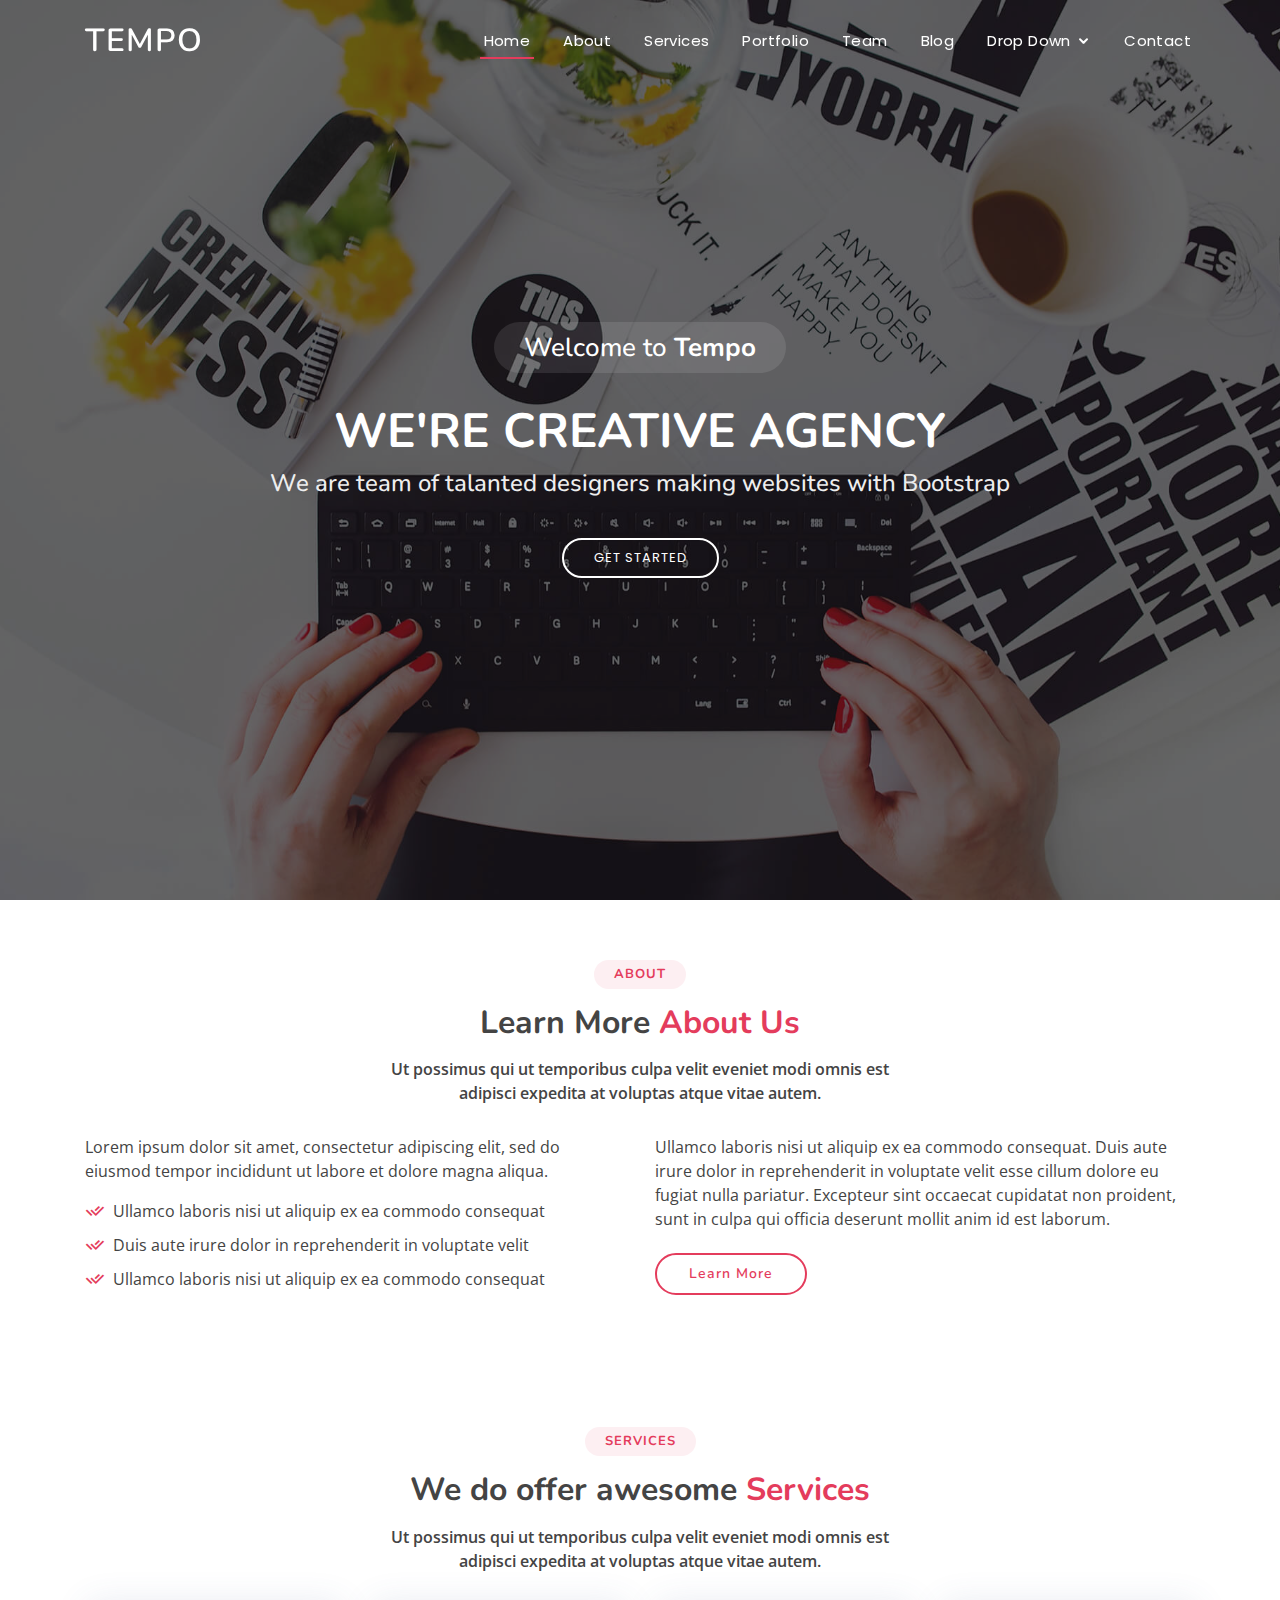
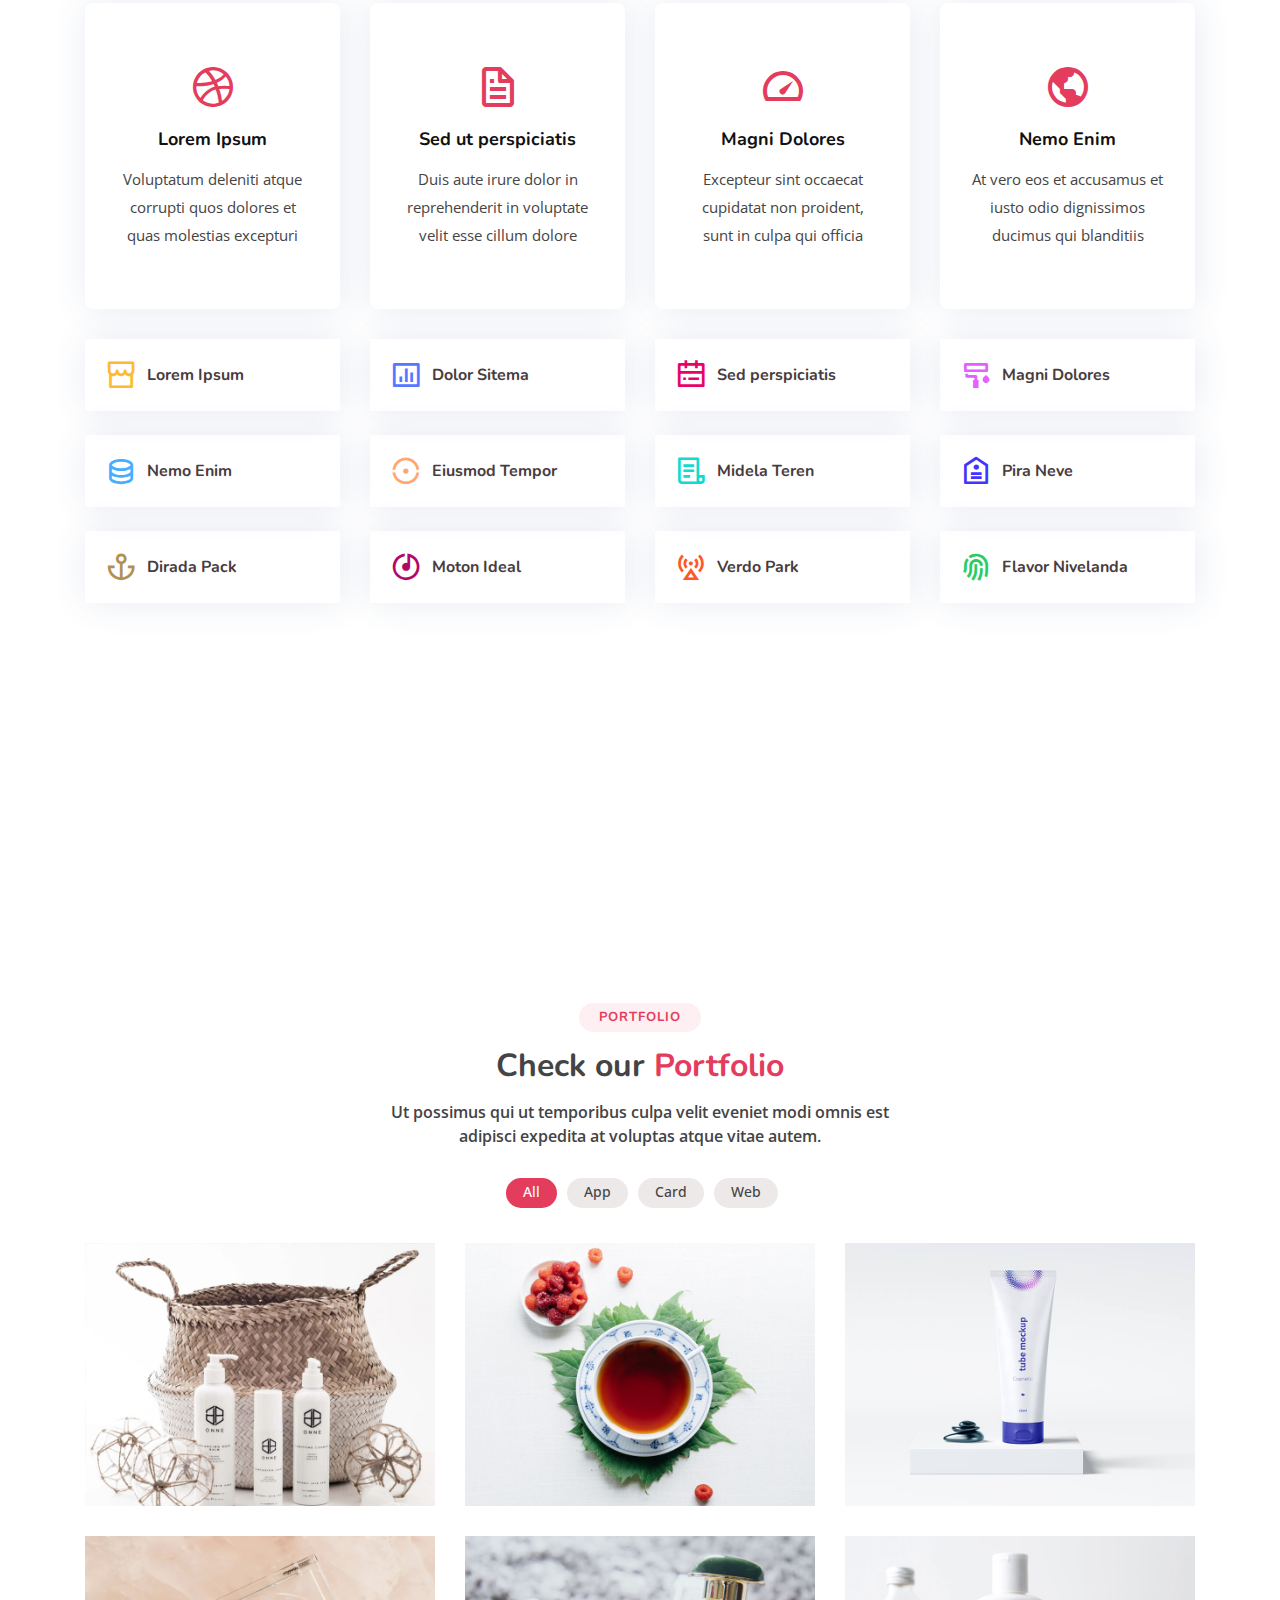
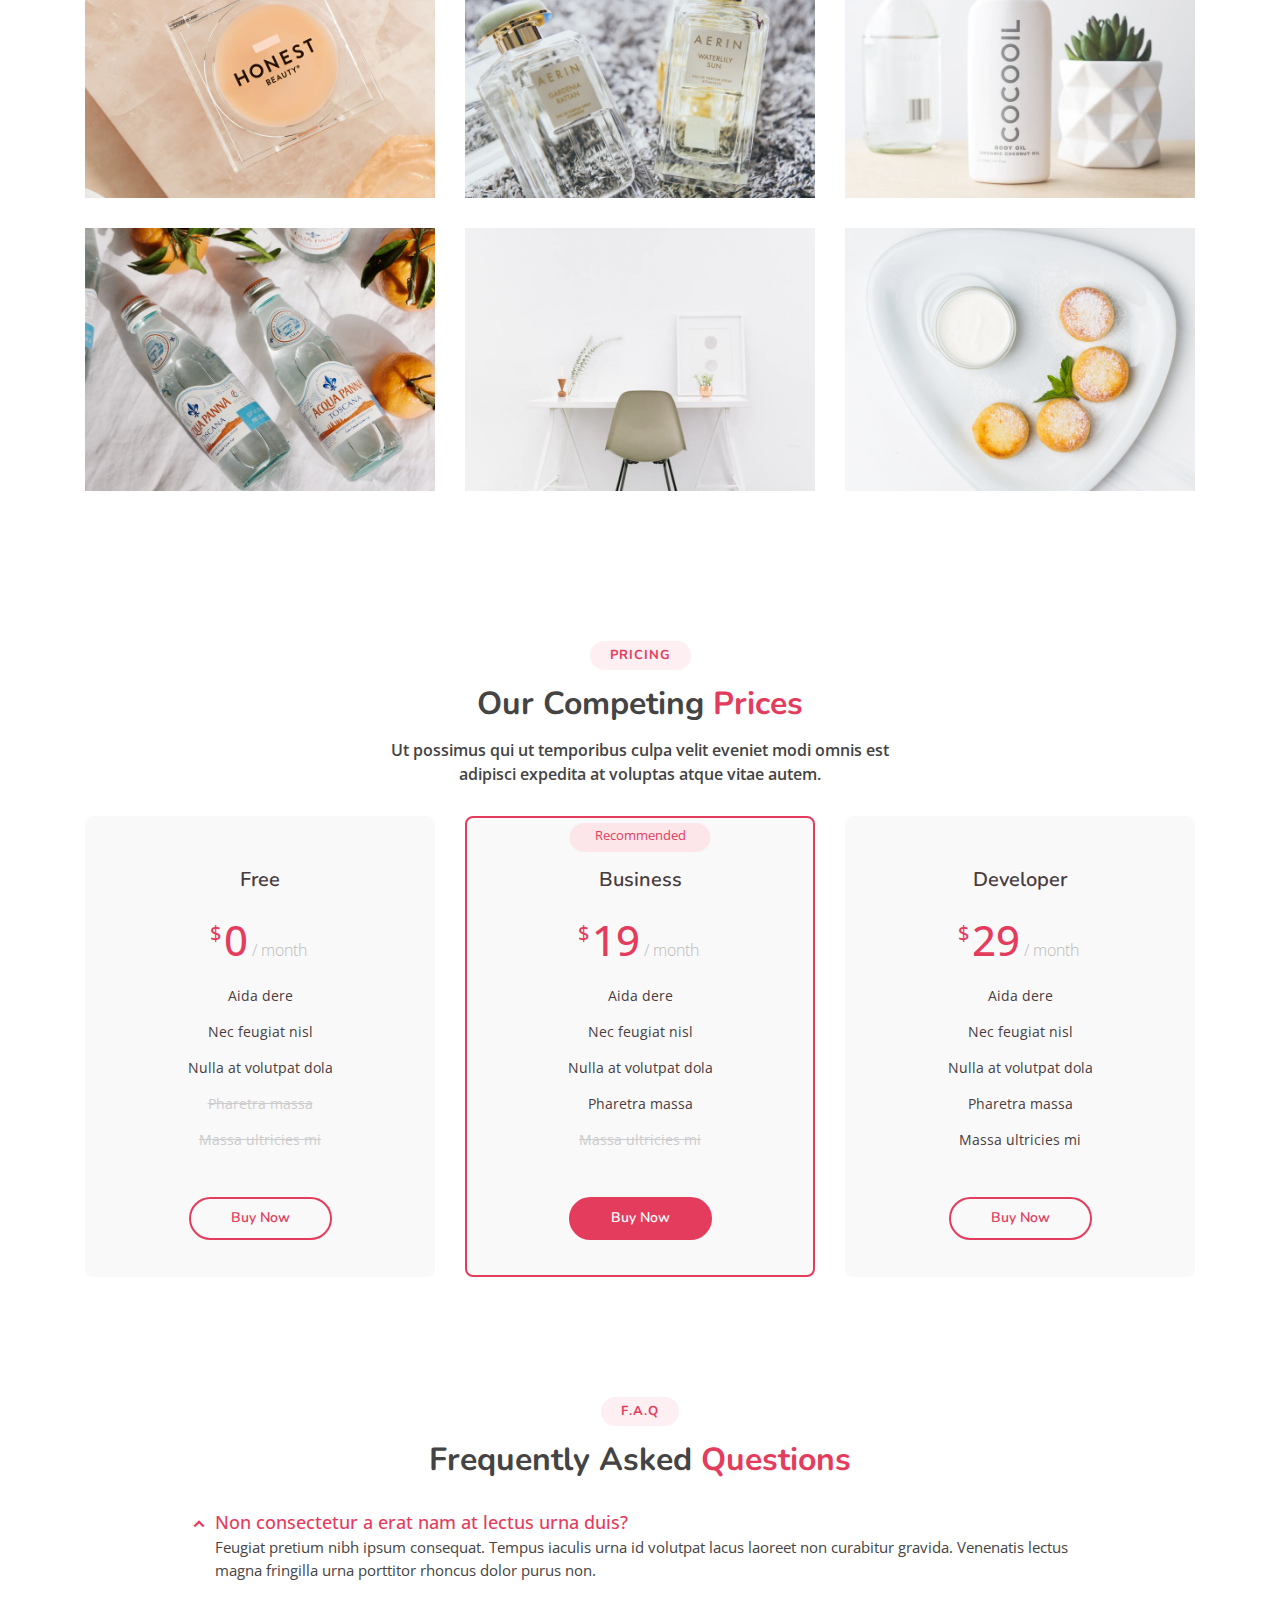
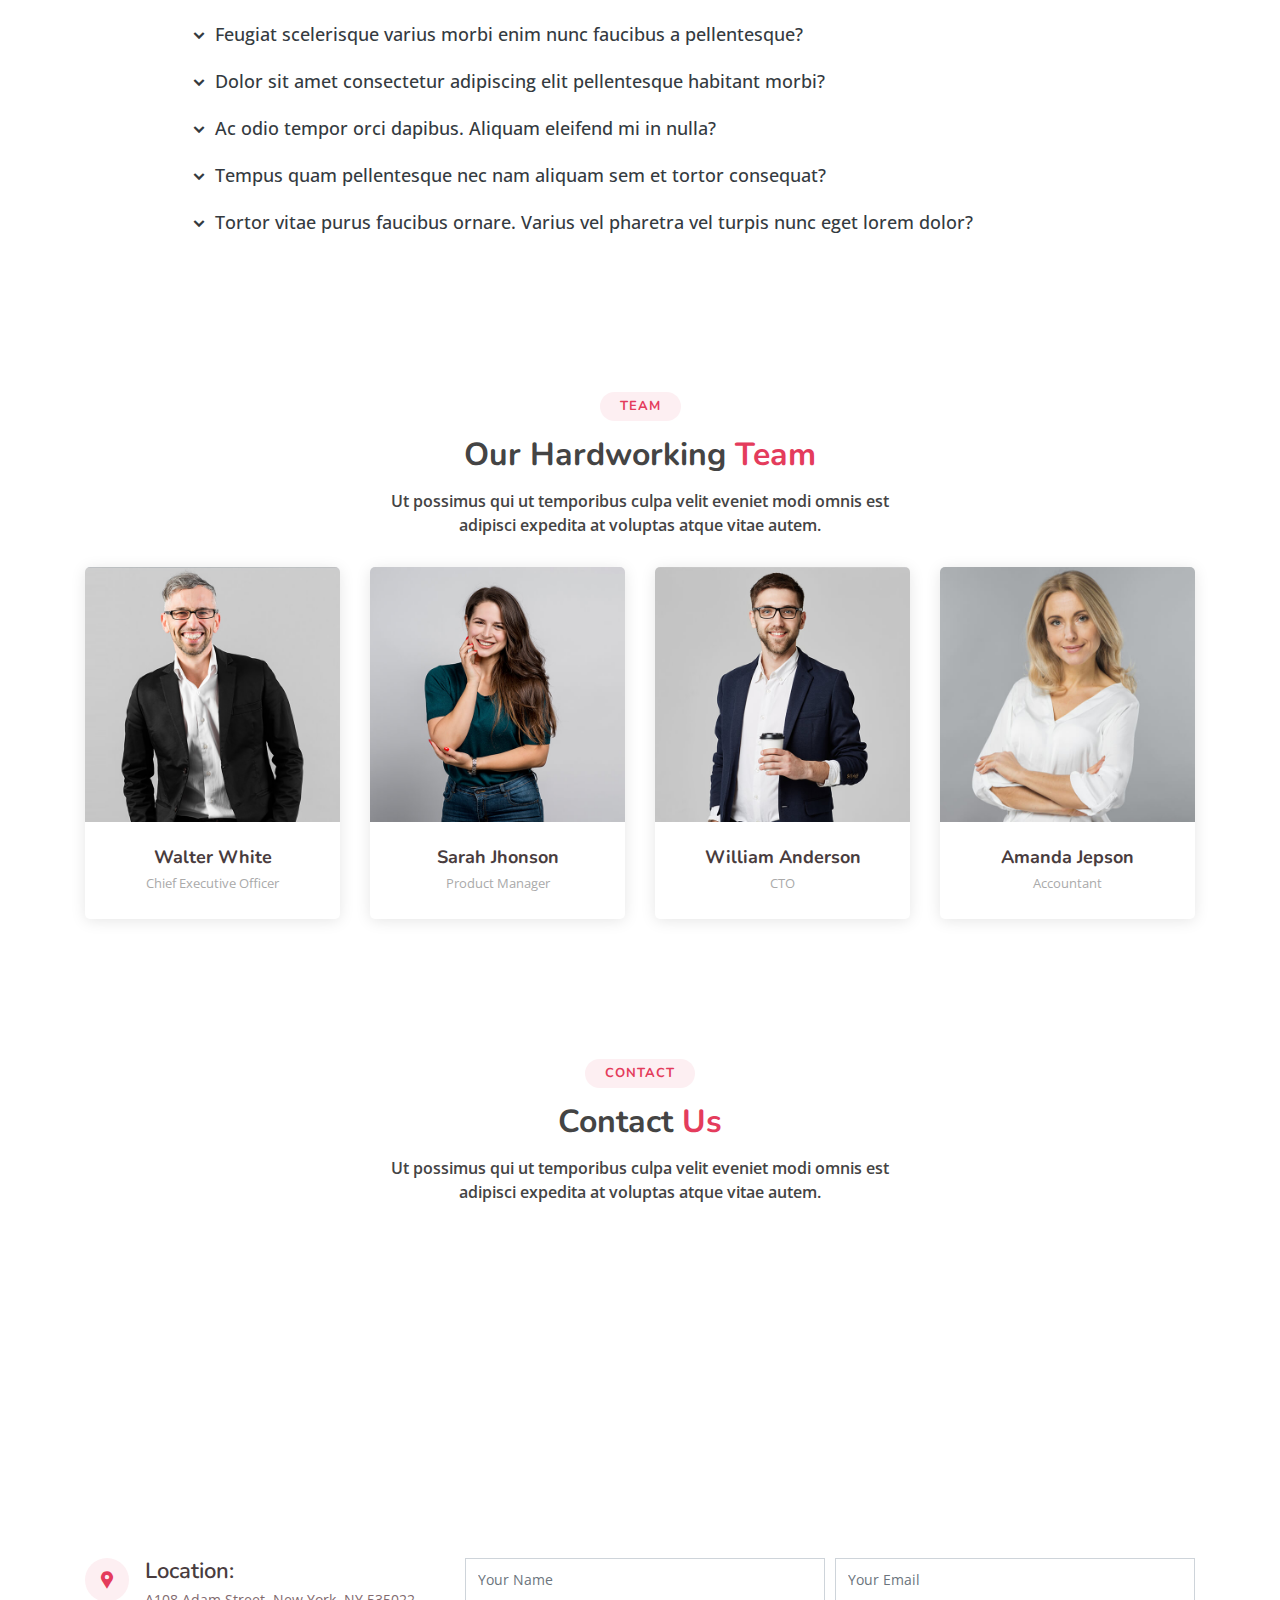
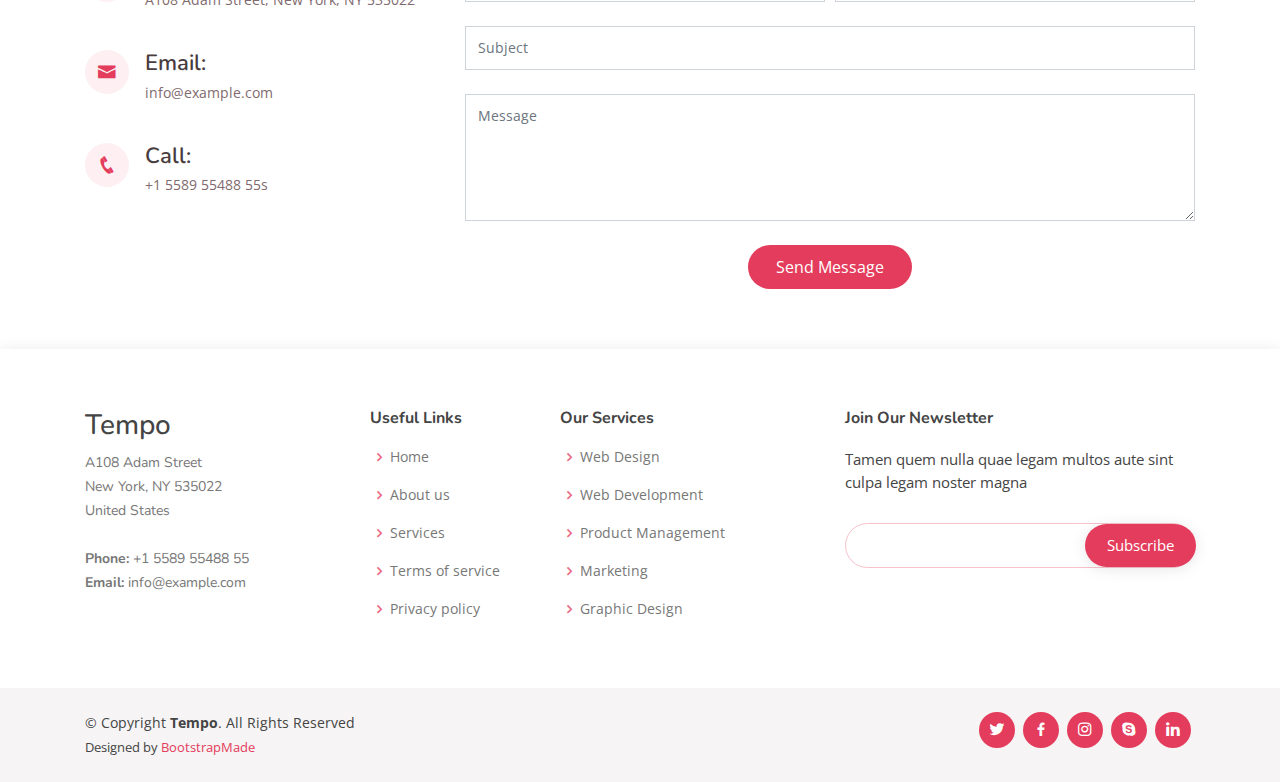
==== index.html @ faab21be "Primer commit" ====
<!DOCTYPE html>
<html lang="en">

<head>
  <meta charset="utf-8">
  <meta content="width=device-width, initial-scale=1.0" name="viewport">

  <title>Tempo Bootstrap Template - Index</title>
  <meta content="" name="descriptison">
  <meta content="" name="keywords">

  <!-- Favicons -->
  <link href="assets/img/favicon.png" rel="icon">
  <link href="assets/img/apple-touch-icon.png" rel="apple-touch-icon">

  <!-- Google Fonts -->
  <link href="https://fonts.googleapis.com/css?family=Open+Sans:300,300i,400,400i,600,600i,700,700i|Nunito:300,300i,400,400i,600,600i,700,700i|Poppins:300,300i,400,400i,500,500i,600,600i,700,700i" rel="stylesheet">

  <!-- Vendor CSS Files -->
  <link href="assets/vendor/bootstrap/css/bootstrap.min.css" rel="stylesheet">
  <link href="assets/vendor/icofont/icofont.min.css" rel="stylesheet">
  <link href="assets/vendor/boxicons/css/boxicons.min.css" rel="stylesheet">
  <link href="assets/vendor/remixicon/remixicon.css" rel="stylesheet">
  <link href="assets/vendor/venobox/venobox.css" rel="stylesheet">
  <link href="assets/vendor/owl.carousel/assets/owl.carousel.min.css" rel="stylesheet">

  <!-- Template Main CSS File -->
  <link href="assets/css/style.css" rel="stylesheet">

  <!-- =======================================================
  * Template Name: Tempo - v2.1.0
  * Template URL: https://bootstrapmade.com/tempo-free-onepage-bootstrap-theme/
  * Author: BootstrapMade.com
  * License: https://bootstrapmade.com/license/
  ======================================================== -->
</head>

<body>

  <!-- ======= Header ======= -->
  <header id="header" class="fixed-top ">
    <div class="container d-flex align-items-center">

      <h1 class="logo mr-auto"><a href="index.html">Tempo</a></h1>
      <!-- Uncomment below if you prefer to use an image logo -->
      <!-- <a href="index.html" class="logo mr-auto"><img src="assets/img/logo.png" alt="" class="img-fluid"></a>-->

      <nav class="nav-menu d-none d-lg-block">
        <ul>
          <li class="active"><a href="index.html">Home</a></li>
          <li><a href="#about">About</a></li>
          <li><a href="#services">Services</a></li>
          <li><a href="#portfolio">Portfolio</a></li>
          <li><a href="#team">Team</a></li>
          <li><a href="blog.html">Blog</a></li>
          <li class="drop-down"><a href="">Drop Down</a>
            <ul>
              <li><a href="#">Drop Down 1</a></li>
              <li class="drop-down"><a href="#">Deep Drop Down</a>
                <ul>
                  <li><a href="#">Deep Drop Down 1</a></li>
                  <li><a href="#">Deep Drop Down 2</a></li>
                  <li><a href="#">Deep Drop Down 3</a></li>
                  <li><a href="#">Deep Drop Down 4</a></li>
                  <li><a href="#">Deep Drop Down 5</a></li>
                </ul>
              </li>
              <li><a href="#">Drop Down 2</a></li>
              <li><a href="#">Drop Down 3</a></li>
              <li><a href="#">Drop Down 4</a></li>
            </ul>
          </li>
          <li><a href="#contact">Contact</a></li>

        </ul>
      </nav><!-- .nav-menu -->

    </div>
  </header><!-- End Header -->

  <!-- ======= Hero Section ======= -->
  <section id="hero">
    <div class="hero-container">
      <h3>Welcome to <strong>Tempo</strong></h3>
      <h1>We're Creative Agency</h1>
      <h2>We are team of talanted designers making websites with Bootstrap</h2>
      <a href="#about" class="btn-get-started scrollto">Get Started</a>
    </div>
  </section><!-- End Hero -->

  <main id="main">

    <!-- ======= About Section ======= -->
    <section id="about" class="about">
      <div class="container">

        <div class="section-title">
          <h2>About</h2>
          <h3>Learn More <span>About Us</span></h3>
          <p>Ut possimus qui ut temporibus culpa velit eveniet modi omnis est adipisci expedita at voluptas atque vitae autem.</p>
        </div>

        <div class="row content">
          <div class="col-lg-6">
            <p>
              Lorem ipsum dolor sit amet, consectetur adipiscing elit, sed do eiusmod tempor incididunt ut labore et dolore
              magna aliqua.
            </p>
            <ul>
              <li><i class="ri-check-double-line"></i> Ullamco laboris nisi ut aliquip ex ea commodo consequat</li>
              <li><i class="ri-check-double-line"></i> Duis aute irure dolor in reprehenderit in voluptate velit</li>
              <li><i class="ri-check-double-line"></i> Ullamco laboris nisi ut aliquip ex ea commodo consequat</li>
            </ul>
          </div>
          <div class="col-lg-6 pt-4 pt-lg-0">
            <p>
              Ullamco laboris nisi ut aliquip ex ea commodo consequat. Duis aute irure dolor in reprehenderit in voluptate
              velit esse cillum dolore eu fugiat nulla pariatur. Excepteur sint occaecat cupidatat non proident, sunt in
              culpa qui officia deserunt mollit anim id est laborum.
            </p>
            <a href="#" class="btn-learn-more">Learn More</a>
          </div>
        </div>

      </div>
    </section><!-- End About Section -->

    <!-- ======= Services Section ======= -->
    <section id="services" class="services">
      <div class="container">

        <div class="section-title">
          <h2>Services</h2>
          <h3>We do offer awesome <span>Services</span></h3>
          <p>Ut possimus qui ut temporibus culpa velit eveniet modi omnis est adipisci expedita at voluptas atque vitae autem.</p>
        </div>

        <div class="row">
          <div class="col-md-6 col-lg-3 d-flex align-items-stretch mb-5 mb-lg-0">
            <div class="icon-box">
              <div class="icon"><i class="bx bxl-dribbble"></i></div>
              <h4 class="title"><a href="">Lorem Ipsum</a></h4>
              <p class="description">Voluptatum deleniti atque corrupti quos dolores et quas molestias excepturi</p>
            </div>
          </div>

          <div class="col-md-6 col-lg-3 d-flex align-items-stretch mb-5 mb-lg-0">
            <div class="icon-box">
              <div class="icon"><i class="bx bx-file"></i></div>
              <h4 class="title"><a href="">Sed ut perspiciatis</a></h4>
              <p class="description">Duis aute irure dolor in reprehenderit in voluptate velit esse cillum dolore</p>
            </div>
          </div>

          <div class="col-md-6 col-lg-3 d-flex align-items-stretch mb-5 mb-lg-0">
            <div class="icon-box">
              <div class="icon"><i class="bx bx-tachometer"></i></div>
              <h4 class="title"><a href="">Magni Dolores</a></h4>
              <p class="description">Excepteur sint occaecat cupidatat non proident, sunt in culpa qui officia</p>
            </div>
          </div>

          <div class="col-md-6 col-lg-3 d-flex align-items-stretch mb-5 mb-lg-0">
            <div class="icon-box">
              <div class="icon"><i class="bx bx-world"></i></div>
              <h4 class="title"><a href="">Nemo Enim</a></h4>
              <p class="description">At vero eos et accusamus et iusto odio dignissimos ducimus qui blanditiis</p>
            </div>
          </div>

        </div>

      </div>
    </section><!-- End Services Section -->

    <!-- ======= Features Section ======= -->
    <section id="features" class="features">
      <div class="container">

        <div class="row">
          <div class="col-lg-3 col-md-4 col-6 col-6">
            <div class="icon-box">
              <i class="ri-store-line" style="color: #ffbb2c;"></i>
              <h3><a href="">Lorem Ipsum</a></h3>
            </div>
          </div>
          <div class="col-lg-3 col-md-4 col-6">
            <div class="icon-box">
              <i class="ri-bar-chart-box-line" style="color: #5578ff;"></i>
              <h3><a href="">Dolor Sitema</a></h3>
            </div>
          </div>
          <div class="col-lg-3 col-md-4 col-6 mt-4 mt-md-0">
            <div class="icon-box">
              <i class="ri-calendar-todo-line" style="color: #e80368;"></i>
              <h3><a href="">Sed perspiciatis</a></h3>
            </div>
          </div>
          <div class="col-lg-3 col-md-4 col-6 mt-4 mt-lg-0">
            <div class="icon-box">
              <i class="ri-paint-brush-line" style="color: #e361ff;"></i>
              <h3><a href="">Magni Dolores</a></h3>
            </div>
          </div>
          <div class="col-lg-3 col-md-4 col-6 mt-4">
            <div class="icon-box">
              <i class="ri-database-2-line" style="color: #47aeff;"></i>
              <h3><a href="">Nemo Enim</a></h3>
            </div>
          </div>
          <div class="col-lg-3 col-md-4 col-6 mt-4">
            <div class="icon-box">
              <i class="ri-gradienter-line" style="color: #ffa76e;"></i>
              <h3><a href="">Eiusmod Tempor</a></h3>
            </div>
          </div>
          <div class="col-lg-3 col-md-4 col-6 mt-4">
            <div class="icon-box">
              <i class="ri-file-list-3-line" style="color: #11dbcf;"></i>
              <h3><a href="">Midela Teren</a></h3>
            </div>
          </div>
          <div class="col-lg-3 col-md-4 col-6 mt-4">
            <div class="icon-box">
              <i class="ri-price-tag-2-line" style="color: #4233ff;"></i>
              <h3><a href="">Pira Neve</a></h3>
            </div>
          </div>
          <div class="col-lg-3 col-md-4 col-6 mt-4">
            <div class="icon-box">
              <i class="ri-anchor-line" style="color: #b2904f;"></i>
              <h3><a href="">Dirada Pack</a></h3>
            </div>
          </div>
          <div class="col-lg-3 col-md-4 col-6 mt-4">
            <div class="icon-box">
              <i class="ri-disc-line" style="color: #b20969;"></i>
              <h3><a href="">Moton Ideal</a></h3>
            </div>
          </div>
          <div class="col-lg-3 col-md-4 col-6 mt-4">
            <div class="icon-box">
              <i class="ri-base-station-line" style="color: #ff5828;"></i>
              <h3><a href="">Verdo Park</a></h3>
            </div>
          </div>
          <div class="col-lg-3 col-md-4 col-6 mt-4">
            <div class="icon-box">
              <i class="ri-fingerprint-line" style="color: #29cc61;"></i>
              <h3><a href="">Flavor Nivelanda</a></h3>
            </div>
          </div>
        </div>

      </div>
    </section><!-- End Features Section -->

    <!-- ======= Cta Section ======= -->
    <section id="cta" class="cta">
      <div class="container">

        <div class="text-center">
          <h3>Call To Action</h3>
          <p> Duis aute irure dolor in reprehenderit in voluptate velit esse cillum dolore eu fugiat nulla pariatur. Excepteur sint occaecat cupidatat non proident, sunt in culpa qui officia deserunt mollit anim id est laborum.</p>
          <a class="cta-btn" href="#">Call To Action</a>
        </div>

      </div>
    </section><!-- End Cta Section -->

    <!-- ======= Portfolio Section ======= -->
    <section id="portfolio" class="portfolio">
      <div class="container">

        <div class="section-title">
          <h2>Portfolio</h2>
          <h3>Check our <span>Portfolio</span></h3>
          <p>Ut possimus qui ut temporibus culpa velit eveniet modi omnis est adipisci expedita at voluptas atque vitae autem.</p>
        </div>

        <div class="row">
          <div class="col-lg-12 d-flex justify-content-center">
            <ul id="portfolio-flters">
              <li data-filter="*" class="filter-active">All</li>
              <li data-filter=".filter-app">App</li>
              <li data-filter=".filter-card">Card</li>
              <li data-filter=".filter-web">Web</li>
            </ul>
          </div>
        </div>

        <div class="row portfolio-container">

          <div class="col-lg-4 col-md-6 portfolio-item filter-app">
            <img src="assets/img/portfolio/portfolio-1.jpg" class="img-fluid" alt="">
            <div class="portfolio-info">
              <h4>App 1</h4>
              <p>App</p>
              <a href="assets/img/portfolio/portfolio-1.jpg" data-gall="portfolioGallery" class="venobox preview-link" title="App 1"><i class="bx bx-plus"></i></a>
              <a href="portfolio-details.html" class="details-link" title="More Details"><i class="bx bx-link"></i></a>
            </div>
          </div>

          <div class="col-lg-4 col-md-6 portfolio-item filter-web">
            <img src="assets/img/portfolio/portfolio-2.jpg" class="img-fluid" alt="">
            <div class="portfolio-info">
              <h4>Web 3</h4>
              <p>Web</p>
              <a href="assets/img/portfolio/portfolio-2.jpg" data-gall="portfolioGallery" class="venobox preview-link" title="Web 3"><i class="bx bx-plus"></i></a>
              <a href="portfolio-details.html" class="details-link" title="More Details"><i class="bx bx-link"></i></a>
            </div>
          </div>

          <div class="col-lg-4 col-md-6 portfolio-item filter-app">
            <img src="assets/img/portfolio/portfolio-3.jpg" class="img-fluid" alt="">
            <div class="portfolio-info">
              <h4>App 2</h4>
              <p>App</p>
              <a href="assets/img/portfolio/portfolio-3.jpg" data-gall="portfolioGallery" class="venobox preview-link" title="App 2"><i class="bx bx-plus"></i></a>
              <a href="portfolio-details.html" class="details-link" title="More Details"><i class="bx bx-link"></i></a>
            </div>
          </div>

          <div class="col-lg-4 col-md-6 portfolio-item filter-card">
            <img src="assets/img/portfolio/portfolio-4.jpg" class="img-fluid" alt="">
            <div class="portfolio-info">
              <h4>Card 2</h4>
              <p>Card</p>
              <a href="assets/img/portfolio/portfolio-4.jpg" data-gall="portfolioGallery" class="venobox preview-link" title="Card 2"><i class="bx bx-plus"></i></a>
              <a href="portfolio-details.html" class="details-link" title="More Details"><i class="bx bx-link"></i></a>
            </div>
          </div>

          <div class="col-lg-4 col-md-6 portfolio-item filter-web">
            <img src="assets/img/portfolio/portfolio-5.jpg" class="img-fluid" alt="">
            <div class="portfolio-info">
              <h4>Web 2</h4>
              <p>Web</p>
              <a href="assets/img/portfolio/portfolio-5.jpg" data-gall="portfolioGallery" class="venobox preview-link" title="Web 2"><i class="bx bx-plus"></i></a>
              <a href="portfolio-details.html" class="details-link" title="More Details"><i class="bx bx-link"></i></a>
            </div>
          </div>

          <div class="col-lg-4 col-md-6 portfolio-item filter-app">
            <img src="assets/img/portfolio/portfolio-6.jpg" class="img-fluid" alt="">
            <div class="portfolio-info">
              <h4>App 3</h4>
              <p>App</p>
              <a href="assets/img/portfolio/portfolio-6.jpg" data-gall="portfolioGallery" class="venobox preview-link" title="App 3"><i class="bx bx-plus"></i></a>
              <a href="portfolio-details.html" class="details-link" title="More Details"><i class="bx bx-link"></i></a>
            </div>
          </div>

          <div class="col-lg-4 col-md-6 portfolio-item filter-card">
            <img src="assets/img/portfolio/portfolio-7.jpg" class="img-fluid" alt="">
            <div class="portfolio-info">
              <h4>Card 1</h4>
              <p>Card</p>
              <a href="assets/img/portfolio/portfolio-7.jpg" data-gall="portfolioGallery" class="venobox preview-link" title="Card 1"><i class="bx bx-plus"></i></a>
              <a href="portfolio-details.html" class="details-link" title="More Details"><i class="bx bx-link"></i></a>
            </div>
          </div>

          <div class="col-lg-4 col-md-6 portfolio-item filter-card">
            <img src="assets/img/portfolio/portfolio-8.jpg" class="img-fluid" alt="">
            <div class="portfolio-info">
              <h4>Card 3</h4>
              <p>Card</p>
              <a href="assets/img/portfolio/portfolio-8.jpg" data-gall="portfolioGallery" class="venobox preview-link" title="Card 3"><i class="bx bx-plus"></i></a>
              <a href="portfolio-details.html" class="details-link" title="More Details"><i class="bx bx-link"></i></a>
            </div>
          </div>

          <div class="col-lg-4 col-md-6 portfolio-item filter-web">
            <img src="assets/img/portfolio/portfolio-9.jpg" class="img-fluid" alt="">
            <div class="portfolio-info">
              <h4>Web 3</h4>
              <p>Web</p>
              <a href="assets/img/portfolio/portfolio-9.jpg" data-gall="portfolioGallery" class="venobox preview-link" title="Web 3"><i class="bx bx-plus"></i></a>
              <a href="portfolio-details.html" class="details-link" title="More Details"><i class="bx bx-link"></i></a>
            </div>
          </div>

        </div>

      </div>
    </section><!-- End Portfolio Section -->

    <!-- ======= Pricing Section ======= -->
    <section id="pricing" class="pricing">
      <div class="container">

        <div class="section-title">
          <h2>Pricing</h2>
          <h3>Our Competing <span>Prices</span></h3>
          <p>Ut possimus qui ut temporibus culpa velit eveniet modi omnis est adipisci expedita at voluptas atque vitae autem.</p>
        </div>

        <div class="row">

          <div class="col-lg-4 col-md-6">
            <div class="box">
              <h3>Free</h3>
              <h4><sup>$</sup>0<span> / month</span></h4>
              <ul>
                <li>Aida dere</li>
                <li>Nec feugiat nisl</li>
                <li>Nulla at volutpat dola</li>
                <li class="na">Pharetra massa</li>
                <li class="na">Massa ultricies mi</li>
              </ul>
              <div class="btn-wrap">
                <a href="#" class="btn-buy">Buy Now</a>
              </div>
            </div>
          </div>

          <div class="col-lg-4 col-md-6 mt-4 mt-md-0">
            <div class="box recommended">
              <span class="recommended-badge">Recommended</span>
              <h3>Business</h3>
              <h4><sup>$</sup>19<span> / month</span></h4>
              <ul>
                <li>Aida dere</li>
                <li>Nec feugiat nisl</li>
                <li>Nulla at volutpat dola</li>
                <li>Pharetra massa</li>
                <li class="na">Massa ultricies mi</li>
              </ul>
              <div class="btn-wrap">
                <a href="#" class="btn-buy">Buy Now</a>
              </div>
            </div>
          </div>

          <div class="col-lg-4 col-md-6 mt-4 mt-lg-0">
            <div class="box">
              <h3>Developer</h3>
              <h4><sup>$</sup>29<span> / month</span></h4>
              <ul>
                <li>Aida dere</li>
                <li>Nec feugiat nisl</li>
                <li>Nulla at volutpat dola</li>
                <li>Pharetra massa</li>
                <li>Massa ultricies mi</li>
              </ul>
              <div class="btn-wrap">
                <a href="#" class="btn-buy">Buy Now</a>
              </div>
            </div>
          </div>

        </div>

      </div>
    </section><!-- End Pricing Section -->

    <!-- ======= F.A.Q Section ======= -->
    <section id="faq" class="faq">
      <div class="container">

        <div class="section-title">
          <h2>F.A.Q</h2>
          <h3>Frequently Asked <span>Questions</span></h3>
        </div>

        <ul class="faq-list">

          <li>
            <a data-toggle="collapse" class="" href="#faq1">Non consectetur a erat nam at lectus urna duis? <i class="icofont-simple-up"></i></a>
            <div id="faq1" class="collapse show" data-parent=".faq-list">
              <p>
                Feugiat pretium nibh ipsum consequat. Tempus iaculis urna id volutpat lacus laoreet non curabitur gravida. Venenatis lectus magna fringilla urna porttitor rhoncus dolor purus non.
              </p>
            </div>
          </li>

          <li>
            <a data-toggle="collapse" href="#faq2" class="collapsed">Feugiat scelerisque varius morbi enim nunc faucibus a pellentesque? <i class="icofont-simple-up"></i></a>
            <div id="faq2" class="collapse" data-parent=".faq-list">
              <p>
                Dolor sit amet consectetur adipiscing elit pellentesque habitant morbi. Id interdum velit laoreet id donec ultrices. Fringilla phasellus faucibus scelerisque eleifend donec pretium. Est pellentesque elit ullamcorper dignissim. Mauris ultrices eros in cursus turpis massa tincidunt dui.
              </p>
            </div>
          </li>

          <li>
            <a data-toggle="collapse" href="#faq3" class="collapsed">Dolor sit amet consectetur adipiscing elit pellentesque habitant morbi? <i class="icofont-simple-up"></i></a>
            <div id="faq3" class="collapse" data-parent=".faq-list">
              <p>
                Eleifend mi in nulla posuere sollicitudin aliquam ultrices sagittis orci. Faucibus pulvinar elementum integer enim. Sem nulla pharetra diam sit amet nisl suscipit. Rutrum tellus pellentesque eu tincidunt. Lectus urna duis convallis convallis tellus. Urna molestie at elementum eu facilisis sed odio morbi quis
              </p>
            </div>
          </li>

          <li>
            <a data-toggle="collapse" href="#faq4" class="collapsed">Ac odio tempor orci dapibus. Aliquam eleifend mi in nulla? <i class="icofont-simple-up"></i></a>
            <div id="faq4" class="collapse" data-parent=".faq-list">
              <p>
                Dolor sit amet consectetur adipiscing elit pellentesque habitant morbi. Id interdum velit laoreet id donec ultrices. Fringilla phasellus faucibus scelerisque eleifend donec pretium. Est pellentesque elit ullamcorper dignissim. Mauris ultrices eros in cursus turpis massa tincidunt dui.
              </p>
            </div>
          </li>

          <li>
            <a data-toggle="collapse" href="#faq5" class="collapsed">Tempus quam pellentesque nec nam aliquam sem et tortor consequat? <i class="icofont-simple-up"></i></a>
            <div id="faq5" class="collapse" data-parent=".faq-list">
              <p>
                Molestie a iaculis at erat pellentesque adipiscing commodo. Dignissim suspendisse in est ante in. Nunc vel risus commodo viverra maecenas accumsan. Sit amet nisl suscipit adipiscing bibendum est. Purus gravida quis blandit turpis cursus in
              </p>
            </div>
          </li>

          <li>
            <a data-toggle="collapse" href="#faq6" class="collapsed">Tortor vitae purus faucibus ornare. Varius vel pharetra vel turpis nunc eget lorem dolor? <i class="icofont-simple-up"></i></a>
            <div id="faq6" class="collapse" data-parent=".faq-list">
              <p>
                Laoreet sit amet cursus sit amet dictum sit amet justo. Mauris vitae ultricies leo integer malesuada nunc vel. Tincidunt eget nullam non nisi est sit amet. Turpis nunc eget lorem dolor sed. Ut venenatis tellus in metus vulputate eu scelerisque. Pellentesque diam volutpat commodo sed egestas egestas fringilla phasellus faucibus. Nibh tellus molestie nunc non blandit massa enim nec.
              </p>
            </div>
          </li>

        </ul>

      </div>
    </section><!-- End F.A.Q Section -->

    <!-- ======= Team Section ======= -->
    <section id="team" class="team">
      <div class="container">

        <div class="section-title">
          <h2>Team</h2>
          <h3>Our Hardworking <span>Team</span></h3>
          <p>Ut possimus qui ut temporibus culpa velit eveniet modi omnis est adipisci expedita at voluptas atque vitae autem.</p>
        </div>

        <div class="row">

          <div class="col-lg-3 col-md-6 d-flex align-items-stretch">
            <div class="member">
              <div class="member-img">
                <img src="assets/img/team/team-1.jpg" class="img-fluid" alt="">
                <div class="social">
                  <a href=""><i class="icofont-twitter"></i></a>
                  <a href=""><i class="icofont-facebook"></i></a>
                  <a href=""><i class="icofont-instagram"></i></a>
                  <a href=""><i class="icofont-linkedin"></i></a>
                </div>
              </div>
              <div class="member-info">
                <h4>Walter White</h4>
                <span>Chief Executive Officer</span>
              </div>
            </div>
          </div>

          <div class="col-lg-3 col-md-6 d-flex align-items-stretch">
            <div class="member">
              <div class="member-img">
                <img src="assets/img/team/team-2.jpg" class="img-fluid" alt="">
                <div class="social">
                  <a href=""><i class="icofont-twitter"></i></a>
                  <a href=""><i class="icofont-facebook"></i></a>
                  <a href=""><i class="icofont-instagram"></i></a>
                  <a href=""><i class="icofont-linkedin"></i></a>
                </div>
              </div>
              <div class="member-info">
                <h4>Sarah Jhonson</h4>
                <span>Product Manager</span>
              </div>
            </div>
          </div>

          <div class="col-lg-3 col-md-6 d-flex align-items-stretch">
            <div class="member">
              <div class="member-img">
                <img src="assets/img/team/team-3.jpg" class="img-fluid" alt="">
                <div class="social">
                  <a href=""><i class="icofont-twitter"></i></a>
                  <a href=""><i class="icofont-facebook"></i></a>
                  <a href=""><i class="icofont-instagram"></i></a>
                  <a href=""><i class="icofont-linkedin"></i></a>
                </div>
              </div>
              <div class="member-info">
                <h4>William Anderson</h4>
                <span>CTO</span>
              </div>
            </div>
          </div>

          <div class="col-lg-3 col-md-6 d-flex align-items-stretch">
            <div class="member">
              <div class="member-img">
                <img src="assets/img/team/team-4.jpg" class="img-fluid" alt="">
                <div class="social">
                  <a href=""><i class="icofont-twitter"></i></a>
                  <a href=""><i class="icofont-facebook"></i></a>
                  <a href=""><i class="icofont-instagram"></i></a>
                  <a href=""><i class="icofont-linkedin"></i></a>
                </div>
              </div>
              <div class="member-info">
                <h4>Amanda Jepson</h4>
                <span>Accountant</span>
              </div>
            </div>
          </div>

        </div>

      </div>
    </section><!-- End Team Section -->

    <!-- ======= Contact Section ======= -->
    <section id="contact" class="contact">
      <div class="container">

        <div class="section-title">
          <h2>Contact</h2>
          <h3>Contact <span>Us</span></h3>
          <p>Ut possimus qui ut temporibus culpa velit eveniet modi omnis est adipisci expedita at voluptas atque vitae autem.</p>
        </div>

        <div>
          <iframe style="border:0; width: 100%; height: 270px;" src="https://www.google.com/maps/embed?pb=!1m14!1m8!1m3!1d12097.433213460943!2d-74.0062269!3d40.7101282!3m2!1i1024!2i768!4f13.1!3m3!1m2!1s0x0%3A0xb89d1fe6bc499443!2sDowntown+Conference+Center!5e0!3m2!1smk!2sbg!4v1539943755621" frameborder="0" allowfullscreen></iframe>
        </div>

        <div class="row mt-5">

          <div class="col-lg-4">
            <div class="info">
              <div class="address">
                <i class="icofont-google-map"></i>
                <h4>Location:</h4>
                <p>A108 Adam Street, New York, NY 535022</p>
              </div>

              <div class="email">
                <i class="icofont-envelope"></i>
                <h4>Email:</h4>
                <p>info@example.com</p>
              </div>

              <div class="phone">
                <i class="icofont-phone"></i>
                <h4>Call:</h4>
                <p>+1 5589 55488 55s</p>
              </div>

            </div>

          </div>

          <div class="col-lg-8 mt-5 mt-lg-0">

            <form action="forms/contact.php" method="post" role="form" class="php-email-form">
              <div class="form-row">
                <div class="col-md-6 form-group">
                  <input type="text" name="name" class="form-control" id="name" placeholder="Your Name" data-rule="minlen:4" data-msg="Please enter at least 4 chars" />
                  <div class="validate"></div>
                </div>
                <div class="col-md-6 form-group">
                  <input type="email" class="form-control" name="email" id="email" placeholder="Your Email" data-rule="email" data-msg="Please enter a valid email" />
                  <div class="validate"></div>
                </div>
              </div>
              <div class="form-group">
                <input type="text" class="form-control" name="subject" id="subject" placeholder="Subject" data-rule="minlen:4" data-msg="Please enter at least 8 chars of subject" />
                <div class="validate"></div>
              </div>
              <div class="form-group">
                <textarea class="form-control" name="message" rows="5" data-rule="required" data-msg="Please write something for us" placeholder="Message"></textarea>
                <div class="validate"></div>
              </div>
              <div class="mb-3">
                <div class="loading">Loading</div>
                <div class="error-message"></div>
                <div class="sent-message">Your message has been sent. Thank you!</div>
              </div>
              <div class="text-center"><button type="submit">Send Message</button></div>
            </form>

          </div>

        </div>

      </div>
    </section><!-- End Contact Section -->

  </main><!-- End #main -->

  <!-- ======= Footer ======= -->
  <footer id="footer">

    <div class="footer-top">
      <div class="container">
        <div class="row">

          <div class="col-lg-3 col-md-6 footer-contact">
            <h3>Tempo</h3>
            <p>
              A108 Adam Street <br>
              New York, NY 535022<br>
              United States <br><br>
              <strong>Phone:</strong> +1 5589 55488 55<br>
              <strong>Email:</strong> info@example.com<br>
            </p>
          </div>

          <div class="col-lg-2 col-md-6 footer-links">
            <h4>Useful Links</h4>
            <ul>
              <li><i class="bx bx-chevron-right"></i> <a href="#">Home</a></li>
              <li><i class="bx bx-chevron-right"></i> <a href="#">About us</a></li>
              <li><i class="bx bx-chevron-right"></i> <a href="#">Services</a></li>
              <li><i class="bx bx-chevron-right"></i> <a href="#">Terms of service</a></li>
              <li><i class="bx bx-chevron-right"></i> <a href="#">Privacy policy</a></li>
            </ul>
          </div>

          <div class="col-lg-3 col-md-6 footer-links">
            <h4>Our Services</h4>
            <ul>
              <li><i class="bx bx-chevron-right"></i> <a href="#">Web Design</a></li>
              <li><i class="bx bx-chevron-right"></i> <a href="#">Web Development</a></li>
              <li><i class="bx bx-chevron-right"></i> <a href="#">Product Management</a></li>
              <li><i class="bx bx-chevron-right"></i> <a href="#">Marketing</a></li>
              <li><i class="bx bx-chevron-right"></i> <a href="#">Graphic Design</a></li>
            </ul>
          </div>

          <div class="col-lg-4 col-md-6 footer-newsletter">
            <h4>Join Our Newsletter</h4>
            <p>Tamen quem nulla quae legam multos aute sint culpa legam noster magna</p>
            <form action="" method="post">
              <input type="email" name="email"><input type="submit" value="Subscribe">
            </form>
          </div>

        </div>
      </div>
    </div>

    <div class="container d-md-flex py-4">

      <div class="mr-md-auto text-center text-md-left">
        <div class="copyright">
          &copy; Copyright <strong><span>Tempo</span></strong>. All Rights Reserved
        </div>
        <div class="credits">
          <!-- All the links in the footer should remain intact. -->
          <!-- You can delete the links only if you purchased the pro version. -->
          <!-- Licensing information: https://bootstrapmade.com/license/ -->
          <!-- Purchase the pro version with working PHP/AJAX contact form: https://bootstrapmade.com/tempo-free-onepage-bootstrap-theme/ -->
          Designed by <a href="https://bootstrapmade.com/">BootstrapMade</a>
        </div>
      </div>
      <div class="social-links text-center text-md-right pt-3 pt-md-0">
        <a href="#" class="twitter"><i class="bx bxl-twitter"></i></a>
        <a href="#" class="facebook"><i class="bx bxl-facebook"></i></a>
        <a href="#" class="instagram"><i class="bx bxl-instagram"></i></a>
        <a href="#" class="google-plus"><i class="bx bxl-skype"></i></a>
        <a href="#" class="linkedin"><i class="bx bxl-linkedin"></i></a>
      </div>
    </div>
  </footer><!-- End Footer -->

  <a href="#" class="back-to-top"><i class="ri-arrow-up-line"></i></a>

  <!-- Vendor JS Files -->
  <script src="assets/vendor/jquery/jquery.min.js"></script>
  <script src="assets/vendor/bootstrap/js/bootstrap.bundle.min.js"></script>
  <script src="assets/vendor/jquery.easing/jquery.easing.min.js"></script>
  <script src="assets/vendor/php-email-form/validate.js"></script>
  <script src="assets/vendor/isotope-layout/isotope.pkgd.min.js"></script>
  <script src="assets/vendor/venobox/venobox.min.js"></script>
  <script src="assets/vendor/owl.carousel/owl.carousel.min.js"></script>

  <!-- Template Main JS File -->
  <script src="assets/js/main.js"></script>

</body>

</html>
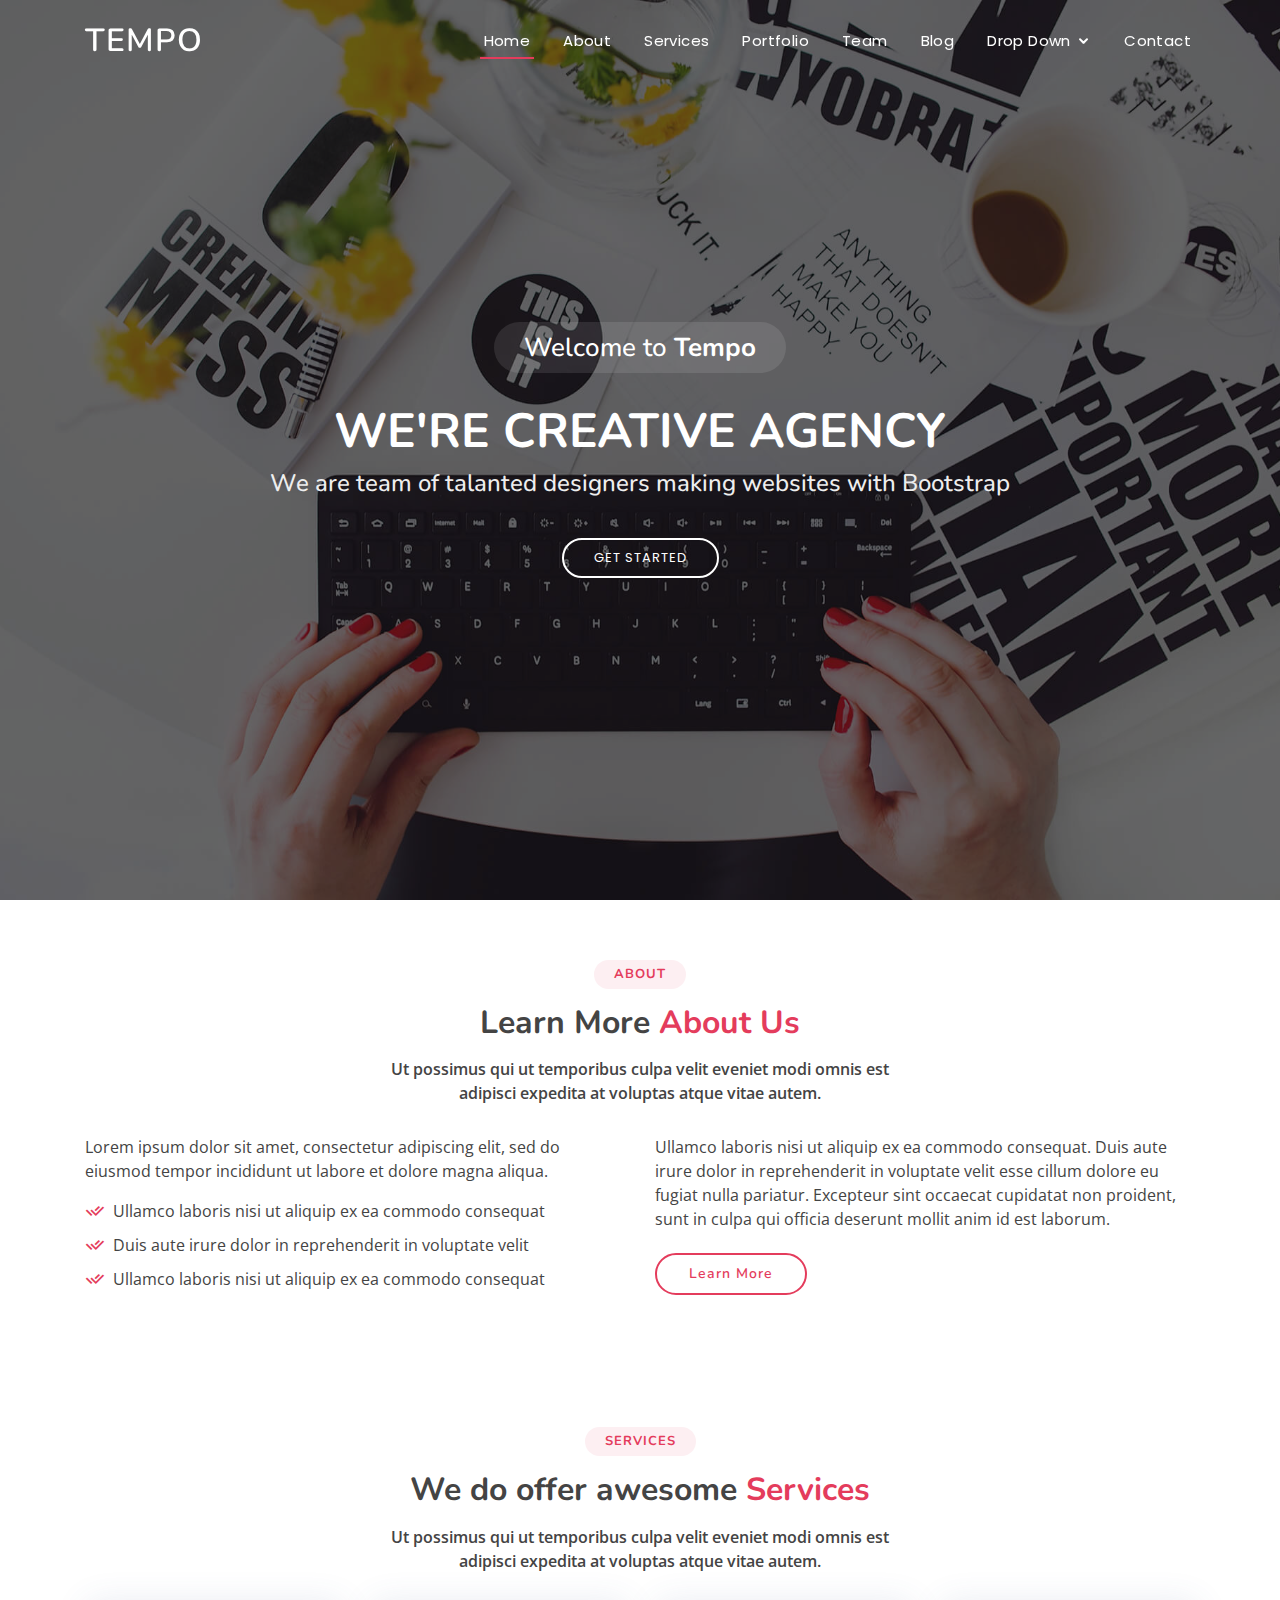
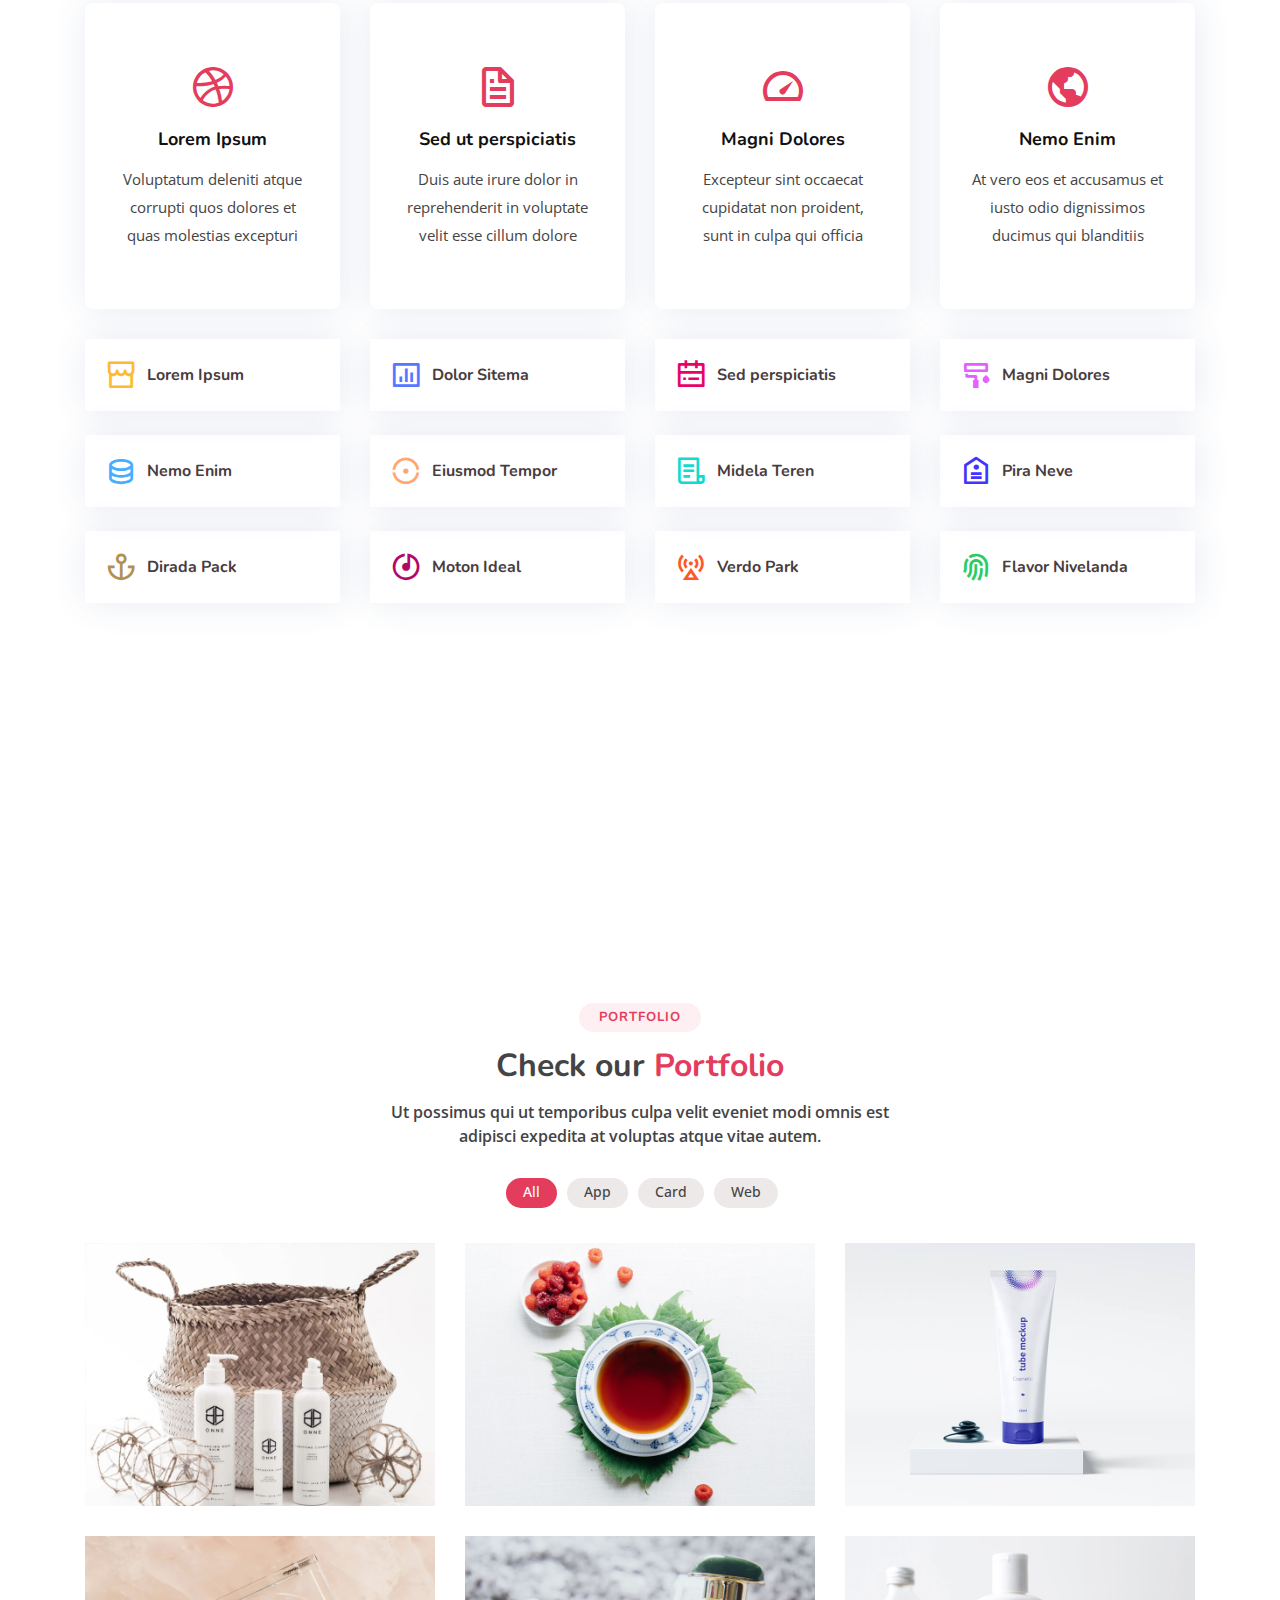
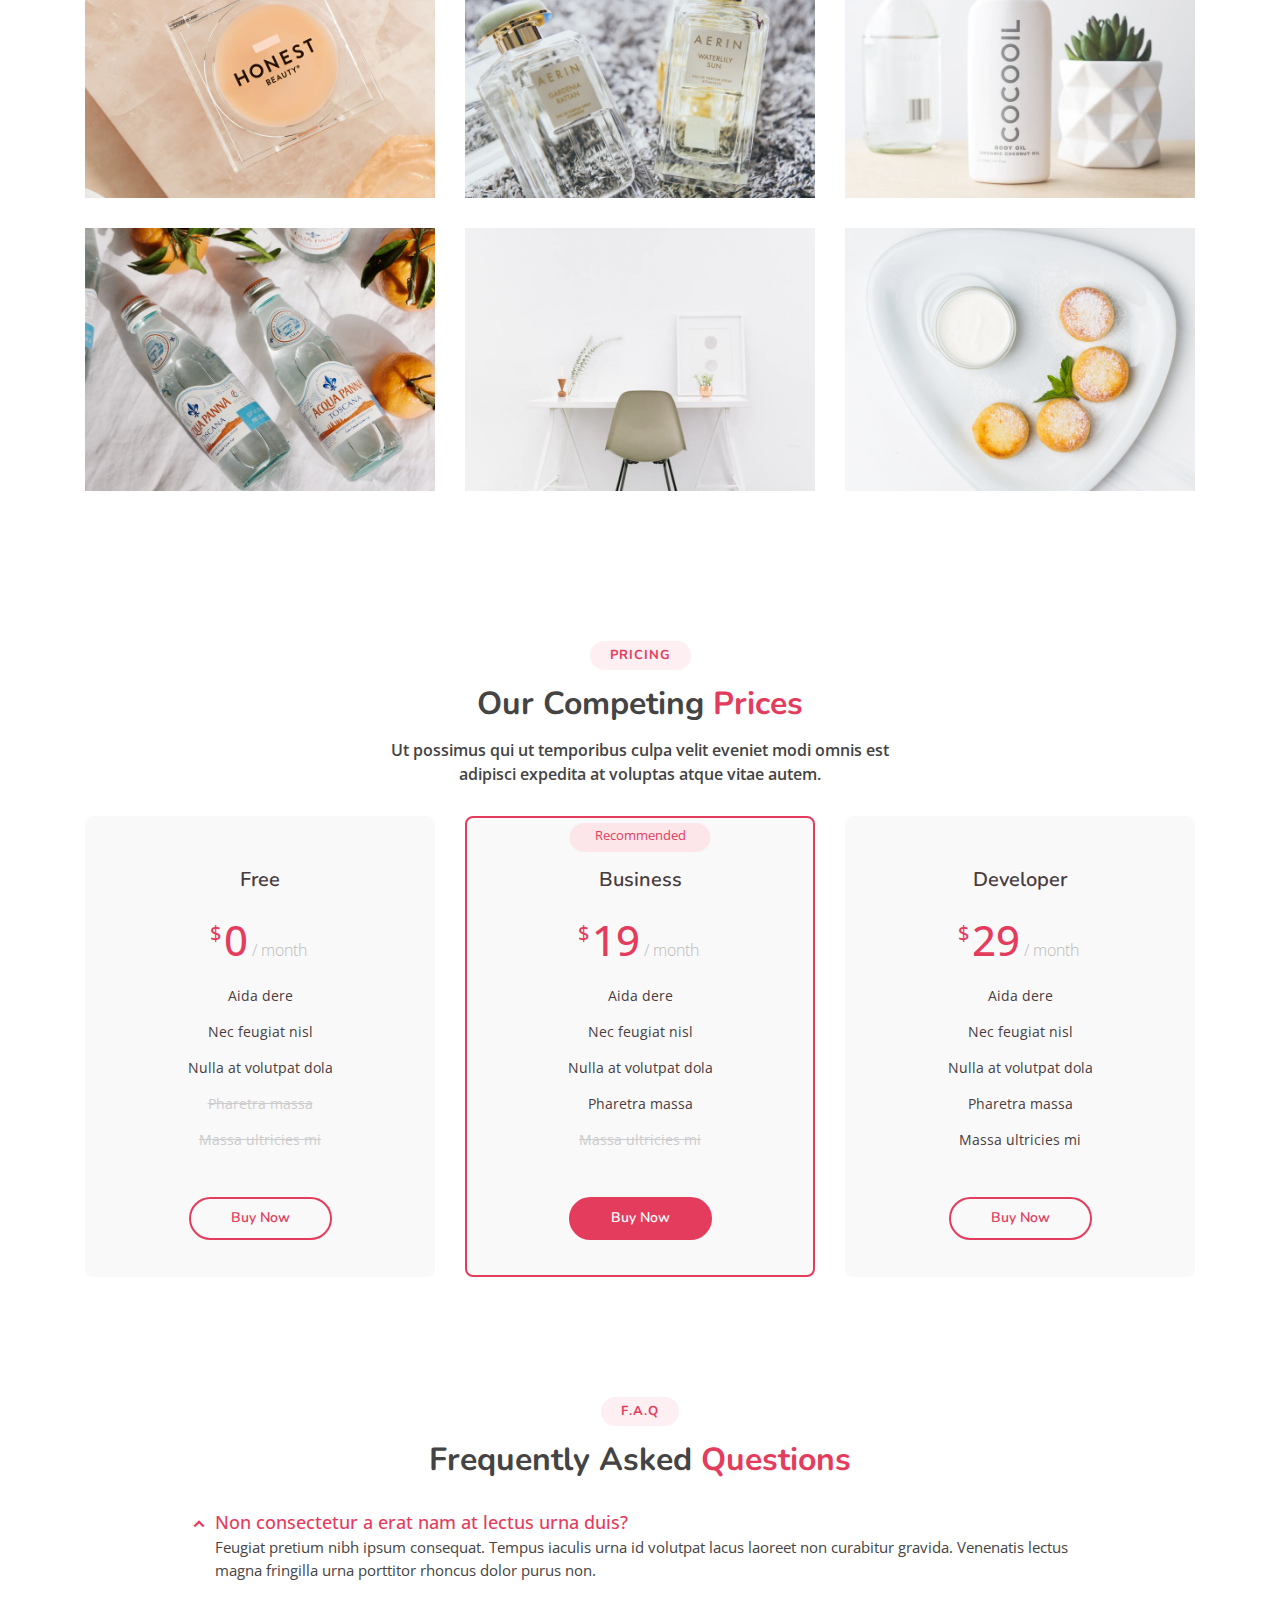
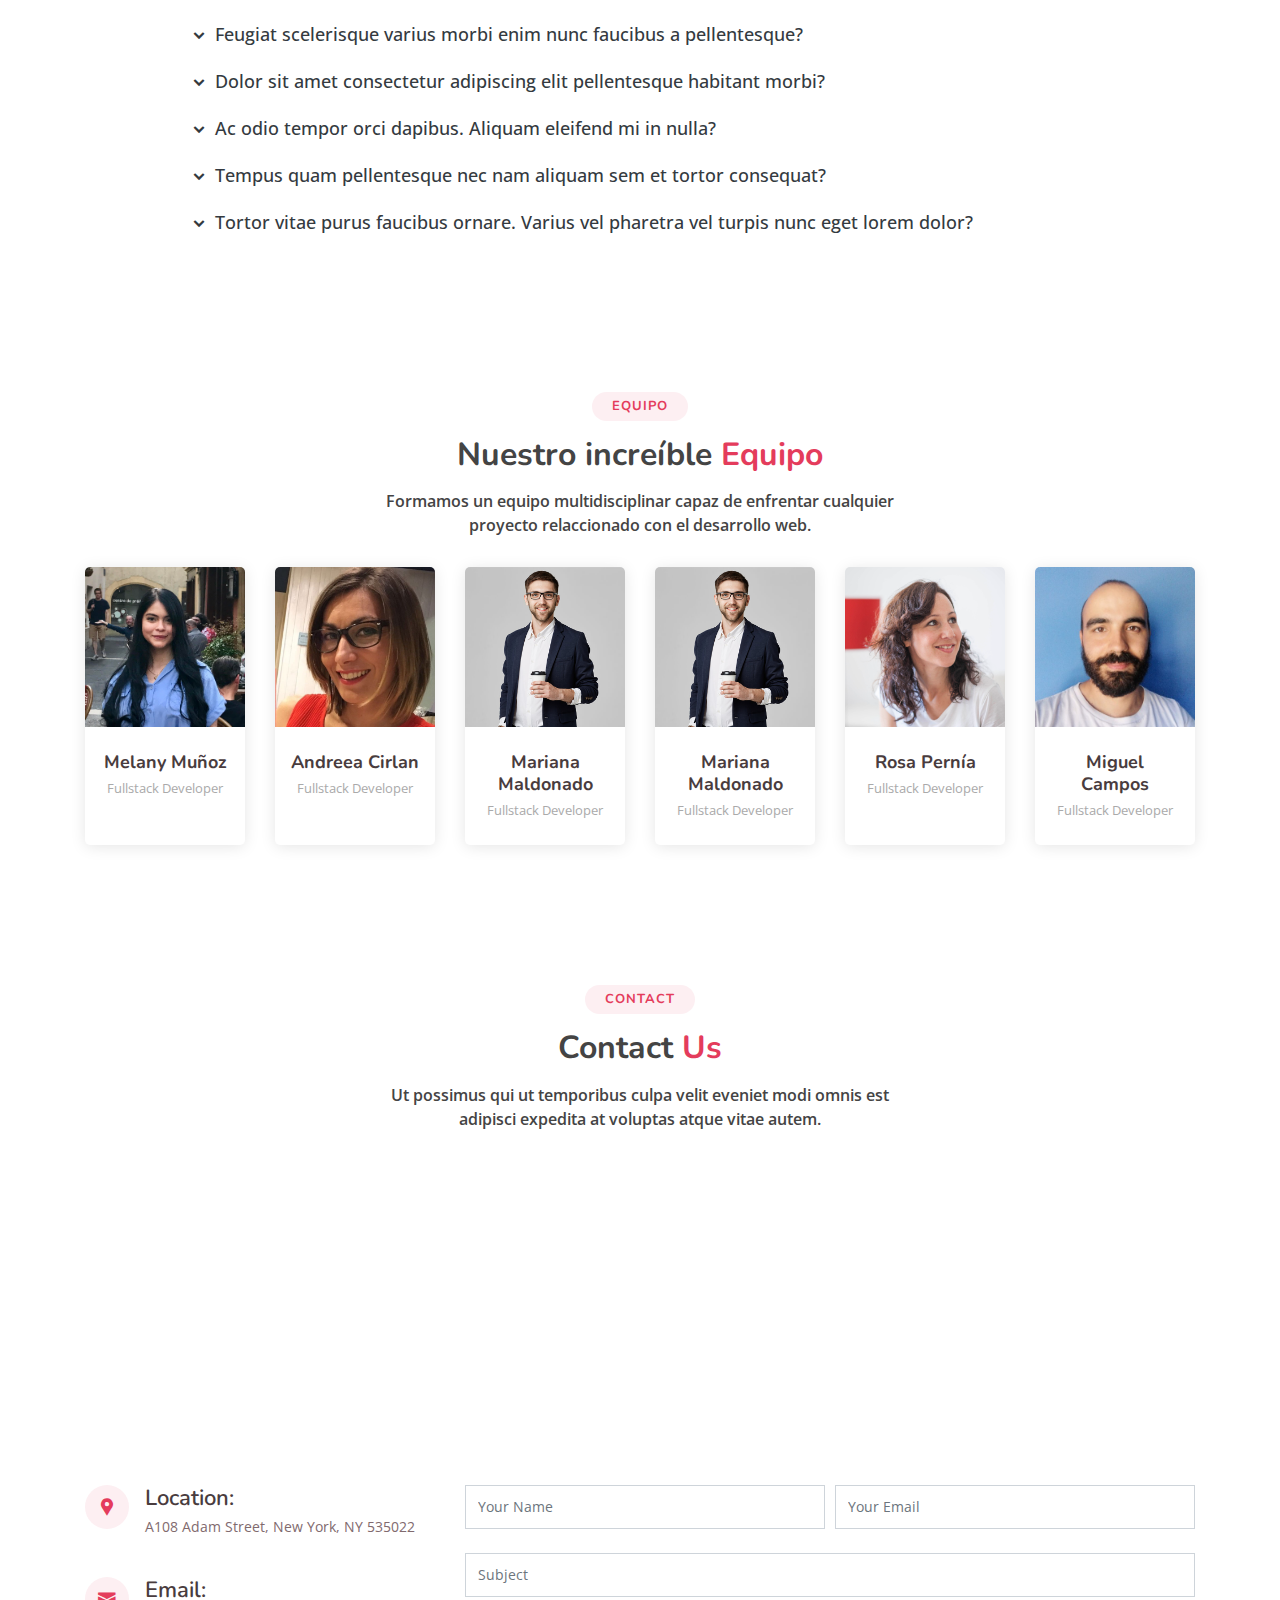
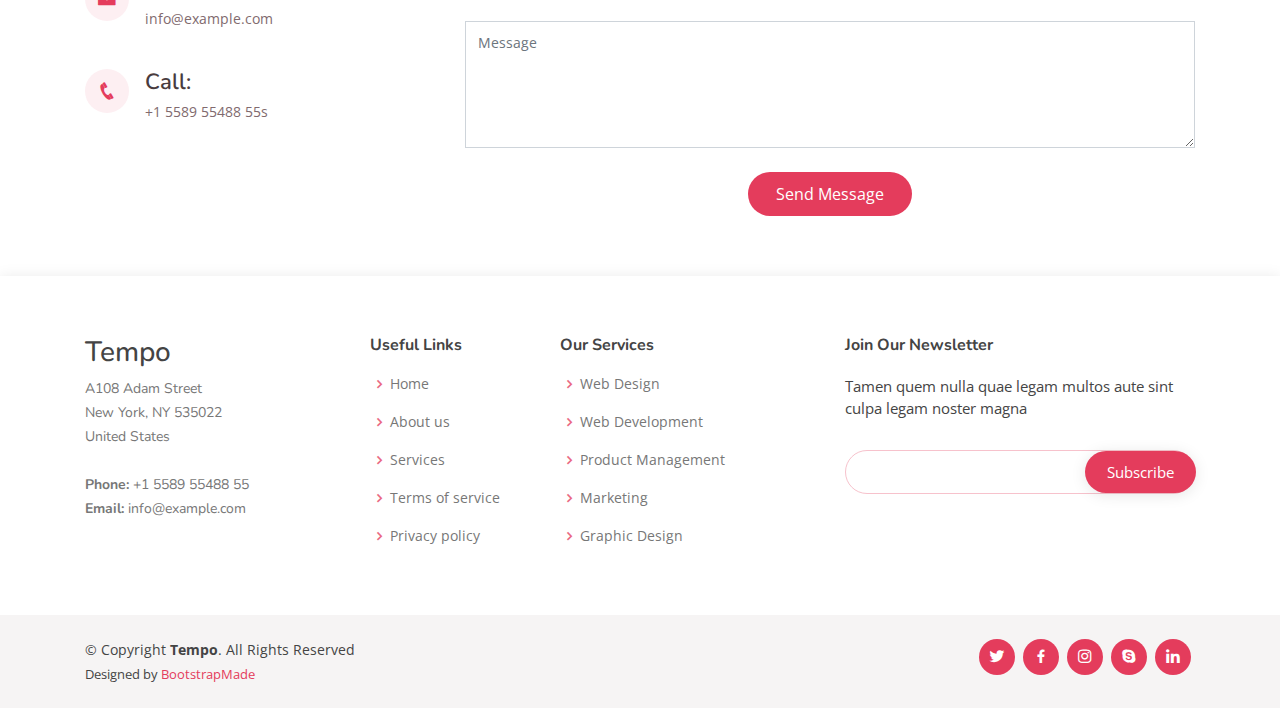
==== commit 50ead1ba: "Team section finished" ====
--- a/index.html
+++ b/index.html
@@ -26,7 +26,8 @@
 
   <!-- Template Main CSS File -->
   <link href="assets/css/style.css" rel="stylesheet">
-
+  <link rel="stylesheet" href="assets/css/style copy.css">
+  <!--<link rel="stylesheet" href="style.css">
   <!-- =======================================================
   * Template Name: Tempo - v2.1.0
   * Template URL: https://bootstrapmade.com/tempo-free-onepage-bootstrap-theme/
@@ -530,81 +531,129 @@
       <div class="container">
 
         <div class="section-title">
-          <h2>Team</h2>
-          <h3>Our Hardworking <span>Team</span></h3>
-          <p>Ut possimus qui ut temporibus culpa velit eveniet modi omnis est adipisci expedita at voluptas atque vitae autem.</p>
+          <h2>Equipo</h2>
+          <h3>Nuestro increíble <span>Equipo</span></h3>
+          <p>Formamos un equipo multidisciplinar capaz de enfrentar cualquier proyecto relaccionado con el desarrollo web.</p>
         </div>
 
         <div class="row">
 
-          <div class="col-lg-3 col-md-6 d-flex align-items-stretch">
+          <!-- 600*600 -->
+          <div class="col-lg col-md-6 d-flex align-items-stretch">
             <div class="member">
               <div class="member-img">
-                <img src="assets/img/team/team-1.jpg" class="img-fluid" alt="">
+                <a href="http://fullstack20-21.alwaysdata.net/cv/melany/">
+                  <img src="assets/img/team/Melany_cuadrado.jpg" class="img-fluid" alt="">
+                </a>
+                <div class="social">
+                  <a href="https://twitter.com/melanymunozv" target="_blank"><i class="icofont-twitter"></i></a>
+                  <a href="https://facebook.com/melanymunozv" target="_blank"><i class="icofont-facebook"></i></a>
+                  <a href="https://instagram.com/melanymunozv" target="_blank"><i class="icofont-instagram"></i></a>
+                  <a href="http://fullstack20-21.alwaysdata.net/cv/melany/" target="_blank"><i class="icofont-file-document"></i></i></a>
+                  <!--<a href=""><i class="icofont-linkedin"></i></a>-->
+                </div>
+              </div>
+              <div class="member-info">
+                <h4>Melany Muñoz</h4>
+                <span>Fullstack Developer</span>
+              </div>
+            </div>
+          </div>
+
+          <div class="col-lg col-md-6 d-flex align-items-stretch">
+            <div class="member">
+              <div class="member-img">
+                <a href="http://fullstack20-21.alwaysdata.net/cv/andreea/">
+                  <img src="assets/img/team/Andrea_cuadrado.jpg" class="img-fluid" alt="">
+                </a>
+                <div class="social">
+                  <a href="https://twitter.com/Cristina_AC_AC" target="_blank"><i class="icofont-twitter"></i></a>
+                  <a href="https://www.facebook.com/andreea.cristina.96387/" target="_blank"><i class="icofont-facebook"></i></a>
+                  <a href="https://www.instagram.com/andreea.cristina.c/" target="_blank"><i class="icofont-instagram"></i></a>
+                  <a href="https://www.linkedin.com/in/andreeacirlan/" target="_blank"><i class="icofont-linkedin"></i></a>
+                  <a href="http://fullstack20-21.alwaysdata.net/cv/andreea/" target="_blank"><i class="icofont-file-document"></i></i></a>
+                </div>
+              </div>
+              <div class="member-info">
+                <h4>Andreea Cirlan</h4>
+                <span>Fullstack Developer</span>
+              </div>
+            </div>
+          </div>
+
+          <div class="col-lg col-md-6 d-flex align-items-stretch">
+            <div class="member">
+              <div class="member-img">
+                <a href="http://fullstack20-21.alwaysdata.net/cv/mariana/">
+                  <img src="assets/img/team/team-3.jpg" class="img-fluid" alt="">
+                </a>
                 <div class="social">
                   <a href=""><i class="icofont-twitter"></i></a>
                   <a href=""><i class="icofont-facebook"></i></a>
                   <a href=""><i class="icofont-instagram"></i></a>
                   <a href=""><i class="icofont-linkedin"></i></a>
+                  <a href="http://fullstack20-21.alwaysdata.net/cv/mariana/" target="_blank"><i class="icofont-file-document"></i></i></a>
                 </div>
               </div>
               <div class="member-info">
-                <h4>Walter White</h4>
-                <span>Chief Executive Officer</span>
-              </div>
-            </div>
-          </div>
-
-          <div class="col-lg-3 col-md-6 d-flex align-items-stretch">
+                <h4>Mariana Maldonado</h4>
+                <span>Fullstack Developer</span>
+              </div>
+            </div>
+          </div>
+          
+          <div class="col-lg col-md-6 d-flex align-items-stretch">
             <div class="member">
               <div class="member-img">
-                <img src="assets/img/team/team-2.jpg" class="img-fluid" alt="">
+                <a href="http://fullstack20-21.alwaysdata.net/cv/mariana/">
+                  <img src="assets/img/team/team-3.jpg" class="img-fluid" alt="">
+                </a>
                 <div class="social">
                   <a href=""><i class="icofont-twitter"></i></a>
                   <a href=""><i class="icofont-facebook"></i></a>
                   <a href=""><i class="icofont-instagram"></i></a>
                   <a href=""><i class="icofont-linkedin"></i></a>
+                  <a href="http://fullstack20-21.alwaysdata.net/cv/mariana/" target="_blank"><i class="icofont-file-document"></i></i></a>
                 </div>
               </div>
               <div class="member-info">
-                <h4>Sarah Jhonson</h4>
-                <span>Product Manager</span>
-              </div>
-            </div>
-          </div>
-
-          <div class="col-lg-3 col-md-6 d-flex align-items-stretch">
+                <h4>Mariana Maldonado</h4>
+                <span>Fullstack Developer</span>
+              </div>
+            </div>
+          </div>
+
+          <div class="col-lg col-md-6 d-flex align-items-stretch">
             <div class="member">
               <div class="member-img">
-                <img src="assets/img/team/team-3.jpg" class="img-fluid" alt="">
+                <a href="https://rosapernia.com/" target="_blank">
+                  <img src="assets/img/team/Rosa_cuadrado.jpg" class="img-fluid" alt="">
+                </a>                
                 <div class="social">
-                  <a href=""><i class="icofont-twitter"></i></a>
-                  <a href=""><i class="icofont-facebook"></i></a>
-                  <a href=""><i class="icofont-instagram"></i></a>
-                  <a href=""><i class="icofont-linkedin"></i></a>
+                  <a href="https://linkedin.com/in/rosapernia" target="_blank"><i class="icofont-linkedin"></i></a>
+                  <a href="https://rosapernia.com/" target="_blank"><i class="icofont-file-document"></i></i></a>
                 </div>
               </div>
               <div class="member-info">
-                <h4>William Anderson</h4>
-                <span>CTO</span>
-              </div>
-            </div>
-          </div>
-
-          <div class="col-lg-3 col-md-6 d-flex align-items-stretch">
+                <h4>Rosa Pernía</h4>
+                <span>Fullstack Developer</span>
+              </div>
+            </div>
+          </div>
+          <div class="col-lg col-md-6 d-flex align-items-stretch">
             <div class="member">
               <div class="member-img">
-                <img src="assets/img/team/team-4.jpg" class="img-fluid" alt="">
+                <a href="http://fullstack20-21.alwaysdata.net/cv/miguel/" target="_blank">
+                <img src="assets/img/team/Miguel.jpg" class="img-fluid" alt="">
+              </a>
                 <div class="social">
-                  <a href=""><i class="icofont-twitter"></i></a>
-                  <a href=""><i class="icofont-facebook"></i></a>
-                  <a href=""><i class="icofont-instagram"></i></a>
-                  <a href=""><i class="icofont-linkedin"></i></a>
+                  <a href="www.linkedin.com/in/miguel-ángel-campos-vara" target="_blank"><i class="icofont-linkedin"></i></a>
+                  <a href="http://fullstack20-21.alwaysdata.net/cv/miguel/" target="_blank"><i class="icofont-file-document"></i></i></a>
                 </div>
               </div>
               <div class="member-info">
-                <h4>Amanda Jepson</h4>
-                <span>Accountant</span>
+                <h4>Miguel Campos</h4>
+                <span>Fullstack Developer</span>
               </div>
             </div>
           </div>
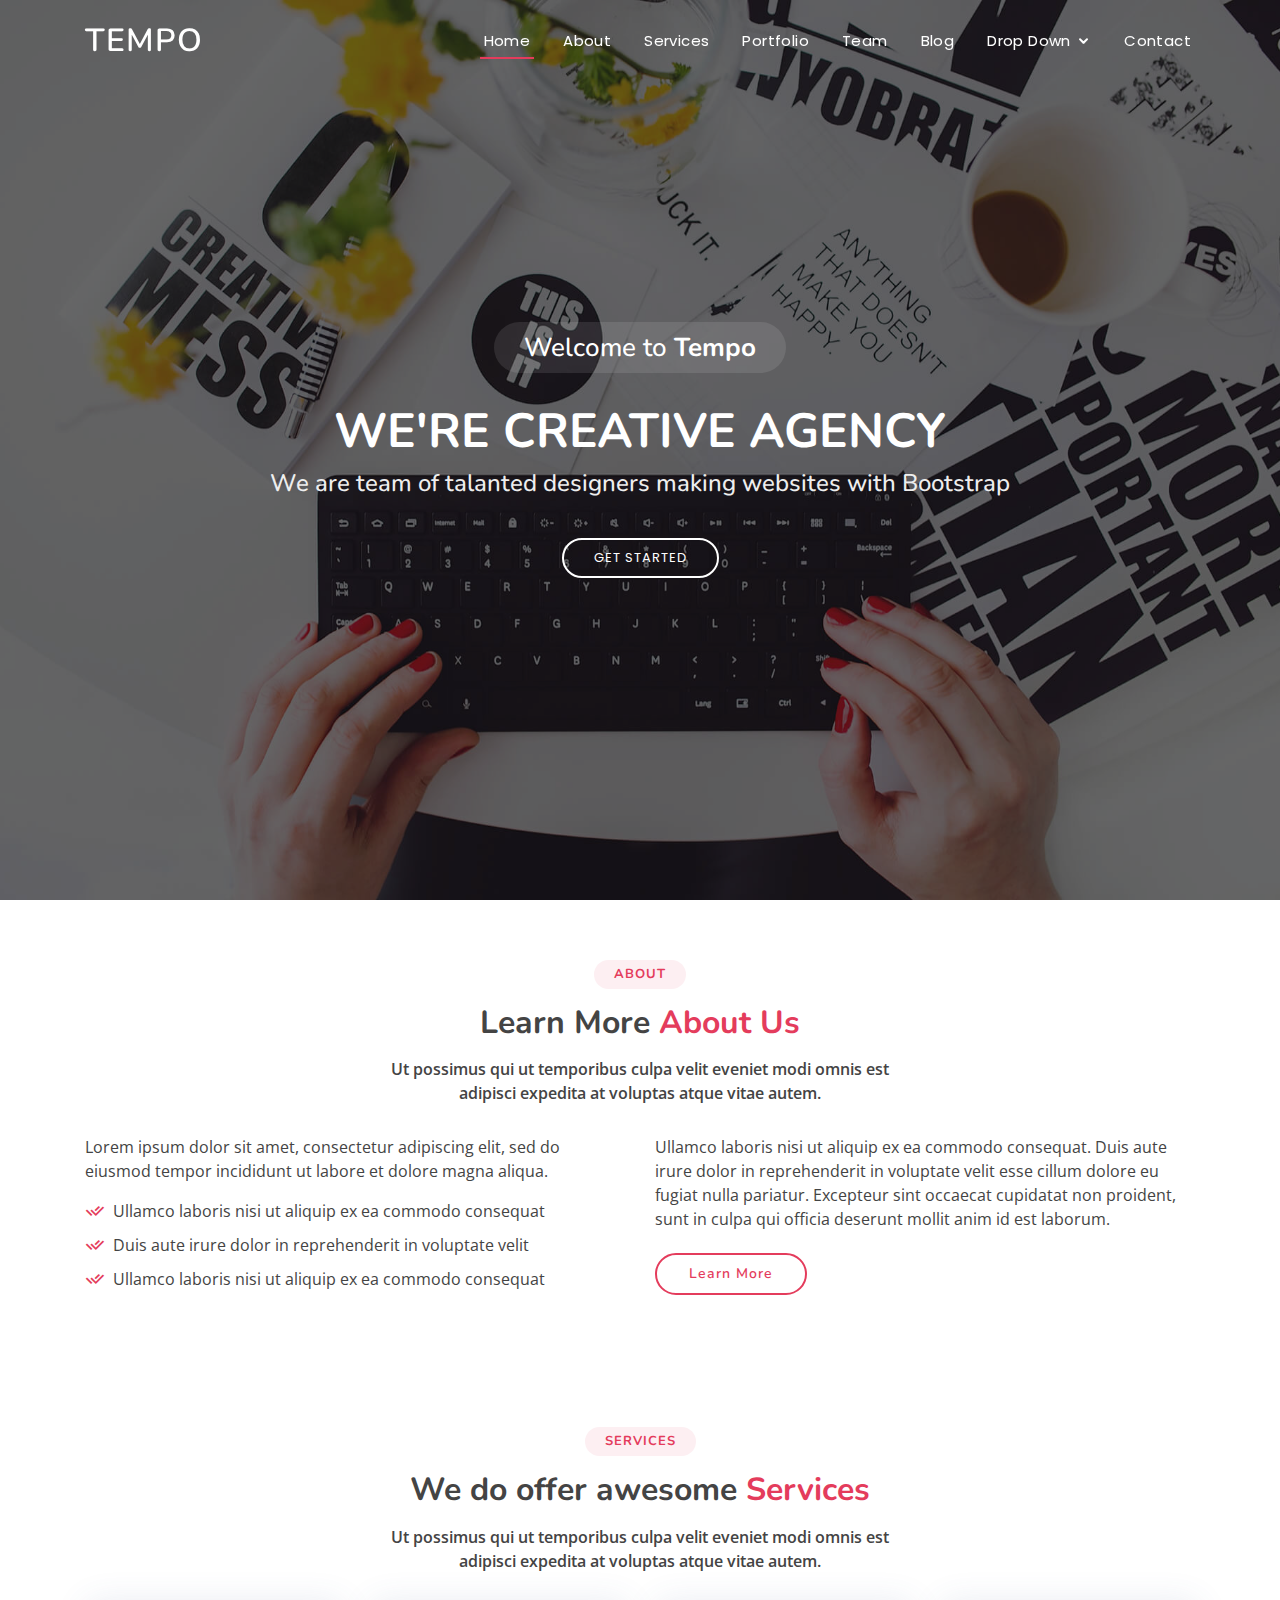
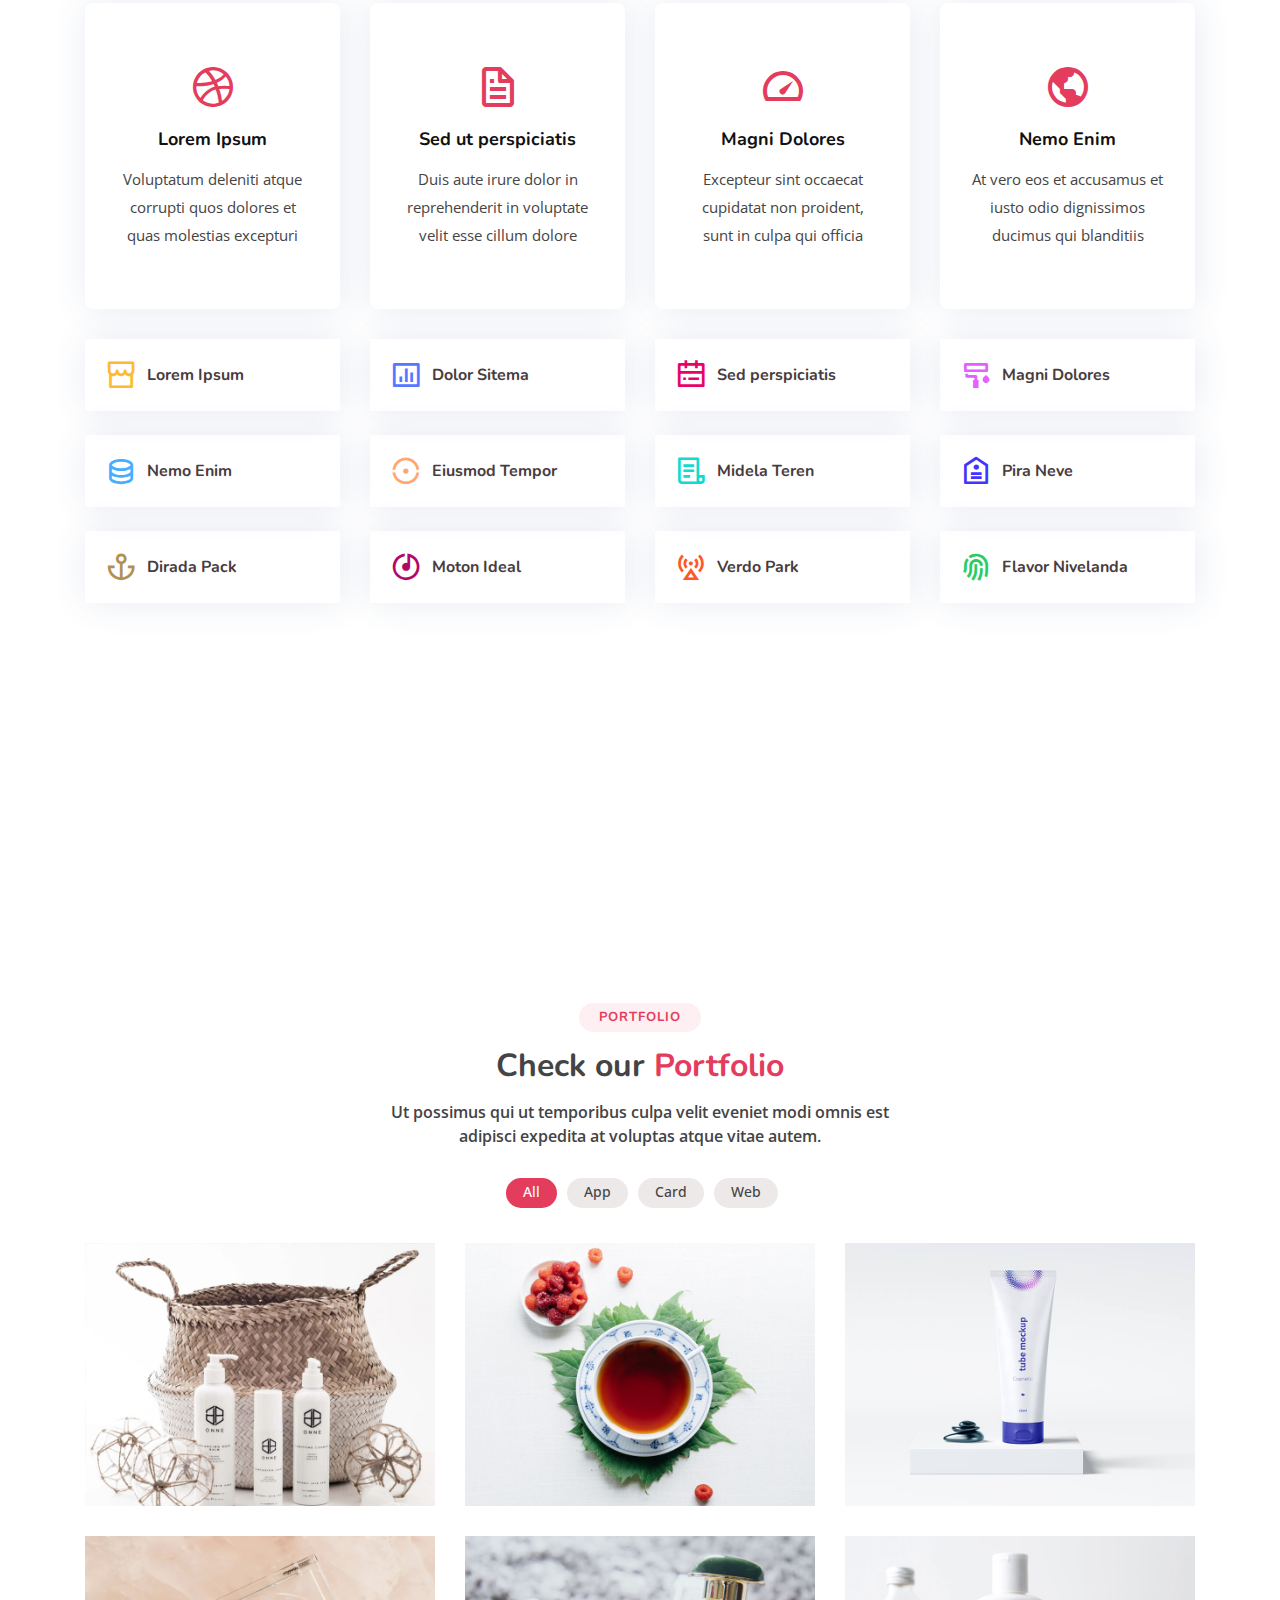
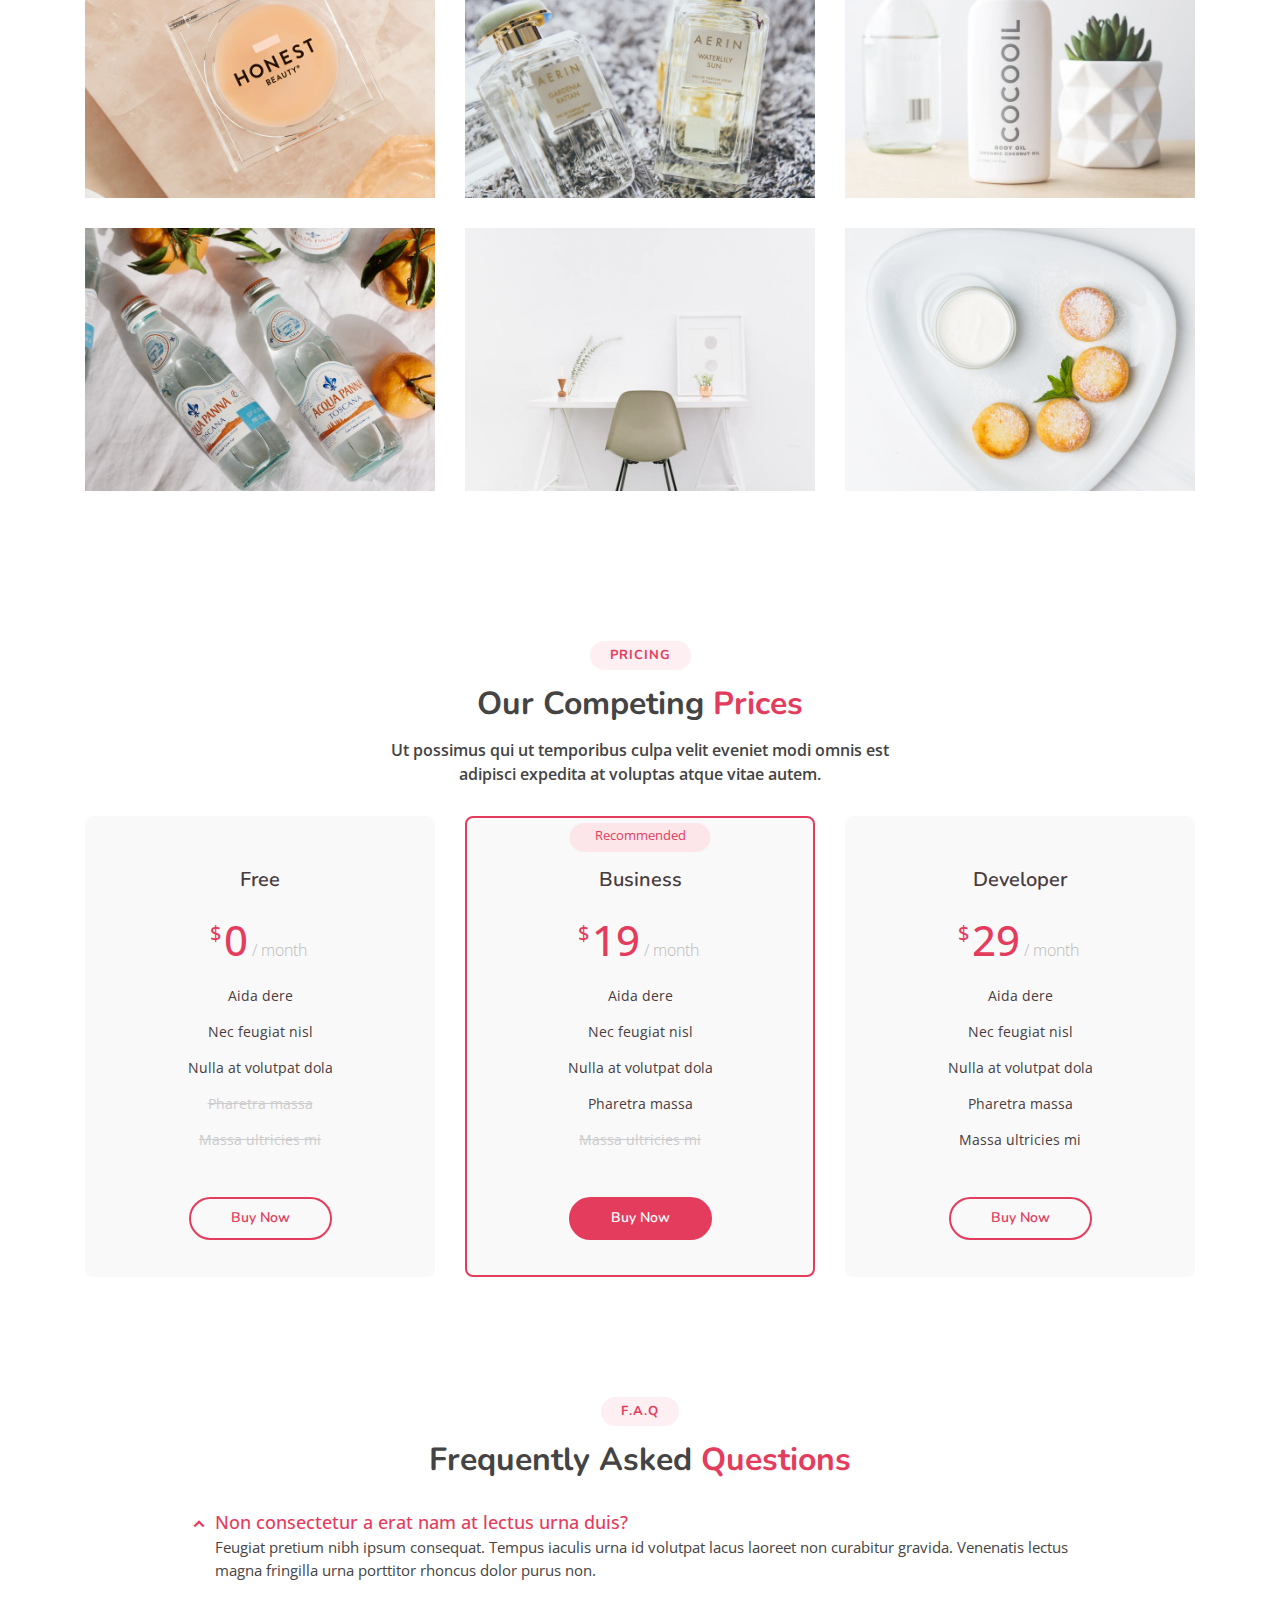
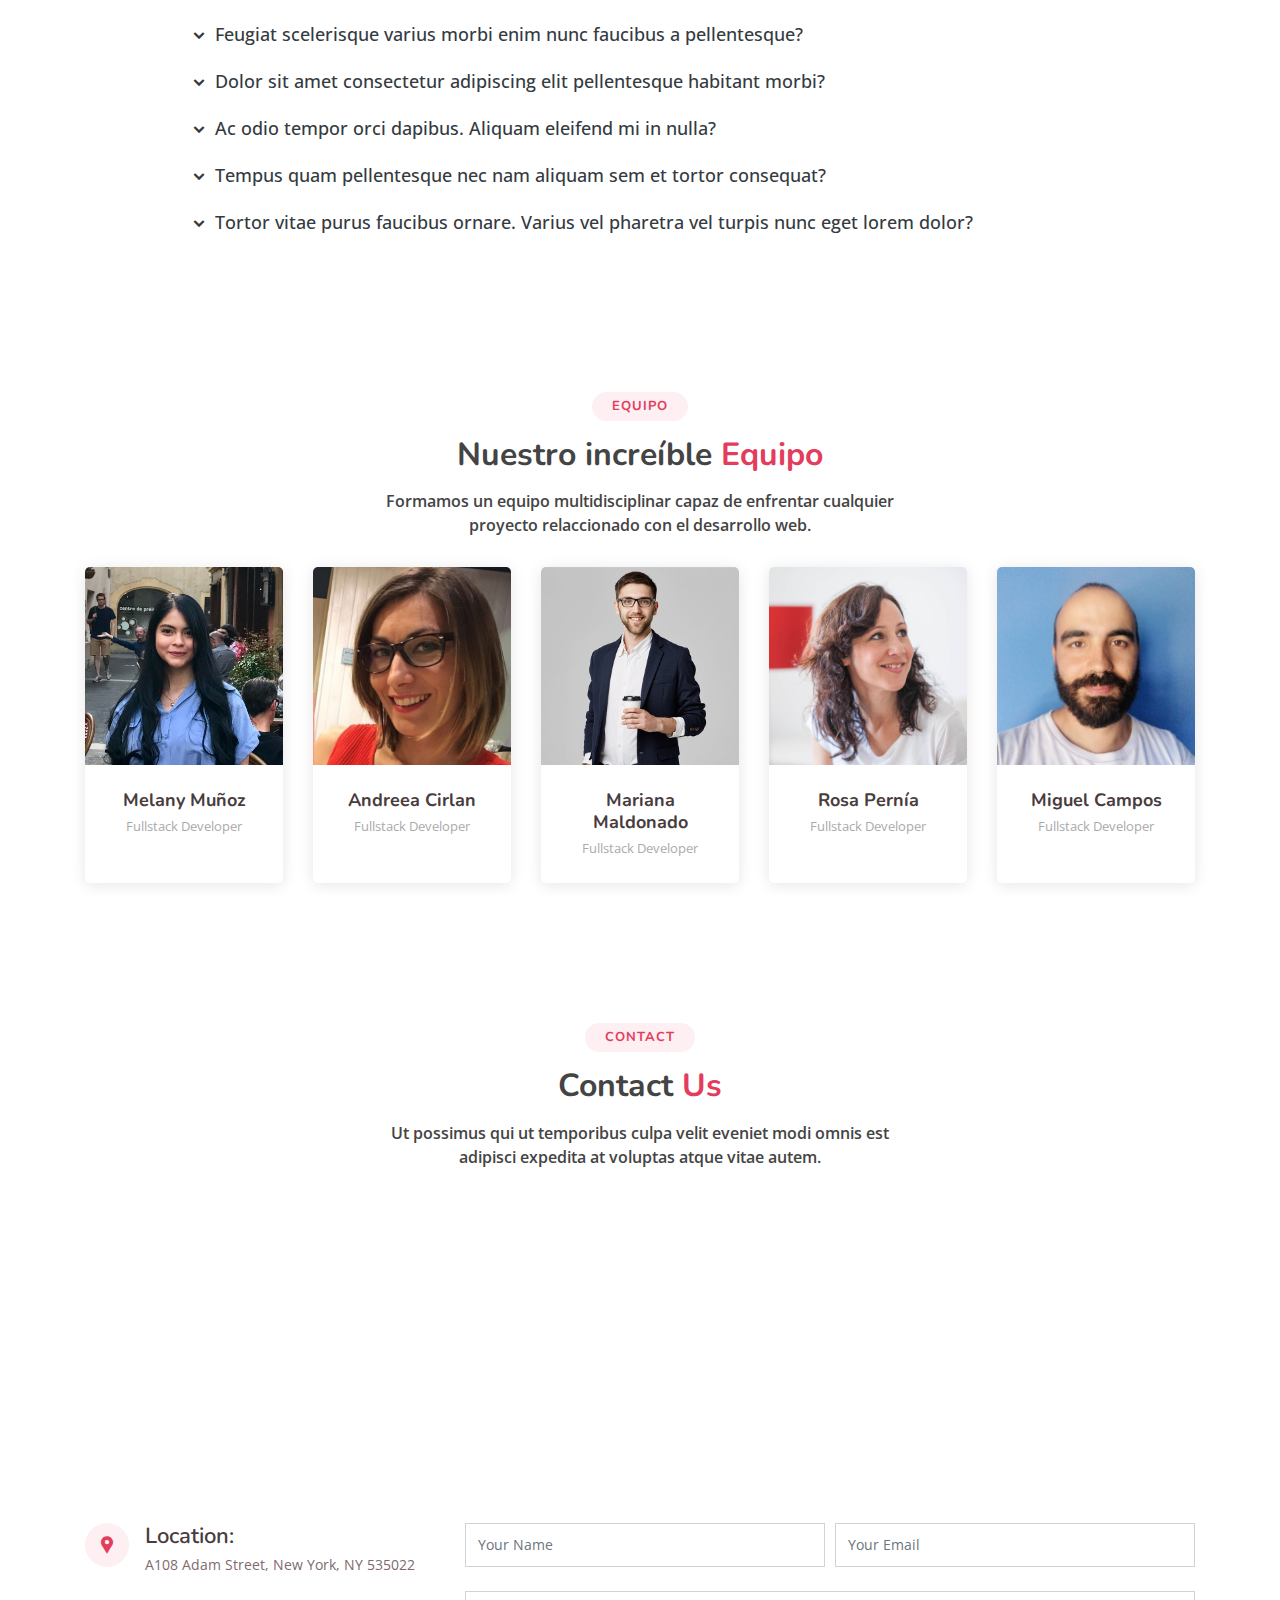
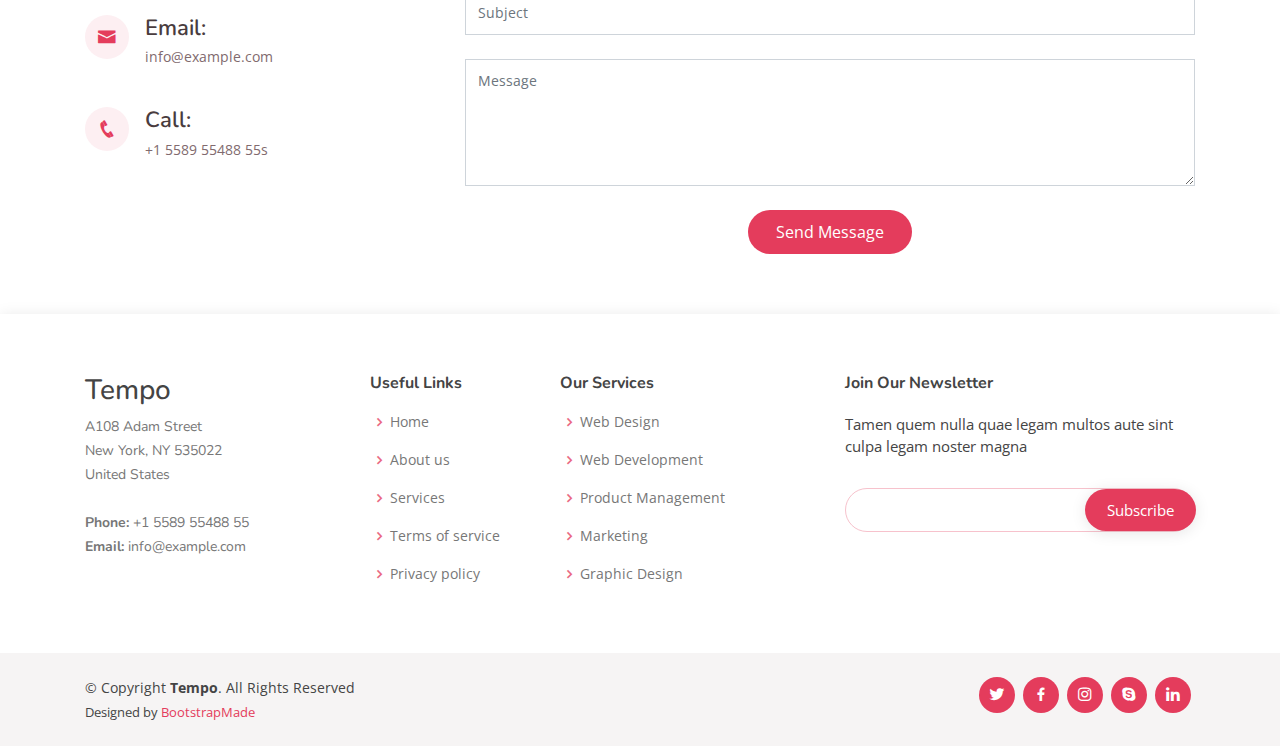
==== commit d0e1364a: "Remove duplicate member" ====
--- a/index.html
+++ b/index.html
@@ -580,27 +580,6 @@
               </div>
             </div>
           </div>
-
-          <div class="col-lg col-md-6 d-flex align-items-stretch">
-            <div class="member">
-              <div class="member-img">
-                <a href="http://fullstack20-21.alwaysdata.net/cv/mariana/">
-                  <img src="assets/img/team/team-3.jpg" class="img-fluid" alt="">
-                </a>
-                <div class="social">
-                  <a href=""><i class="icofont-twitter"></i></a>
-                  <a href=""><i class="icofont-facebook"></i></a>
-                  <a href=""><i class="icofont-instagram"></i></a>
-                  <a href=""><i class="icofont-linkedin"></i></a>
-                  <a href="http://fullstack20-21.alwaysdata.net/cv/mariana/" target="_blank"><i class="icofont-file-document"></i></i></a>
-                </div>
-              </div>
-              <div class="member-info">
-                <h4>Mariana Maldonado</h4>
-                <span>Fullstack Developer</span>
-              </div>
-            </div>
-          </div>
           
           <div class="col-lg col-md-6 d-flex align-items-stretch">
             <div class="member">
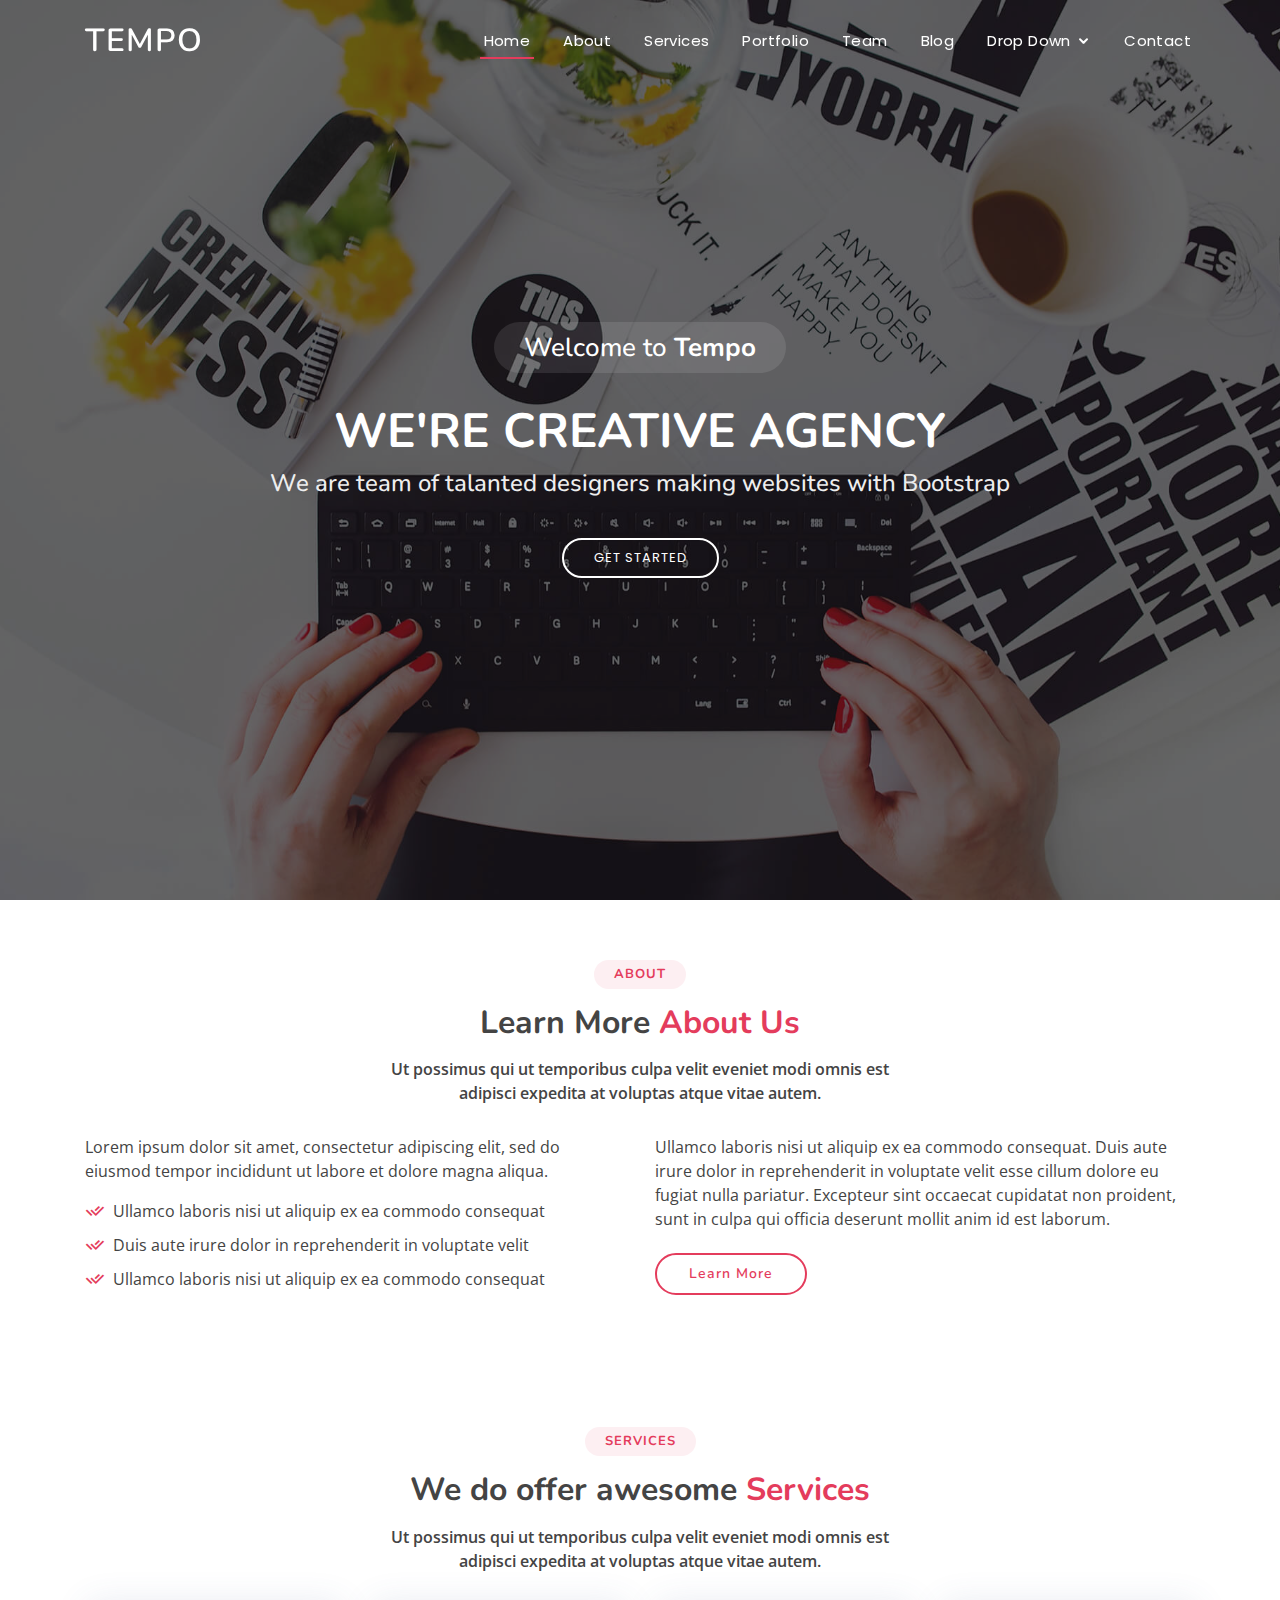
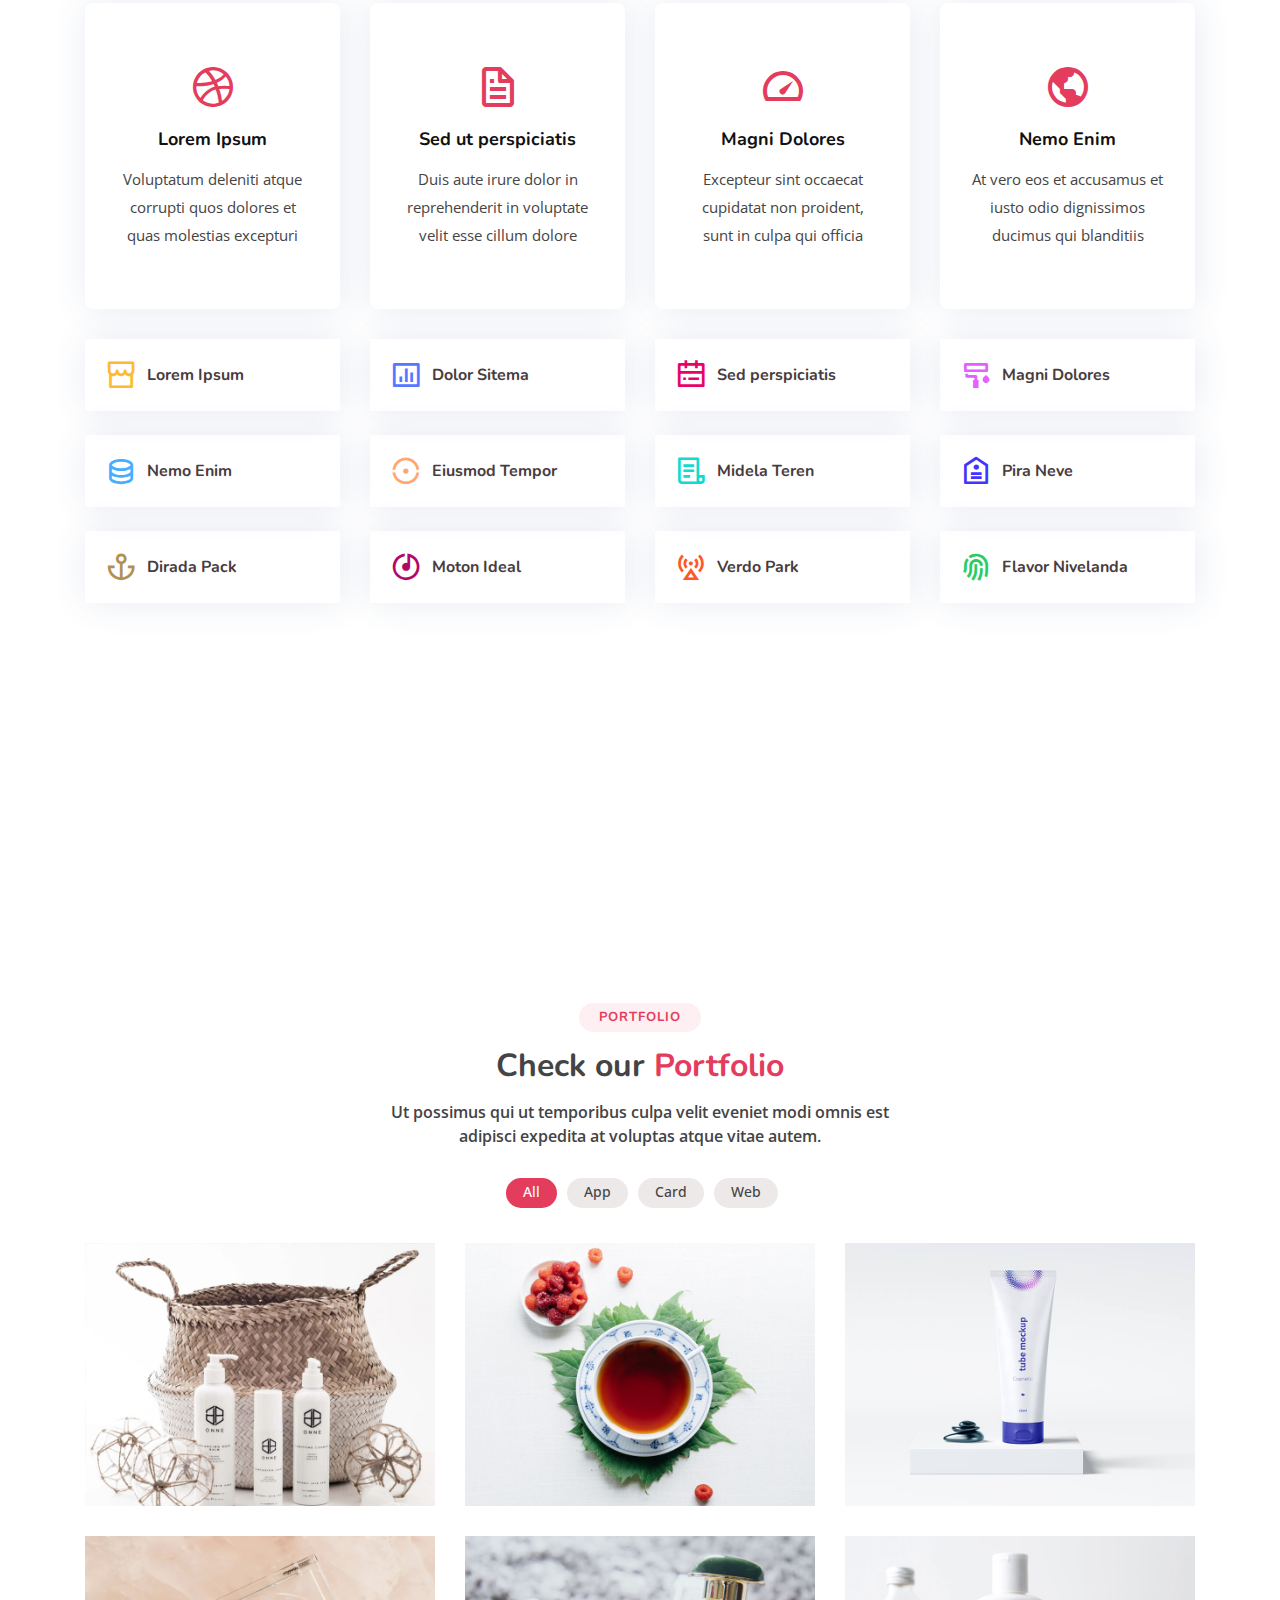
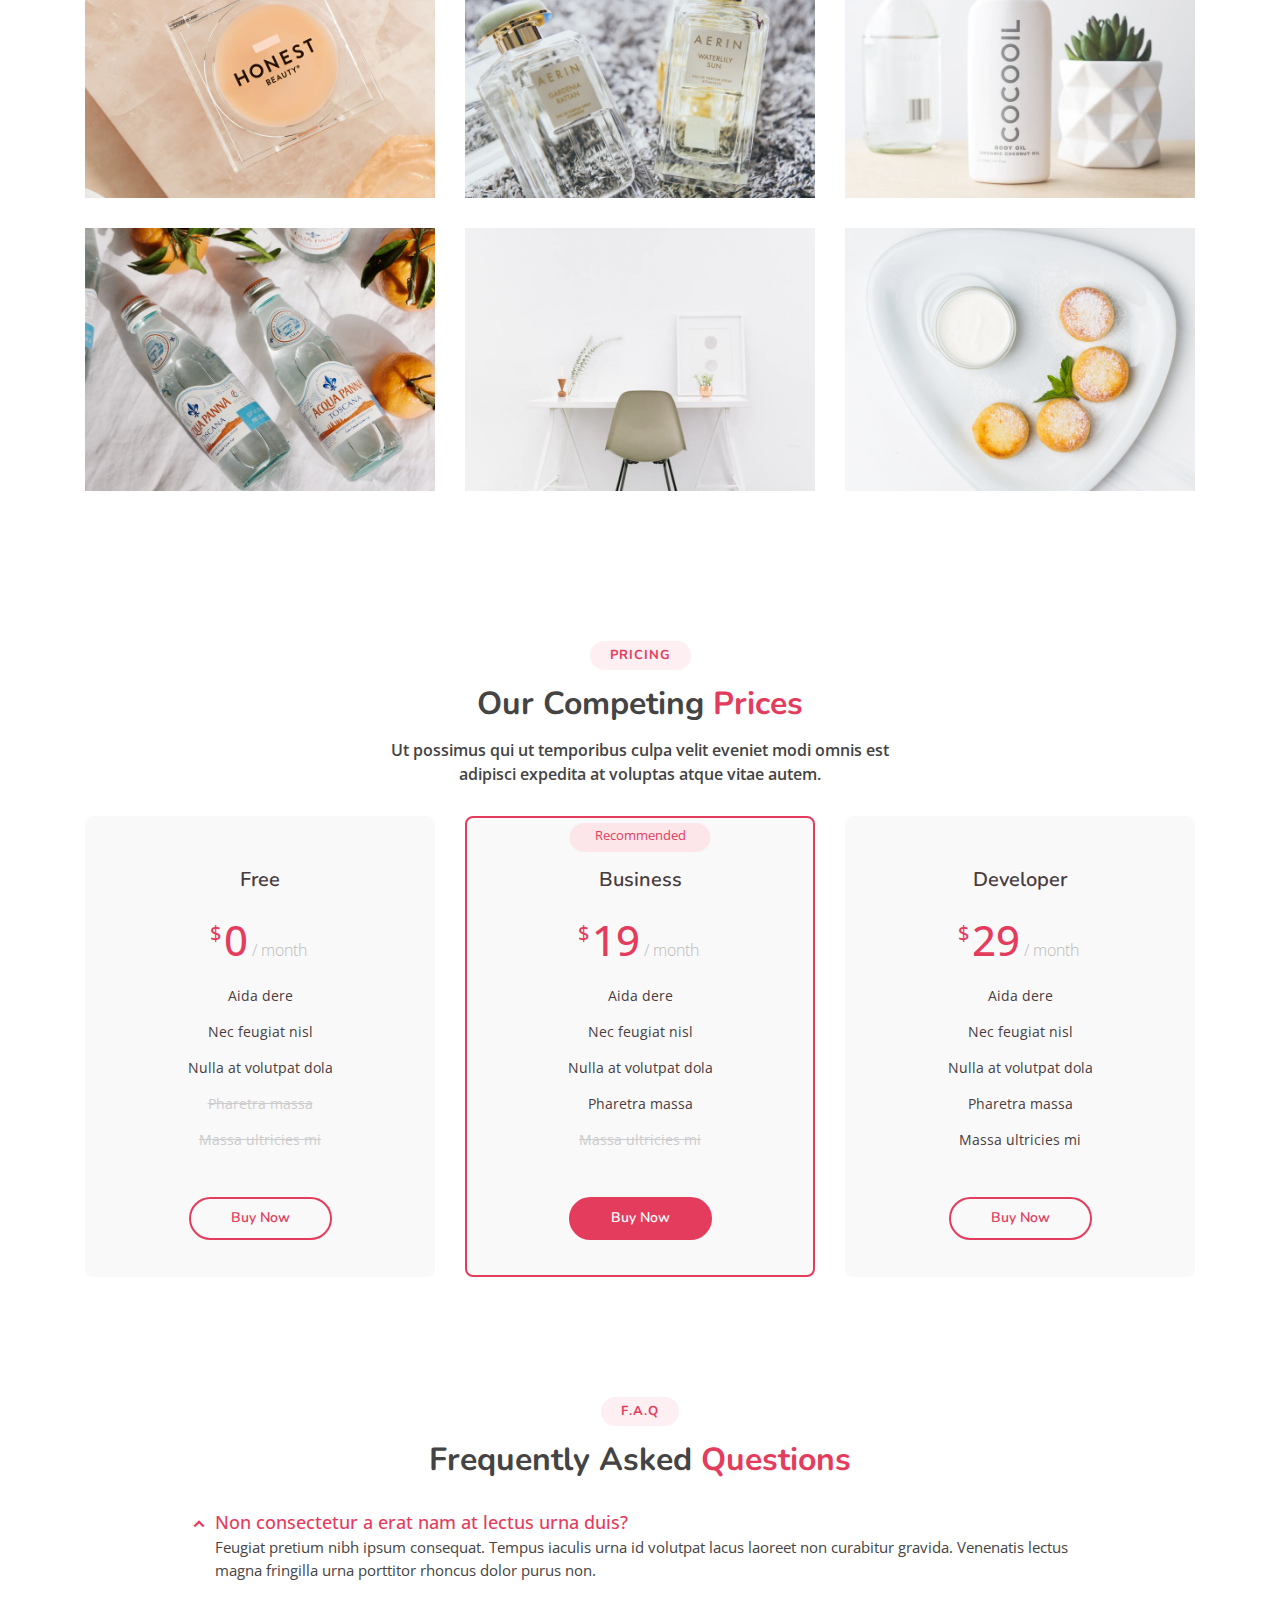
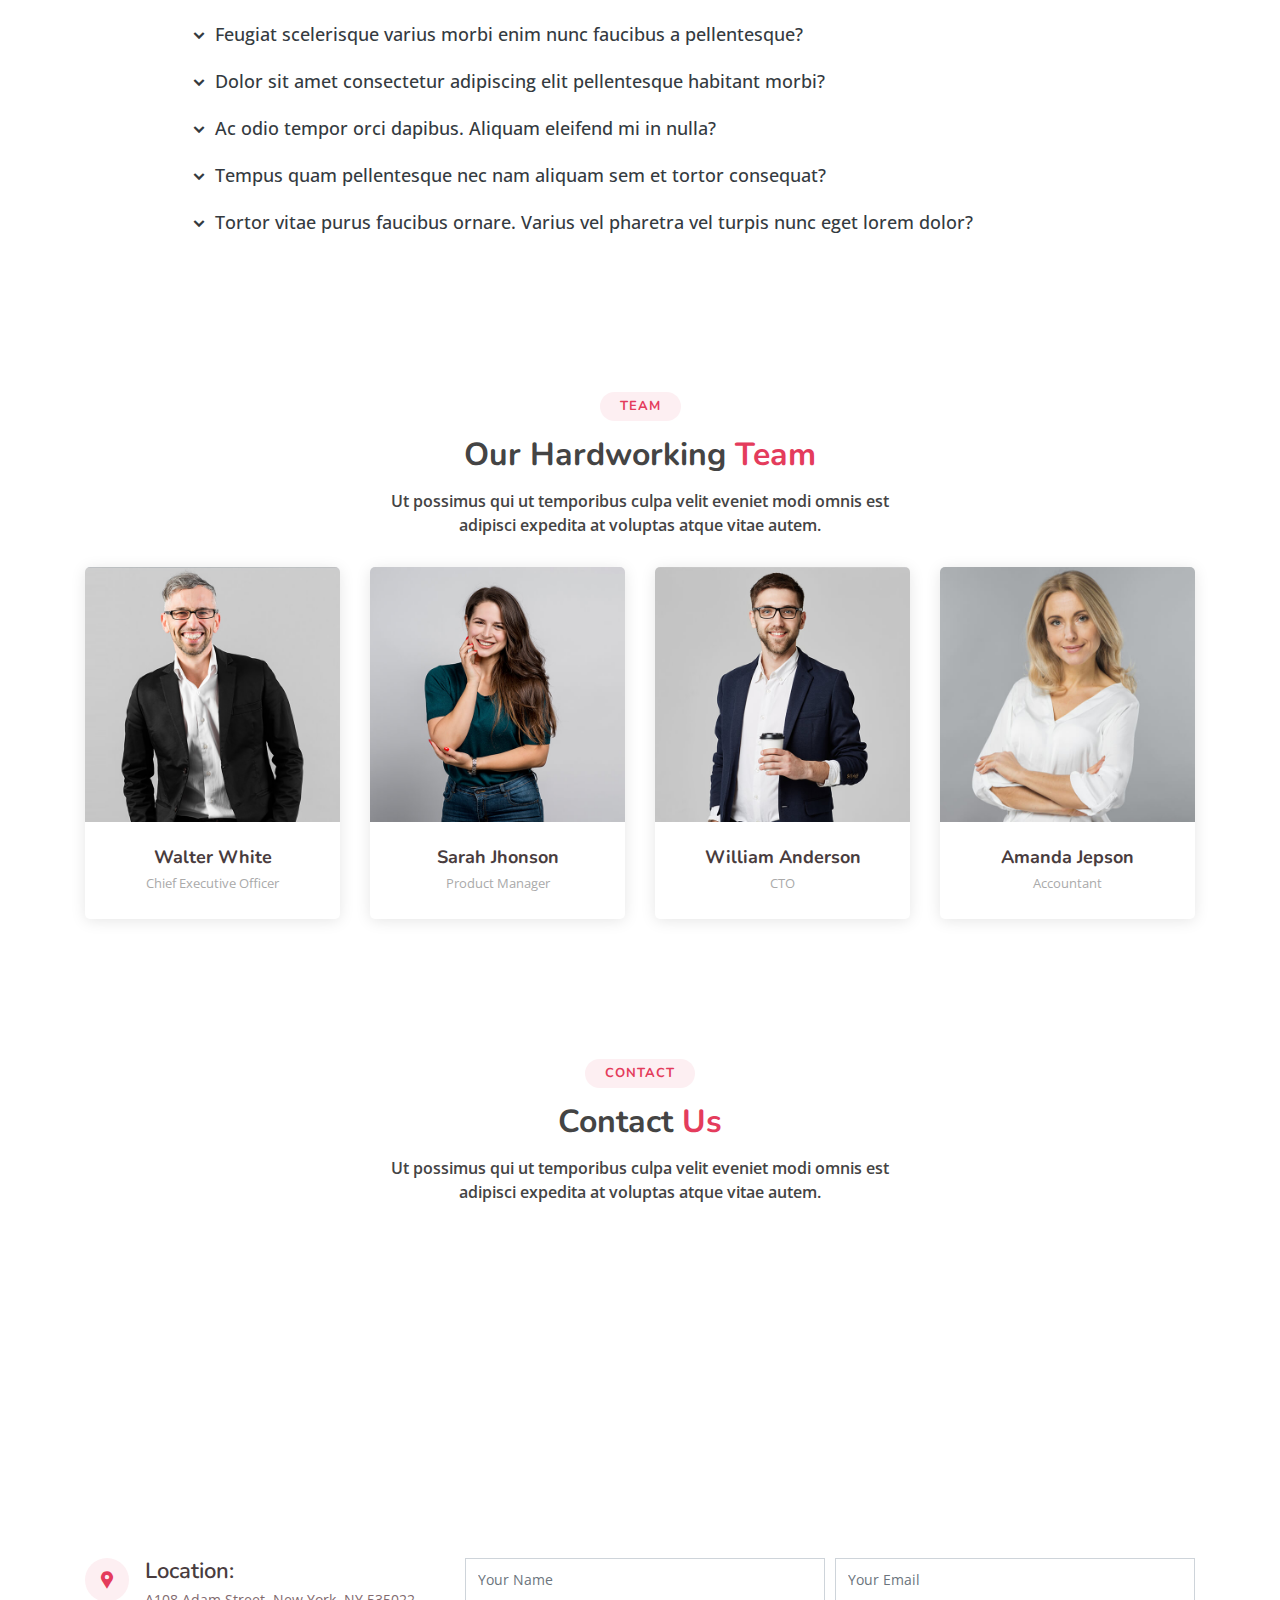
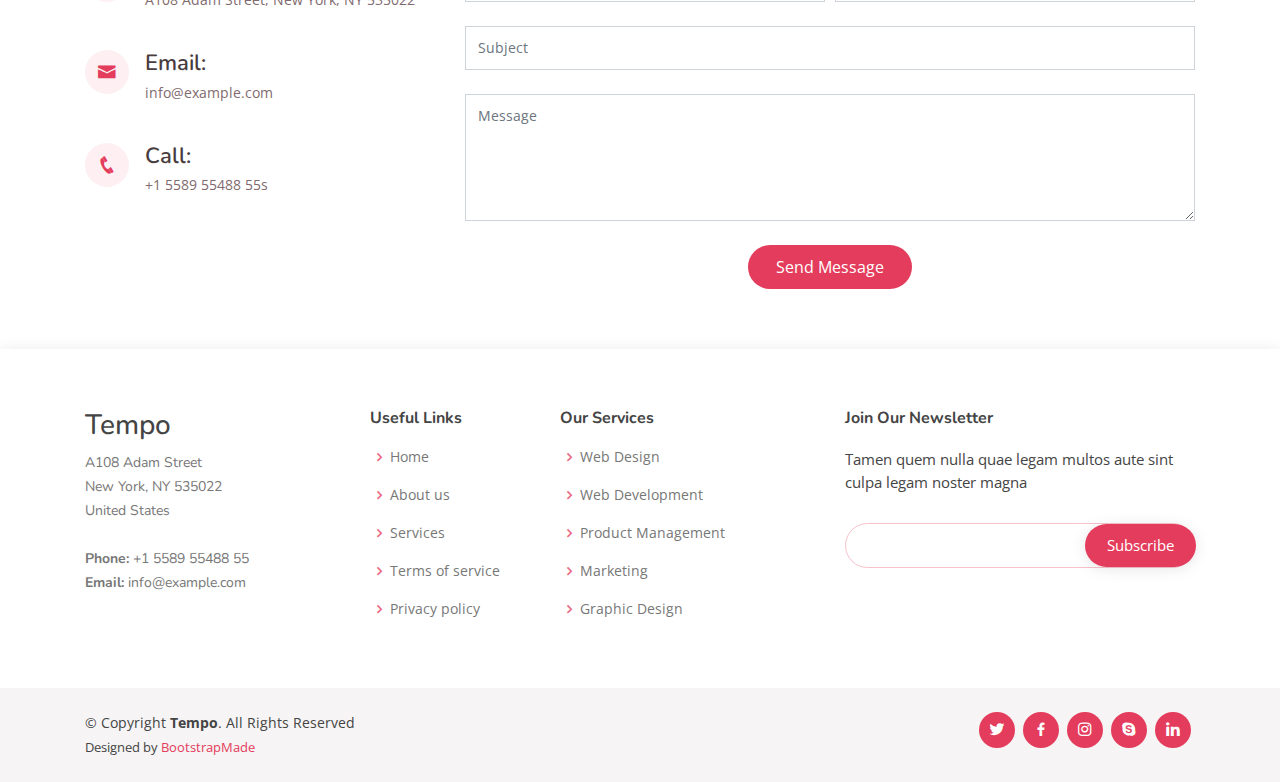
==== commit 1ba644d8: "Test" ====
--- a/index.html
+++ b/index.html
@@ -14,6 +14,7 @@
   <link href="assets/img/apple-touch-icon.png" rel="apple-touch-icon">
 
   <!-- Google Fonts -->
+  <!-- Yeniel -->
   <link href="https://fonts.googleapis.com/css?family=Open+Sans:300,300i,400,400i,600,600i,700,700i|Nunito:300,300i,400,400i,600,600i,700,700i|Poppins:300,300i,400,400i,500,500i,600,600i,700,700i" rel="stylesheet">
 
   <!-- Vendor CSS Files -->
@@ -26,8 +27,7 @@
 
   <!-- Template Main CSS File -->
   <link href="assets/css/style.css" rel="stylesheet">
-  <link rel="stylesheet" href="assets/css/style copy.css">
-  <!--<link rel="stylesheet" href="style.css">
+
   <!-- =======================================================
   * Template Name: Tempo - v2.1.0
   * Template URL: https://bootstrapmade.com/tempo-free-onepage-bootstrap-theme/
@@ -531,108 +531,81 @@
       <div class="container">
 
         <div class="section-title">
-          <h2>Equipo</h2>
-          <h3>Nuestro increíble <span>Equipo</span></h3>
-          <p>Formamos un equipo multidisciplinar capaz de enfrentar cualquier proyecto relaccionado con el desarrollo web.</p>
+          <h2>Team</h2>
+          <h3>Our Hardworking <span>Team</span></h3>
+          <p>Ut possimus qui ut temporibus culpa velit eveniet modi omnis est adipisci expedita at voluptas atque vitae autem.</p>
         </div>
 
         <div class="row">
 
-          <!-- 600*600 -->
-          <div class="col-lg col-md-6 d-flex align-items-stretch">
+          <div class="col-lg-3 col-md-6 d-flex align-items-stretch">
             <div class="member">
               <div class="member-img">
-                <a href="http://fullstack20-21.alwaysdata.net/cv/melany/">
-                  <img src="assets/img/team/Melany_cuadrado.jpg" class="img-fluid" alt="">
-                </a>
-                <div class="social">
-                  <a href="https://twitter.com/melanymunozv" target="_blank"><i class="icofont-twitter"></i></a>
-                  <a href="https://facebook.com/melanymunozv" target="_blank"><i class="icofont-facebook"></i></a>
-                  <a href="https://instagram.com/melanymunozv" target="_blank"><i class="icofont-instagram"></i></a>
-                  <a href="http://fullstack20-21.alwaysdata.net/cv/melany/" target="_blank"><i class="icofont-file-document"></i></i></a>
-                  <!--<a href=""><i class="icofont-linkedin"></i></a>-->
-                </div>
-              </div>
-              <div class="member-info">
-                <h4>Melany Muñoz</h4>
-                <span>Fullstack Developer</span>
-              </div>
-            </div>
-          </div>
-
-          <div class="col-lg col-md-6 d-flex align-items-stretch">
-            <div class="member">
-              <div class="member-img">
-                <a href="http://fullstack20-21.alwaysdata.net/cv/andreea/">
-                  <img src="assets/img/team/Andrea_cuadrado.jpg" class="img-fluid" alt="">
-                </a>
-                <div class="social">
-                  <a href="https://twitter.com/Cristina_AC_AC" target="_blank"><i class="icofont-twitter"></i></a>
-                  <a href="https://www.facebook.com/andreea.cristina.96387/" target="_blank"><i class="icofont-facebook"></i></a>
-                  <a href="https://www.instagram.com/andreea.cristina.c/" target="_blank"><i class="icofont-instagram"></i></a>
-                  <a href="https://www.linkedin.com/in/andreeacirlan/" target="_blank"><i class="icofont-linkedin"></i></a>
-                  <a href="http://fullstack20-21.alwaysdata.net/cv/andreea/" target="_blank"><i class="icofont-file-document"></i></i></a>
-                </div>
-              </div>
-              <div class="member-info">
-                <h4>Andreea Cirlan</h4>
-                <span>Fullstack Developer</span>
-              </div>
-            </div>
-          </div>
-          
-          <div class="col-lg col-md-6 d-flex align-items-stretch">
-            <div class="member">
-              <div class="member-img">
-                <a href="http://fullstack20-21.alwaysdata.net/cv/mariana/">
-                  <img src="assets/img/team/team-3.jpg" class="img-fluid" alt="">
-                </a>
+                <img src="assets/img/team/team-1.jpg" class="img-fluid" alt="">
                 <div class="social">
                   <a href=""><i class="icofont-twitter"></i></a>
                   <a href=""><i class="icofont-facebook"></i></a>
                   <a href=""><i class="icofont-instagram"></i></a>
                   <a href=""><i class="icofont-linkedin"></i></a>
-                  <a href="http://fullstack20-21.alwaysdata.net/cv/mariana/" target="_blank"><i class="icofont-file-document"></i></i></a>
                 </div>
               </div>
               <div class="member-info">
-                <h4>Mariana Maldonado</h4>
-                <span>Fullstack Developer</span>
-              </div>
-            </div>
-          </div>
-
-          <div class="col-lg col-md-6 d-flex align-items-stretch">
+                <h4>Walter White</h4>
+                <span>Chief Executive Officer</span>
+              </div>
+            </div>
+          </div>
+
+          <div class="col-lg-3 col-md-6 d-flex align-items-stretch">
             <div class="member">
               <div class="member-img">
-                <a href="https://rosapernia.com/" target="_blank">
-                  <img src="assets/img/team/Rosa_cuadrado.jpg" class="img-fluid" alt="">
-                </a>                
+                <img src="assets/img/team/team-2.jpg" class="img-fluid" alt="">
                 <div class="social">
-                  <a href="https://linkedin.com/in/rosapernia" target="_blank"><i class="icofont-linkedin"></i></a>
-                  <a href="https://rosapernia.com/" target="_blank"><i class="icofont-file-document"></i></i></a>
+                  <a href=""><i class="icofont-twitter"></i></a>
+                  <a href=""><i class="icofont-facebook"></i></a>
+                  <a href=""><i class="icofont-instagram"></i></a>
+                  <a href=""><i class="icofont-linkedin"></i></a>
                 </div>
               </div>
               <div class="member-info">
-                <h4>Rosa Pernía</h4>
-                <span>Fullstack Developer</span>
-              </div>
-            </div>
-          </div>
-          <div class="col-lg col-md-6 d-flex align-items-stretch">
+                <h4>Sarah Jhonson</h4>
+                <span>Product Manager</span>
+              </div>
+            </div>
+          </div>
+
+          <div class="col-lg-3 col-md-6 d-flex align-items-stretch">
             <div class="member">
               <div class="member-img">
-                <a href="http://fullstack20-21.alwaysdata.net/cv/miguel/" target="_blank">
-                <img src="assets/img/team/Miguel.jpg" class="img-fluid" alt="">
-              </a>
+                <img src="assets/img/team/team-3.jpg" class="img-fluid" alt="">
                 <div class="social">
-                  <a href="www.linkedin.com/in/miguel-ángel-campos-vara" target="_blank"><i class="icofont-linkedin"></i></a>
-                  <a href="http://fullstack20-21.alwaysdata.net/cv/miguel/" target="_blank"><i class="icofont-file-document"></i></i></a>
+                  <a href=""><i class="icofont-twitter"></i></a>
+                  <a href=""><i class="icofont-facebook"></i></a>
+                  <a href=""><i class="icofont-instagram"></i></a>
+                  <a href=""><i class="icofont-linkedin"></i></a>
                 </div>
               </div>
               <div class="member-info">
-                <h4>Miguel Campos</h4>
-                <span>Fullstack Developer</span>
+                <h4>William Anderson</h4>
+                <span>CTO</span>
+              </div>
+            </div>
+          </div>
+
+          <div class="col-lg-3 col-md-6 d-flex align-items-stretch">
+            <div class="member">
+              <div class="member-img">
+                <img src="assets/img/team/team-4.jpg" class="img-fluid" alt="">
+                <div class="social">
+                  <a href=""><i class="icofont-twitter"></i></a>
+                  <a href=""><i class="icofont-facebook"></i></a>
+                  <a href=""><i class="icofont-instagram"></i></a>
+                  <a href=""><i class="icofont-linkedin"></i></a>
+                </div>
+              </div>
+              <div class="member-info">
+                <h4>Amanda Jepson</h4>
+                <span>Accountant</span>
               </div>
             </div>
           </div>
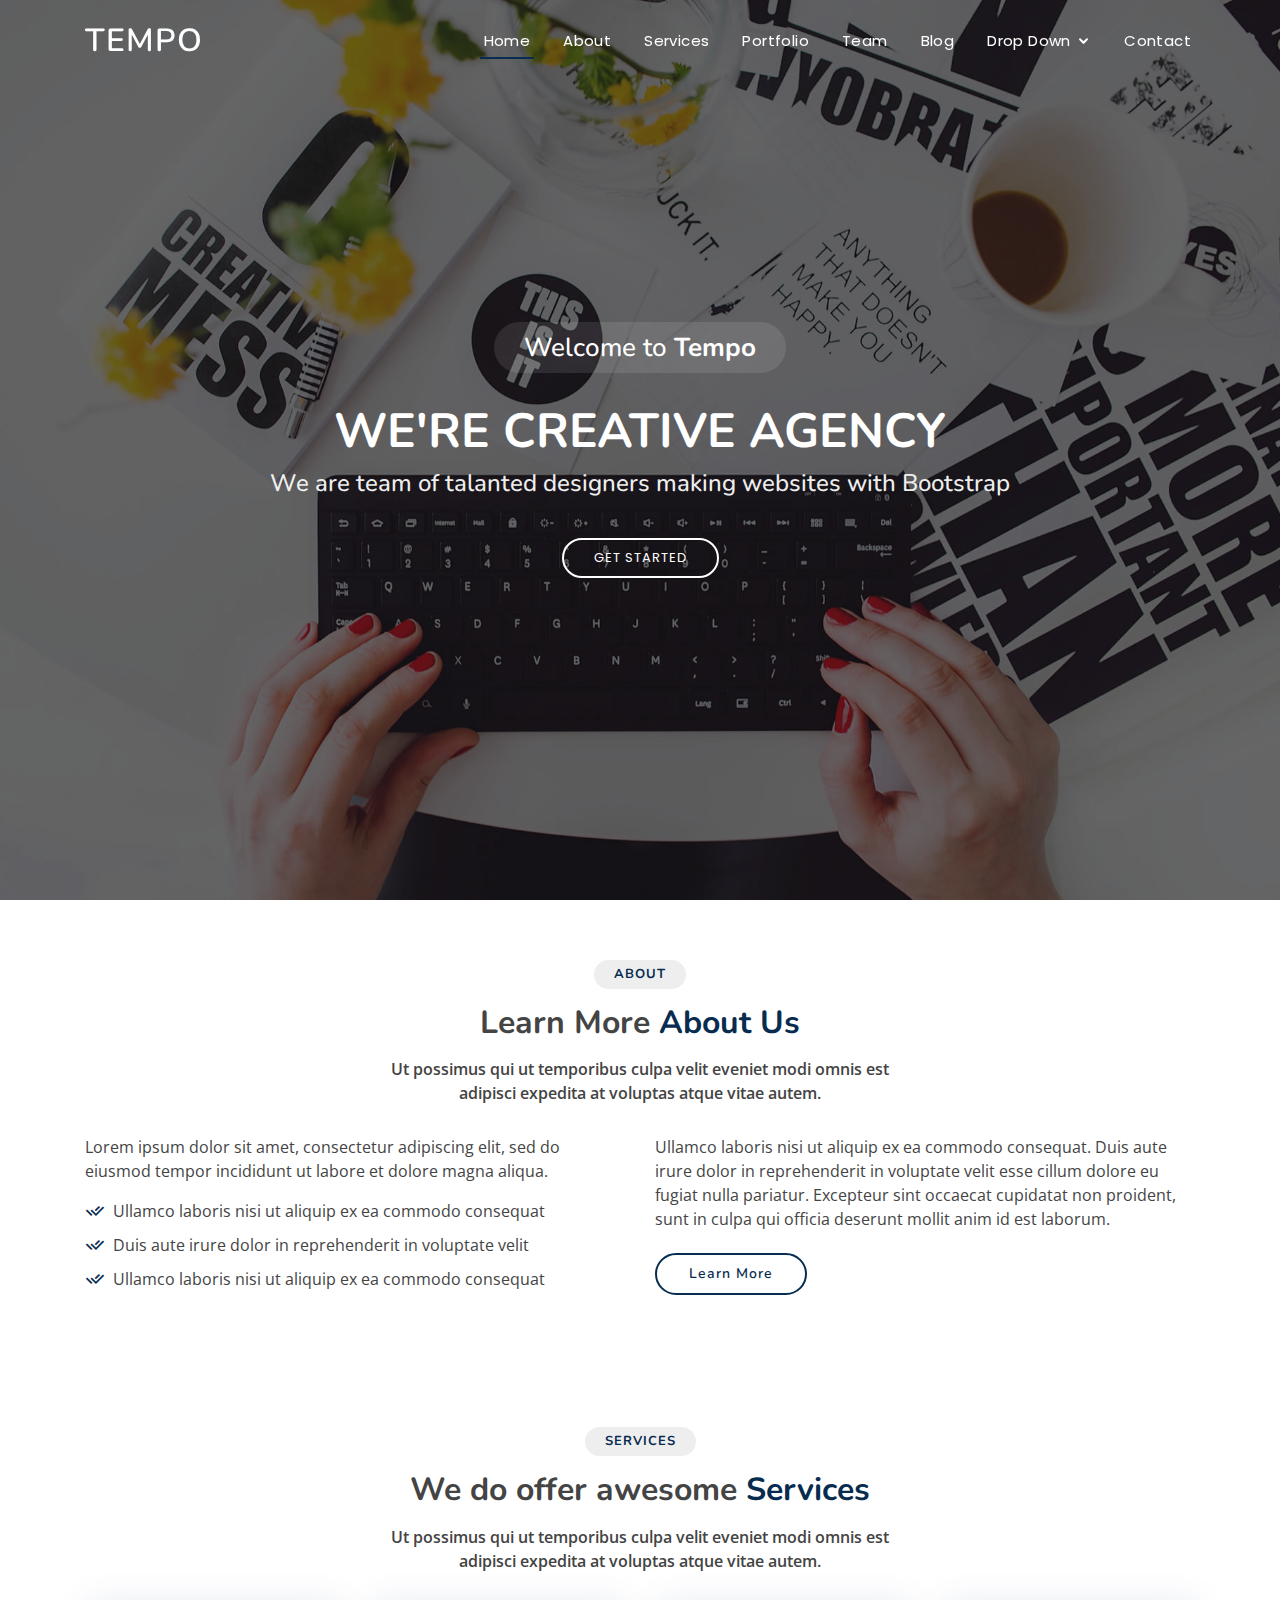
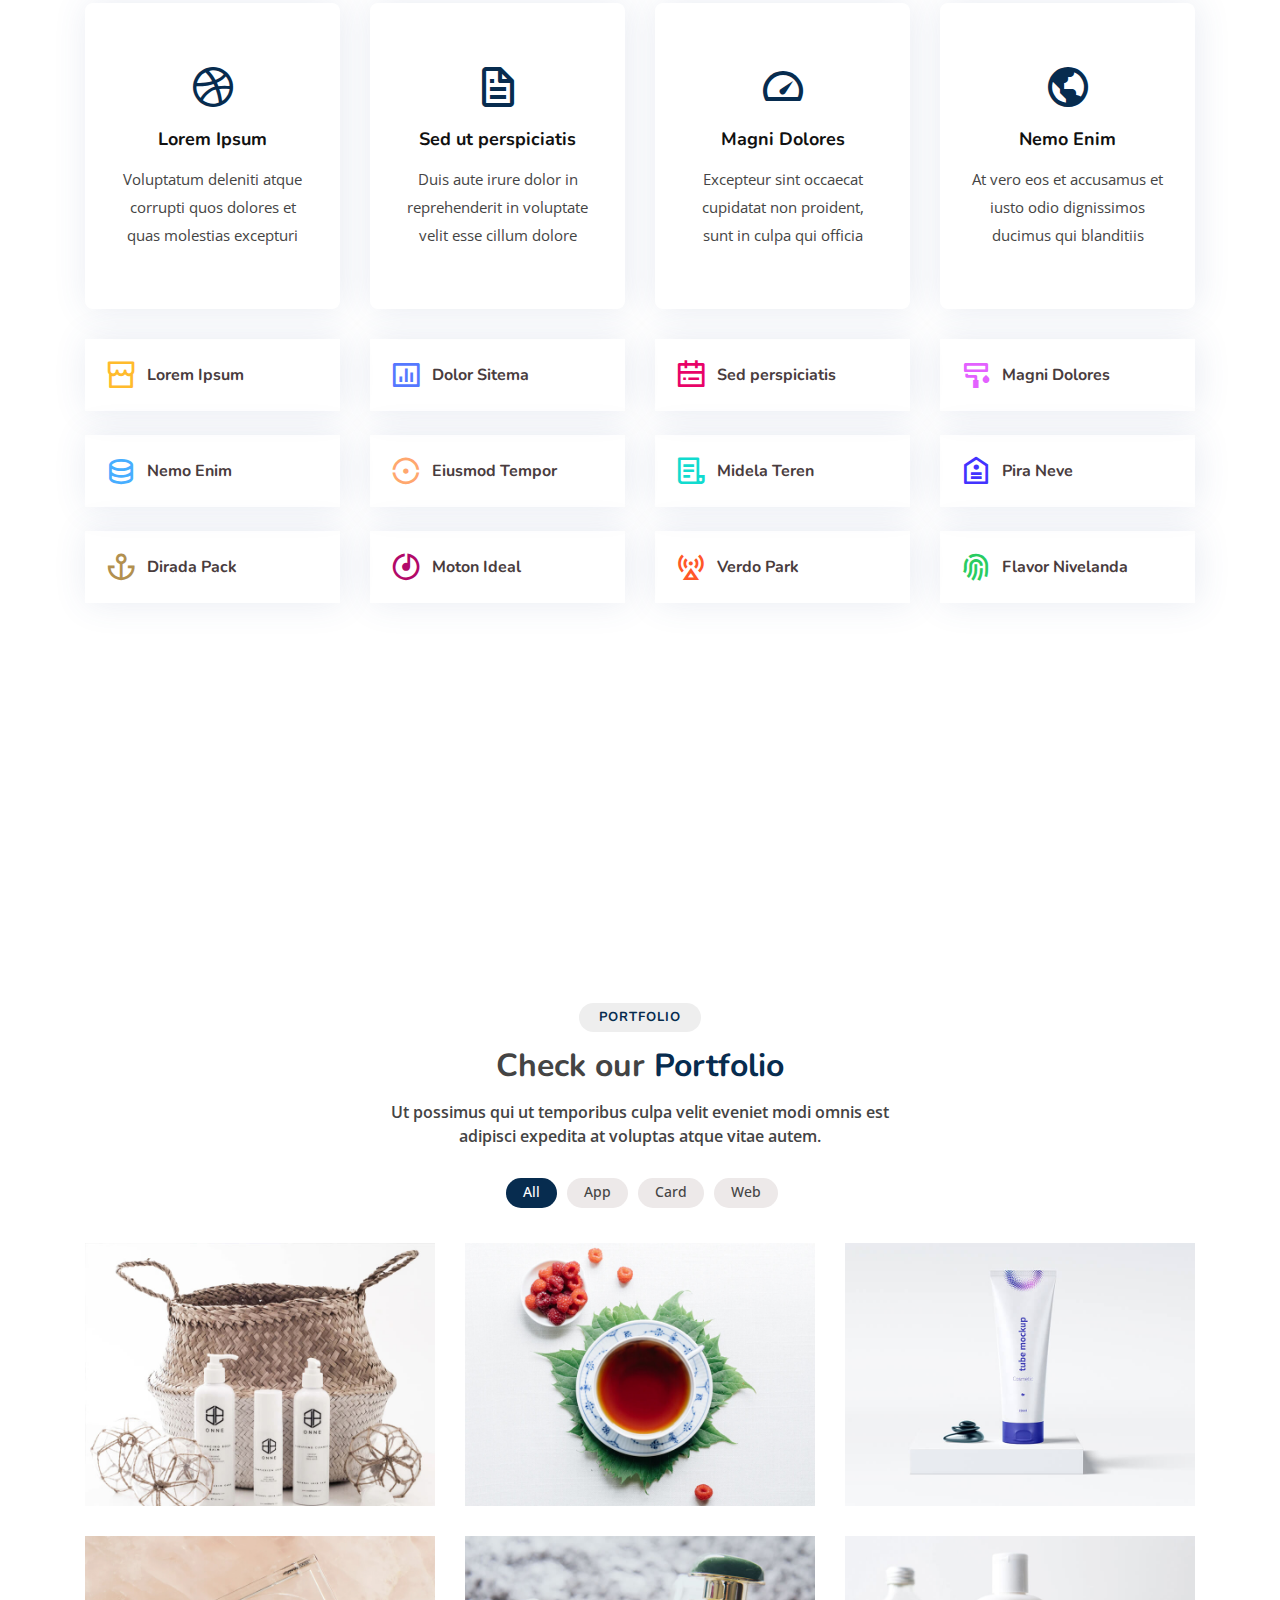
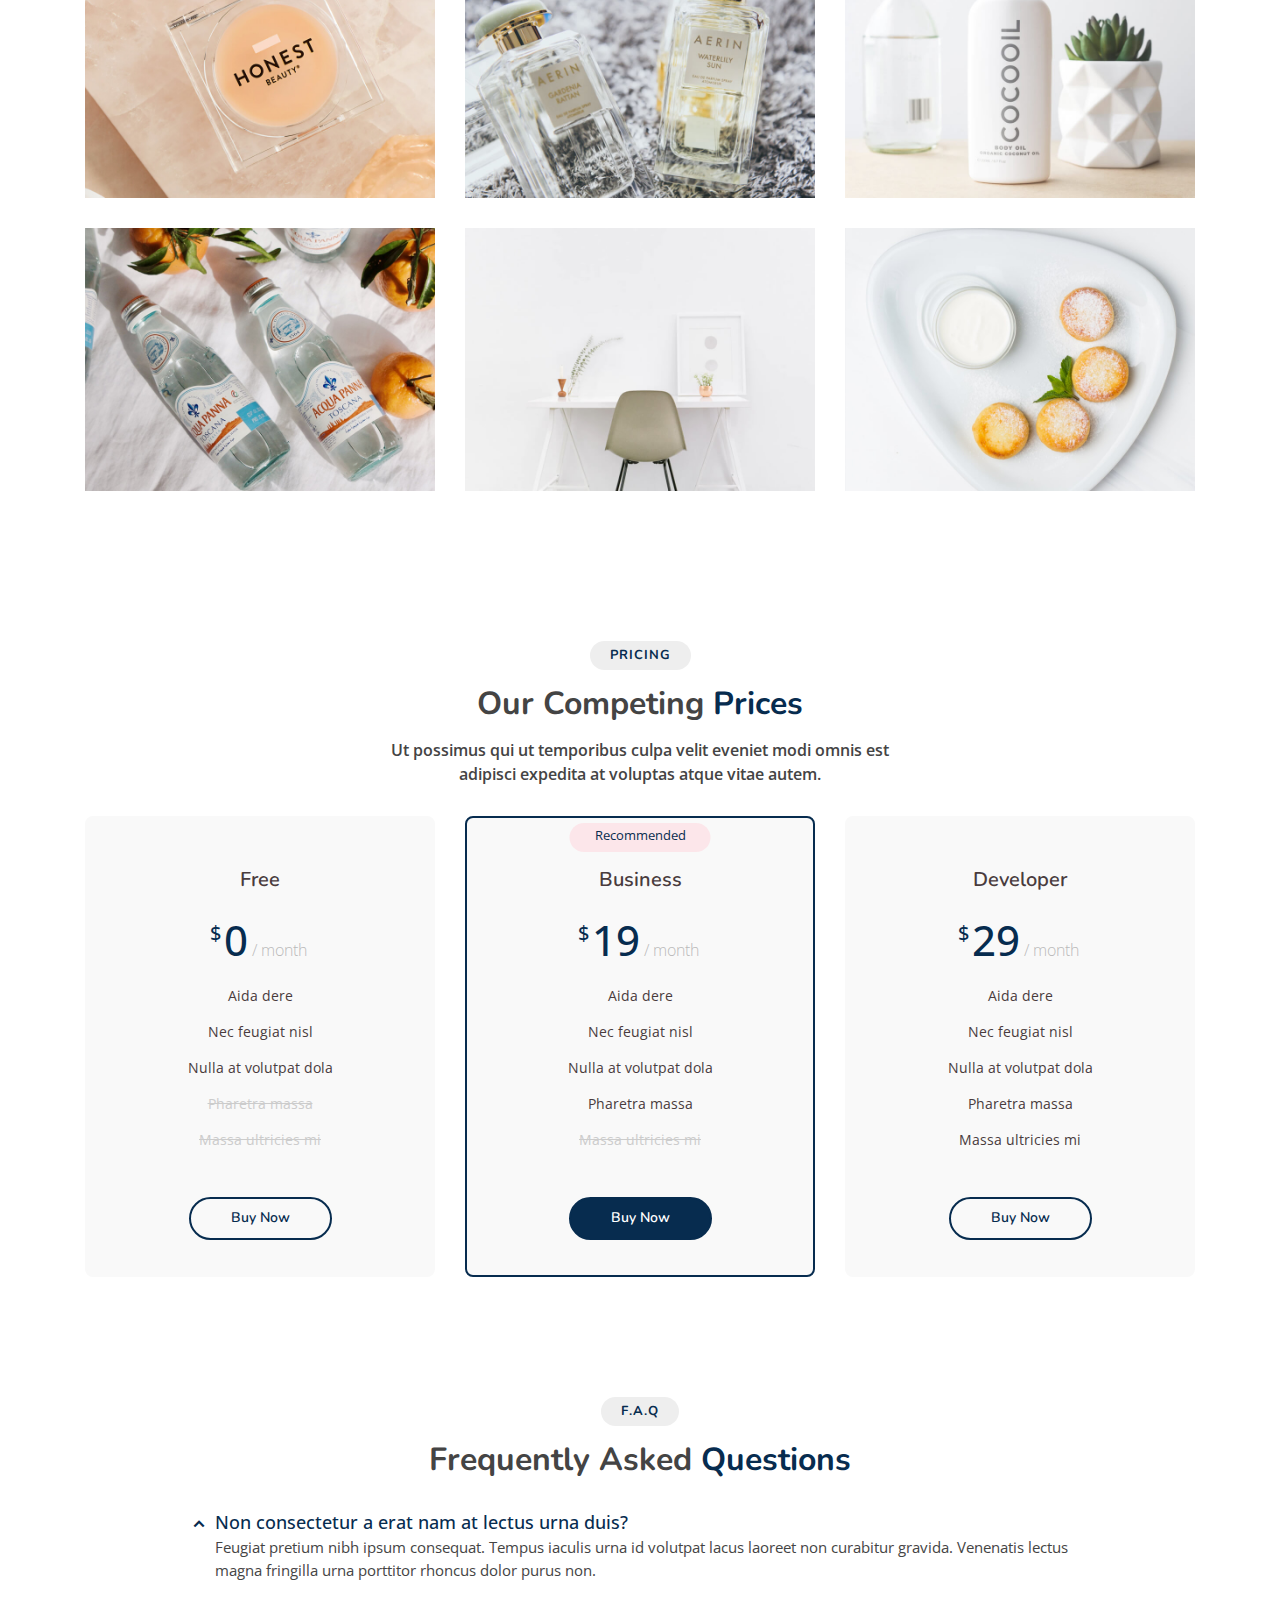
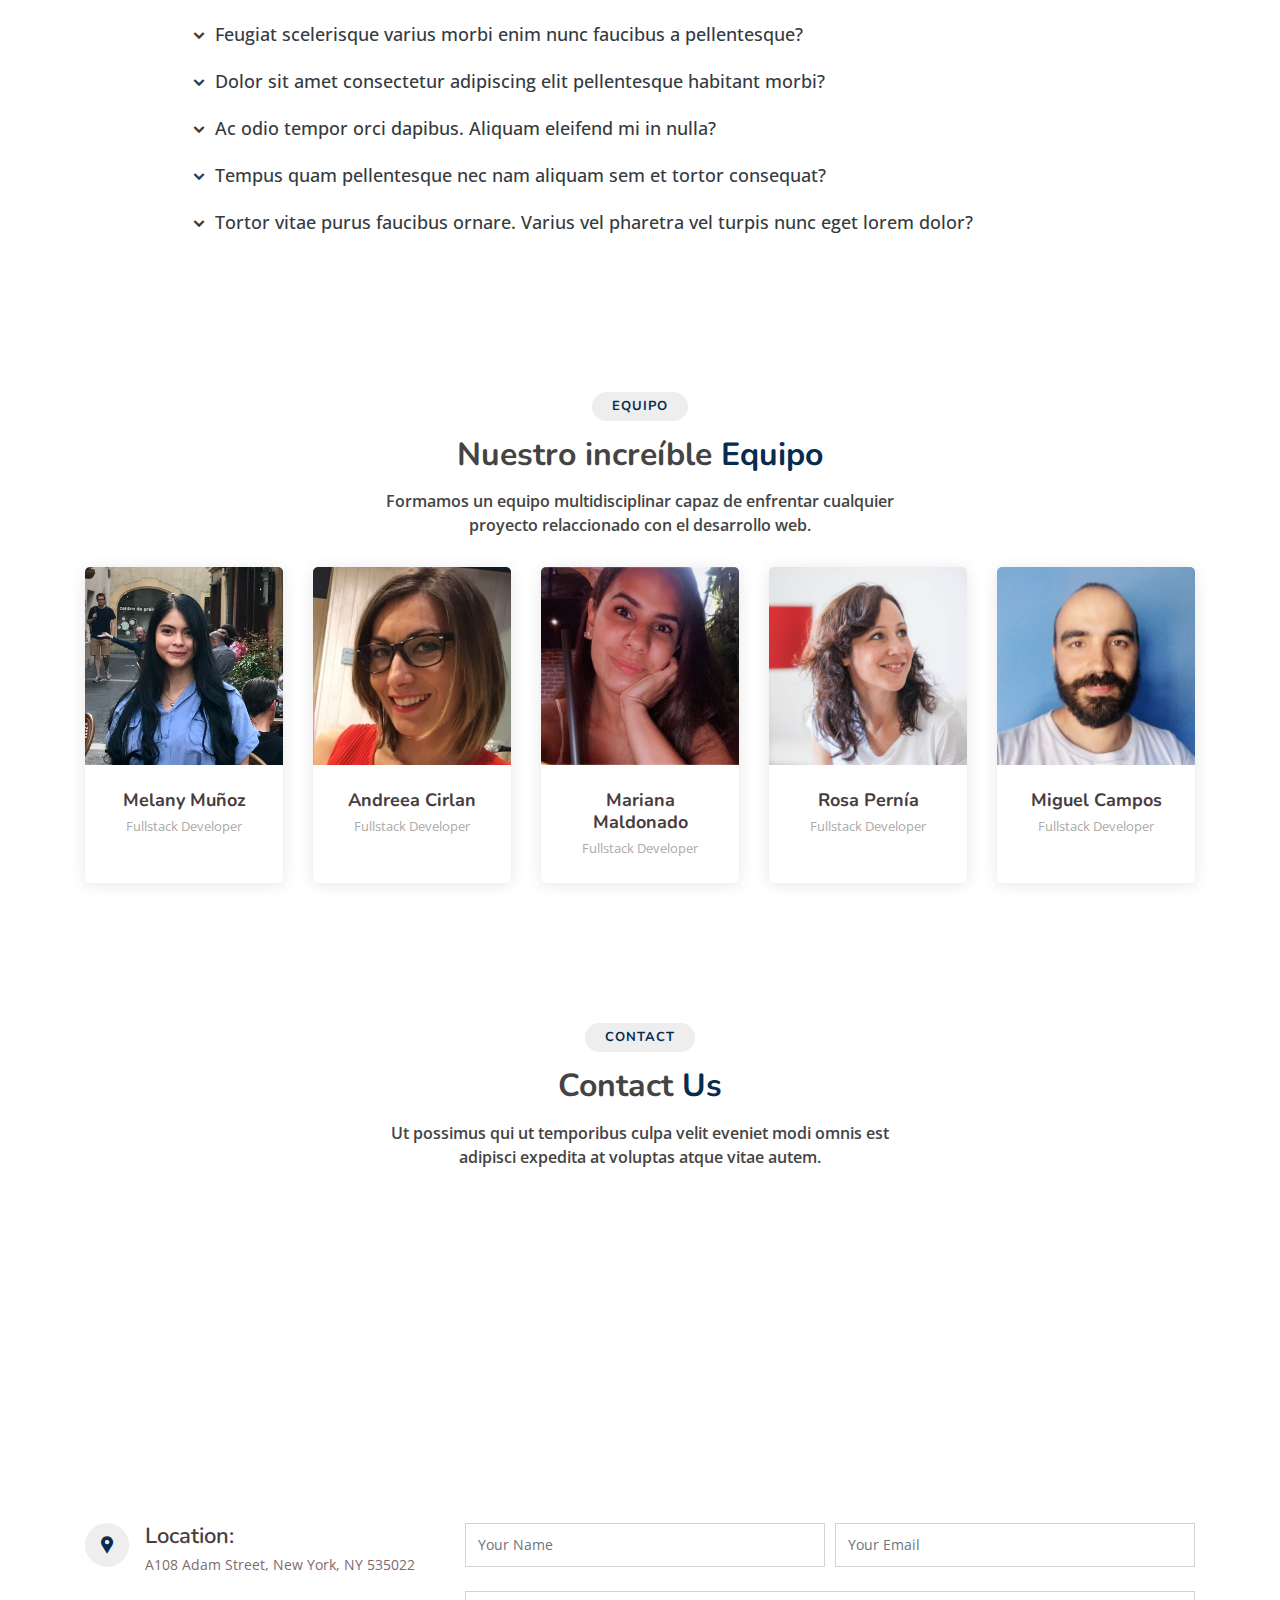
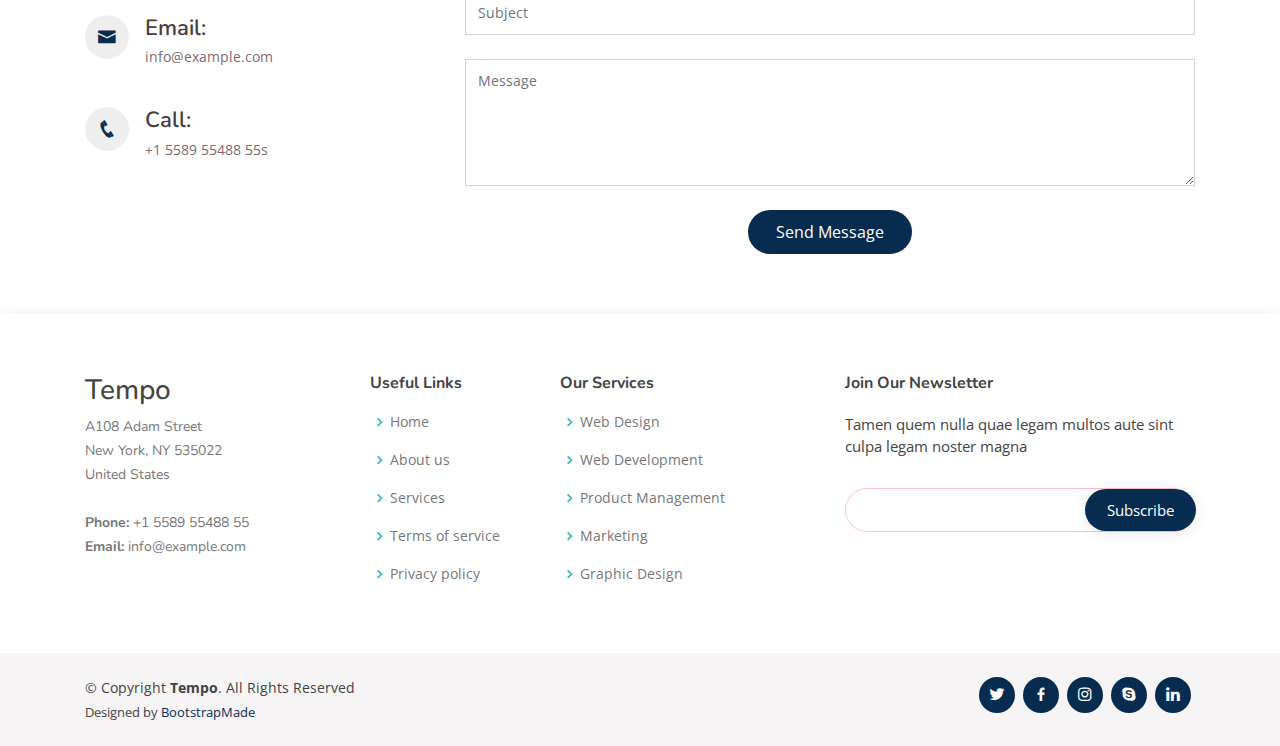
==== commit 49eab8fb: "mariana picture added and new css stylesheet" ====
--- a/index.html
+++ b/index.html
@@ -14,7 +14,6 @@
   <link href="assets/img/apple-touch-icon.png" rel="apple-touch-icon">
 
   <!-- Google Fonts -->
-  <!-- Yeniel -->
   <link href="https://fonts.googleapis.com/css?family=Open+Sans:300,300i,400,400i,600,600i,700,700i|Nunito:300,300i,400,400i,600,600i,700,700i|Poppins:300,300i,400,400i,500,500i,600,600i,700,700i" rel="stylesheet">
 
   <!-- Vendor CSS Files -->
@@ -27,8 +26,9 @@
 
   <!-- Template Main CSS File -->
   <link href="assets/css/style.css" rel="stylesheet">
-
-  <!-- =======================================================
+  <link rel="stylesheet" href="assets/css/EstiloProp.css">
+  <!--<link rel="stylesheet" href="style.css">
+  =======================================================
   * Template Name: Tempo - v2.1.0
   * Template URL: https://bootstrapmade.com/tempo-free-onepage-bootstrap-theme/
   * Author: BootstrapMade.com
@@ -531,81 +531,108 @@
       <div class="container">
 
         <div class="section-title">
-          <h2>Team</h2>
-          <h3>Our Hardworking <span>Team</span></h3>
-          <p>Ut possimus qui ut temporibus culpa velit eveniet modi omnis est adipisci expedita at voluptas atque vitae autem.</p>
+          <h2>Equipo</h2>
+          <h3>Nuestro increíble <span>Equipo</span></h3>
+          <p>Formamos un equipo multidisciplinar capaz de enfrentar cualquier proyecto relaccionado con el desarrollo web.</p>
         </div>
 
         <div class="row">
 
-          <div class="col-lg-3 col-md-6 d-flex align-items-stretch">
+          <!-- 600*600 -->
+          <div class="col-lg col-md-6 d-flex align-items-stretch">
             <div class="member">
               <div class="member-img">
-                <img src="assets/img/team/team-1.jpg" class="img-fluid" alt="">
+                <a href="http://fullstack20-21.alwaysdata.net/cv/melany/">
+                  <img src="assets/img/team/Melany_cuadrado.jpg" class="img-fluid" alt="">
+                </a>
+                <div class="social">
+                  <a href="https://twitter.com/melanymunozv" target="_blank"><i class="icofont-twitter"></i></a>
+                  <a href="https://facebook.com/melanymunozv" target="_blank"><i class="icofont-facebook"></i></a>
+                  <a href="https://instagram.com/melanymunozv" target="_blank"><i class="icofont-instagram"></i></a>
+                  <a href="http://fullstack20-21.alwaysdata.net/cv/melany/" target="_blank"><i class="icofont-file-document"></i></i></a>
+                  <!--<a href=""><i class="icofont-linkedin"></i></a>-->
+                </div>
+              </div>
+              <div class="member-info">
+                <h4>Melany Muñoz</h4>
+                <span>Fullstack Developer</span>
+              </div>
+            </div>
+          </div>
+
+          <div class="col-lg col-md-6 d-flex align-items-stretch">
+            <div class="member">
+              <div class="member-img">
+                <a href="http://fullstack20-21.alwaysdata.net/cv/andreea/">
+                  <img src="assets/img/team/Andrea_cuadrado.jpg" class="img-fluid" alt="">
+                </a>
+                <div class="social">
+                  <a href="https://twitter.com/Cristina_AC_AC" target="_blank"><i class="icofont-twitter"></i></a>
+                  <a href="https://www.facebook.com/andreea.cristina.96387/" target="_blank"><i class="icofont-facebook"></i></a>
+                  <a href="https://www.instagram.com/andreea.cristina.c/" target="_blank"><i class="icofont-instagram"></i></a>
+                  <a href="https://www.linkedin.com/in/andreeacirlan/" target="_blank"><i class="icofont-linkedin"></i></a>
+                  <a href="http://fullstack20-21.alwaysdata.net/cv/andreea/" target="_blank"><i class="icofont-file-document"></i></i></a>
+                </div>
+              </div>
+              <div class="member-info">
+                <h4>Andreea Cirlan</h4>
+                <span>Fullstack Developer</span>
+              </div>
+            </div>
+          </div>
+          
+          <div class="col-lg col-md-6 d-flex align-items-stretch">
+            <div class="member">
+              <div class="member-img">
+                <a href="http://fullstack20-21.alwaysdata.net/cv/mariana/">
+                  <img src="assets/img/team/Mariana.png" class="img-fluid" alt="">
+                </a>
                 <div class="social">
                   <a href=""><i class="icofont-twitter"></i></a>
                   <a href=""><i class="icofont-facebook"></i></a>
                   <a href=""><i class="icofont-instagram"></i></a>
                   <a href=""><i class="icofont-linkedin"></i></a>
+                  <a href="http://fullstack20-21.alwaysdata.net/cv/mariana/" target="_blank"><i class="icofont-file-document"></i></i></a>
                 </div>
               </div>
               <div class="member-info">
-                <h4>Walter White</h4>
-                <span>Chief Executive Officer</span>
-              </div>
-            </div>
-          </div>
-
-          <div class="col-lg-3 col-md-6 d-flex align-items-stretch">
+                <h4>Mariana Maldonado</h4>
+                <span>Fullstack Developer</span>
+              </div>
+            </div>
+          </div>
+
+          <div class="col-lg col-md-6 d-flex align-items-stretch">
             <div class="member">
               <div class="member-img">
-                <img src="assets/img/team/team-2.jpg" class="img-fluid" alt="">
+                <a href="https://rosapernia.com/" target="_blank">
+                  <img src="assets/img/team/Rosa_cuadrado.jpg" class="img-fluid" alt="">
+                </a>                
                 <div class="social">
-                  <a href=""><i class="icofont-twitter"></i></a>
-                  <a href=""><i class="icofont-facebook"></i></a>
-                  <a href=""><i class="icofont-instagram"></i></a>
-                  <a href=""><i class="icofont-linkedin"></i></a>
+                  <a href="https://linkedin.com/in/rosapernia" target="_blank"><i class="icofont-linkedin"></i></a>
+                  <a href="https://rosapernia.com/" target="_blank"><i class="icofont-file-document"></i></i></a>
                 </div>
               </div>
               <div class="member-info">
-                <h4>Sarah Jhonson</h4>
-                <span>Product Manager</span>
-              </div>
-            </div>
-          </div>
-
-          <div class="col-lg-3 col-md-6 d-flex align-items-stretch">
+                <h4>Rosa Pernía</h4>
+                <span>Fullstack Developer</span>
+              </div>
+            </div>
+          </div>
+          <div class="col-lg col-md-6 d-flex align-items-stretch">
             <div class="member">
               <div class="member-img">
-                <img src="assets/img/team/team-3.jpg" class="img-fluid" alt="">
+                <a href="http://fullstack20-21.alwaysdata.net/cv/miguel/" target="_blank">
+                <img src="assets/img/team/Miguel.jpg" class="img-fluid" alt="">
+              </a>
                 <div class="social">
-                  <a href=""><i class="icofont-twitter"></i></a>
-                  <a href=""><i class="icofont-facebook"></i></a>
-                  <a href=""><i class="icofont-instagram"></i></a>
-                  <a href=""><i class="icofont-linkedin"></i></a>
+                  <a href="www.linkedin.com/in/miguel-ángel-campos-vara" target="_blank"><i class="icofont-linkedin"></i></a>
+                  <a href="http://fullstack20-21.alwaysdata.net/cv/miguel/" target="_blank"><i class="icofont-file-document"></i></i></a>
                 </div>
               </div>
               <div class="member-info">
-                <h4>William Anderson</h4>
-                <span>CTO</span>
-              </div>
-            </div>
-          </div>
-
-          <div class="col-lg-3 col-md-6 d-flex align-items-stretch">
-            <div class="member">
-              <div class="member-img">
-                <img src="assets/img/team/team-4.jpg" class="img-fluid" alt="">
-                <div class="social">
-                  <a href=""><i class="icofont-twitter"></i></a>
-                  <a href=""><i class="icofont-facebook"></i></a>
-                  <a href=""><i class="icofont-instagram"></i></a>
-                  <a href=""><i class="icofont-linkedin"></i></a>
-                </div>
-              </div>
-              <div class="member-info">
-                <h4>Amanda Jepson</h4>
-                <span>Accountant</span>
+                <h4>Miguel Campos</h4>
+                <span>Fullstack Developer</span>
               </div>
             </div>
           </div>
--- a/assets/css/EstiloProp.css
+++ b/assets/css/EstiloProp.css
@@ -0,0 +1,2026 @@
+/**
+* Template Name: Tempo - v2.1.0
+* Template URL: https://bootstrapmade.com/tempo-free-onepage-bootstrap-theme/
+* Author: BootstrapMade.com
+* License: https://bootstrapmade.com/license/
+*/
+
+/*--------------------------------------------------------------
+# General
+--------------------------------------------------------------*/
+body {
+  font-family: "Open Sans", sans-serif;
+  color: #444444;
+}
+
+a {
+  color:#072c4f;
+}
+
+a:hover {
+  color: green;
+  text-decoration: none;
+}
+
+h1, h2, h3, h4, h5, h6 {
+  font-family: "Nunito", sans-serif;
+}
+
+/*--------------------------------------------------------------
+# Back to top button
+--------------------------------------------------------------*/
+.back-to-top {
+  position: fixed;
+  display: none;
+  right: 15px;
+  bottom: 15px;
+  z-index: 99999;
+  transition: 0.5s;
+}
+
+.back-to-top i {
+  display: flex;
+  align-items: center;
+  justify-content: center;
+  font-size: 18px;
+  width: 40px;
+  height: 40px;
+  border-radius: 50px;
+  background:#072c4f;
+  color: #fff;
+  transition: all 0.4s;
+}
+
+.back-to-top:hover {
+  bottom: 19px;
+}
+
+/*--------------------------------------------------------------
+# Header
+--------------------------------------------------------------*/
+#header {
+  transition: all 0.5s;
+  z-index: 997;
+  padding: 20px 0;
+}
+
+#header .logo {
+  font-size: 32px;
+  margin: 0;
+  padding: 0;
+  line-height: 1;
+  font-weight: 600;
+  letter-spacing: 1px;
+  text-transform: uppercase;
+}
+
+#header .logo a {
+  color: #fff;
+}
+
+#header .logo img {
+  max-height: 40px;
+}
+
+#header.header-scrolled, #header.header-inner-pages {
+  background: #fff;
+  box-shadow: 0px 2px 15px rgba(0, 0, 0, 0.1);
+  padding: 12px 0;
+}
+
+#header.header-scrolled .logo a, #header.header-inner-pages .logo a {
+  color: #493c3e;
+}
+
+@media (max-width: 992px) {
+  #header .logo {
+    font-size: 28px;
+  }
+}
+
+/*--------------------------------------------------------------
+# Navigation Menu
+--------------------------------------------------------------*/
+/* Desktop Navigation */
+.nav-menu ul {
+  margin: 0;
+  padding: 0;
+  list-style: none;
+}
+
+.nav-menu > ul {
+  display: flex;
+}
+
+.nav-menu > ul > li {
+  position: relative;
+  white-space: nowrap;
+  padding: 10px 0 10px 25px;
+}
+
+.nav-menu a {
+  display: block;
+  position: relative;
+  color: #fff;
+  transition: 0.3s;
+  font-size: 15px;
+  padding: 0 4px;
+  letter-spacing: 0.4px;
+  font-family: "Poppins", sans-serif;
+}
+
+.nav-menu > ul > li > a:before {
+  content: "";
+  position: absolute;
+  width: 100%;
+  height: 2px;
+  bottom: -6px;
+  left: 0;
+  background-color:#072c4f;
+  visibility: hidden;
+  transform: scaleX(0);
+  transition: all 0.3s ease-in-out 0s;
+}
+
+.nav-menu a:hover:before, .nav-menu li:hover > a:before, .nav-menu .active > a:before {
+  visibility: visible;
+  transform: scaleX(1);
+}
+
+.nav-menu .drop-down ul {
+  display: block;
+  position: absolute;
+  left: 0;
+  top: calc(100% + 30px);
+  z-index: 99;
+  opacity: 0;
+  visibility: hidden;
+  padding: 10px 0;
+  background: #fff;
+  box-shadow: 0px 0px 30px rgba(127, 137, 161, 0.25);
+  transition: 0.3s;
+}
+
+.nav-menu .drop-down:hover > ul {
+  opacity: 1;
+  top: 100%;
+  visibility: visible;
+}
+
+.nav-menu .drop-down li {
+  min-width: 180px;
+  position: relative;
+}
+
+.nav-menu .drop-down ul a {
+  padding: 10px 20px;
+  font-size: 14px;
+  text-transform: none;
+  color: #493c3e;
+}
+
+.nav-menu .drop-down ul a:hover, .nav-menu .drop-down ul .active > a, .nav-menu .drop-down ul li:hover > a {
+  color:#072c4f;
+}
+
+.nav-menu .drop-down > a:after {
+  content: "\ea99";
+  font-family: IcoFont;
+  padding-left: 5px;
+}
+
+.nav-menu .drop-down .drop-down ul {
+  top: 0;
+  left: calc(100% - 30px);
+}
+
+.nav-menu .drop-down .drop-down:hover > ul {
+  opacity: 1;
+  top: 0;
+  left: 100%;
+}
+
+.nav-menu .drop-down .drop-down > a {
+  padding-right: 35px;
+}
+
+.nav-menu .drop-down .drop-down > a:after {
+  content: "\eaa0";
+  font-family: IcoFont;
+  position: absolute;
+  right: 15px;
+}
+
+.header-scrolled .nav-menu > ul > li > a, .header-inner-pages .nav-menu > ul > li > a {
+  color: #493c3e;
+}
+
+@media (max-width: 1366px) {
+  .nav-menu .drop-down .drop-down ul {
+    left: -90%;
+  }
+  .nav-menu .drop-down .drop-down:hover > ul {
+    left: -100%;
+  }
+  .nav-menu .drop-down .drop-down > a:after {
+    content: "\ea9d";
+  }
+}
+
+/* Mobile Navigation */
+.mobile-nav-toggle {
+  position: fixed;
+  right: 15px;
+  top: 15px;
+  z-index: 9998;
+  border: 0;
+  background: none;
+  font-size: 24px;
+  transition: all 0.4s;
+  outline: none !important;
+  line-height: 1;
+  cursor: pointer;
+  text-align: right;
+}
+
+.mobile-nav-toggle i {
+  color:#072c4f;
+}
+
+.mobile-nav {
+  position: fixed;
+  top: 55px;
+  right: 15px;
+  bottom: 15px;
+  left: 15px;
+  z-index: 9999;
+  overflow-y: auto;
+  background: #fff;
+  transition: ease-in-out 0.2s;
+  opacity: 0;
+  visibility: hidden;
+  border-radius: 10px;
+  padding: 10px 0;
+}
+
+.mobile-nav * {
+  margin: 0;
+  padding: 0;
+  list-style: none;
+}
+
+.mobile-nav a {
+  display: block;
+  position: relative;
+  color: #493c3e;
+  padding: 10px 20px;
+  font-weight: 500;
+  outline: none;
+}
+
+.mobile-nav a:hover, .mobile-nav .active > a, .mobile-nav li:hover > a {
+  color:#072c4f;
+  text-decoration: none;
+}
+
+.mobile-nav .drop-down > a:after {
+  content: "\ea99";
+  font-family: IcoFont;
+  padding-left: 10px;
+  position: absolute;
+  right: 15px;
+}
+
+.mobile-nav .active.drop-down > a:after {
+  content: "\eaa1";
+}
+
+.mobile-nav .drop-down > a {
+  padding-right: 35px;
+}
+
+.mobile-nav .drop-down ul {
+  display: none;
+  overflow: hidden;
+}
+
+.mobile-nav .drop-down li {
+  padding-left: 20px;
+}
+
+.mobile-nav-overly {
+  width: 100%;
+  height: 100%;
+  z-index: 9997;
+  top: 0;
+  left: 0;
+  position: fixed;
+  background: rgba(45, 37, 38, 0.6);
+  overflow: hidden;
+  display: none;
+  transition: ease-in-out 0.2s;
+}
+
+.mobile-nav-active {
+  overflow: hidden;
+}
+
+.mobile-nav-active .mobile-nav {
+  opacity: 1;
+  visibility: visible;
+}
+
+.mobile-nav-active .mobile-nav-toggle i {
+  color: #fff;
+}
+
+/*--------------------------------------------------------------
+# Hero Section
+--------------------------------------------------------------*/
+#hero {
+  width: 100%;
+  height: 100vh;
+  background: url("../img/hero-bg.jpg") top center;
+  background-size: cover;
+  position: relative;
+}
+
+#hero:before {
+  content: "";
+  background: rgba(0, 0, 0, 0.6);
+  position: absolute;
+  bottom: 0;
+  top: 0;
+  left: 0;
+  right: 0;
+}
+
+#hero .hero-container {
+  position: absolute;
+  bottom: 0;
+  top: 0;
+  left: 0;
+  right: 0;
+  display: flex;
+  justify-content: center;
+  align-items: center;
+  flex-direction: column;
+  text-align: center;
+  padding: 0 15px;
+}
+
+#hero h3 {
+  background: rgba(255, 255, 255, 0.1);
+  color: #fff;
+  font-size: 26px;
+  padding: 10px 30px;
+  margin-bottom: 30px;
+  border-radius: 50px;
+}
+
+#hero h1 {
+  margin: 0 0 10px 0;
+  font-size: 48px;
+  font-weight: 700;
+  line-height: 56px;
+  text-transform: uppercase;
+  color: #fff;
+}
+
+#hero h2 {
+  color: #eee;
+  margin-bottom: 40px;
+  font-size: 24px;
+}
+
+#hero .btn-get-started {
+  font-family: "Poppins", sans-serif;
+  text-transform: uppercase;
+  font-weight: 400;
+  font-size: 13px;
+  letter-spacing: 1px;
+  display: inline-block;
+  padding: 8px 30px 9px 30px;
+  border-radius: 50px;
+  transition: 0.5s;
+  border: 2px solid #fff;
+  color: #fff;
+}
+
+#hero .btn-get-started:hover {
+  background:#072c4f;
+  border: 2px solid#072c4f;
+}
+
+@media (min-width: 1024px) {
+  #hero {
+    background-attachment: fixed;
+  }
+}
+
+@media (max-width: 768px) {
+  #hero h3 {
+    font-size: 22px;
+  }
+  #hero h1 {
+    font-size: 28px;
+    line-height: 36px;
+  }
+  #hero h2 {
+    font-size: 18px;
+    line-height: 24px;
+    margin-bottom: 30px;
+  }
+}
+
+@media (max-height: 500px) {
+  #hero {
+    height: 150vh;
+  }
+}
+
+/*--------------------------------------------------------------
+# Sections General
+--------------------------------------------------------------*/
+section {
+  padding: 60px 0;
+}
+
+.section-bg {
+  background-color: white;
+}
+
+.section-title {
+  text-align: center;
+  padding-bottom: 30px;
+}
+
+.section-title h2 {
+  font-size: 13px;
+  letter-spacing: 1px;
+  font-weight: 700;
+  padding: 8px 20px;
+  line-height: 1;
+  margin: 0;
+  background: #eee;
+  color:#072c4f;
+  display: inline-block;
+  text-transform: uppercase;
+  border-radius: 50px;
+}
+
+.section-title h3 {
+  margin: 15px 0 0 0;
+  font-size: 32px;
+  font-weight: 700;
+}
+
+.section-title h3 span {
+  color:#072c4f;
+}
+
+.section-title p {
+  margin: 15px auto 0 auto;
+  font-weight: 600;
+}
+
+@media (min-width: 1024px) {
+  .section-title p {
+    width: 50%;
+  }
+}
+
+/*--------------------------------------------------------------
+# About
+--------------------------------------------------------------*/
+.about .content h3 {
+  font-weight: 600;
+  font-size: 26px;
+}
+
+.about .content ul {
+  list-style: none;
+  padding: 0;
+}
+
+.about .content ul li {
+  padding-left: 28px;
+  position: relative;
+}
+
+.about .content ul li + li {
+  margin-top: 10px;
+}
+
+.about .content ul i {
+  position: absolute;
+  left: 0;
+  top: 2px;
+  font-size: 20px;
+  color:#072c4f;
+  line-height: 1;
+}
+
+.about .content p:last-child {
+  margin-bottom: 0;
+}
+
+.about .content .btn-learn-more {
+  font-family: "Nunito", sans-serif;
+  font-weight: 600;
+  font-size: 14px;
+  letter-spacing: 1px;
+  display: inline-block;
+  padding: 12px 32px;
+  border-radius: 50px;
+  transition: 0.3s;
+  line-height: 1;
+  color:#072c4f;
+  -webkit-animation-delay: 0.8s;
+  animation-delay: 0.8s;
+  margin-top: 6px;
+  border: 2px solid#072c4f;
+}
+
+.about .content .btn-learn-more:hover {
+  background:#072c4f;
+  color: #fff;
+  text-decoration: none;
+}
+
+/*--------------------------------------------------------------
+# Services
+--------------------------------------------------------------*/
+.services {
+  padding-bottom: 30px;
+}
+
+.services .icon-box {
+  padding: 60px 30px;
+  position: relative;
+  overflow: hidden;
+  background: #fff;
+  box-shadow: 2px 0 35px 0 rgba(68, 88, 144, 0.12);
+  transition: all 0.3s ease-in-out;
+  border-radius: 8px;
+  z-index: 1;
+  text-align: center;
+}
+
+.services .icon-box::before {
+  content: '';
+  position: absolute;
+  background: #eee;
+  right: 0;
+  left: 0;
+  bottom: 0;
+  top: 100%;
+  transition: all 0.4s;
+  z-index: -1;
+}
+
+.services .icon-box:hover::before {
+  background:#072c4f;
+  top: 0;
+  border-radius: 0px;
+}
+
+.services .icon {
+  margin-bottom: 15px;
+}
+
+.services .icon i {
+  font-size: 48px;
+  line-height: 1;
+  color:#072c4f;
+  transition: all 0.3s ease-in-out;
+}
+
+.services .title {
+  font-weight: 700;
+  margin-bottom: 15px;
+  font-size: 18px;
+}
+
+.services .title a {
+  color: #111;
+}
+
+.services .description {
+  font-size: 15px;
+  line-height: 28px;
+  margin-bottom: 0;
+}
+
+.services .icon-box:hover .title a, .services .icon-box:hover .description {
+  color: #fff;
+}
+
+.services .icon-box:hover .icon i {
+  color: #fff;
+}
+
+/*--------------------------------------------------------------
+# Features
+--------------------------------------------------------------*/
+.features {
+  padding-top: 0;
+}
+
+.features .icon-box {
+  display: flex;
+  align-items: center;
+  padding: 20px;
+  transition: ease-in-out 0.3s;
+  box-shadow: 2px 0 35px 0 rgba(68, 88, 144, 0.12);
+}
+
+.features .icon-box i {
+  font-size: 32px;
+  padding-right: 10px;
+  line-height: 1;
+}
+
+.features .icon-box h3 {
+  font-weight: 700;
+  margin: 0;
+  padding: 0;
+  line-height: 1;
+  font-size: 16px;
+}
+
+.features .icon-box h3 a {
+  color: #493c3e;
+  transition: ease-in-out 0.3s;
+}
+
+.features .icon-box:hover a {
+  color:#072c4f;
+}
+
+/*--------------------------------------------------------------
+# Cta
+--------------------------------------------------------------*/
+.cta {
+  background: linear-gradient(rgba(2, 2, 2, 0.5), rgba(0, 0, 0, 0.8)), url("../img/cta-bg.jpg") center center;
+  background-size: cover;
+  padding: 60px 0;
+}
+
+.cta h3 {
+  color: #fff;
+  font-size: 28px;
+  font-weight: 700;
+}
+
+.cta p {
+  color: #fff;
+}
+
+.cta .cta-btn {
+  font-family: "Nunito", sans-serif;
+  text-transform: uppercase;
+  font-weight: 500;
+  font-size: 16px;
+  letter-spacing: 1px;
+  display: inline-block;
+  padding: 8px 28px;
+  border-radius: 25px;
+  transition: 0.5s;
+  margin-top: 10px;
+  border: 2px solid #fff;
+  color: #fff;
+}
+
+.cta .cta-btn:hover {
+  background:#072c4f;
+  border: 2px solid#072c4f;
+}
+
+@media (min-width: 1024px) {
+  .cta {
+    background-attachment: fixed;
+  }
+}
+
+/*--------------------------------------------------------------
+# Portfolio
+--------------------------------------------------------------*/
+.portfolio #portfolio-flters {
+  padding: 0;
+  margin: 0 auto 25px auto;
+  list-style: none;
+  text-align: center;
+  border-radius: 50px;
+}
+
+.portfolio #portfolio-flters li {
+  cursor: pointer;
+  display: inline-block;
+  padding: 7px 17px 9px 17px;
+  font-size: 14px;
+  font-weight: 500;
+  line-height: 1;
+  color: #444444;
+  margin: 0 3px 10px 3px;
+  transition: all ease-in-out 0.3s;
+  background: #ede9e9;
+  border-radius: 50px;
+}
+
+.portfolio #portfolio-flters li:hover, .portfolio #portfolio-flters li.filter-active {
+  color: #fff;
+  background:#072c4f;
+}
+
+.portfolio #portfolio-flters li:last-child {
+  margin-right: 0;
+}
+
+.portfolio .portfolio-item {
+  margin-bottom: 30px;
+  overflow: hidden;
+}
+
+.portfolio .portfolio-item img {
+  position: relative;
+  top: 0;
+  transition: all 0.6s cubic-bezier(0.645, 0.045, 0.355, 1);
+}
+
+.portfolio .portfolio-item .portfolio-info {
+  opacity: 0;
+  position: absolute;
+  left: 15px;
+  right: 15px;
+  bottom: -50px;
+  z-index: 3;
+  transition: all ease-in-out 0.3s;
+  background:#072c4f;
+  padding: 15px 20px;
+}
+
+.portfolio .portfolio-item .portfolio-info h4 {
+  font-size: 18px;
+  color: #fff;
+  font-weight: 600;
+}
+
+.portfolio .portfolio-item .portfolio-info p {
+  color: #fff;
+  font-size: 14px;
+  margin-bottom: 0;
+}
+
+.portfolio .portfolio-item .portfolio-info .preview-link, .portfolio .portfolio-item .portfolio-info .details-link {
+  position: absolute;
+  right: 50px;
+  font-size: 24px;
+  top: calc(50% - 18px);
+  color: white;
+  transition: ease-in-out 0.3s;
+}
+
+.portfolio .portfolio-item .portfolio-info .preview-link:hover, .portfolio .portfolio-item .portfolio-info .details-link:hover {
+  color: #f7c2cc;
+}
+
+.portfolio .portfolio-item .portfolio-info .details-link {
+  right: 15px;
+}
+
+.portfolio .portfolio-item:hover img {
+  top: -30px;
+}
+
+.portfolio .portfolio-item:hover .portfolio-info {
+  opacity: 1;
+  bottom: 0;
+}
+
+/*--------------------------------------------------------------
+# Pricing
+--------------------------------------------------------------*/
+.pricing .box {
+  padding: 20px;
+  background: #f9f9f9;
+  text-align: center;
+  border-radius: 8px;
+  position: relative;
+  overflow: hidden;
+  border: 2px solid #f9f9f9;
+}
+
+.pricing .box h3 {
+  font-weight: 400;
+  padding: 15px;
+  margin-top: 15px;
+  font-size: 20px;
+  font-weight: 600;
+  color: #493c3e;
+}
+
+.pricing .box h4 {
+  font-size: 42px;
+  color:#072c4f;
+  font-weight: 500;
+  font-family: "Open Sans", sans-serif;
+  margin-bottom: 20px;
+}
+
+.pricing .box h4 sup {
+  font-size: 20px;
+  top: -15px;
+  left: -3px;
+}
+
+.pricing .box h4 span {
+  color: #bababa;
+  font-size: 16px;
+  font-weight: 300;
+}
+
+.pricing .box ul {
+  padding: 0;
+  list-style: none;
+  color: #493c3e;
+  text-align: center;
+  line-height: 20px;
+  font-size: 14px;
+}
+
+.pricing .box ul li {
+  padding-bottom: 16px;
+}
+
+.pricing .box ul i {
+  color:#072c4f;
+  font-size: 18px;
+  padding-right: 4px;
+}
+
+.pricing .box ul .na {
+  color: #ccc;
+  text-decoration: line-through;
+}
+
+.pricing .box .btn-wrap {
+  padding: 15px;
+  text-align: center;
+}
+
+.pricing .box .btn-buy {
+  display: inline-block;
+  padding: 8px 40px 10px 40px;
+  border-radius: 50px;
+  border: 2px solid#072c4f;
+  color:#072c4f;
+  font-size: 14px;
+  font-weight: 400;
+  font-family: "Nunito", sans-serif;
+  font-weight: 600;
+  transition: 0.3s;
+}
+
+.pricing .box .btn-buy:hover {
+  background:#072c4f;
+  color: #fff;
+}
+
+.pricing .recommended {
+  border-color:#072c4f;
+}
+
+.pricing .recommended .btn-buy {
+  background:#072c4f;
+  color: #fff;
+}
+
+.pricing .recommended .btn-buy:hover {
+  background: #d91e42;
+  border-color: #d91e42;
+}
+
+.pricing .recommended-badge {
+  position: absolute;
+  top: 5px;
+  left: 50%;
+  transform: translateX(-50%);
+  z-index: 1;
+  font-size: 13px;
+  padding: 3px 25px 6px 25px;
+  background: #fce6ea;
+  color:#072c4f;
+  border-radius: 50px;
+}
+
+/*--------------------------------------------------------------
+# F.A.Q
+--------------------------------------------------------------*/
+.faq {
+  padding: 60px 0;
+}
+
+.faq .faq-list {
+  padding: 0;
+  list-style: none;
+}
+
+.faq .faq-list li {
+  padding: 0 0 20px 25px;
+}
+
+.faq .faq-list a {
+  display: block;
+  position: relative;
+  font-family:#072c4f;
+  font-size: 18px;
+  font-weight: 500;
+}
+
+.faq .faq-list i {
+  font-size: 18px;
+  position: absolute;
+  left: -25px;
+  top: 6px;
+}
+
+.faq .faq-list p {
+  margin-bottom: 20px;
+  font-size: 15px;
+}
+
+.faq .faq-list a.collapse {
+  color:#072c4f;
+}
+
+.faq .faq-list a.collapsed {
+  color: #343a40;
+}
+
+.faq .faq-list a.collapsed:hover {
+  color:#072c4f;
+}
+
+.faq .faq-list a.collapsed i::before {
+  content: "\eab2" !important;
+}
+
+@media (min-width: 1280px) {
+  .faq .container {
+    padding: 0 120px;
+  }
+}
+
+/*--------------------------------------------------------------
+# Team
+--------------------------------------------------------------*/
+.team {
+  background: #fff;
+  padding: 60px 0;
+}
+
+.team .member {
+  margin-bottom: 20px;
+  overflow: hidden;
+  text-align: center;
+  border-radius: 5px;
+  background: #fff;
+  box-shadow: 0px 2px 15px rgba(0, 0, 0, 0.1);
+}
+
+.team .member .member-img {
+  position: relative;
+  overflow: hidden;
+}
+
+.team .member .social {
+  position: absolute;
+  left: 0;
+  bottom: 0;
+  right: 0;
+  height: 40px;
+  opacity: 0;
+  transition: ease-in-out 0.3s;
+  text-align: center;
+  background: rgba(255, 255, 255, 0.85);
+}
+
+.team .member .social a {
+  transition: color 0.3s;
+  color: #493c3e;
+  margin: 0 10px;
+  padding-top: 8px;
+  display: inline-block;
+}
+
+.team .member .social a:hover {
+  color:#072c4f;
+}
+
+.team .member .social i {
+  font-size: 18px;
+  margin: 0 2px;
+}
+
+.team .member .member-info {
+  padding: 25px 15px;
+}
+
+.team .member .member-info h4 {
+  font-weight: 700;
+  margin-bottom: 5px;
+  font-size: 18px;
+  color: #493c3e;
+}
+
+.team .member .member-info span {
+  display: block;
+  font-size: 13px;
+  font-weight: 400;
+  color: #aaaaaa;
+}
+
+.team .member .member-info p {
+  font-style: italic;
+  font-size: 14px;
+  line-height: 26px;
+  color: #777777;
+}
+
+.team .member:hover .social {
+  opacity: 1;
+}
+
+/*--------------------------------------------------------------
+# Contact
+--------------------------------------------------------------*/
+.contact .info {
+  width: 100%;
+  background: #fff;
+}
+
+.contact .info i {
+  font-size: 20px;
+  color:#072c4f;
+  float: left;
+  width: 44px;
+  height: 44px;
+  background: #eee;
+  display: flex;
+  justify-content: center;
+  align-items: center;
+  border-radius: 50px;
+  transition: all 0.3s ease-in-out;
+}
+
+.contact .info h4 {
+  padding: 0 0 0 60px;
+  font-size: 22px;
+  font-weight: 600;
+  margin-bottom: 5px;
+  color: #493c3e;
+}
+
+.contact .info p {
+  padding: 0 0 0 60px;
+  margin-bottom: 0;
+  font-size: 14px;
+  color: #816a6e;
+}
+
+.contact .info .email, .contact .info .phone {
+  margin-top: 40px;
+}
+
+.contact .info .email:hover i, .contact .info .address:hover i, .contact .info .phone:hover i {
+  background:#072c4f;
+  color: #fff;
+}
+
+.contact .php-email-form {
+  width: 100%;
+  background: #fff;
+}
+
+.contact .php-email-form .form-group {
+  padding-bottom: 8px;
+}
+
+.contact .php-email-form .validate {
+  display: none;
+  color: red;
+  margin: 0 0 15px 0;
+  font-weight: 400;
+  font-size: 13px;
+}
+
+.contact .php-email-form .error-message {
+  display: none;
+  color: #fff;
+  background: #ed3c0d;
+  text-align: left;
+  padding: 15px;
+  font-weight: 600;
+}
+
+.contact .php-email-form .error-message br + br {
+  margin-top: 25px;
+}
+
+.contact .php-email-form .sent-message {
+  display: none;
+  color: #fff;
+  background:#072c4f;
+  text-align: center;
+  padding: 15px;
+  font-weight: 600;
+}
+
+.contact .php-email-form .loading {
+  display: none;
+  background: #fff;
+  text-align: center;
+  padding: 15px;
+}
+
+.contact .php-email-form .loading:before {
+  content: "";
+  display: inline-block;
+  border-radius: 50%;
+  width: 24px;
+  height: 24px;
+  margin: 0 10px -6px 0;
+  border: 3px solid#072c4f;
+  border-top-color: #eee;
+  -webkit-animation: animate-loading 1s linear infinite;
+  animation: animate-loading 1s linear infinite;
+}
+
+.contact .php-email-form input, .contact .php-email-form textarea {
+  border-radius: 0;
+  box-shadow: none;
+  font-size: 14px;
+}
+
+.contact .php-email-form input:focus, .contact .php-email-form textarea:focus {
+  border-color:#072c4f;
+}
+
+.contact .php-email-form input {
+  height: 44px;
+}
+
+.contact .php-email-form textarea {
+  padding: 10px 12px;
+}
+
+.contact .php-email-form button[type="submit"] {
+  background:#072c4f;
+  border: 0;
+  padding: 10px 28px;
+  color: #fff;
+  transition: 0.4s;
+  border-radius: 50px;
+}
+
+.contact .php-email-form button[type="submit"]:hover {
+  background: #34b7a7;
+}
+
+@-webkit-keyframes animate-loading {
+  0% {
+    transform: rotate(0deg);
+  }
+  100% {
+    transform: rotate(360deg);
+  }
+}
+
+@keyframes animate-loading {
+  0% {
+    transform: rotate(0deg);
+  }
+  100% {
+    transform: rotate(360deg);
+  }
+}
+
+/*--------------------------------------------------------------
+# Breadcrumbs
+--------------------------------------------------------------*/
+.breadcrumbs {
+  padding: 15px 0;
+  background: #f6f4f4;
+  margin-top: 67px;
+}
+
+@media (max-width: 992px) {
+  .breadcrumbs {
+    margin-top: 50px;
+  }
+}
+
+.breadcrumbs h2 {
+  font-size: 26px;
+  font-weight: 600;
+}
+
+.breadcrumbs ol {
+  display: flex;
+  flex-wrap: wrap;
+  list-style: none;
+  padding: 0 0 10px 0;
+  margin: 0;
+  font-size: 14px;
+}
+
+.breadcrumbs ol li + li {
+  padding-left: 10px;
+}
+
+.breadcrumbs ol li + li::before {
+  display: inline-block;
+  padding-right: 10px;
+  color: #655356;
+  content: "/";
+}
+
+/*--------------------------------------------------------------
+# Portfolio Details
+--------------------------------------------------------------*/
+.portfolio-details {
+  padding-top: 40px;
+}
+
+.portfolio-details .portfolio-details-container {
+  position: relative;
+}
+
+.portfolio-details .portfolio-details-carousel {
+  position: relative;
+  z-index: 1;
+}
+
+.portfolio-details .portfolio-details-carousel .owl-nav, .portfolio-details .portfolio-details-carousel .owl-dots {
+  margin-top: 5px;
+  text-align: left;
+}
+
+.portfolio-details .portfolio-details-carousel .owl-dot {
+  display: inline-block;
+  margin: 0 10px 0 0;
+  width: 12px;
+  height: 12px;
+  border-radius: 50%;
+  background-color: #ddd !important;
+}
+
+.portfolio-details .portfolio-details-carousel .owl-dot.active {
+  background-color:#072c4f !important;
+}
+
+.portfolio-details .portfolio-info {
+  padding: 30px;
+  position: absolute;
+  right: 0;
+  bottom: -70px;
+  background: #fff;
+  box-shadow: 0px 2px 15px rgba(0, 0, 0, 0.1);
+  z-index: 2;
+}
+
+.portfolio-details .portfolio-info h3 {
+  font-size: 22px;
+  font-weight: 700;
+  margin-bottom: 20px;
+  padding-bottom: 20px;
+  border-bottom: 1px solid #eee;
+}
+
+.portfolio-details .portfolio-info ul {
+  list-style: none;
+  padding: 0;
+  font-size: 15px;
+}
+
+.portfolio-details .portfolio-info ul li + li {
+  margin-top: 10px;
+}
+
+.portfolio-details .portfolio-description {
+  padding-top: 50px;
+}
+
+.portfolio-details .portfolio-description h2 {
+  width: 50%;
+  font-size: 26px;
+  font-weight: 700;
+  margin-bottom: 20px;
+}
+
+.portfolio-details .portfolio-description p {
+  padding: 0 0 0 0;
+}
+
+@media (max-width: 768px) {
+  .portfolio-details .portfolio-info {
+    position: static;
+    margin-top: 30px;
+  }
+}
+
+/*--------------------------------------------------------------
+# Blog
+--------------------------------------------------------------*/
+.blog {
+  padding: 40px 0 20px 0;
+}
+
+.blog .entry {
+  padding: 20px;
+  margin-bottom: 60px;
+  overflow: hidden;
+  box-shadow: 0 4px 16px rgba(0, 0, 0, 0.1);
+}
+
+.blog .entry .entry-img {
+  max-height: 400px;
+  margin: -20px -20px 20px -20px;
+  overflow: hidden;
+}
+
+.blog .entry .entry-title {
+  font-size: 20px;
+  line-height: 26px;
+  font-weight: bold;
+  padding: 0;
+  margin: 0 0 20px 0;
+}
+
+.blog .entry .entry-title a {
+  color: #493c3e;
+  transition: 0.3s;
+}
+
+.blog .entry .entry-title a:hover {
+  color:#072c4f;
+}
+
+.blog .entry .entry-meta {
+  color: #9a8487;
+}
+
+.blog .entry .entry-meta ul {
+  display: flex;
+  flex-wrap: wrap;
+  list-style: none;
+  padding: 0;
+  margin: 0;
+}
+
+.blog .entry .entry-meta ul li {
+  margin-bottom: 15px;
+}
+
+.blog .entry .entry-meta ul li + li {
+  padding-left: 15px;
+}
+
+.blog .entry .entry-meta i {
+  font-size: 14px;
+  padding-right: 4px;
+}
+
+.blog .entry .entry-meta a {
+  color: #9a8487;
+  font-size: 14px;
+  display: inline-block;
+  line-height: 1;
+}
+
+.blog .entry .entry-content p {
+  line-height: 24px;
+  font-size: 15px;
+}
+
+.blog .entry .entry-content .read-more {
+  -moz-text-align-last: right;
+  text-align-last: right;
+}
+
+.blog .entry .entry-content .read-more a {
+  display: inline-block;
+  background:#072c4f;
+  color: #fff;
+  padding: 5px 20px 7px 20px;
+  transition: 0.3s;
+  font-size: 14px;
+  border-radius: 50px;
+}
+
+.blog .entry .entry-content .read-more a:hover {
+  background: #34b7a7;
+}
+
+.blog .entry .entry-content h3 {
+  font-size: 22px;
+  margin-top: 30px;
+  font-weight: bold;
+}
+
+.blog .entry .entry-content blockquote {
+  overflow: hidden;
+  background-color: #fafafa;
+  padding: 60px;
+  position: relative;
+  text-align: center;
+  margin: 20px 0;
+}
+
+.blog .entry .entry-content blockquote p {
+  color: #444444;
+  line-height: 1.6;
+  margin-bottom: 0;
+  font-style: italic;
+  font-weight: 500;
+  font-size: 22px;
+}
+
+.blog .entry .entry-content blockquote .quote-left {
+  position: absolute;
+  left: 20px;
+  top: 20px;
+  font-size: 36px;
+  color: #e7e7e7;
+}
+
+.blog .entry .entry-content blockquote .quote-right {
+  position: absolute;
+  right: 20px;
+  bottom: 20px;
+  font-size: 36px;
+  color: #e7e7e7;
+}
+
+.blog .entry .entry-content blockquote::after {
+  content: '';
+  position: absolute;
+  left: 0;
+  top: 0;
+  bottom: 0;
+  width: 3px;
+  background-color: #493c3e;
+  margin-top: 20px;
+  margin-bottom: 20px;
+}
+
+.blog .entry .entry-footer {
+  padding-top: 10px;
+  border-top: 1px solid #e6e6e6;
+}
+
+.blog .entry .entry-footer i {
+  color: #9a8487;
+  display: inline;
+}
+
+.blog .entry .entry-footer a {
+  color: #c3b6b8;
+  transition: 0.3s;
+}
+
+.blog .entry .entry-footer a:hover {
+  color:#072c4f;
+}
+
+.blog .entry .entry-footer .cats {
+  list-style: none;
+  display: inline;
+  padding: 0 20px 0 0;
+  font-size: 14px;
+}
+
+.blog .entry .entry-footer .cats li {
+  display: inline-block;
+}
+
+.blog .entry .entry-footer .tags {
+  list-style: none;
+  display: inline;
+  padding: 0;
+  font-size: 14px;
+}
+
+.blog .entry .entry-footer .tags li {
+  display: inline-block;
+}
+
+.blog .entry .entry-footer .tags li + li::before {
+  padding-right: 6px;
+  color: #6c757d;
+  content: ",";
+}
+
+.blog .entry .entry-footer .share {
+  font-size: 16px;
+}
+
+.blog .entry .entry-footer .share i {
+  padding-left: 5px;
+}
+
+.blog .entry-single {
+  margin-bottom: 30px;
+}
+
+.blog .entry-single .entry-title {
+  font-size: 36px;
+  line-height: 42px;
+}
+
+.blog .blog-author {
+  padding: 20px;
+  margin-bottom: 30px;
+  box-shadow: 0 4px 16px rgba(0, 0, 0, 0.1);
+}
+
+.blog .blog-author img {
+  width: 120px;
+}
+
+.blog .blog-author h4 {
+  margin-left: 140px;
+  font-weight: 600;
+  font-size: 22px;
+  margin-bottom: 0px;
+  padding: 0;
+}
+
+.blog .blog-author .social-links {
+  margin: 0 0 5px 140px;
+}
+
+.blog .blog-author .social-links a {
+  color: #b1a0a3;
+}
+
+.blog .blog-author p {
+  margin-left: 140px;
+  font-style: italic;
+  color: #b7b7b7;
+}
+
+.blog .blog-comments {
+  margin-bottom: 30px;
+}
+
+.blog .blog-comments .comments-count {
+  font-weight: bold;
+}
+
+.blog .blog-comments .comment {
+  margin-top: 30px;
+  position: relative;
+}
+
+.blog .blog-comments .comment .comment-img {
+  width: 50px;
+}
+
+.blog .blog-comments .comment h5 {
+  margin-left: 65px;
+  font-size: 16px;
+  margin-bottom: 2px;
+}
+
+.blog .blog-comments .comment h5 a {
+  font-weight: bold;
+  color: #444444;
+  transition: 0.3s;
+}
+
+.blog .blog-comments .comment h5 a:hover {
+  color:#072c4f;
+}
+
+.blog .blog-comments .comment h5 .reply {
+  padding-left: 10px;
+  color: #493c3e;
+}
+
+.blog .blog-comments .comment time {
+  margin-left: 65px;
+  display: block;
+  font-size: 14px;
+  color: #b1a0a3;
+  margin-bottom: 5px;
+}
+
+.blog .blog-comments .comment p {
+  margin-left: 65px;
+}
+
+.blog .blog-comments .comment.comment-reply {
+  padding-left: 40px;
+}
+
+.blog .blog-comments .reply-form {
+  margin-top: 30px;
+  padding: 30px;
+  box-shadow: 0 4px 16px rgba(0, 0, 0, 0.1);
+}
+
+.blog .blog-comments .reply-form h4 {
+  font-weight: bold;
+  font-size: 22px;
+}
+
+.blog .blog-comments .reply-form p {
+  font-size: 14px;
+}
+
+.blog .blog-comments .reply-form input {
+  border-radius: 0;
+  padding: 20px 10px;
+  font-size: 14px;
+}
+
+.blog .blog-comments .reply-form input:focus {
+  box-shadow: none;
+  border-color: #f096a7;
+}
+
+.blog .blog-comments .reply-form textarea {
+  border-radius: 0;
+  padding: 10px 10px;
+  font-size: 14px;
+}
+
+.blog .blog-comments .reply-form textarea:focus {
+  box-shadow: none;
+  border-color: #f096a7;
+}
+
+.blog .blog-comments .reply-form .form-group {
+  margin-bottom: 25px;
+}
+
+.blog .blog-comments .reply-form .btn-primary {
+  border-radius: 0;
+  padding: 10px 20px;
+  border: 0;
+  border-radius: 50px;
+  background-color: #493c3e;
+}
+
+.blog .blog-comments .reply-form .btn-primary:hover {
+  background-color:#072c4f;
+}
+
+.blog .blog-pagination {
+  color: #816a6e;
+}
+
+.blog .blog-pagination ul {
+  display: flex;
+  padding-left: 0;
+  list-style: none;
+}
+
+.blog .blog-pagination li {
+  border: 1px solid white;
+  margin: 0 5px;
+  transition: 0.3s;
+}
+
+.blog .blog-pagination li.active {
+  background: white;
+}
+
+.blog .blog-pagination li a {
+  color: #aaaaaa;
+  padding: 7px 16px;
+  display: inline-block;
+}
+
+.blog .blog-pagination li.active, .blog .blog-pagination li:hover {
+  background:#072c4f;
+  border: 1px solid#072c4f;
+}
+
+.blog .blog-pagination li.active a, .blog .blog-pagination li:hover a {
+  color: #fff;
+}
+
+.blog .blog-pagination li.disabled {
+  background: #fff;
+  border: 1px solid white;
+}
+
+.blog .blog-pagination li.disabled i {
+  color: #f1f1f1;
+  padding: 10px 16px;
+  display: inline-block;
+}
+
+.blog .sidebar {
+  padding: 30px;
+  margin: 0 0 60px 20px;
+  box-shadow: 0 4px 16px rgba(0, 0, 0, 0.1);
+}
+
+.blog .sidebar .sidebar-title {
+  font-size: 20px;
+  font-weight: 700;
+  padding: 0 0 0 0;
+  margin: 0 0 15px 0;
+  color: #493c3e;
+  position: relative;
+}
+
+.blog .sidebar .sidebar-item {
+  margin-bottom: 30px;
+}
+
+.blog .sidebar .search-form form {
+  background: #fff;
+  border: 1px solid #d3cacb;
+  padding: 3px 10px;
+  position: relative;
+  border-radius: 50px;
+}
+
+.blog .sidebar .search-form form input[type="text"] {
+  border: 0;
+  padding: 4px;
+  width: calc(100% - 42px);
+}
+
+.blog .sidebar .search-form form button {
+  position: absolute;
+  border-radius: 50px;
+  top: 0;
+  right: -2px;
+  bottom: 0;
+  border: 0;
+  background: none;
+  font-size: 16px;
+  padding: 0 20px;
+  margin: -1px;
+  background:#072c4f;
+  color: #fff;
+  transition: 0.3s;
+}
+
+.blog .sidebar .search-form form button:hover {
+  background: #34b7a7;
+}
+
+.blog .sidebar .categories ul {
+  list-style: none;
+  padding: 0;
+}
+
+.blog .sidebar .categories ul li + li {
+  padding-top: 10px;
+}
+
+.blog .sidebar .categories ul a {
+  color: #655356;
+}
+
+.blog .sidebar .categories ul a:hover {
+  color:#072c4f;
+}
+
+.blog .sidebar .categories ul a span {
+  padding-left: 5px;
+  color: #b1a0a3;
+  font-size: 14px;
+}
+
+.blog .sidebar .recent-posts .post-item + .post-item {
+  margin-top: 15px;
+}
+
+.blog .sidebar .recent-posts img {
+  width: 80px;
+  float: left;
+}
+
+.blog .sidebar .recent-posts h4 {
+  font-size: 15px;
+  margin-left: 95px;
+  font-weight: bold;
+}
+
+.blog .sidebar .recent-posts h4 a {
+  color: #110e0e;
+  transition: 0.3s;
+}
+
+.blog .sidebar .recent-posts h4 a:hover {
+  color:#072c4f;
+}
+
+.blog .sidebar .recent-posts time {
+  display: block;
+  margin-left: 95px;
+  font-style: italic;
+  font-size: 14px;
+  color: #b1a0a3;
+}
+
+.blog .sidebar .tags {
+  margin-bottom: -10px;
+}
+
+.blog .sidebar .tags ul {
+  list-style: none;
+  padding: 0;
+}
+
+.blog .sidebar .tags ul li {
+  display: inline-block;
+}
+
+.blog .sidebar .tags ul a {
+  color: #8e767a;
+  font-size: 14px;
+  padding: 6px 14px;
+  margin: 0 6px 8px 0;
+  border: 1px solid #ede9e9;
+  display: inline-block;
+  border-radius: 50px;
+  transition: 0.3s;
+}
+
+.blog .sidebar .tags ul a:hover {
+  color: #fff;
+  border: 1px solid#072c4f;
+  background:#072c4f;
+}
+
+.blog .sidebar .tags ul a span {
+  padding-left: 5px;
+  color: #dfd8d9;
+  font-size: 14px;
+}
+
+/*--------------------------------------------------------------
+# Footer
+--------------------------------------------------------------*/
+#footer {
+  color: #444444;
+  font-size: 14px;
+  background: #f6f4f4;
+  box-shadow: 0px 2px 15px rgba(0, 0, 0, 0.1);
+}
+
+#footer .footer-top {
+  padding: 60px 0 30px 0;
+  background: #fff;
+}
+
+#footer .footer-top .footer-contact {
+  margin-bottom: 30px;
+}
+
+#footer .footer-top .footer-contact h4 {
+  font-size: 22px;
+  margin: 0 0 30px 0;
+  padding: 2px 0 2px 0;
+  line-height: 1;
+  font-weight: 700;
+}
+
+#footer .footer-top .footer-contact p {
+  font-size: 14px;
+  line-height: 24px;
+  margin-bottom: 0;
+  font-family: "Nunito", sans-serif;
+  color: #777777;
+}
+
+#footer .footer-top h4 {
+  font-size: 16px;
+  font-weight: bold;
+  color: #444444;
+  position: relative;
+  padding-bottom: 12px;
+}
+
+#footer .footer-top .footer-links {
+  margin-bottom: 30px;
+}
+
+#footer .footer-top .footer-links ul {
+  list-style: none;
+  padding: 0;
+  margin: 0;
+}
+
+#footer .footer-top .footer-links ul i {
+  padding-right: 2px;
+  color: #34b7a7;
+  font-size: 18px;
+  line-height: 1;
+}
+
+#footer .footer-top .footer-links ul li {
+  padding: 10px 0;
+  display: flex;
+  align-items: center;
+}
+
+#footer .footer-top .footer-links ul li:first-child {
+  padding-top: 0;
+}
+
+#footer .footer-top .footer-links ul a {
+  color: #777777;
+  transition: 0.3s;
+  display: inline-block;
+  line-height: 1;
+}
+
+#footer .footer-top .footer-links ul a:hover {
+  text-decoration: none;
+  color:#072c4f;
+}
+
+#footer .footer-newsletter {
+  font-size: 15px;
+}
+
+#footer .footer-newsletter h4 {
+  font-size: 16px;
+  font-weight: bold;
+  color: #444444;
+  position: relative;
+  padding-bottom: 12px;
+}
+
+#footer .footer-newsletter form {
+  margin-top: 30px;
+  background: #fff;
+  padding: 6px 10px;
+  position: relative;
+  border-radius: 50px;
+  text-align: left;
+  border: 1px solid #f7c2cc;
+}
+
+#footer .footer-newsletter form input[type="email"] {
+  border: 0;
+  padding: 4px 8px;
+  width: calc(100% - 100px);
+}
+
+#footer .footer-newsletter form input[type="submit"] {
+  position: absolute;
+  top: 0;
+  right: -2px;
+  bottom: 0;
+  border: 0;
+  background: none;
+  font-size: 15px;
+  padding: 0 22px;
+  background:#072c4f;
+  color: #fff;
+  transition: 0.3s;
+  border-radius: 50px;
+  box-shadow: 0px 2px 15px rgba(0, 0, 0, 0.1);
+}
+
+#footer .footer-newsletter form input[type="submit"]:hover {
+  background: #34b7a7;
+}
+
+#footer .credits {
+  padding-top: 5px;
+  font-size: 13px;
+  color: #444444;
+}
+
+#footer .social-links a {
+  font-size: 18px;
+  display: inline-block;
+  background:#072c4f;
+  color: #fff;
+  line-height: 1;
+  padding: 8px 0;
+  margin-right: 4px;
+  border-radius: 50%;
+  text-align: center;
+  width: 36px;
+  height: 36px;
+  transition: 0.3s;
+}
+
+#footer .social-links a:hover {
+  background: #34b7a7;
+  color: #fff;
+  text-decoration: none;
+}
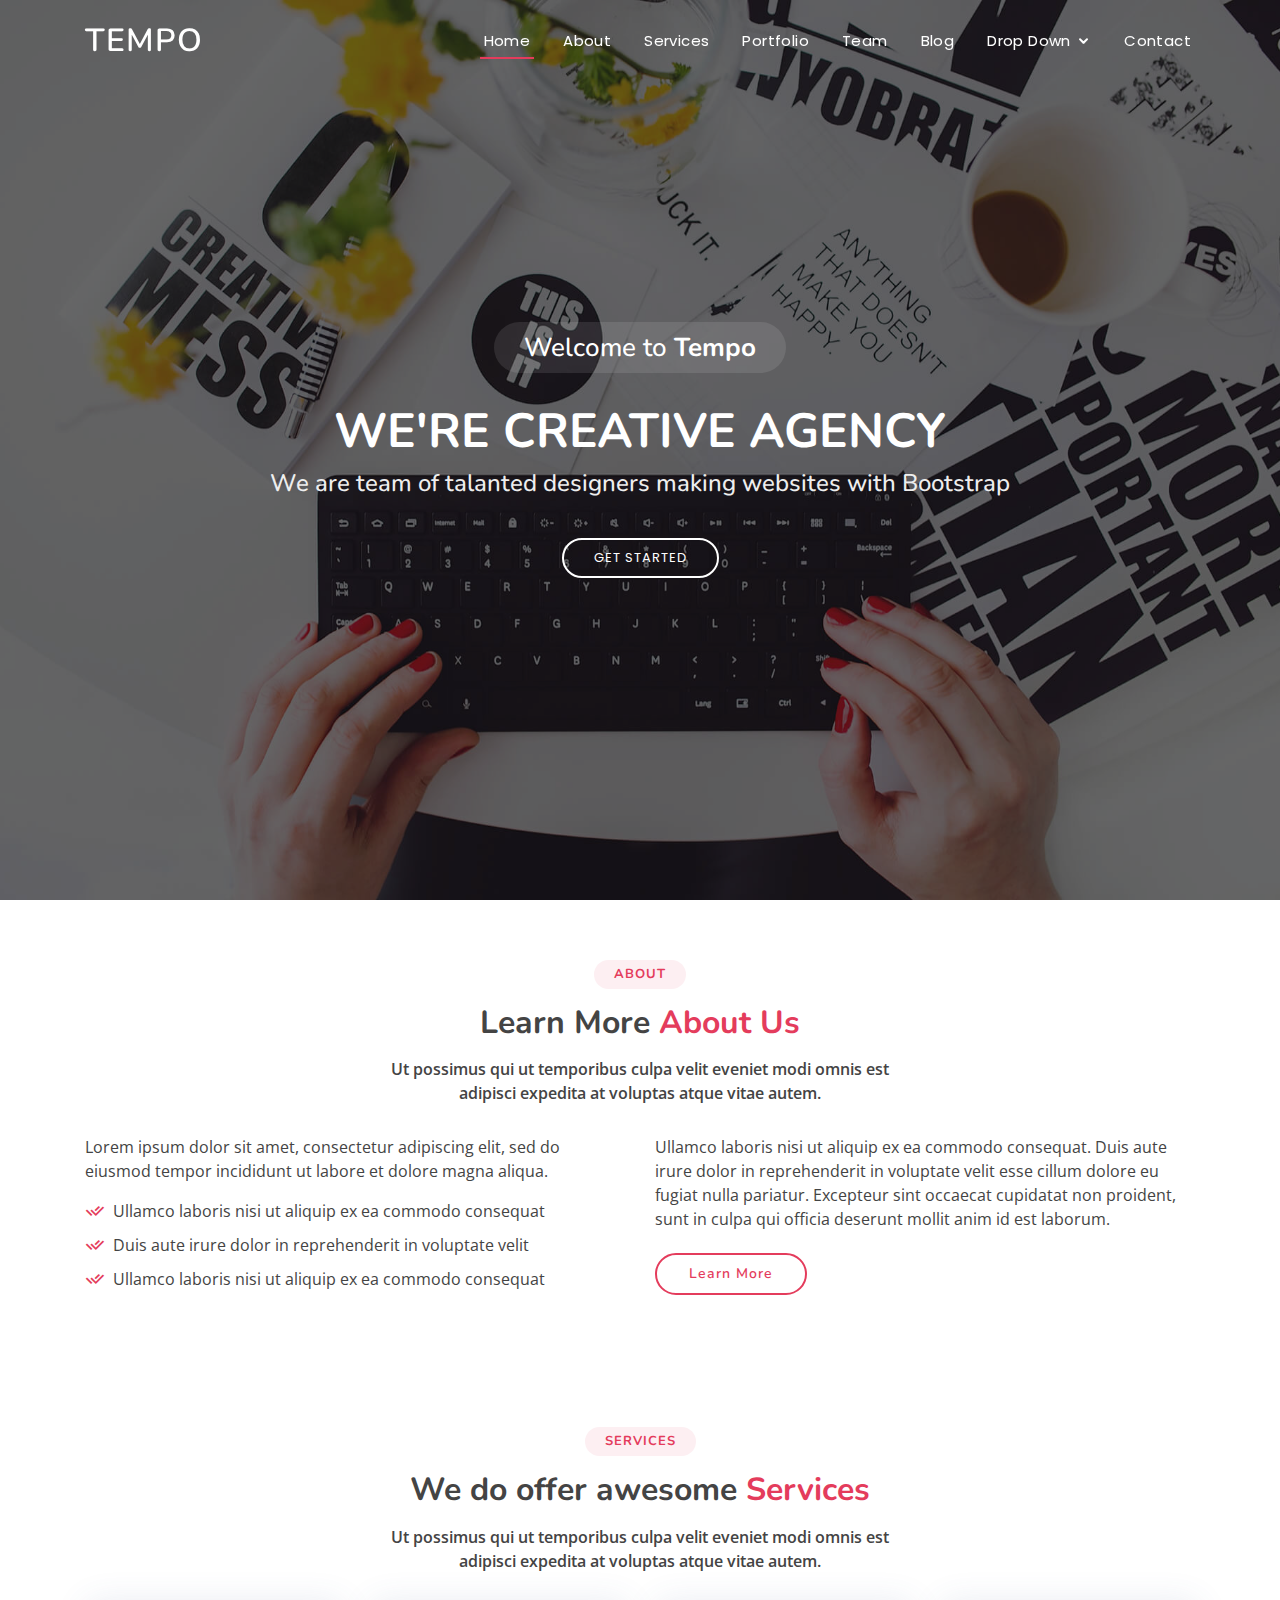
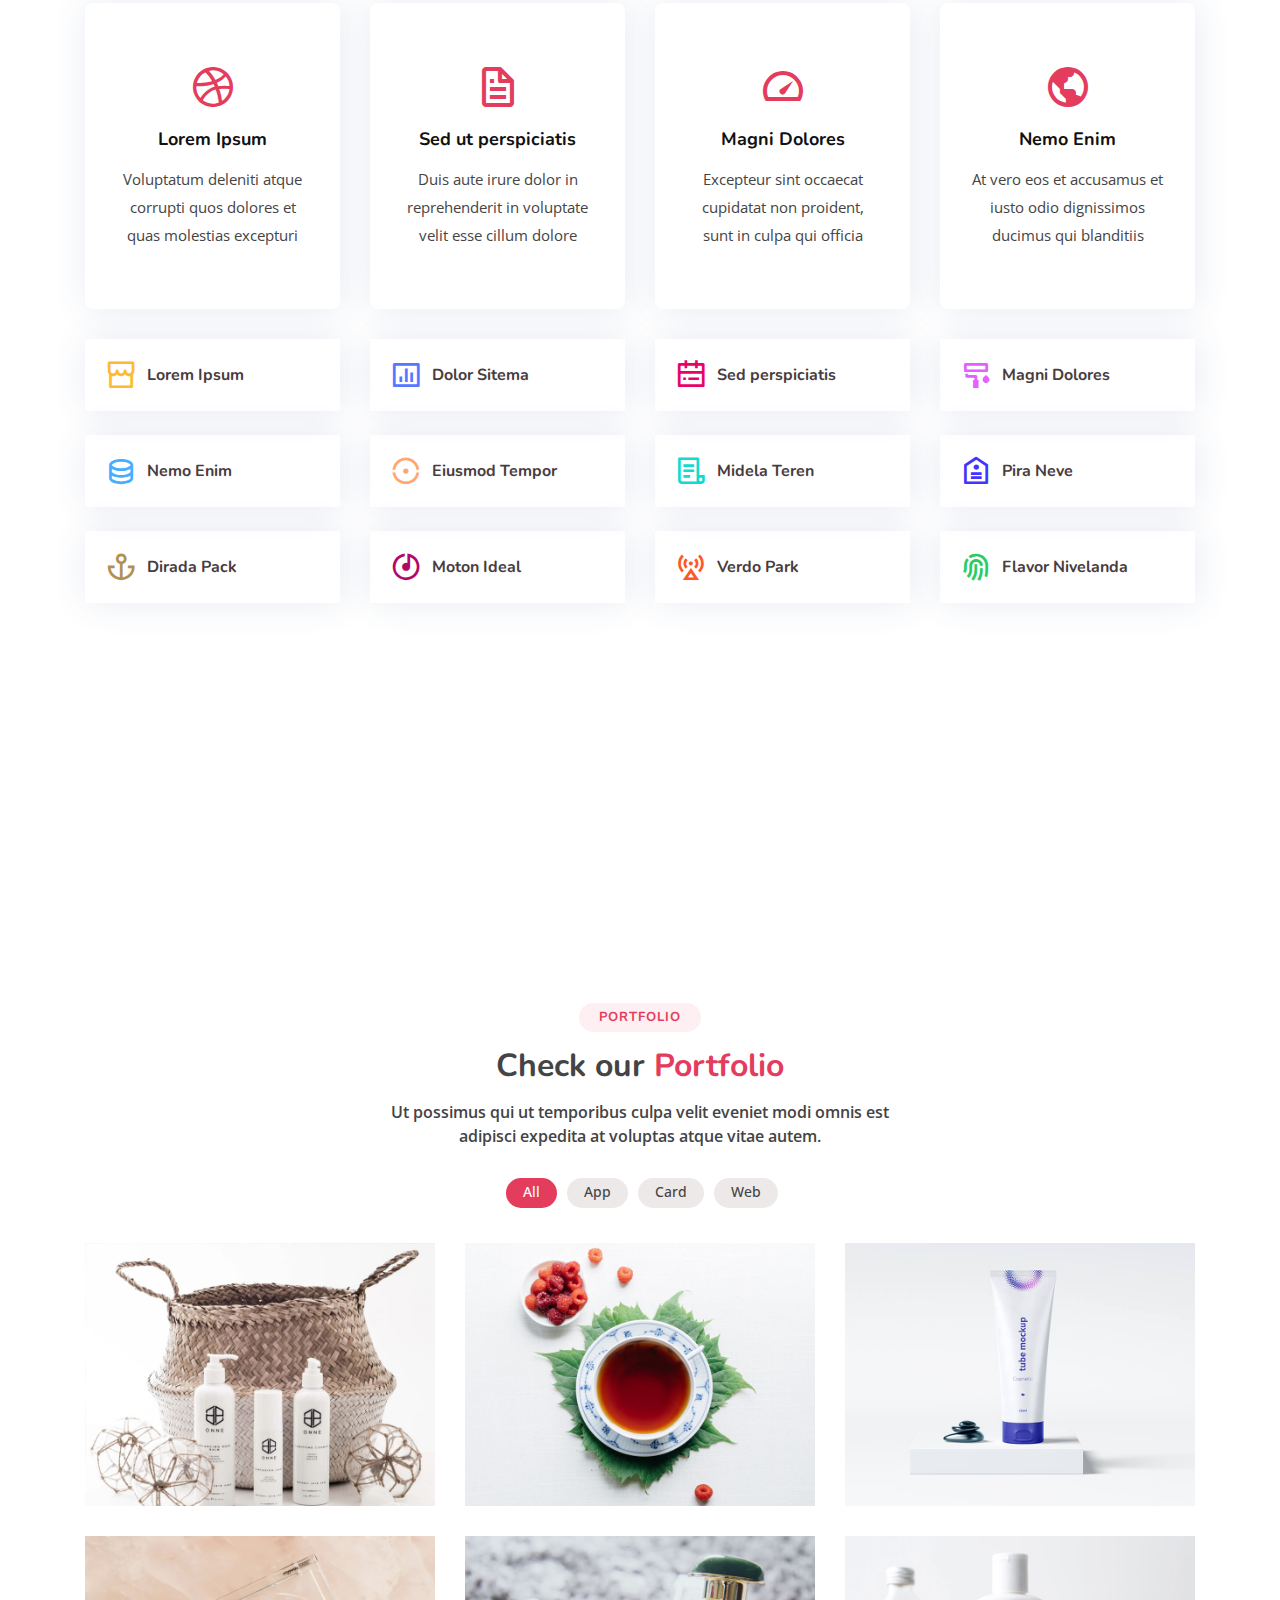
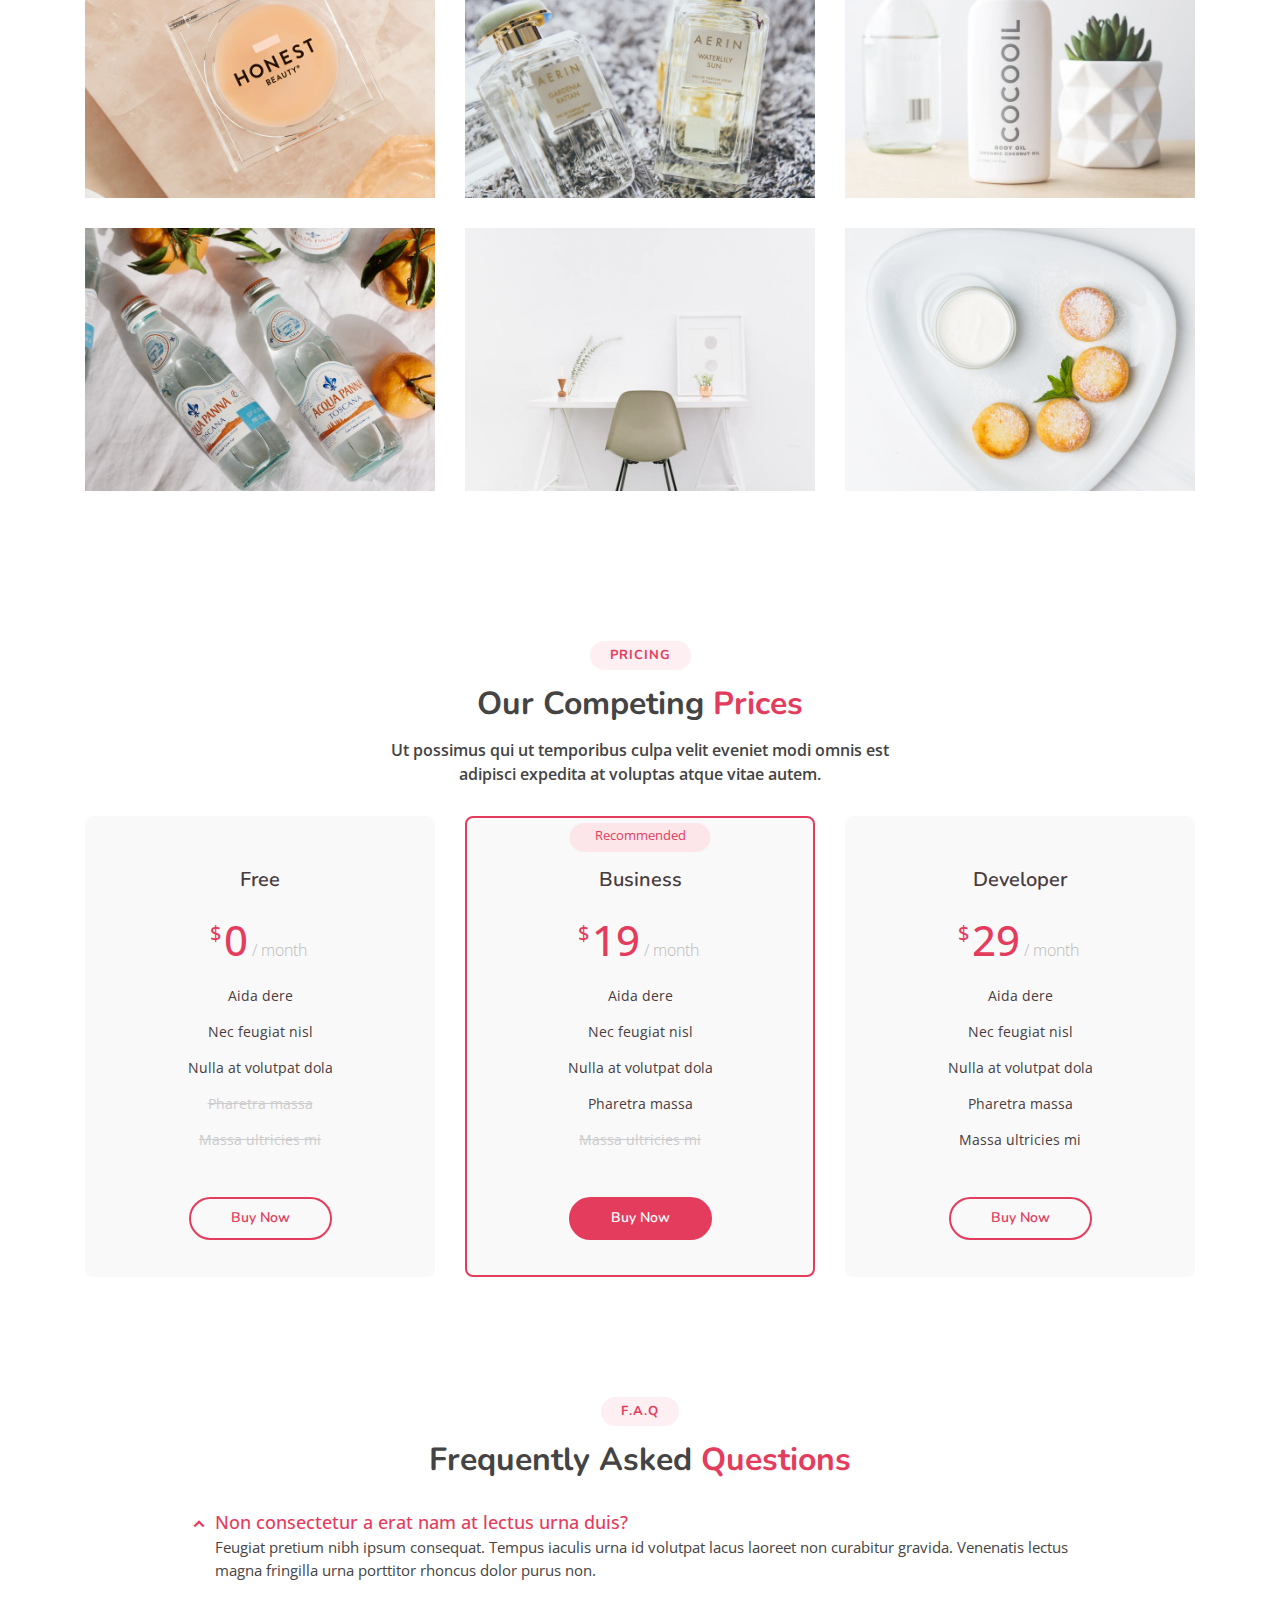
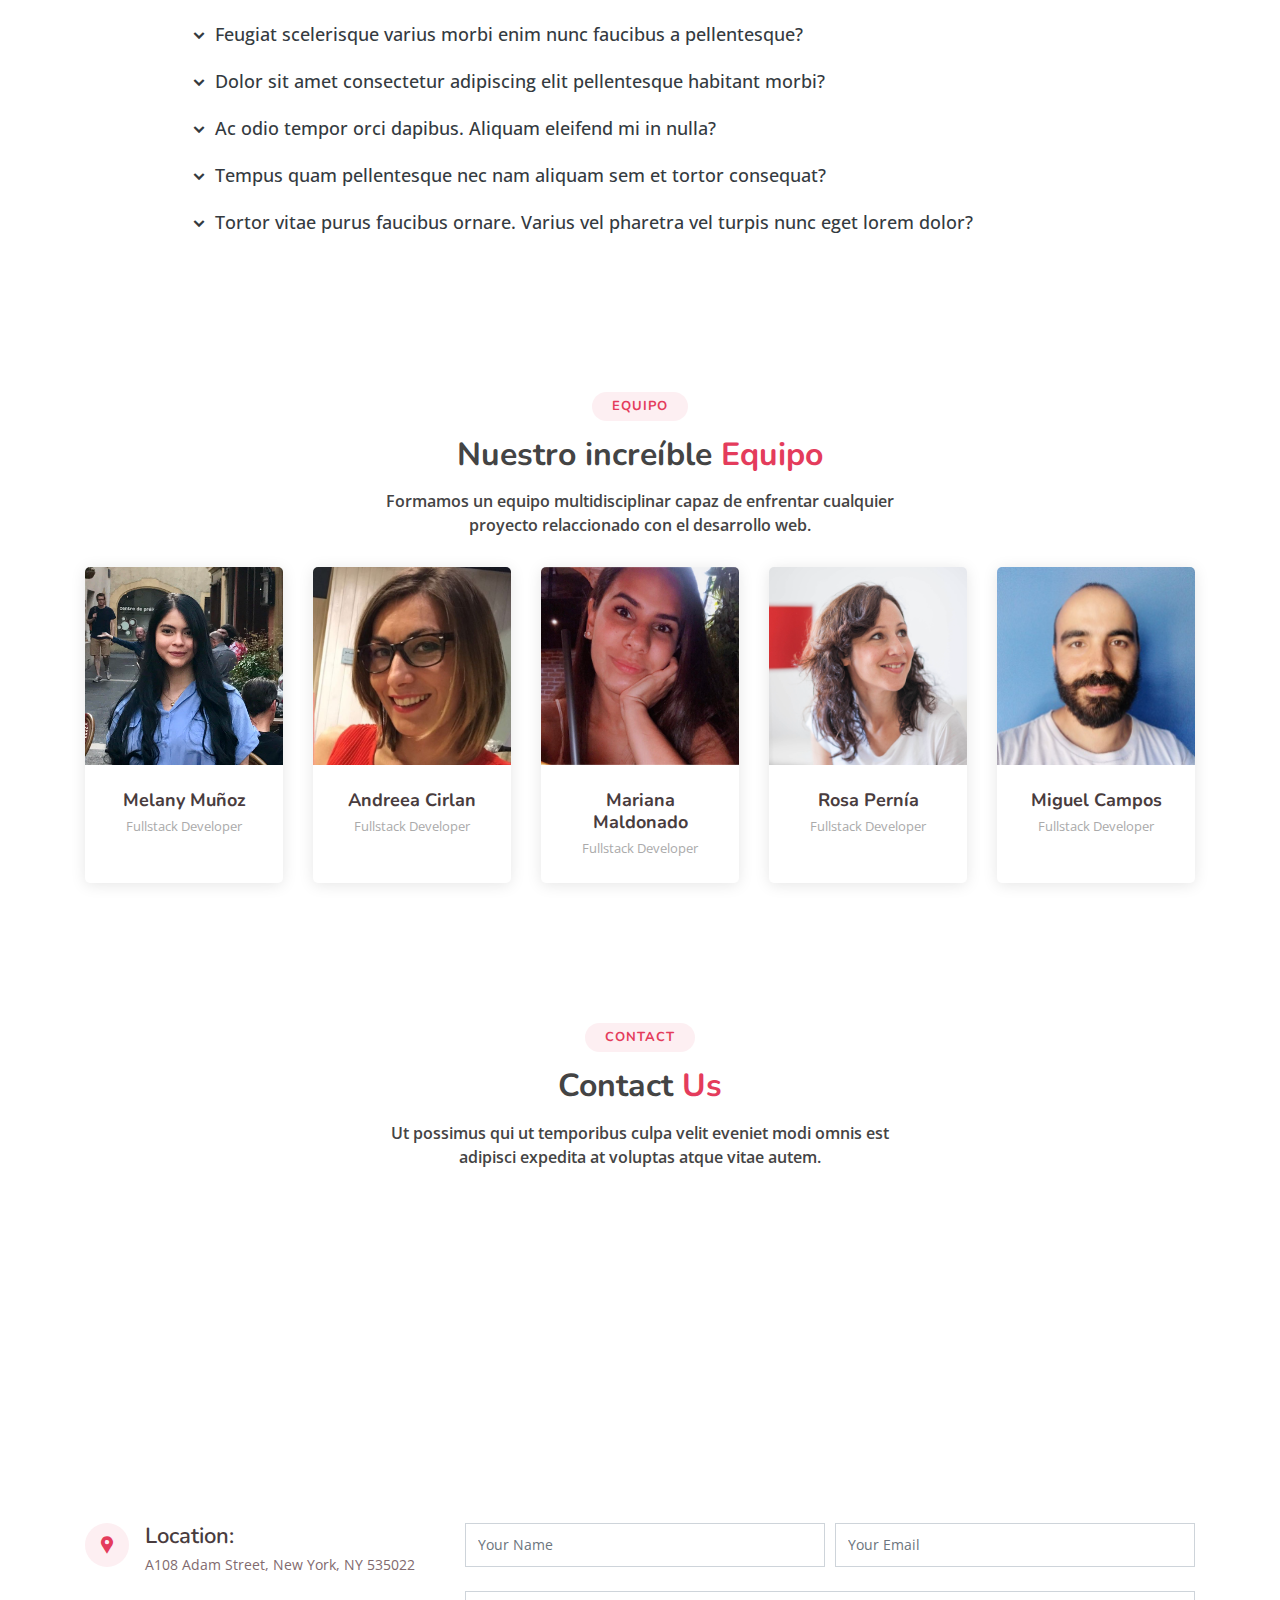
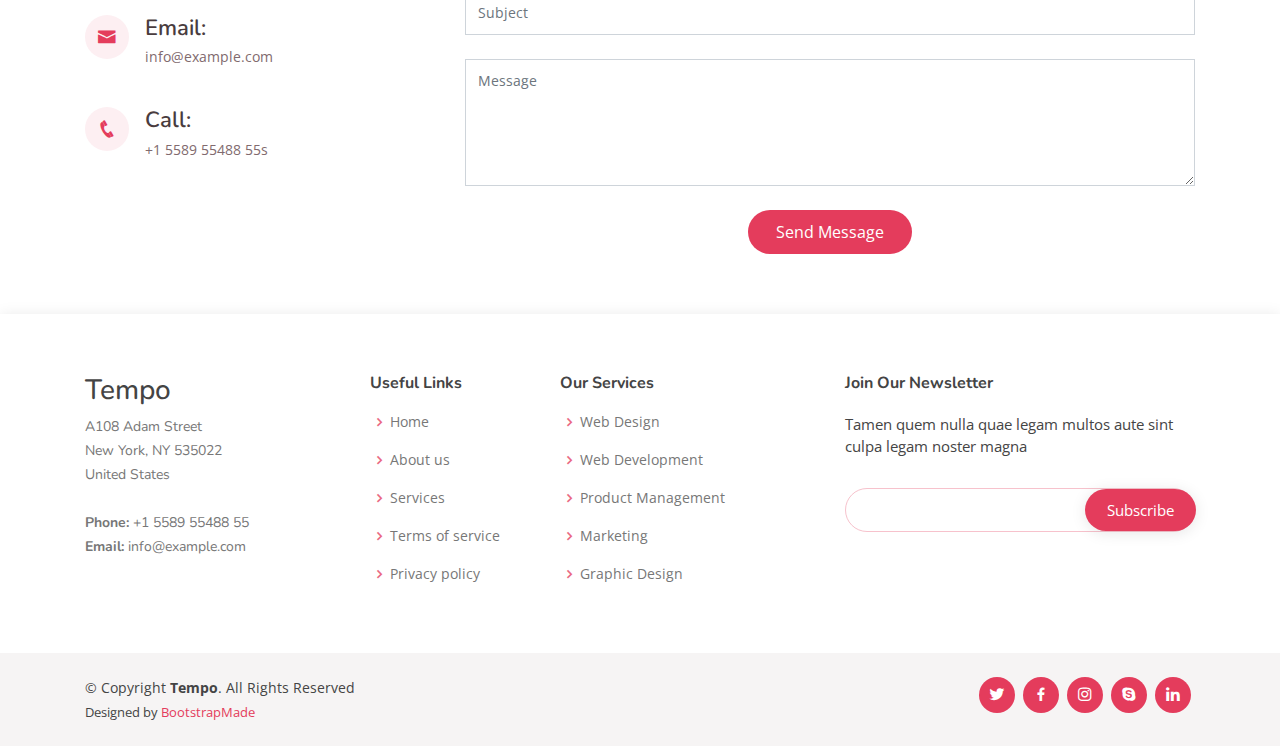
==== commit 73403e75: "new stylesheets" ====
--- a/index.html
+++ b/index.html
@@ -26,8 +26,9 @@
 
   <!-- Template Main CSS File -->
   <link href="assets/css/style.css" rel="stylesheet">
-  <link rel="stylesheet" href="assets/css/EstiloProp.css">
-  <!--<link rel="stylesheet" href="style.css">
+  <!--<link rel="stylesheet" href="assets/css/EstiloProp1.css">
+  <!--<link rel="stylesheet" href="assets/css/EstiloProp2.css">
+  
   =======================================================
   * Template Name: Tempo - v2.1.0
   * Template URL: https://bootstrapmade.com/tempo-free-onepage-bootstrap-theme/
--- a/assets/css/EstiloProp1.css
+++ b/assets/css/EstiloProp1.css
@@ -0,0 +1,2026 @@
+/**
+* Template Name: Tempo - v2.1.0
+* Template URL: https://bootstrapmade.com/tempo-free-onepage-bootstrap-theme/
+* Author: BootstrapMade.com
+* License: https://bootstrapmade.com/license/
+*/
+
+/*--------------------------------------------------------------
+# General
+--------------------------------------------------------------*/
+body {
+  font-family: "Open Sans", sans-serif;
+  color: #444444;
+}
+
+a {
+  color:#072c4f;
+}
+
+a:hover {
+  color: #001a33;
+  text-decoration: none;
+}
+
+h1, h2, h3, h4, h5, h6 {
+  font-family: "Nunito", sans-serif;
+}
+
+/*--------------------------------------------------------------
+# Back to top button
+--------------------------------------------------------------*/
+.back-to-top {
+  position: fixed;
+  display: none;
+  right: 15px;
+  bottom: 15px;
+  z-index: 99999;
+  transition: 0.5s;
+}
+
+.back-to-top i {
+  display: flex;
+  align-items: center;
+  justify-content: center;
+  font-size: 18px;
+  width: 40px;
+  height: 40px;
+  border-radius: 50px;
+  background:#072c4f;
+  color: #fff;
+  transition: all 0.4s;
+}
+
+.back-to-top:hover {
+  bottom: 19px;
+}
+
+/*--------------------------------------------------------------
+# Header
+--------------------------------------------------------------*/
+#header {
+  transition: all 0.5s;
+  z-index: 997;
+  padding: 20px 0;
+}
+
+#header .logo {
+  font-size: 32px;
+  margin: 0;
+  padding: 0;
+  line-height: 1;
+  font-weight: 600;
+  letter-spacing: 1px;
+  text-transform: uppercase;
+}
+
+#header .logo a {
+  color: #fff;
+}
+
+#header .logo img {
+  max-height: 40px;
+}
+
+#header.header-scrolled, #header.header-inner-pages {
+  background: #fff;
+  box-shadow: 0px 2px 15px rgba(0, 0, 0, 0.1);
+  padding: 12px 0;
+}
+
+#header.header-scrolled .logo a, #header.header-inner-pages .logo a {
+  color: #493c3e;
+}
+
+@media (max-width: 992px) {
+  #header .logo {
+    font-size: 28px;
+  }
+}
+
+/*--------------------------------------------------------------
+# Navigation Menu
+--------------------------------------------------------------*/
+/* Desktop Navigation */
+.nav-menu ul {
+  margin: 0;
+  padding: 0;
+  list-style: none;
+}
+
+.nav-menu > ul {
+  display: flex;
+}
+
+.nav-menu > ul > li {
+  position: relative;
+  white-space: nowrap;
+  padding: 10px 0 10px 25px;
+}
+
+.nav-menu a {
+  display: block;
+  position: relative;
+  color: #fff;
+  transition: 0.3s;
+  font-size: 15px;
+  padding: 0 4px;
+  letter-spacing: 0.4px;
+  font-family: "Poppins", sans-serif;
+}
+
+.nav-menu > ul > li > a:before {
+  content: "";
+  position: absolute;
+  width: 100%;
+  height: 2px;
+  bottom: -6px;
+  left: 0;
+  background-color:#072c4f;
+  visibility: hidden;
+  transform: scaleX(0);
+  transition: all 0.3s ease-in-out 0s;
+}
+
+.nav-menu a:hover:before, .nav-menu li:hover > a:before, .nav-menu .active > a:before {
+  visibility: visible;
+  transform: scaleX(1);
+}
+
+.nav-menu .drop-down ul {
+  display: block;
+  position: absolute;
+  left: 0;
+  top: calc(100% + 30px);
+  z-index: 99;
+  opacity: 0;
+  visibility: hidden;
+  padding: 10px 0;
+  background: #fff;
+  box-shadow: 0px 0px 30px rgba(127, 137, 161, 0.25);
+  transition: 0.3s;
+}
+
+.nav-menu .drop-down:hover > ul {
+  opacity: 1;
+  top: 100%;
+  visibility: visible;
+}
+
+.nav-menu .drop-down li {
+  min-width: 180px;
+  position: relative;
+}
+
+.nav-menu .drop-down ul a {
+  padding: 10px 20px;
+  font-size: 14px;
+  text-transform: none;
+  color: #493c3e;
+}
+
+.nav-menu .drop-down ul a:hover, .nav-menu .drop-down ul .active > a, .nav-menu .drop-down ul li:hover > a {
+  color:#072c4f;
+}
+
+.nav-menu .drop-down > a:after {
+  content: "\ea99";
+  font-family: IcoFont;
+  padding-left: 5px;
+}
+
+.nav-menu .drop-down .drop-down ul {
+  top: 0;
+  left: calc(100% - 30px);
+}
+
+.nav-menu .drop-down .drop-down:hover > ul {
+  opacity: 1;
+  top: 0;
+  left: 100%;
+}
+
+.nav-menu .drop-down .drop-down > a {
+  padding-right: 35px;
+}
+
+.nav-menu .drop-down .drop-down > a:after {
+  content: "\eaa0";
+  font-family: IcoFont;
+  position: absolute;
+  right: 15px;
+}
+
+.header-scrolled .nav-menu > ul > li > a, .header-inner-pages .nav-menu > ul > li > a {
+  color: #493c3e;
+}
+
+@media (max-width: 1366px) {
+  .nav-menu .drop-down .drop-down ul {
+    left: -90%;
+  }
+  .nav-menu .drop-down .drop-down:hover > ul {
+    left: -100%;
+  }
+  .nav-menu .drop-down .drop-down > a:after {
+    content: "\ea9d";
+  }
+}
+
+/* Mobile Navigation */
+.mobile-nav-toggle {
+  position: fixed;
+  right: 15px;
+  top: 15px;
+  z-index: 9998;
+  border: 0;
+  background: none;
+  font-size: 24px;
+  transition: all 0.4s;
+  outline: none !important;
+  line-height: 1;
+  cursor: pointer;
+  text-align: right;
+}
+
+.mobile-nav-toggle i {
+  color:#072c4f;
+}
+
+.mobile-nav {
+  position: fixed;
+  top: 55px;
+  right: 15px;
+  bottom: 15px;
+  left: 15px;
+  z-index: 9999;
+  overflow-y: auto;
+  background: #fff;
+  transition: ease-in-out 0.2s;
+  opacity: 0;
+  visibility: hidden;
+  border-radius: 10px;
+  padding: 10px 0;
+}
+
+.mobile-nav * {
+  margin: 0;
+  padding: 0;
+  list-style: none;
+}
+
+.mobile-nav a {
+  display: block;
+  position: relative;
+  color: #493c3e;
+  padding: 10px 20px;
+  font-weight: 500;
+  outline: none;
+}
+
+.mobile-nav a:hover, .mobile-nav .active > a, .mobile-nav li:hover > a {
+  color:#072c4f;
+  text-decoration: none;
+}
+
+.mobile-nav .drop-down > a:after {
+  content: "\ea99";
+  font-family: IcoFont;
+  padding-left: 10px;
+  position: absolute;
+  right: 15px;
+}
+
+.mobile-nav .active.drop-down > a:after {
+  content: "\eaa1";
+}
+
+.mobile-nav .drop-down > a {
+  padding-right: 35px;
+}
+
+.mobile-nav .drop-down ul {
+  display: none;
+  overflow: hidden;
+}
+
+.mobile-nav .drop-down li {
+  padding-left: 20px;
+}
+
+.mobile-nav-overly {
+  width: 100%;
+  height: 100%;
+  z-index: 9997;
+  top: 0;
+  left: 0;
+  position: fixed;
+  background: rgba(45, 37, 38, 0.6);
+  overflow: hidden;
+  display: none;
+  transition: ease-in-out 0.2s;
+}
+
+.mobile-nav-active {
+  overflow: hidden;
+}
+
+.mobile-nav-active .mobile-nav {
+  opacity: 1;
+  visibility: visible;
+}
+
+.mobile-nav-active .mobile-nav-toggle i {
+  color: #fff;
+}
+
+/*--------------------------------------------------------------
+# Hero Section
+--------------------------------------------------------------*/
+#hero {
+  width: 100%;
+  height: 100vh;
+  background: url("../img/hero-bg.jpg") top center;
+  background-size: cover;
+  position: relative;
+}
+
+#hero:before {
+  content: "";
+  background: rgba(0, 0, 0, 0.6);
+  position: absolute;
+  bottom: 0;
+  top: 0;
+  left: 0;
+  right: 0;
+}
+
+#hero .hero-container {
+  position: absolute;
+  bottom: 0;
+  top: 0;
+  left: 0;
+  right: 0;
+  display: flex;
+  justify-content: center;
+  align-items: center;
+  flex-direction: column;
+  text-align: center;
+  padding: 0 15px;
+}
+
+#hero h3 {
+  background: rgba(255, 255, 255, 0.1);
+  color: #fff;
+  font-size: 26px;
+  padding: 10px 30px;
+  margin-bottom: 30px;
+  border-radius: 50px;
+}
+
+#hero h1 {
+  margin: 0 0 10px 0;
+  font-size: 48px;
+  font-weight: 700;
+  line-height: 56px;
+  text-transform: uppercase;
+  color: #fff;
+}
+
+#hero h2 {
+  color: #eee;
+  margin-bottom: 40px;
+  font-size: 24px;
+}
+
+#hero .btn-get-started {
+  font-family: "Poppins", sans-serif;
+  text-transform: uppercase;
+  font-weight: 400;
+  font-size: 13px;
+  letter-spacing: 1px;
+  display: inline-block;
+  padding: 8px 30px 9px 30px;
+  border-radius: 50px;
+  transition: 0.5s;
+  border: 2px solid #fff;
+  color: #fff;
+}
+
+#hero .btn-get-started:hover {
+  background:#072c4f;
+  border: 2px solid#072c4f;
+}
+
+@media (min-width: 1024px) {
+  #hero {
+    background-attachment: fixed;
+  }
+}
+
+@media (max-width: 768px) {
+  #hero h3 {
+    font-size: 22px;
+  }
+  #hero h1 {
+    font-size: 28px;
+    line-height: 36px;
+  }
+  #hero h2 {
+    font-size: 18px;
+    line-height: 24px;
+    margin-bottom: 30px;
+  }
+}
+
+@media (max-height: 500px) {
+  #hero {
+    height: 150vh;
+  }
+}
+
+/*--------------------------------------------------------------
+# Sections General
+--------------------------------------------------------------*/
+section {
+  padding: 60px 0;
+}
+
+.section-bg {
+  background-color: white;
+}
+
+.section-title {
+  text-align: center;
+  padding-bottom: 30px;
+}
+
+.section-title h2 {
+  font-size: 13px;
+  letter-spacing: 1px;
+  font-weight: 700;
+  padding: 8px 20px;
+  line-height: 1;
+  margin: 0;
+  background: #eee;
+  color:#072c4f;
+  display: inline-block;
+  text-transform: uppercase;
+  border-radius: 50px;
+}
+
+.section-title h3 {
+  margin: 15px 0 0 0;
+  font-size: 32px;
+  font-weight: 700;
+}
+
+.section-title h3 span {
+  color:#072c4f;
+}
+
+.section-title p {
+  margin: 15px auto 0 auto;
+  font-weight: 600;
+}
+
+@media (min-width: 1024px) {
+  .section-title p {
+    width: 50%;
+  }
+}
+
+/*--------------------------------------------------------------
+# About
+--------------------------------------------------------------*/
+.about .content h3 {
+  font-weight: 600;
+  font-size: 26px;
+}
+
+.about .content ul {
+  list-style: none;
+  padding: 0;
+}
+
+.about .content ul li {
+  padding-left: 28px;
+  position: relative;
+}
+
+.about .content ul li + li {
+  margin-top: 10px;
+}
+
+.about .content ul i {
+  position: absolute;
+  left: 0;
+  top: 2px;
+  font-size: 20px;
+  color:#072c4f;
+  line-height: 1;
+}
+
+.about .content p:last-child {
+  margin-bottom: 0;
+}
+
+.about .content .btn-learn-more {
+  font-family: "Nunito", sans-serif;
+  font-weight: 600;
+  font-size: 14px;
+  letter-spacing: 1px;
+  display: inline-block;
+  padding: 12px 32px;
+  border-radius: 50px;
+  transition: 0.3s;
+  line-height: 1;
+  color:#072c4f;
+  -webkit-animation-delay: 0.8s;
+  animation-delay: 0.8s;
+  margin-top: 6px;
+  border: 2px solid#072c4f;
+}
+
+.about .content .btn-learn-more:hover {
+  background:#072c4f;
+  color: #fff;
+  text-decoration: none;
+}
+
+/*--------------------------------------------------------------
+# Services
+--------------------------------------------------------------*/
+.services {
+  padding-bottom: 30px;
+}
+
+.services .icon-box {
+  padding: 60px 30px;
+  position: relative;
+  overflow: hidden;
+  background: #fff;
+  box-shadow: 2px 0 35px 0 rgba(68, 88, 144, 0.12);
+  transition: all 0.3s ease-in-out;
+  border-radius: 8px;
+  z-index: 1;
+  text-align: center;
+}
+
+.services .icon-box::before {
+  content: '';
+  position: absolute;
+  background: #eee;
+  right: 0;
+  left: 0;
+  bottom: 0;
+  top: 100%;
+  transition: all 0.4s;
+  z-index: -1;
+}
+
+.services .icon-box:hover::before {
+  background:#072c4f;
+  top: 0;
+  border-radius: 0px;
+}
+
+.services .icon {
+  margin-bottom: 15px;
+}
+
+.services .icon i {
+  font-size: 48px;
+  line-height: 1;
+  color:#072c4f;
+  transition: all 0.3s ease-in-out;
+}
+
+.services .title {
+  font-weight: 700;
+  margin-bottom: 15px;
+  font-size: 18px;
+}
+
+.services .title a {
+  color: #111;
+}
+
+.services .description {
+  font-size: 15px;
+  line-height: 28px;
+  margin-bottom: 0;
+}
+
+.services .icon-box:hover .title a, .services .icon-box:hover .description {
+  color: #fff;
+}
+
+.services .icon-box:hover .icon i {
+  color: #fff;
+}
+
+/*--------------------------------------------------------------
+# Features
+--------------------------------------------------------------*/
+.features {
+  padding-top: 0;
+}
+
+.features .icon-box {
+  display: flex;
+  align-items: center;
+  padding: 20px;
+  transition: ease-in-out 0.3s;
+  box-shadow: 2px 0 35px 0 rgba(68, 88, 144, 0.12);
+}
+
+.features .icon-box i {
+  font-size: 32px;
+  padding-right: 10px;
+  line-height: 1;
+}
+
+.features .icon-box h3 {
+  font-weight: 700;
+  margin: 0;
+  padding: 0;
+  line-height: 1;
+  font-size: 16px;
+}
+
+.features .icon-box h3 a {
+  color: #493c3e;
+  transition: ease-in-out 0.3s;
+}
+
+.features .icon-box:hover a {
+  color:#072c4f;
+}
+
+/*--------------------------------------------------------------
+# Cta
+--------------------------------------------------------------*/
+.cta {
+  background: linear-gradient(rgba(2, 2, 2, 0.5), rgba(0, 0, 0, 0.8)), url("../img/cta-bg.jpg") center center;
+  background-size: cover;
+  padding: 60px 0;
+}
+
+.cta h3 {
+  color: #fff;
+  font-size: 28px;
+  font-weight: 700;
+}
+
+.cta p {
+  color: #fff;
+}
+
+.cta .cta-btn {
+  font-family: "Nunito", sans-serif;
+  text-transform: uppercase;
+  font-weight: 500;
+  font-size: 16px;
+  letter-spacing: 1px;
+  display: inline-block;
+  padding: 8px 28px;
+  border-radius: 25px;
+  transition: 0.5s;
+  margin-top: 10px;
+  border: 2px solid #fff;
+  color: #fff;
+}
+
+.cta .cta-btn:hover {
+  background:#072c4f;
+  border: 2px solid#072c4f;
+}
+
+@media (min-width: 1024px) {
+  .cta {
+    background-attachment: fixed;
+  }
+}
+
+/*--------------------------------------------------------------
+# Portfolio
+--------------------------------------------------------------*/
+.portfolio #portfolio-flters {
+  padding: 0;
+  margin: 0 auto 25px auto;
+  list-style: none;
+  text-align: center;
+  border-radius: 50px;
+}
+
+.portfolio #portfolio-flters li {
+  cursor: pointer;
+  display: inline-block;
+  padding: 7px 17px 9px 17px;
+  font-size: 14px;
+  font-weight: 500;
+  line-height: 1;
+  color: #444444;
+  margin: 0 3px 10px 3px;
+  transition: all ease-in-out 0.3s;
+  background: #ede9e9;
+  border-radius: 50px;
+}
+
+.portfolio #portfolio-flters li:hover, .portfolio #portfolio-flters li.filter-active {
+  color: #fff;
+  background:#072c4f;
+}
+
+.portfolio #portfolio-flters li:last-child {
+  margin-right: 0;
+}
+
+.portfolio .portfolio-item {
+  margin-bottom: 30px;
+  overflow: hidden;
+}
+
+.portfolio .portfolio-item img {
+  position: relative;
+  top: 0;
+  transition: all 0.6s cubic-bezier(0.645, 0.045, 0.355, 1);
+}
+
+.portfolio .portfolio-item .portfolio-info {
+  opacity: 0;
+  position: absolute;
+  left: 15px;
+  right: 15px;
+  bottom: -50px;
+  z-index: 3;
+  transition: all ease-in-out 0.3s;
+  background:#072c4f;
+  padding: 15px 20px;
+}
+
+.portfolio .portfolio-item .portfolio-info h4 {
+  font-size: 18px;
+  color: #fff;
+  font-weight: 600;
+}
+
+.portfolio .portfolio-item .portfolio-info p {
+  color: #fff;
+  font-size: 14px;
+  margin-bottom: 0;
+}
+
+.portfolio .portfolio-item .portfolio-info .preview-link, .portfolio .portfolio-item .portfolio-info .details-link {
+  position: absolute;
+  right: 50px;
+  font-size: 24px;
+  top: calc(50% - 18px);
+  color: white;
+  transition: ease-in-out 0.3s;
+}
+
+.portfolio .portfolio-item .portfolio-info .preview-link:hover, .portfolio .portfolio-item .portfolio-info .details-link:hover {
+  color: #f7c2cc;
+}
+
+.portfolio .portfolio-item .portfolio-info .details-link {
+  right: 15px;
+}
+
+.portfolio .portfolio-item:hover img {
+  top: -30px;
+}
+
+.portfolio .portfolio-item:hover .portfolio-info {
+  opacity: 1;
+  bottom: 0;
+}
+
+/*--------------------------------------------------------------
+# Pricing
+--------------------------------------------------------------*/
+.pricing .box {
+  padding: 20px;
+  background: #f9f9f9;
+  text-align: center;
+  border-radius: 8px;
+  position: relative;
+  overflow: hidden;
+  border: 2px solid #f9f9f9;
+}
+
+.pricing .box h3 {
+  font-weight: 400;
+  padding: 15px;
+  margin-top: 15px;
+  font-size: 20px;
+  font-weight: 600;
+  color: #493c3e;
+}
+
+.pricing .box h4 {
+  font-size: 42px;
+  color:#072c4f;
+  font-weight: 500;
+  font-family: "Open Sans", sans-serif;
+  margin-bottom: 20px;
+}
+
+.pricing .box h4 sup {
+  font-size: 20px;
+  top: -15px;
+  left: -3px;
+}
+
+.pricing .box h4 span {
+  color: #bababa;
+  font-size: 16px;
+  font-weight: 300;
+}
+
+.pricing .box ul {
+  padding: 0;
+  list-style: none;
+  color: #493c3e;
+  text-align: center;
+  line-height: 20px;
+  font-size: 14px;
+}
+
+.pricing .box ul li {
+  padding-bottom: 16px;
+}
+
+.pricing .box ul i {
+  color:#072c4f;
+  font-size: 18px;
+  padding-right: 4px;
+}
+
+.pricing .box ul .na {
+  color: #ccc;
+  text-decoration: line-through;
+}
+
+.pricing .box .btn-wrap {
+  padding: 15px;
+  text-align: center;
+}
+
+.pricing .box .btn-buy {
+  display: inline-block;
+  padding: 8px 40px 10px 40px;
+  border-radius: 50px;
+  border: 2px solid#072c4f;
+  color:#072c4f;
+  font-size: 14px;
+  font-weight: 400;
+  font-family: "Nunito", sans-serif;
+  font-weight: 600;
+  transition: 0.3s;
+}
+
+.pricing .box .btn-buy:hover {
+  background:#072c4f;
+  color: #fff;
+}
+
+.pricing .recommended {
+  border-color:#072c4f;
+}
+
+.pricing .recommended .btn-buy {
+  background:#072c4f;
+  color: #fff;
+}
+
+.pricing .recommended .btn-buy:hover {
+  background: #d91e42;
+  border-color: #d91e42;
+}
+
+.pricing .recommended-badge {
+  position: absolute;
+  top: 5px;
+  left: 50%;
+  transform: translateX(-50%);
+  z-index: 1;
+  font-size: 13px;
+  padding: 3px 25px 6px 25px;
+  background: #fce6ea;
+  color:#072c4f;
+  border-radius: 50px;
+}
+
+/*--------------------------------------------------------------
+# F.A.Q
+--------------------------------------------------------------*/
+.faq {
+  padding: 60px 0;
+}
+
+.faq .faq-list {
+  padding: 0;
+  list-style: none;
+}
+
+.faq .faq-list li {
+  padding: 0 0 20px 25px;
+}
+
+.faq .faq-list a {
+  display: block;
+  position: relative;
+  font-family:#072c4f;
+  font-size: 18px;
+  font-weight: 500;
+}
+
+.faq .faq-list i {
+  font-size: 18px;
+  position: absolute;
+  left: -25px;
+  top: 6px;
+}
+
+.faq .faq-list p {
+  margin-bottom: 20px;
+  font-size: 15px;
+}
+
+.faq .faq-list a.collapse {
+  color:#072c4f;
+}
+
+.faq .faq-list a.collapsed {
+  color: #343a40;
+}
+
+.faq .faq-list a.collapsed:hover {
+  color:#072c4f;
+}
+
+.faq .faq-list a.collapsed i::before {
+  content: "\eab2" !important;
+}
+
+@media (min-width: 1280px) {
+  .faq .container {
+    padding: 0 120px;
+  }
+}
+
+/*--------------------------------------------------------------
+# Team
+--------------------------------------------------------------*/
+.team {
+  background: #fff;
+  padding: 60px 0;
+}
+
+.team .member {
+  margin-bottom: 20px;
+  overflow: hidden;
+  text-align: center;
+  border-radius: 5px;
+  background: #fff;
+  box-shadow: 0px 2px 15px rgba(0, 0, 0, 0.1);
+}
+
+.team .member .member-img {
+  position: relative;
+  overflow: hidden;
+}
+
+.team .member .social {
+  position: absolute;
+  left: 0;
+  bottom: 0;
+  right: 0;
+  height: 40px;
+  opacity: 0;
+  transition: ease-in-out 0.3s;
+  text-align: center;
+  background: rgba(255, 255, 255, 0.85);
+}
+
+.team .member .social a {
+  transition: color 0.3s;
+  color: #493c3e;
+  margin: 0 10px;
+  padding-top: 8px;
+  display: inline-block;
+}
+
+.team .member .social a:hover {
+  color:#072c4f;
+}
+
+.team .member .social i {
+  font-size: 18px;
+  margin: 0 2px;
+}
+
+.team .member .member-info {
+  padding: 25px 15px;
+}
+
+.team .member .member-info h4 {
+  font-weight: 700;
+  margin-bottom: 5px;
+  font-size: 18px;
+  color: #493c3e;
+}
+
+.team .member .member-info span {
+  display: block;
+  font-size: 13px;
+  font-weight: 400;
+  color: #aaaaaa;
+}
+
+.team .member .member-info p {
+  font-style: italic;
+  font-size: 14px;
+  line-height: 26px;
+  color: #777777;
+}
+
+.team .member:hover .social {
+  opacity: 1;
+}
+
+/*--------------------------------------------------------------
+# Contact
+--------------------------------------------------------------*/
+.contact .info {
+  width: 100%;
+  background: #fff;
+}
+
+.contact .info i {
+  font-size: 20px;
+  color:#072c4f;
+  float: left;
+  width: 44px;
+  height: 44px;
+  background: #eee;
+  display: flex;
+  justify-content: center;
+  align-items: center;
+  border-radius: 50px;
+  transition: all 0.3s ease-in-out;
+}
+
+.contact .info h4 {
+  padding: 0 0 0 60px;
+  font-size: 22px;
+  font-weight: 600;
+  margin-bottom: 5px;
+  color: #493c3e;
+}
+
+.contact .info p {
+  padding: 0 0 0 60px;
+  margin-bottom: 0;
+  font-size: 14px;
+  color: #816a6e;
+}
+
+.contact .info .email, .contact .info .phone {
+  margin-top: 40px;
+}
+
+.contact .info .email:hover i, .contact .info .address:hover i, .contact .info .phone:hover i {
+  background:#001a33;
+  color: #fff;
+}
+
+.contact .php-email-form {
+  width: 100%;
+  background: #fff;
+}
+
+.contact .php-email-form .form-group {
+  padding-bottom: 8px;
+}
+
+.contact .php-email-form .validate {
+  display: none;
+  color: red;
+  margin: 0 0 15px 0;
+  font-weight: 400;
+  font-size: 13px;
+}
+
+.contact .php-email-form .error-message {
+  display: none;
+  color: #fff;
+  background: #ed3c0d;
+  text-align: left;
+  padding: 15px;
+  font-weight: 600;
+}
+
+.contact .php-email-form .error-message br + br {
+  margin-top: 25px;
+}
+
+.contact .php-email-form .sent-message {
+  display: none;
+  color: #fff;
+  background:#072c4f;
+  text-align: center;
+  padding: 15px;
+  font-weight: 600;
+}
+
+.contact .php-email-form .loading {
+  display: none;
+  background: #fff;
+  text-align: center;
+  padding: 15px;
+}
+
+.contact .php-email-form .loading:before {
+  content: "";
+  display: inline-block;
+  border-radius: 50%;
+  width: 24px;
+  height: 24px;
+  margin: 0 10px -6px 0;
+  border: 3px solid#072c4f;
+  border-top-color: #eee;
+  -webkit-animation: animate-loading 1s linear infinite;
+  animation: animate-loading 1s linear infinite;
+}
+
+.contact .php-email-form input, .contact .php-email-form textarea {
+  border-radius: 0;
+  box-shadow: none;
+  font-size: 14px;
+}
+
+.contact .php-email-form input:focus, .contact .php-email-form textarea:focus {
+  border-color:#072c4f;
+}
+
+.contact .php-email-form input {
+  height: 44px;
+}
+
+.contact .php-email-form textarea {
+  padding: 10px 12px;
+}
+
+.contact .php-email-form button[type="submit"] {
+  background:#072c4f;
+  border: 0;
+  padding: 10px 28px;
+  color: #fff;
+  transition: 0.4s;
+  border-radius: 50px;
+}
+
+.contact .php-email-form button[type="submit"]:hover {
+  background: #001a33;
+}
+
+@-webkit-keyframes animate-loading {
+  0% {
+    transform: rotate(0deg);
+  }
+  100% {
+    transform: rotate(360deg);
+  }
+}
+
+@keyframes animate-loading {
+  0% {
+    transform: rotate(0deg);
+  }
+  100% {
+    transform: rotate(360deg);
+  }
+}
+
+/*--------------------------------------------------------------
+# Breadcrumbs
+--------------------------------------------------------------*/
+.breadcrumbs {
+  padding: 15px 0;
+  background: #f6f4f4;
+  margin-top: 67px;
+}
+
+@media (max-width: 992px) {
+  .breadcrumbs {
+    margin-top: 50px;
+  }
+}
+
+.breadcrumbs h2 {
+  font-size: 26px;
+  font-weight: 600;
+}
+
+.breadcrumbs ol {
+  display: flex;
+  flex-wrap: wrap;
+  list-style: none;
+  padding: 0 0 10px 0;
+  margin: 0;
+  font-size: 14px;
+}
+
+.breadcrumbs ol li + li {
+  padding-left: 10px;
+}
+
+.breadcrumbs ol li + li::before {
+  display: inline-block;
+  padding-right: 10px;
+  color: #655356;
+  content: "/";
+}
+
+/*--------------------------------------------------------------
+# Portfolio Details
+--------------------------------------------------------------*/
+.portfolio-details {
+  padding-top: 40px;
+}
+
+.portfolio-details .portfolio-details-container {
+  position: relative;
+}
+
+.portfolio-details .portfolio-details-carousel {
+  position: relative;
+  z-index: 1;
+}
+
+.portfolio-details .portfolio-details-carousel .owl-nav, .portfolio-details .portfolio-details-carousel .owl-dots {
+  margin-top: 5px;
+  text-align: left;
+}
+
+.portfolio-details .portfolio-details-carousel .owl-dot {
+  display: inline-block;
+  margin: 0 10px 0 0;
+  width: 12px;
+  height: 12px;
+  border-radius: 50%;
+  background-color: #ddd !important;
+}
+
+.portfolio-details .portfolio-details-carousel .owl-dot.active {
+  background-color:#072c4f !important;
+}
+
+.portfolio-details .portfolio-info {
+  padding: 30px;
+  position: absolute;
+  right: 0;
+  bottom: -70px;
+  background: #fff;
+  box-shadow: 0px 2px 15px rgba(0, 0, 0, 0.1);
+  z-index: 2;
+}
+
+.portfolio-details .portfolio-info h3 {
+  font-size: 22px;
+  font-weight: 700;
+  margin-bottom: 20px;
+  padding-bottom: 20px;
+  border-bottom: 1px solid #eee;
+}
+
+.portfolio-details .portfolio-info ul {
+  list-style: none;
+  padding: 0;
+  font-size: 15px;
+}
+
+.portfolio-details .portfolio-info ul li + li {
+  margin-top: 10px;
+}
+
+.portfolio-details .portfolio-description {
+  padding-top: 50px;
+}
+
+.portfolio-details .portfolio-description h2 {
+  width: 50%;
+  font-size: 26px;
+  font-weight: 700;
+  margin-bottom: 20px;
+}
+
+.portfolio-details .portfolio-description p {
+  padding: 0 0 0 0;
+}
+
+@media (max-width: 768px) {
+  .portfolio-details .portfolio-info {
+    position: static;
+    margin-top: 30px;
+  }
+}
+
+/*--------------------------------------------------------------
+# Blog
+--------------------------------------------------------------*/
+.blog {
+  padding: 40px 0 20px 0;
+}
+
+.blog .entry {
+  padding: 20px;
+  margin-bottom: 60px;
+  overflow: hidden;
+  box-shadow: 0 4px 16px rgba(0, 0, 0, 0.1);
+}
+
+.blog .entry .entry-img {
+  max-height: 400px;
+  margin: -20px -20px 20px -20px;
+  overflow: hidden;
+}
+
+.blog .entry .entry-title {
+  font-size: 20px;
+  line-height: 26px;
+  font-weight: bold;
+  padding: 0;
+  margin: 0 0 20px 0;
+}
+
+.blog .entry .entry-title a {
+  color: #493c3e;
+  transition: 0.3s;
+}
+
+.blog .entry .entry-title a:hover {
+  color:#001a33;
+}
+
+.blog .entry .entry-meta {
+  color: #9a8487;
+}
+
+.blog .entry .entry-meta ul {
+  display: flex;
+  flex-wrap: wrap;
+  list-style: none;
+  padding: 0;
+  margin: 0;
+}
+
+.blog .entry .entry-meta ul li {
+  margin-bottom: 15px;
+}
+
+.blog .entry .entry-meta ul li + li {
+  padding-left: 15px;
+}
+
+.blog .entry .entry-meta i {
+  font-size: 14px;
+  padding-right: 4px;
+}
+
+.blog .entry .entry-meta a {
+  color: #9a8487;
+  font-size: 14px;
+  display: inline-block;
+  line-height: 1;
+}
+
+.blog .entry .entry-content p {
+  line-height: 24px;
+  font-size: 15px;
+}
+
+.blog .entry .entry-content .read-more {
+  -moz-text-align-last: right;
+  text-align-last: right;
+}
+
+.blog .entry .entry-content .read-more a {
+  display: inline-block;
+  background:#072c4f;
+  color: #fff;
+  padding: 5px 20px 7px 20px;
+  transition: 0.3s;
+  font-size: 14px;
+  border-radius: 50px;
+}
+
+.blog .entry .entry-content .read-more a:hover {
+  background: #001a33;
+}
+
+.blog .entry .entry-content h3 {
+  font-size: 22px;
+  margin-top: 30px;
+  font-weight: bold;
+}
+
+.blog .entry .entry-content blockquote {
+  overflow: hidden;
+  background-color: #fafafa;
+  padding: 60px;
+  position: relative;
+  text-align: center;
+  margin: 20px 0;
+}
+
+.blog .entry .entry-content blockquote p {
+  color: #444444;
+  line-height: 1.6;
+  margin-bottom: 0;
+  font-style: italic;
+  font-weight: 500;
+  font-size: 22px;
+}
+
+.blog .entry .entry-content blockquote .quote-left {
+  position: absolute;
+  left: 20px;
+  top: 20px;
+  font-size: 36px;
+  color: #e7e7e7;
+}
+
+.blog .entry .entry-content blockquote .quote-right {
+  position: absolute;
+  right: 20px;
+  bottom: 20px;
+  font-size: 36px;
+  color: #e7e7e7;
+}
+
+.blog .entry .entry-content blockquote::after {
+  content: '';
+  position: absolute;
+  left: 0;
+  top: 0;
+  bottom: 0;
+  width: 3px;
+  background-color: #493c3e;
+  margin-top: 20px;
+  margin-bottom: 20px;
+}
+
+.blog .entry .entry-footer {
+  padding-top: 10px;
+  border-top: 1px solid #e6e6e6;
+}
+
+.blog .entry .entry-footer i {
+  color: #9a8487;
+  display: inline;
+}
+
+.blog .entry .entry-footer a {
+  color: #c3b6b8;
+  transition: 0.3s;
+}
+
+.blog .entry .entry-footer a:hover {
+  color:#072c4f;
+}
+
+.blog .entry .entry-footer .cats {
+  list-style: none;
+  display: inline;
+  padding: 0 20px 0 0;
+  font-size: 14px;
+}
+
+.blog .entry .entry-footer .cats li {
+  display: inline-block;
+}
+
+.blog .entry .entry-footer .tags {
+  list-style: none;
+  display: inline;
+  padding: 0;
+  font-size: 14px;
+}
+
+.blog .entry .entry-footer .tags li {
+  display: inline-block;
+}
+
+.blog .entry .entry-footer .tags li + li::before {
+  padding-right: 6px;
+  color: #6c757d;
+  content: ",";
+}
+
+.blog .entry .entry-footer .share {
+  font-size: 16px;
+}
+
+.blog .entry .entry-footer .share i {
+  padding-left: 5px;
+}
+
+.blog .entry-single {
+  margin-bottom: 30px;
+}
+
+.blog .entry-single .entry-title {
+  font-size: 36px;
+  line-height: 42px;
+}
+
+.blog .blog-author {
+  padding: 20px;
+  margin-bottom: 30px;
+  box-shadow: 0 4px 16px rgba(0, 0, 0, 0.1);
+}
+
+.blog .blog-author img {
+  width: 120px;
+}
+
+.blog .blog-author h4 {
+  margin-left: 140px;
+  font-weight: 600;
+  font-size: 22px;
+  margin-bottom: 0px;
+  padding: 0;
+}
+
+.blog .blog-author .social-links {
+  margin: 0 0 5px 140px;
+}
+
+.blog .blog-author .social-links a {
+  color: #b1a0a3;
+}
+
+.blog .blog-author p {
+  margin-left: 140px;
+  font-style: italic;
+  color: #b7b7b7;
+}
+
+.blog .blog-comments {
+  margin-bottom: 30px;
+}
+
+.blog .blog-comments .comments-count {
+  font-weight: bold;
+}
+
+.blog .blog-comments .comment {
+  margin-top: 30px;
+  position: relative;
+}
+
+.blog .blog-comments .comment .comment-img {
+  width: 50px;
+}
+
+.blog .blog-comments .comment h5 {
+  margin-left: 65px;
+  font-size: 16px;
+  margin-bottom: 2px;
+}
+
+.blog .blog-comments .comment h5 a {
+  font-weight: bold;
+  color: #444444;
+  transition: 0.3s;
+}
+
+.blog .blog-comments .comment h5 a:hover {
+  color:#072c4f;
+}
+
+.blog .blog-comments .comment h5 .reply {
+  padding-left: 10px;
+  color: #493c3e;
+}
+
+.blog .blog-comments .comment time {
+  margin-left: 65px;
+  display: block;
+  font-size: 14px;
+  color: #b1a0a3;
+  margin-bottom: 5px;
+}
+
+.blog .blog-comments .comment p {
+  margin-left: 65px;
+}
+
+.blog .blog-comments .comment.comment-reply {
+  padding-left: 40px;
+}
+
+.blog .blog-comments .reply-form {
+  margin-top: 30px;
+  padding: 30px;
+  box-shadow: 0 4px 16px rgba(0, 0, 0, 0.1);
+}
+
+.blog .blog-comments .reply-form h4 {
+  font-weight: bold;
+  font-size: 22px;
+}
+
+.blog .blog-comments .reply-form p {
+  font-size: 14px;
+}
+
+.blog .blog-comments .reply-form input {
+  border-radius: 0;
+  padding: 20px 10px;
+  font-size: 14px;
+}
+
+.blog .blog-comments .reply-form input:focus {
+  box-shadow: none;
+  border-color: #f096a7;
+}
+
+.blog .blog-comments .reply-form textarea {
+  border-radius: 0;
+  padding: 10px 10px;
+  font-size: 14px;
+}
+
+.blog .blog-comments .reply-form textarea:focus {
+  box-shadow: none;
+  border-color: #f096a7;
+}
+
+.blog .blog-comments .reply-form .form-group {
+  margin-bottom: 25px;
+}
+
+.blog .blog-comments .reply-form .btn-primary {
+  border-radius: 0;
+  padding: 10px 20px;
+  border: 0;
+  border-radius: 50px;
+  background-color: #493c3e;
+}
+
+.blog .blog-comments .reply-form .btn-primary:hover {
+  background-color:#072c4f;
+}
+
+.blog .blog-pagination {
+  color: #816a6e;
+}
+
+.blog .blog-pagination ul {
+  display: flex;
+  padding-left: 0;
+  list-style: none;
+}
+
+.blog .blog-pagination li {
+  border: 1px solid white;
+  margin: 0 5px;
+  transition: 0.3s;
+}
+
+.blog .blog-pagination li.active {
+  background: white;
+}
+
+.blog .blog-pagination li a {
+  color: #aaaaaa;
+  padding: 7px 16px;
+  display: inline-block;
+}
+
+.blog .blog-pagination li.active, .blog .blog-pagination li:hover {
+  background:#072c4f;
+  border: 1px solid#072c4f;
+}
+
+.blog .blog-pagination li.active a, .blog .blog-pagination li:hover a {
+  color: #fff;
+}
+
+.blog .blog-pagination li.disabled {
+  background: #fff;
+  border: 1px solid white;
+}
+
+.blog .blog-pagination li.disabled i {
+  color: #f1f1f1;
+  padding: 10px 16px;
+  display: inline-block;
+}
+
+.blog .sidebar {
+  padding: 30px;
+  margin: 0 0 60px 20px;
+  box-shadow: 0 4px 16px rgba(0, 0, 0, 0.1);
+}
+
+.blog .sidebar .sidebar-title {
+  font-size: 20px;
+  font-weight: 700;
+  padding: 0 0 0 0;
+  margin: 0 0 15px 0;
+  color: #493c3e;
+  position: relative;
+}
+
+.blog .sidebar .sidebar-item {
+  margin-bottom: 30px;
+}
+
+.blog .sidebar .search-form form {
+  background: #fff;
+  border: 1px solid #d3cacb;
+  padding: 3px 10px;
+  position: relative;
+  border-radius: 50px;
+}
+
+.blog .sidebar .search-form form input[type="text"] {
+  border: 0;
+  padding: 4px;
+  width: calc(100% - 42px);
+}
+
+.blog .sidebar .search-form form button {
+  position: absolute;
+  border-radius: 50px;
+  top: 0;
+  right: -2px;
+  bottom: 0;
+  border: 0;
+  background: none;
+  font-size: 16px;
+  padding: 0 20px;
+  margin: -1px;
+  background:#072c4f;
+  color: #fff;
+  transition: 0.3s;
+}
+
+.blog .sidebar .search-form form button:hover {
+  background: #001a33;
+}
+
+.blog .sidebar .categories ul {
+  list-style: none;
+  padding: 0;
+}
+
+.blog .sidebar .categories ul li + li {
+  padding-top: 10px;
+}
+
+.blog .sidebar .categories ul a {
+  color: #655356;
+}
+
+.blog .sidebar .categories ul a:hover {
+  color:#072c4f;
+}
+
+.blog .sidebar .categories ul a span {
+  padding-left: 5px;
+  color: #b1a0a3;
+  font-size: 14px;
+}
+
+.blog .sidebar .recent-posts .post-item + .post-item {
+  margin-top: 15px;
+}
+
+.blog .sidebar .recent-posts img {
+  width: 80px;
+  float: left;
+}
+
+.blog .sidebar .recent-posts h4 {
+  font-size: 15px;
+  margin-left: 95px;
+  font-weight: bold;
+}
+
+.blog .sidebar .recent-posts h4 a {
+  color: #110e0e;
+  transition: 0.3s;
+}
+
+.blog .sidebar .recent-posts h4 a:hover {
+  color:#072c4f;
+}
+
+.blog .sidebar .recent-posts time {
+  display: block;
+  margin-left: 95px;
+  font-style: italic;
+  font-size: 14px;
+  color: #b1a0a3;
+}
+
+.blog .sidebar .tags {
+  margin-bottom: -10px;
+}
+
+.blog .sidebar .tags ul {
+  list-style: none;
+  padding: 0;
+}
+
+.blog .sidebar .tags ul li {
+  display: inline-block;
+}
+
+.blog .sidebar .tags ul a {
+  color: #8e767a;
+  font-size: 14px;
+  padding: 6px 14px;
+  margin: 0 6px 8px 0;
+  border: 1px solid #ede9e9;
+  display: inline-block;
+  border-radius: 50px;
+  transition: 0.3s;
+}
+
+.blog .sidebar .tags ul a:hover {
+  color: #fff;
+  border: 1px solid#072c4f;
+  background:#072c4f;
+}
+
+.blog .sidebar .tags ul a span {
+  padding-left: 5px;
+  color: #dfd8d9;
+  font-size: 14px;
+}
+
+/*--------------------------------------------------------------
+# Footer
+--------------------------------------------------------------*/
+#footer {
+  color: #444444;
+  font-size: 14px;
+  background: #f6f4f4;
+  box-shadow: 0px 2px 15px rgba(0, 0, 0, 0.1);
+}
+
+#footer .footer-top {
+  padding: 60px 0 30px 0;
+  background: #fff;
+}
+
+#footer .footer-top .footer-contact {
+  margin-bottom: 30px;
+}
+
+#footer .footer-top .footer-contact h4 {
+  font-size: 22px;
+  margin: 0 0 30px 0;
+  padding: 2px 0 2px 0;
+  line-height: 1;
+  font-weight: 700;
+}
+
+#footer .footer-top .footer-contact p {
+  font-size: 14px;
+  line-height: 24px;
+  margin-bottom: 0;
+  font-family: "Nunito", sans-serif;
+  color: #777777;
+}
+
+#footer .footer-top h4 {
+  font-size: 16px;
+  font-weight: bold;
+  color: #444444;
+  position: relative;
+  padding-bottom: 12px;
+}
+
+#footer .footer-top .footer-links {
+  margin-bottom: 30px;
+}
+
+#footer .footer-top .footer-links ul {
+  list-style: none;
+  padding: 0;
+  margin: 0;
+}
+
+#footer .footer-top .footer-links ul i {
+  padding-right: 2px;
+  color: #001a33;
+  font-size: 18px;
+  line-height: 1;
+}
+
+#footer .footer-top .footer-links ul li {
+  padding: 10px 0;
+  display: flex;
+  align-items: center;
+}
+
+#footer .footer-top .footer-links ul li:first-child {
+  padding-top: 0;
+}
+
+#footer .footer-top .footer-links ul a {
+  color: #777777;
+  transition: 0.3s;
+  display: inline-block;
+  line-height: 1;
+}
+
+#footer .footer-top .footer-links ul a:hover {
+  text-decoration: none;
+  color:#072c4f;
+}
+
+#footer .footer-newsletter {
+  font-size: 15px;
+}
+
+#footer .footer-newsletter h4 {
+  font-size: 16px;
+  font-weight: bold;
+  color: #444444;
+  position: relative;
+  padding-bottom: 12px;
+}
+
+#footer .footer-newsletter form {
+  margin-top: 30px;
+  background: #fff;
+  padding: 6px 10px;
+  position: relative;
+  border-radius: 50px;
+  text-align: left;
+  border: 1px solid #f7c2cc;
+}
+
+#footer .footer-newsletter form input[type="email"] {
+  border: 0;
+  padding: 4px 8px;
+  width: calc(100% - 100px);
+}
+
+#footer .footer-newsletter form input[type="submit"] {
+  position: absolute;
+  top: 0;
+  right: -2px;
+  bottom: 0;
+  border: 0;
+  background: none;
+  font-size: 15px;
+  padding: 0 22px;
+  background:#072c4f;
+  color: #fff;
+  transition: 0.3s;
+  border-radius: 50px;
+  box-shadow: 0px 2px 15px rgba(0, 0, 0, 0.1);
+}
+
+#footer .footer-newsletter form input[type="submit"]:hover {
+  background: #001a33;
+}
+
+#footer .credits {
+  padding-top: 5px;
+  font-size: 13px;
+  color: #444444;
+}
+
+#footer .social-links a {
+  font-size: 18px;
+  display: inline-block;
+  background:#072c4f;
+  color: #fff;
+  line-height: 1;
+  padding: 8px 0;
+  margin-right: 4px;
+  border-radius: 50%;
+  text-align: center;
+  width: 36px;
+  height: 36px;
+  transition: 0.3s;
+}
+
+#footer .social-links a:hover {
+  background: #001a33;
+  color: #fff;
+  text-decoration: none;
+}
--- a/assets/css/EstiloProp2.css
+++ b/assets/css/EstiloProp2.css
@@ -0,0 +1,2024 @@
+/**
+* Template Name: Tempo - v2.1.0
+* Template URL: https://bootstrapmade.com/tempo-free-onepage-bootstrap-theme/
+* Author: BootstrapMade.com
+* License: https://bootstrapmade.com/license/
+*/
+
+/*--------------------------------------------------------------
+# General
+--------------------------------------------------------------*/
+body {
+  font-family: "Open Sans", sans-serif;
+  color: #444444;
+}
+
+
+a {
+  color: #34b7a7;
+}
+
+a:hover {
+  color: #60cfc2;
+  text-decoration: none;
+}
+
+h1, h2, h3, h4, h5, h6 {
+  font-family: "Nunito", sans-serif;
+}
+
+/*--------------------------------------------------------------
+# Back to top button
+--------------------------------------------------------------*/
+.back-to-top {
+  position: fixed;
+  display: none;
+  right: 15px;
+  bottom: 15px;
+  z-index: 99999;
+  transition: 0.5s;
+}
+
+.back-to-top i {
+  display: flex;
+  align-items: center;
+  justify-content: center;
+  font-size: 18px;
+  width: 40px;
+  height: 40px;
+  border-radius: 50px;
+  background: #34b7a7;
+  color: #fff;
+  transition: all 0.4s;
+}
+
+.back-to-top:hover {
+  bottom: 19px;
+}
+
+/*--------------------------------------------------------------
+# Header
+--------------------------------------------------------------*/
+#header {
+  transition: all 0.5s;
+  z-index: 997;
+  padding: 20px 0;
+}
+
+#header .logo {
+  font-size: 32px;
+  margin: 0;
+  padding: 0;
+  line-height: 1;
+  font-weight: 600;
+  letter-spacing: 1px;
+  text-transform: uppercase;
+}
+
+#header .logo a {
+  color: #fff;
+}
+
+#header .logo img {
+  max-height: 40px;
+}
+
+#header.header-scrolled, #header.header-inner-pages {
+  background: #fff;
+  box-shadow: 0px 2px 15px rgba(0, 0, 0, 0.1);
+  padding: 12px 0;
+}
+
+#header.header-scrolled .logo a, #header.header-inner-pages .logo a {
+  color: #493c3e;
+}
+
+@media (max-width: 992px) {
+  #header .logo {
+    font-size: 28px;
+  }
+}
+
+/*--------------------------------------------------------------
+# Navigation Menu
+--------------------------------------------------------------*/
+/* Desktop Navigation */
+.nav-menu ul {
+  margin: 0;
+  padding: 0;
+  list-style: none;
+}
+
+.nav-menu > ul {
+  display: flex;
+}
+
+.nav-menu > ul > li {
+  position: relative;
+  white-space: nowrap;
+  padding: 10px 0 10px 25px;
+}
+
+.nav-menu a {
+  display: block;
+  position: relative;
+  color: #fff;
+  transition: 0.3s;
+  font-size: 15px;
+  padding: 0 4px;
+  letter-spacing: 0.4px;
+  font-family: "Poppins", sans-serif;
+}
+
+.nav-menu > ul > li > a:before {
+  content: "";
+  position: absolute;
+  width: 100%;
+  height: 2px;
+  bottom: -6px;
+  left: 0;
+  background-color: #34b7a7;
+  visibility: hidden;
+  transform: scaleX(0);
+  transition: all 0.3s ease-in-out 0s;
+}
+
+.nav-menu a:hover:before, .nav-menu li:hover > a:before, .nav-menu .active > a:before {
+  visibility: visible;
+  transform: scaleX(1);
+}
+
+.nav-menu .drop-down ul {
+  display: block;
+  position: absolute;
+  left: 0;
+  top: calc(100% + 30px);
+  z-index: 99;
+  opacity: 0;
+  visibility: hidden;
+  padding: 10px 0;
+  background: #fff;
+  box-shadow: 0px 0px 30px rgba(127, 137, 161, 0.25);
+  transition: 0.3s;
+}
+
+.nav-menu .drop-down:hover > ul {
+  opacity: 1;
+  top: 100%;
+  visibility: visible;
+}
+
+.nav-menu .drop-down li {
+  min-width: 180px;
+  position: relative;
+}
+
+.nav-menu .drop-down ul a {
+  padding: 10px 20px;
+  font-size: 14px;
+  text-transform: none;
+  color: #493c3e;
+}
+
+.nav-menu .drop-down ul a:hover, .nav-menu .drop-down ul .active > a, .nav-menu .drop-down ul li:hover > a {
+  color: #34b7a7;
+}
+
+.nav-menu .drop-down > a:after {
+  content: "\ea99";
+  font-family: IcoFont;
+  padding-left: 5px;
+}
+
+.nav-menu .drop-down .drop-down ul {
+  top: 0;
+  left: calc(100% - 30px);
+}
+
+.nav-menu .drop-down .drop-down:hover > ul {
+  opacity: 1;
+  top: 0;
+  left: 100%;
+}
+
+.nav-menu .drop-down .drop-down > a {
+  padding-right: 35px;
+}
+
+.nav-menu .drop-down .drop-down > a:after {
+  content: "\eaa0";
+  font-family: IcoFont;
+  position: absolute;
+  right: 15px;
+}
+
+.header-scrolled .nav-menu > ul > li > a, .header-inner-pages .nav-menu > ul > li > a {
+  color: #493c3e;
+}
+
+@media (max-width: 1366px) {
+  .nav-menu .drop-down .drop-down ul {
+    left: -90%;
+  }
+  .nav-menu .drop-down .drop-down:hover > ul {
+    left: -100%;
+  }
+  .nav-menu .drop-down .drop-down > a:after {
+    content: "\ea9d";
+  }
+}
+
+/* Mobile Navigation */
+.mobile-nav-toggle {
+  position: fixed;
+  right: 15px;
+  top: 15px;
+  z-index: 9998;
+  border: 0;
+  background: none;
+  font-size: 24px;
+  transition: all 0.4s;
+  outline: none !important;
+  line-height: 1;
+  cursor: pointer;
+  text-align: right;
+}
+
+.mobile-nav-toggle i {
+  color: #34b7a7;
+}
+
+.mobile-nav {
+  position: fixed;
+  top: 55px;
+  right: 15px;
+  bottom: 15px;
+  left: 15px;
+  z-index: 9999;
+  overflow-y: auto;
+  background: #fff;
+  transition: ease-in-out 0.2s;
+  opacity: 0;
+  visibility: hidden;
+  border-radius: 10px;
+  padding: 10px 0;
+}
+
+.mobile-nav * {
+  margin: 0;
+  padding: 0;
+  list-style: none;
+}
+
+.mobile-nav a {
+  display: block;
+  position: relative;
+  color: #493c3e;
+  padding: 10px 20px;
+  font-weight: 500;
+  outline: none;
+}
+
+.mobile-nav a:hover, .mobile-nav .active > a, .mobile-nav li:hover > a {
+  color: #34b7a7;
+  text-decoration: none;
+}
+
+.mobile-nav .drop-down > a:after {
+  content: "\ea99";
+  font-family: IcoFont;
+  padding-left: 10px;
+  position: absolute;
+  right: 15px;
+}
+
+.mobile-nav .active.drop-down > a:after {
+  content: "\eaa1";
+}
+
+.mobile-nav .drop-down > a {
+  padding-right: 35px;
+}
+
+.mobile-nav .drop-down ul {
+  display: none;
+  overflow: hidden;
+}
+
+.mobile-nav .drop-down li {
+  padding-left: 20px;
+}
+
+.mobile-nav-overly {
+  width: 100%;
+  height: 100%;
+  z-index: 9997;
+  top: 0;
+  left: 0;
+  position: fixed;
+  background: rgba(45, 37, 38, 0.6);
+  overflow: hidden;
+  display: none;
+  transition: ease-in-out 0.2s;
+}
+
+.mobile-nav-active {
+  overflow: hidden;
+}
+
+.mobile-nav-active .mobile-nav {
+  opacity: 1;
+  visibility: visible;
+}
+
+.mobile-nav-active .mobile-nav-toggle i {
+  color: #fff;
+}
+
+/*--------------------------------------------------------------
+# Hero Section
+--------------------------------------------------------------*/
+#hero {
+  width: 100%;
+  height: 100vh;
+  background: url("../img/hero-bg.jpg") top center;
+  background-size: cover;
+  position: relative;
+}
+
+#hero:before {
+  content: "";
+  background: rgba(0, 0, 0, 0.6);
+  position: absolute;
+  bottom: 0;
+  top: 0;
+  left: 0;
+  right: 0;
+}
+
+#hero .hero-container {
+  position: absolute;
+  bottom: 0;
+  top: 0;
+  left: 0;
+  right: 0;
+  display: flex;
+  justify-content: center;
+  align-items: center;
+  flex-direction: column;
+  text-align: center;
+  padding: 0 15px;
+}
+
+#hero h3 {
+  background: rgba(255, 255, 255, 0.1);
+  color: #fff;
+  font-size: 26px;
+  padding: 10px 30px;
+  margin-bottom: 30px;
+  border-radius: 50px;
+}
+
+#hero h1 {
+  margin: 0 0 10px 0;
+  font-size: 48px;
+  font-weight: 700;
+  line-height: 56px;
+  text-transform: uppercase;
+  color: #fff;
+}
+
+#hero h2 {
+  color: #eee;
+  margin-bottom: 40px;
+  font-size: 24px;
+}
+
+#hero .btn-get-started {
+  font-family: "Poppins", sans-serif;
+  text-transform: uppercase;
+  font-weight: 400;
+  font-size: 13px;
+  letter-spacing: 1px;
+  display: inline-block;
+  padding: 8px 30px 9px 30px;
+  border-radius: 50px;
+  transition: 0.5s;
+  border: 2px solid #fff;
+  color: #fff;
+}
+
+#hero .btn-get-started:hover {
+  background: #34b7a7;
+  border: 2px solid #34b7a7;
+}
+
+@media (min-width: 1024px) {
+  #hero {
+    background-attachment: fixed;
+  }
+}
+
+@media (max-width: 768px) {
+  #hero h3 {
+    font-size: 22px;
+  }
+  #hero h1 {
+    font-size: 28px;
+    line-height: 36px;
+  }
+  #hero h2 {
+    font-size: 18px;
+    line-height: 24px;
+    margin-bottom: 30px;
+  }
+}
+
+@media (max-height: 500px) {
+  #hero {
+    height: 150vh;
+  }
+}
+
+/*--------------------------------------------------------------
+# Sections General
+--------------------------------------------------------------*/
+section {
+  padding: 60px 0;
+}
+
+.section-bg {
+  background-color: white;
+}
+
+.section-title {
+  text-align: center;
+  padding-bottom: 30px;
+}
+
+.section-title h2 {
+  font-size: 13px;
+  letter-spacing: 1px;
+  font-weight: 700;
+  padding: 8px 20px;
+  line-height: 1;
+  margin: 0;
+  color: #34b7a7;
+  display: inline-block;
+  text-transform: uppercase;
+  border-radius: 50px;
+}
+
+.section-title h3 {
+  margin: 15px 0 0 0;
+  font-size: 32px;
+  font-weight: 700;
+}
+
+.section-title h3 span {
+  color: #34b7a7;
+}
+
+.section-title p {
+  margin: 15px auto 0 auto;
+  font-weight: 600;
+}
+
+@media (min-width: 1024px) {
+  .section-title p {
+    width: 50%;
+  }
+}
+
+/*--------------------------------------------------------------
+# About
+--------------------------------------------------------------*/
+.about .content h3 {
+  font-weight: 600;
+  font-size: 26px;
+}
+
+.about .content ul {
+  list-style: none;
+  padding: 0;
+}
+
+.about .content ul li {
+  padding-left: 28px;
+  position: relative;
+}
+
+.about .content ul li + li {
+  margin-top: 10px;
+}
+
+.about .content ul i {
+  position: absolute;
+  left: 0;
+  top: 2px;
+  font-size: 20px;
+  color: #34b7a7;
+  line-height: 1;
+}
+
+.about .content p:last-child {
+  margin-bottom: 0;
+}
+
+.about .content .btn-learn-more {
+  font-family: "Nunito", sans-serif;
+  font-weight: 600;
+  font-size: 14px;
+  letter-spacing: 1px;
+  display: inline-block;
+  padding: 12px 32px;
+  border-radius: 50px;
+  transition: 0.3s;
+  line-height: 1;
+  color: #34b7a7;
+  -webkit-animation-delay: 0.8s;
+  animation-delay: 0.8s;
+  margin-top: 6px;
+  border: 2px solid #34b7a7;
+}
+
+.about .content .btn-learn-more:hover {
+  background: #34b7a7;
+  color: #fff;
+  text-decoration: none;
+}
+
+/*--------------------------------------------------------------
+# Services
+--------------------------------------------------------------*/
+.services {
+  padding-bottom: 30px;
+}
+
+.services .icon-box {
+  padding: 60px 30px;
+  position: relative;
+  overflow: hidden;
+  background: #fff;
+  box-shadow: 2px 0 35px 0 rgba(68, 88, 144, 0.12);
+  transition: all 0.3s ease-in-out;
+  border-radius: 8px;
+  z-index: 1;
+  text-align: center;
+}
+
+.services .icon-box::before {
+  content: '';
+  position: absolute;
+  right: 0;
+  left: 0;
+  bottom: 0;
+  top: 100%;
+  transition: all 0.4s;
+  z-index: -1;
+}
+
+.services .icon-box:hover::before {
+  background: #34b7a7;
+  top: 0;
+  border-radius: 0px;
+}
+
+.services .icon {
+  margin-bottom: 15px;
+}
+
+.services .icon i {
+  font-size: 48px;
+  line-height: 1;
+  color: #34b7a7;
+  transition: all 0.3s ease-in-out;
+}
+
+.services .title {
+  font-weight: 700;
+  margin-bottom: 15px;
+  font-size: 18px;
+}
+
+.services .title a {
+  color: #111;
+}
+
+.services .description {
+  font-size: 15px;
+  line-height: 28px;
+  margin-bottom: 0;
+}
+
+.services .icon-box:hover .title a, .services .icon-box:hover .description {
+  color: #fff;
+}
+
+.services .icon-box:hover .icon i {
+  color: #fff;
+}
+
+/*--------------------------------------------------------------
+# Features
+--------------------------------------------------------------*/
+.features {
+  padding-top: 0;
+}
+
+.features .icon-box {
+  display: flex;
+  align-items: center;
+  padding: 20px;
+  transition: ease-in-out 0.3s;
+  box-shadow: 2px 0 35px 0 rgba(68, 88, 144, 0.12);
+}
+
+.features .icon-box i {
+  font-size: 32px;
+  padding-right: 10px;
+  line-height: 1;
+}
+
+.features .icon-box h3 {
+  font-weight: 700;
+  margin: 0;
+  padding: 0;
+  line-height: 1;
+  font-size: 16px;
+}
+
+.features .icon-box h3 a {
+  color: #493c3e;
+  transition: ease-in-out 0.3s;
+}
+
+.features .icon-box:hover a {
+  color: #34b7a7;
+}
+
+/*--------------------------------------------------------------
+# Cta
+--------------------------------------------------------------*/
+.cta {
+  background: linear-gradient(rgba(2, 2, 2, 0.5), rgba(0, 0, 0, 0.8)), url("../img/cta-bg.jpg") center center;
+  background-size: cover;
+  padding: 60px 0;
+}
+
+.cta h3 {
+  color: #fff;
+  font-size: 28px;
+  font-weight: 700;
+}
+
+.cta p {
+  color: #fff;
+}
+
+.cta .cta-btn {
+  font-family: "Nunito", sans-serif;
+  text-transform: uppercase;
+  font-weight: 500;
+  font-size: 16px;
+  letter-spacing: 1px;
+  display: inline-block;
+  padding: 8px 28px;
+  border-radius: 25px;
+  transition: 0.5s;
+  margin-top: 10px;
+  border: 2px solid #fff;
+  color: #fff;
+}
+
+.cta .cta-btn:hover {
+  background: #34b7a7;
+  border: 2px solid #34b7a7;
+}
+
+@media (min-width: 1024px) {
+  .cta {
+    background-attachment: fixed;
+  }
+}
+
+/*--------------------------------------------------------------
+# Portfolio
+--------------------------------------------------------------*/
+.portfolio #portfolio-flters {
+  padding: 0;
+  margin: 0 auto 25px auto;
+  list-style: none;
+  text-align: center;
+  border-radius: 50px;
+}
+
+.portfolio #portfolio-flters li {
+  cursor: pointer;
+  display: inline-block;
+  padding: 7px 17px 9px 17px;
+  font-size: 14px;
+  font-weight: 500;
+  line-height: 1;
+  color: #444444;
+  margin: 0 3px 10px 3px;
+  transition: all ease-in-out 0.3s;
+  background: #ede9e9;
+  border-radius: 50px;
+}
+
+.portfolio #portfolio-flters li:hover, .portfolio #portfolio-flters li.filter-active {
+  color: #fff;
+  background: #34b7a7;
+}
+
+.portfolio #portfolio-flters li:last-child {
+  margin-right: 0;
+}
+
+.portfolio .portfolio-item {
+  margin-bottom: 30px;
+  overflow: hidden;
+}
+
+.portfolio .portfolio-item img {
+  position: relative;
+  top: 0;
+  transition: all 0.6s cubic-bezier(0.645, 0.045, 0.355, 1);
+}
+
+.portfolio .portfolio-item .portfolio-info {
+  opacity: 0;
+  position: absolute;
+  left: 15px;
+  right: 15px;
+  bottom: -50px;
+  z-index: 3;
+  transition: all ease-in-out 0.3s;
+  background: #34b7a7;
+  padding: 15px 20px;
+}
+
+.portfolio .portfolio-item .portfolio-info h4 {
+  font-size: 18px;
+  color: #fff;
+  font-weight: 600;
+}
+
+.portfolio .portfolio-item .portfolio-info p {
+  color: #fff;
+  font-size: 14px;
+  margin-bottom: 0;
+}
+
+.portfolio .portfolio-item .portfolio-info .preview-link, .portfolio .portfolio-item .portfolio-info .details-link {
+  position: absolute;
+  right: 50px;
+  font-size: 24px;
+  top: calc(50% - 18px);
+  color: white;
+  transition: ease-in-out 0.3s;
+}
+
+.portfolio .portfolio-item .portfolio-info .preview-link:hover, .portfolio .portfolio-item .portfolio-info .details-link:hover {
+  color: #f7c2cc;
+}
+
+.portfolio .portfolio-item .portfolio-info .details-link {
+  right: 15px;
+}
+
+.portfolio .portfolio-item:hover img {
+  top: -30px;
+}
+
+.portfolio .portfolio-item:hover .portfolio-info {
+  opacity: 1;
+  bottom: 0;
+}
+
+/*--------------------------------------------------------------
+# Pricing
+--------------------------------------------------------------*/
+.pricing .box {
+  padding: 20px;
+  background: #f9f9f9;
+  text-align: center;
+  border-radius: 8px;
+  position: relative;
+  overflow: hidden;
+  border: 2px solid #f9f9f9;
+}
+
+.pricing .box h3 {
+  font-weight: 400;
+  padding: 15px;
+  margin-top: 15px;
+  font-size: 20px;
+  font-weight: 600;
+  color: #493c3e;
+}
+
+.pricing .box h4 {
+  font-size: 42px;
+  color: #34b7a7;
+  font-weight: 500;
+  font-family: "Open Sans", sans-serif;
+  margin-bottom: 20px;
+}
+
+.pricing .box h4 sup {
+  font-size: 20px;
+  top: -15px;
+  left: -3px;
+}
+
+.pricing .box h4 span {
+  color: #bababa;
+  font-size: 16px;
+  font-weight: 300;
+}
+
+.pricing .box ul {
+  padding: 0;
+  list-style: none;
+  color: #493c3e;
+  text-align: center;
+  line-height: 20px;
+  font-size: 14px;
+}
+
+.pricing .box ul li {
+  padding-bottom: 16px;
+}
+
+.pricing .box ul i {
+  color: #34b7a7;
+  font-size: 18px;
+  padding-right: 4px;
+}
+
+.pricing .box ul .na {
+  color: #ccc;
+  text-decoration: line-through;
+}
+
+.pricing .box .btn-wrap {
+  padding: 15px;
+  text-align: center;
+}
+
+.pricing .box .btn-buy {
+  display: inline-block;
+  padding: 8px 40px 10px 40px;
+  border-radius: 50px;
+  border: 2px solid #34b7a7;
+  color: #34b7a7;
+  font-size: 14px;
+  font-weight: 400;
+  font-family: "Nunito", sans-serif;
+  font-weight: 600;
+  transition: 0.3s;
+}
+
+.pricing .box .btn-buy:hover {
+  background: #34b7a7;
+  color: #fff;
+}
+
+.pricing .recommended {
+  border-color: #34b7a7;
+}
+
+.pricing .recommended .btn-buy {
+  background: #34b7a7;
+  color: #fff;
+}
+
+.pricing .recommended .btn-buy:hover {
+  background: #d91e42;
+  border-color: #d91e42;
+}
+
+.pricing .recommended-badge {
+  position: absolute;
+  top: 5px;
+  left: 50%;
+  transform: translateX(-50%);
+  z-index: 1;
+  font-size: 13px;
+  padding: 3px 25px 6px 25px;
+  background: #fce6ea;
+  color: #34b7a7;
+  border-radius: 50px;
+}
+
+/*--------------------------------------------------------------
+# F.A.Q
+--------------------------------------------------------------*/
+.faq {
+  padding: 60px 0;
+}
+
+.faq .faq-list {
+  padding: 0;
+  list-style: none;
+}
+
+.faq .faq-list li {
+  padding: 0 0 20px 25px;
+}
+
+.faq .faq-list a {
+  display: block;
+  position: relative;
+  font-family: #34b7a7;
+  font-size: 18px;
+  font-weight: 500;
+}
+
+.faq .faq-list i {
+  font-size: 18px;
+  position: absolute;
+  left: -25px;
+  top: 6px;
+}
+
+.faq .faq-list p {
+  margin-bottom: 20px;
+  font-size: 15px;
+}
+
+.faq .faq-list a.collapse {
+  color: #34b7a7;
+}
+
+.faq .faq-list a.collapsed {
+  color: #343a40;
+}
+
+.faq .faq-list a.collapsed:hover {
+  color: #34b7a7;
+}
+
+.faq .faq-list a.collapsed i::before {
+  content: "\eab2" !important;
+}
+
+@media (min-width: 1280px) {
+  .faq .container {
+    padding: 0 120px;
+  }
+}
+
+/*--------------------------------------------------------------
+# Team
+--------------------------------------------------------------*/
+.team {
+  background: #fff;
+  padding: 60px 0;
+}
+
+.team .member {
+  margin-bottom: 20px;
+  overflow: hidden;
+  text-align: center;
+  border-radius: 5px;
+  background: #fff;
+  box-shadow: 0px 2px 15px rgba(0, 0, 0, 0.1);
+}
+
+.team .member .member-img {
+  position: relative;
+  overflow: hidden;
+}
+
+.team .member .social {
+  position: absolute;
+  left: 0;
+  bottom: 0;
+  right: 0;
+  height: 40px;
+  opacity: 0;
+  transition: ease-in-out 0.3s;
+  text-align: center;
+  background: rgba(255, 255, 255, 0.85);
+}
+
+.team .member .social a {
+  transition: color 0.3s;
+  color: #493c3e;
+  margin: 0 10px;
+  padding-top: 8px;
+  display: inline-block;
+}
+
+.team .member .social a:hover {
+  color: #34b7a7;
+}
+
+.team .member .social i {
+  font-size: 18px;
+  margin: 0 2px;
+}
+
+.team .member .member-info {
+  padding: 25px 15px;
+}
+
+.team .member .member-info h4 {
+  font-weight: 700;
+  margin-bottom: 5px;
+  font-size: 18px;
+  color: #493c3e;
+}
+
+.team .member .member-info span {
+  display: block;
+  font-size: 13px;
+  font-weight: 400;
+  color: #aaaaaa;
+}
+
+.team .member .member-info p {
+  font-style: italic;
+  font-size: 14px;
+  line-height: 26px;
+  color: #777777;
+}
+
+.team .member:hover .social {
+  opacity: 1;
+}
+
+/*--------------------------------------------------------------
+# Contact
+--------------------------------------------------------------*/
+.contact .info {
+  width: 100%;
+  background: #fff;
+}
+
+.contact .info i {
+  font-size: 20px;
+  color: #34b7a7;
+  float: left;
+  width: 44px;
+  height: 44px;
+  display: flex;
+  justify-content: center;
+  align-items: center;
+  border-radius: 50px;
+  transition: all 0.3s ease-in-out;
+}
+
+.contact .info h4 {
+  padding: 0 0 0 60px;
+  font-size: 22px;
+  font-weight: 600;
+  margin-bottom: 5px;
+  color: #493c3e;
+}
+
+.contact .info p {
+  padding: 0 0 0 60px;
+  margin-bottom: 0;
+  font-size: 14px;
+  color: #816a6e;
+}
+
+.contact .info .email, .contact .info .phone {
+  margin-top: 40px;
+}
+
+.contact .info .email:hover i, .contact .info .address:hover i, .contact .info .phone:hover i {
+  background: #34b7a7;
+  color: #fff;
+}
+
+.contact .php-email-form {
+  width: 100%;
+  background: #fff;
+}
+
+.contact .php-email-form .form-group {
+  padding-bottom: 8px;
+}
+
+.contact .php-email-form .validate {
+  display: none;
+  color: red;
+  margin: 0 0 15px 0;
+  font-weight: 400;
+  font-size: 13px;
+}
+
+.contact .php-email-form .error-message {
+  display: none;
+  color: #fff;
+  background: #ed3c0d;
+  text-align: left;
+  padding: 15px;
+  font-weight: 600;
+}
+
+.contact .php-email-form .error-message br + br {
+  margin-top: 25px;
+}
+
+.contact .php-email-form .sent-message {
+  display: none;
+  color: #fff;
+  background: #18d26e;
+  text-align: center;
+  padding: 15px;
+  font-weight: 600;
+}
+
+.contact .php-email-form .loading {
+  display: none;
+  background: #fff;
+  text-align: center;
+  padding: 15px;
+}
+
+.contact .php-email-form .loading:before {
+  content: "";
+  display: inline-block;
+  border-radius: 50%;
+  width: 24px;
+  height: 24px;
+  margin: 0 10px -6px 0;
+  border: 3px solid #18d26e;
+  border-top-color: #eee;
+  -webkit-animation: animate-loading 1s linear infinite;
+  animation: animate-loading 1s linear infinite;
+}
+
+.contact .php-email-form input, .contact .php-email-form textarea {
+  border-radius: 0;
+  box-shadow: none;
+  font-size: 14px;
+}
+
+.contact .php-email-form input:focus, .contact .php-email-form textarea:focus {
+  border-color: #34b7a7;
+}
+
+.contact .php-email-form input {
+  height: 44px;
+}
+
+.contact .php-email-form textarea {
+  padding: 10px 12px;
+}
+
+.contact .php-email-form button[type="submit"] {
+  background: #34b7a7;
+  border: 0;
+  padding: 10px 28px;
+  color: #fff;
+  transition: 0.4s;
+  border-radius: 50px;
+}
+
+.contact .php-email-form button[type="submit"]:hover {
+  background:#60cfc2;
+}
+
+@-webkit-keyframes animate-loading {
+  0% {
+    transform: rotate(0deg);
+  }
+  100% {
+    transform: rotate(360deg);
+  }
+}
+
+@keyframes animate-loading {
+  0% {
+    transform: rotate(0deg);
+  }
+  100% {
+    transform: rotate(360deg);
+  }
+}
+
+/*--------------------------------------------------------------
+# Breadcrumbs
+--------------------------------------------------------------*/
+.breadcrumbs {
+  padding: 15px 0;
+  background: #f6f4f4;
+  margin-top: 67px;
+}
+
+@media (max-width: 992px) {
+  .breadcrumbs {
+    margin-top: 50px;
+  }
+}
+
+.breadcrumbs h2 {
+  font-size: 26px;
+  font-weight: 600;
+}
+
+.breadcrumbs ol {
+  display: flex;
+  flex-wrap: wrap;
+  list-style: none;
+  padding: 0 0 10px 0;
+  margin: 0;
+  font-size: 14px;
+}
+
+.breadcrumbs ol li + li {
+  padding-left: 10px;
+}
+
+.breadcrumbs ol li + li::before {
+  display: inline-block;
+  padding-right: 10px;
+  color: #655356;
+  content: "/";
+}
+
+/*--------------------------------------------------------------
+# Portfolio Details
+--------------------------------------------------------------*/
+.portfolio-details {
+  padding-top: 40px;
+}
+
+.portfolio-details .portfolio-details-container {
+  position: relative;
+}
+
+.portfolio-details .portfolio-details-carousel {
+  position: relative;
+  z-index: 1;
+}
+
+.portfolio-details .portfolio-details-carousel .owl-nav, .portfolio-details .portfolio-details-carousel .owl-dots {
+  margin-top: 5px;
+  text-align: left;
+}
+
+.portfolio-details .portfolio-details-carousel .owl-dot {
+  display: inline-block;
+  margin: 0 10px 0 0;
+  width: 12px;
+  height: 12px;
+  border-radius: 50%;
+  background-color: #ddd !important;
+}
+
+.portfolio-details .portfolio-details-carousel .owl-dot.active {
+  background-color: #34b7a7 !important;
+}
+
+.portfolio-details .portfolio-info {
+  padding: 30px;
+  position: absolute;
+  right: 0;
+  bottom: -70px;
+  background: #fff;
+  box-shadow: 0px 2px 15px rgba(0, 0, 0, 0.1);
+  z-index: 2;
+}
+
+.portfolio-details .portfolio-info h3 {
+  font-size: 22px;
+  font-weight: 700;
+  margin-bottom: 20px;
+  padding-bottom: 20px;
+  border-bottom: 1px solid #eee;
+}
+
+.portfolio-details .portfolio-info ul {
+  list-style: none;
+  padding: 0;
+  font-size: 15px;
+}
+
+.portfolio-details .portfolio-info ul li + li {
+  margin-top: 10px;
+}
+
+.portfolio-details .portfolio-description {
+  padding-top: 50px;
+}
+
+.portfolio-details .portfolio-description h2 {
+  width: 50%;
+  font-size: 26px;
+  font-weight: 700;
+  margin-bottom: 20px;
+}
+
+.portfolio-details .portfolio-description p {
+  padding: 0 0 0 0;
+}
+
+@media (max-width: 768px) {
+  .portfolio-details .portfolio-info {
+    position: static;
+    margin-top: 30px;
+  }
+}
+
+/*--------------------------------------------------------------
+# Blog
+--------------------------------------------------------------*/
+.blog {
+  padding: 40px 0 20px 0;
+}
+
+.blog .entry {
+  padding: 20px;
+  margin-bottom: 60px;
+  overflow: hidden;
+  box-shadow: 0 4px 16px rgba(0, 0, 0, 0.1);
+}
+
+.blog .entry .entry-img {
+  max-height: 400px;
+  margin: -20px -20px 20px -20px;
+  overflow: hidden;
+}
+
+.blog .entry .entry-title {
+  font-size: 20px;
+  line-height: 26px;
+  font-weight: bold;
+  padding: 0;
+  margin: 0 0 20px 0;
+}
+
+.blog .entry .entry-title a {
+  color: #493c3e;
+  transition: 0.3s;
+}
+
+.blog .entry .entry-title a:hover {
+  color: #34b7a7;
+}
+
+.blog .entry .entry-meta {
+  color: #9a8487;
+}
+
+.blog .entry .entry-meta ul {
+  display: flex;
+  flex-wrap: wrap;
+  list-style: none;
+  padding: 0;
+  margin: 0;
+}
+
+.blog .entry .entry-meta ul li {
+  margin-bottom: 15px;
+}
+
+.blog .entry .entry-meta ul li + li {
+  padding-left: 15px;
+}
+
+.blog .entry .entry-meta i {
+  font-size: 14px;
+  padding-right: 4px;
+}
+
+.blog .entry .entry-meta a {
+  color: #9a8487;
+  font-size: 14px;
+  display: inline-block;
+  line-height: 1;
+}
+
+.blog .entry .entry-content p {
+  line-height: 24px;
+  font-size: 15px;
+}
+
+.blog .entry .entry-content .read-more {
+  -moz-text-align-last: right;
+  text-align-last: right;
+}
+
+.blog .entry .entry-content .read-more a {
+  display: inline-block;
+  background: #34b7a7;
+  color: #fff;
+  padding: 5px 20px 7px 20px;
+  transition: 0.3s;
+  font-size: 14px;
+  border-radius: 50px;
+}
+
+.blog .entry .entry-content .read-more a:hover {
+  background:#60cfc2;
+}
+
+.blog .entry .entry-content h3 {
+  font-size: 22px;
+  margin-top: 30px;
+  font-weight: bold;
+}
+
+.blog .entry .entry-content blockquote {
+  overflow: hidden;
+  background-color: #fafafa;
+  padding: 60px;
+  position: relative;
+  text-align: center;
+  margin: 20px 0;
+}
+
+.blog .entry .entry-content blockquote p {
+  color: #444444;
+  line-height: 1.6;
+  margin-bottom: 0;
+  font-style: italic;
+  font-weight: 500;
+  font-size: 22px;
+}
+
+.blog .entry .entry-content blockquote .quote-left {
+  position: absolute;
+  left: 20px;
+  top: 20px;
+  font-size: 36px;
+  color: #e7e7e7;
+}
+
+.blog .entry .entry-content blockquote .quote-right {
+  position: absolute;
+  right: 20px;
+  bottom: 20px;
+  font-size: 36px;
+  color: #e7e7e7;
+}
+
+.blog .entry .entry-content blockquote::after {
+  content: '';
+  position: absolute;
+  left: 0;
+  top: 0;
+  bottom: 0;
+  width: 3px;
+  background-color: #493c3e;
+  margin-top: 20px;
+  margin-bottom: 20px;
+}
+
+.blog .entry .entry-footer {
+  padding-top: 10px;
+  border-top: 1px solid #e6e6e6;
+}
+
+.blog .entry .entry-footer i {
+  color: #9a8487;
+  display: inline;
+}
+
+.blog .entry .entry-footer a {
+  color: #c3b6b8;
+  transition: 0.3s;
+}
+
+.blog .entry .entry-footer a:hover {
+  color: #34b7a7;
+}
+
+.blog .entry .entry-footer .cats {
+  list-style: none;
+  display: inline;
+  padding: 0 20px 0 0;
+  font-size: 14px;
+}
+
+.blog .entry .entry-footer .cats li {
+  display: inline-block;
+}
+
+.blog .entry .entry-footer .tags {
+  list-style: none;
+  display: inline;
+  padding: 0;
+  font-size: 14px;
+}
+
+.blog .entry .entry-footer .tags li {
+  display: inline-block;
+}
+
+.blog .entry .entry-footer .tags li + li::before {
+  padding-right: 6px;
+  color: #6c757d;
+  content: ",";
+}
+
+.blog .entry .entry-footer .share {
+  font-size: 16px;
+}
+
+.blog .entry .entry-footer .share i {
+  padding-left: 5px;
+}
+
+.blog .entry-single {
+  margin-bottom: 30px;
+}
+
+.blog .entry-single .entry-title {
+  font-size: 36px;
+  line-height: 42px;
+}
+
+.blog .blog-author {
+  padding: 20px;
+  margin-bottom: 30px;
+  box-shadow: 0 4px 16px rgba(0, 0, 0, 0.1);
+}
+
+.blog .blog-author img {
+  width: 120px;
+}
+
+.blog .blog-author h4 {
+  margin-left: 140px;
+  font-weight: 600;
+  font-size: 22px;
+  margin-bottom: 0px;
+  padding: 0;
+}
+
+.blog .blog-author .social-links {
+  margin: 0 0 5px 140px;
+}
+
+.blog .blog-author .social-links a {
+  color: #b1a0a3;
+}
+
+.blog .blog-author p {
+  margin-left: 140px;
+  font-style: italic;
+  color: #b7b7b7;
+}
+
+.blog .blog-comments {
+  margin-bottom: 30px;
+}
+
+.blog .blog-comments .comments-count {
+  font-weight: bold;
+}
+
+.blog .blog-comments .comment {
+  margin-top: 30px;
+  position: relative;
+}
+
+.blog .blog-comments .comment .comment-img {
+  width: 50px;
+}
+
+.blog .blog-comments .comment h5 {
+  margin-left: 65px;
+  font-size: 16px;
+  margin-bottom: 2px;
+}
+
+.blog .blog-comments .comment h5 a {
+  font-weight: bold;
+  color: #444444;
+  transition: 0.3s;
+}
+
+.blog .blog-comments .comment h5 a:hover {
+  color: #34b7a7;
+}
+
+.blog .blog-comments .comment h5 .reply {
+  padding-left: 10px;
+  color: #493c3e;
+}
+
+.blog .blog-comments .comment time {
+  margin-left: 65px;
+  display: block;
+  font-size: 14px;
+  color: #b1a0a3;
+  margin-bottom: 5px;
+}
+
+.blog .blog-comments .comment p {
+  margin-left: 65px;
+}
+
+.blog .blog-comments .comment.comment-reply {
+  padding-left: 40px;
+}
+
+.blog .blog-comments .reply-form {
+  margin-top: 30px;
+  padding: 30px;
+  box-shadow: 0 4px 16px rgba(0, 0, 0, 0.1);
+}
+
+.blog .blog-comments .reply-form h4 {
+  font-weight: bold;
+  font-size: 22px;
+}
+
+.blog .blog-comments .reply-form p {
+  font-size: 14px;
+}
+
+.blog .blog-comments .reply-form input {
+  border-radius: 0;
+  padding: 20px 10px;
+  font-size: 14px;
+}
+
+.blog .blog-comments .reply-form input:focus {
+  box-shadow: none;
+  border-color: #f096a7;
+}
+
+.blog .blog-comments .reply-form textarea {
+  border-radius: 0;
+  padding: 10px 10px;
+  font-size: 14px;
+}
+
+.blog .blog-comments .reply-form textarea:focus {
+  box-shadow: none;
+  border-color: #f096a7;
+}
+
+.blog .blog-comments .reply-form .form-group {
+  margin-bottom: 25px;
+}
+
+.blog .blog-comments .reply-form .btn-primary {
+  border-radius: 0;
+  padding: 10px 20px;
+  border: 0;
+  border-radius: 50px;
+  background-color: #493c3e;
+}
+
+.blog .blog-comments .reply-form .btn-primary:hover {
+  background-color: #34b7a7;
+}
+
+.blog .blog-pagination {
+  color: #816a6e;
+}
+
+.blog .blog-pagination ul {
+  display: flex;
+  padding-left: 0;
+  list-style: none;
+}
+
+.blog .blog-pagination li {
+  border: 1px solid white;
+  margin: 0 5px;
+  transition: 0.3s;
+}
+
+.blog .blog-pagination li.active {
+  background: white;
+}
+
+.blog .blog-pagination li a {
+  color: #aaaaaa;
+  padding: 7px 16px;
+  display: inline-block;
+}
+
+.blog .blog-pagination li.active, .blog .blog-pagination li:hover {
+  background: #34b7a7;
+  border: 1px solid #34b7a7;
+}
+
+.blog .blog-pagination li.active a, .blog .blog-pagination li:hover a {
+  color: #fff;
+}
+
+.blog .blog-pagination li.disabled {
+  background: #fff;
+  border: 1px solid white;
+}
+
+.blog .blog-pagination li.disabled i {
+  color: #f1f1f1;
+  padding: 10px 16px;
+  display: inline-block;
+}
+
+.blog .sidebar {
+  padding: 30px;
+  margin: 0 0 60px 20px;
+  box-shadow: 0 4px 16px rgba(0, 0, 0, 0.1);
+}
+
+.blog .sidebar .sidebar-title {
+  font-size: 20px;
+  font-weight: 700;
+  padding: 0 0 0 0;
+  margin: 0 0 15px 0;
+  color: #493c3e;
+  position: relative;
+}
+
+.blog .sidebar .sidebar-item {
+  margin-bottom: 30px;
+}
+
+.blog .sidebar .search-form form {
+  background: #fff;
+  border: 1px solid #d3cacb;
+  padding: 3px 10px;
+  position: relative;
+  border-radius: 50px;
+}
+
+.blog .sidebar .search-form form input[type="text"] {
+  border: 0;
+  padding: 4px;
+  width: calc(100% - 42px);
+}
+
+.blog .sidebar .search-form form button {
+  position: absolute;
+  border-radius: 50px;
+  top: 0;
+  right: -2px;
+  bottom: 0;
+  border: 0;
+  background: none;
+  font-size: 16px;
+  padding: 0 20px;
+  margin: -1px;
+  background: #34b7a7;
+  color: #fff;
+  transition: 0.3s;
+}
+
+.blog .sidebar .search-form form button:hover {
+  background:#60cfc2;
+}
+
+.blog .sidebar .categories ul {
+  list-style: none;
+  padding: 0;
+}
+
+.blog .sidebar .categories ul li + li {
+  padding-top: 10px;
+}
+
+.blog .sidebar .categories ul a {
+  color: #655356;
+}
+
+.blog .sidebar .categories ul a:hover {
+  color: #34b7a7;
+}
+
+.blog .sidebar .categories ul a span {
+  padding-left: 5px;
+  color: #b1a0a3;
+  font-size: 14px;
+}
+
+.blog .sidebar .recent-posts .post-item + .post-item {
+  margin-top: 15px;
+}
+
+.blog .sidebar .recent-posts img {
+  width: 80px;
+  float: left;
+}
+
+.blog .sidebar .recent-posts h4 {
+  font-size: 15px;
+  margin-left: 95px;
+  font-weight: bold;
+}
+
+.blog .sidebar .recent-posts h4 a {
+  color: #110e0e;
+  transition: 0.3s;
+}
+
+.blog .sidebar .recent-posts h4 a:hover {
+  color: #34b7a7;
+}
+
+.blog .sidebar .recent-posts time {
+  display: block;
+  margin-left: 95px;
+  font-style: italic;
+  font-size: 14px;
+  color: #b1a0a3;
+}
+
+.blog .sidebar .tags {
+  margin-bottom: -10px;
+}
+
+.blog .sidebar .tags ul {
+  list-style: none;
+  padding: 0;
+}
+
+.blog .sidebar .tags ul li {
+  display: inline-block;
+}
+
+.blog .sidebar .tags ul a {
+  color: #8e767a;
+  font-size: 14px;
+  padding: 6px 14px;
+  margin: 0 6px 8px 0;
+  border: 1px solid #ede9e9;
+  display: inline-block;
+  border-radius: 50px;
+  transition: 0.3s;
+}
+
+.blog .sidebar .tags ul a:hover {
+  color: #fff;
+  border: 1px solid #34b7a7;
+  background: #34b7a7;
+}
+
+.blog .sidebar .tags ul a span {
+  padding-left: 5px;
+  color: #dfd8d9;
+  font-size: 14px;
+}
+
+/*--------------------------------------------------------------
+# Footer
+--------------------------------------------------------------*/
+#footer {
+  color: #444444;
+  font-size: 14px;
+  background: #f6f4f4;
+  box-shadow: 0px 2px 15px rgba(0, 0, 0, 0.1);
+}
+
+#footer .footer-top {
+  padding: 60px 0 30px 0;
+  background: #fff;
+}
+
+#footer .footer-top .footer-contact {
+  margin-bottom: 30px;
+}
+
+#footer .footer-top .footer-contact h4 {
+  font-size: 22px;
+  margin: 0 0 30px 0;
+  padding: 2px 0 2px 0;
+  line-height: 1;
+  font-weight: 700;
+}
+
+#footer .footer-top .footer-contact p {
+  font-size: 14px;
+  line-height: 24px;
+  margin-bottom: 0;
+  font-family: "Nunito", sans-serif;
+  color: #777777;
+}
+
+#footer .footer-top h4 {
+  font-size: 16px;
+  font-weight: bold;
+  color: #444444;
+  position: relative;
+  padding-bottom: 12px;
+}
+
+#footer .footer-top .footer-links {
+  margin-bottom: 30px;
+}
+
+#footer .footer-top .footer-links ul {
+  list-style: none;
+  padding: 0;
+  margin: 0;
+}
+
+#footer .footer-top .footer-links ul i {
+  padding-right: 2px;
+  color: #60cfc2;
+  font-size: 18px;
+  line-height: 1;
+}
+
+#footer .footer-top .footer-links ul li {
+  padding: 10px 0;
+  display: flex;
+  align-items: center;
+}
+
+#footer .footer-top .footer-links ul li:first-child {
+  padding-top: 0;
+}
+
+#footer .footer-top .footer-links ul a {
+  color: #777777;
+  transition: 0.3s;
+  display: inline-block;
+  line-height: 1;
+}
+
+#footer .footer-top .footer-links ul a:hover {
+  text-decoration: none;
+  color: #34b7a7;
+}
+
+#footer .footer-newsletter {
+  font-size: 15px;
+}
+
+#footer .footer-newsletter h4 {
+  font-size: 16px;
+  font-weight: bold;
+  color: #444444;
+  position: relative;
+  padding-bottom: 12px;
+}
+
+#footer .footer-newsletter form {
+  margin-top: 30px;
+  background: #fff;
+  padding: 6px 10px;
+  position: relative;
+  border-radius: 50px;
+  text-align: left;
+  border: 1px solid #f7c2cc;
+}
+
+#footer .footer-newsletter form input[type="email"] {
+  border: 0;
+  padding: 4px 8px;
+  width: calc(100% - 100px);
+}
+
+#footer .footer-newsletter form input[type="submit"] {
+  position: absolute;
+  top: 0;
+  right: -2px;
+  bottom: 0;
+  border: 0;
+  background: none;
+  font-size: 15px;
+  padding: 0 22px;
+  background: #34b7a7;
+  color: #fff;
+  transition: 0.3s;
+  border-radius: 50px;
+  box-shadow: 0px 2px 15px rgba(0, 0, 0, 0.1);
+}
+
+#footer .footer-newsletter form input[type="submit"]:hover {
+  background:#60cfc2;
+}
+
+#footer .credits {
+  padding-top: 5px;
+  font-size: 13px;
+  color: #444444;
+}
+
+#footer .social-links a {
+  font-size: 18px;
+  display: inline-block;
+  background: #34b7a7;
+  color: #fff;
+  line-height: 1;
+  padding: 8px 0;
+  margin-right: 4px;
+  border-radius: 50%;
+  text-align: center;
+  width: 36px;
+  height: 36px;
+  transition: 0.3s;
+}
+
+#footer .social-links a:hover {
+  background:#60cfc2;
+  color: #fff;
+  text-decoration: none;
+}
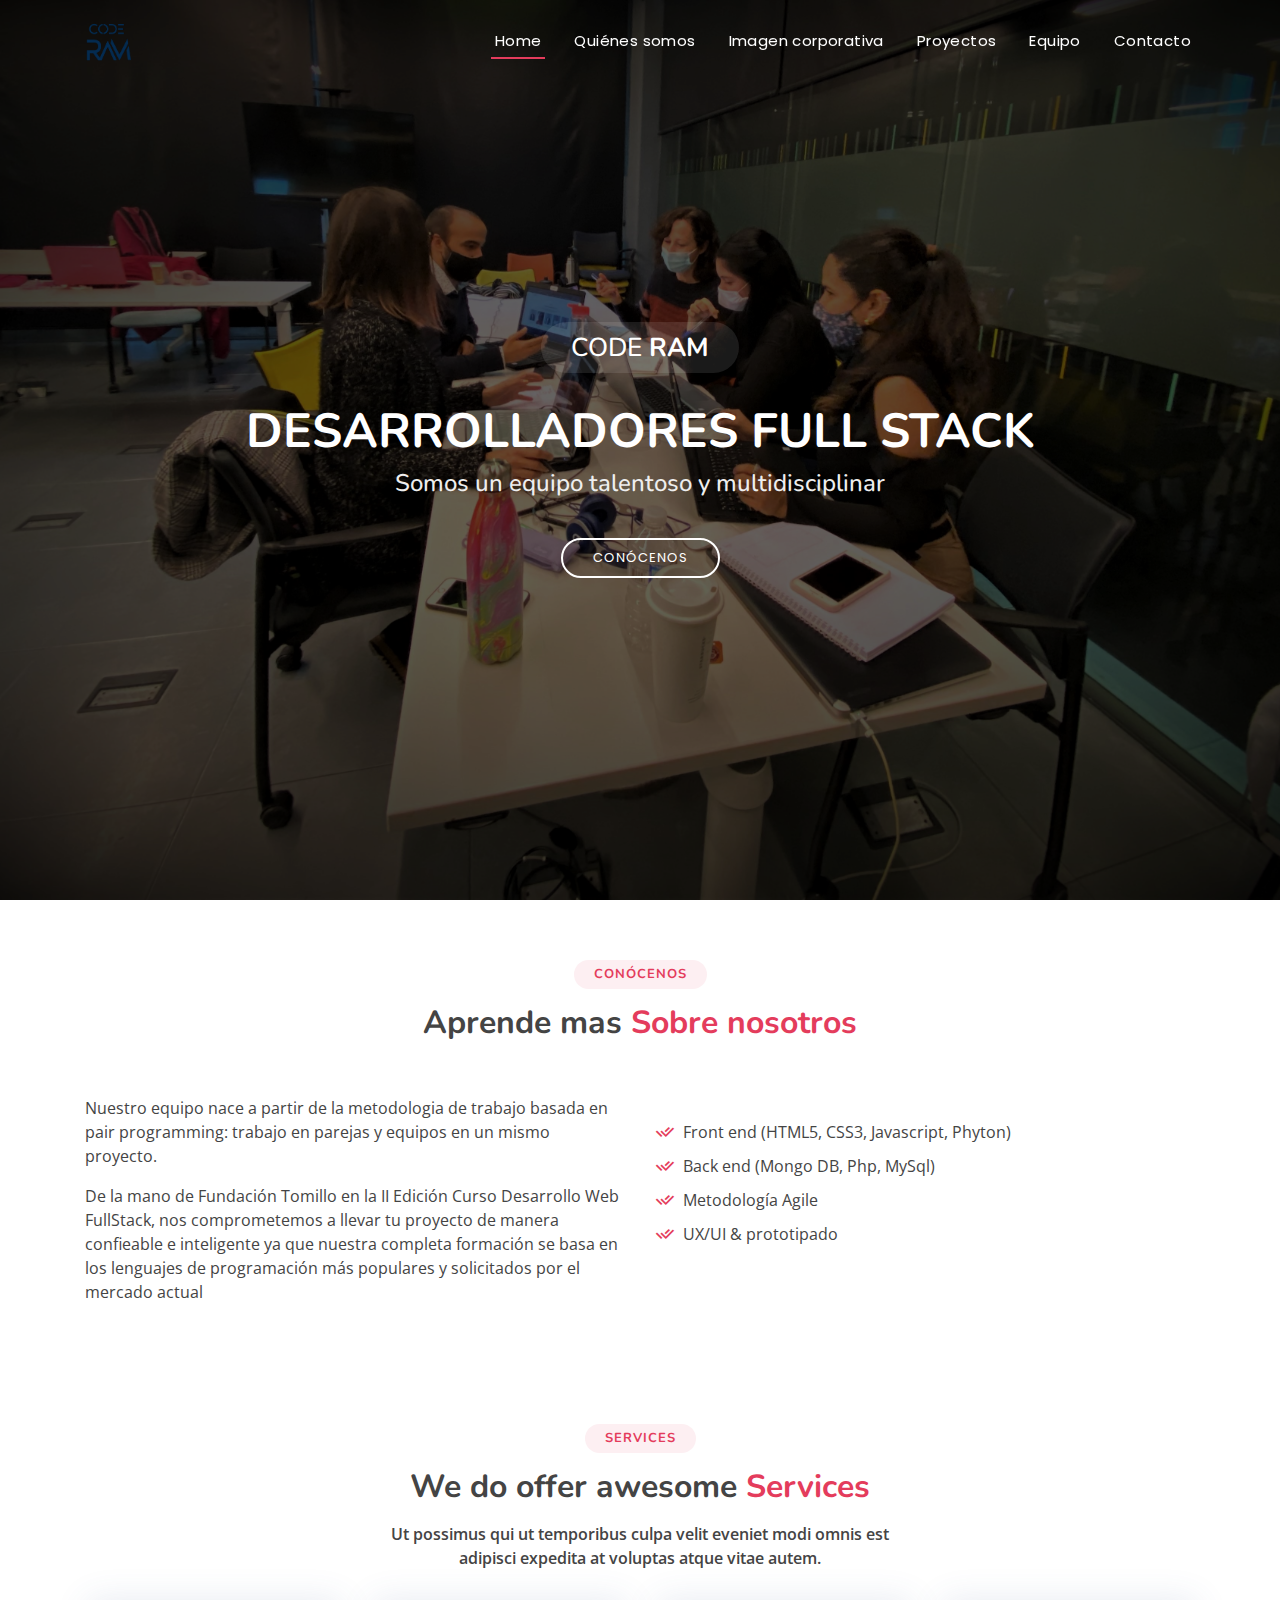
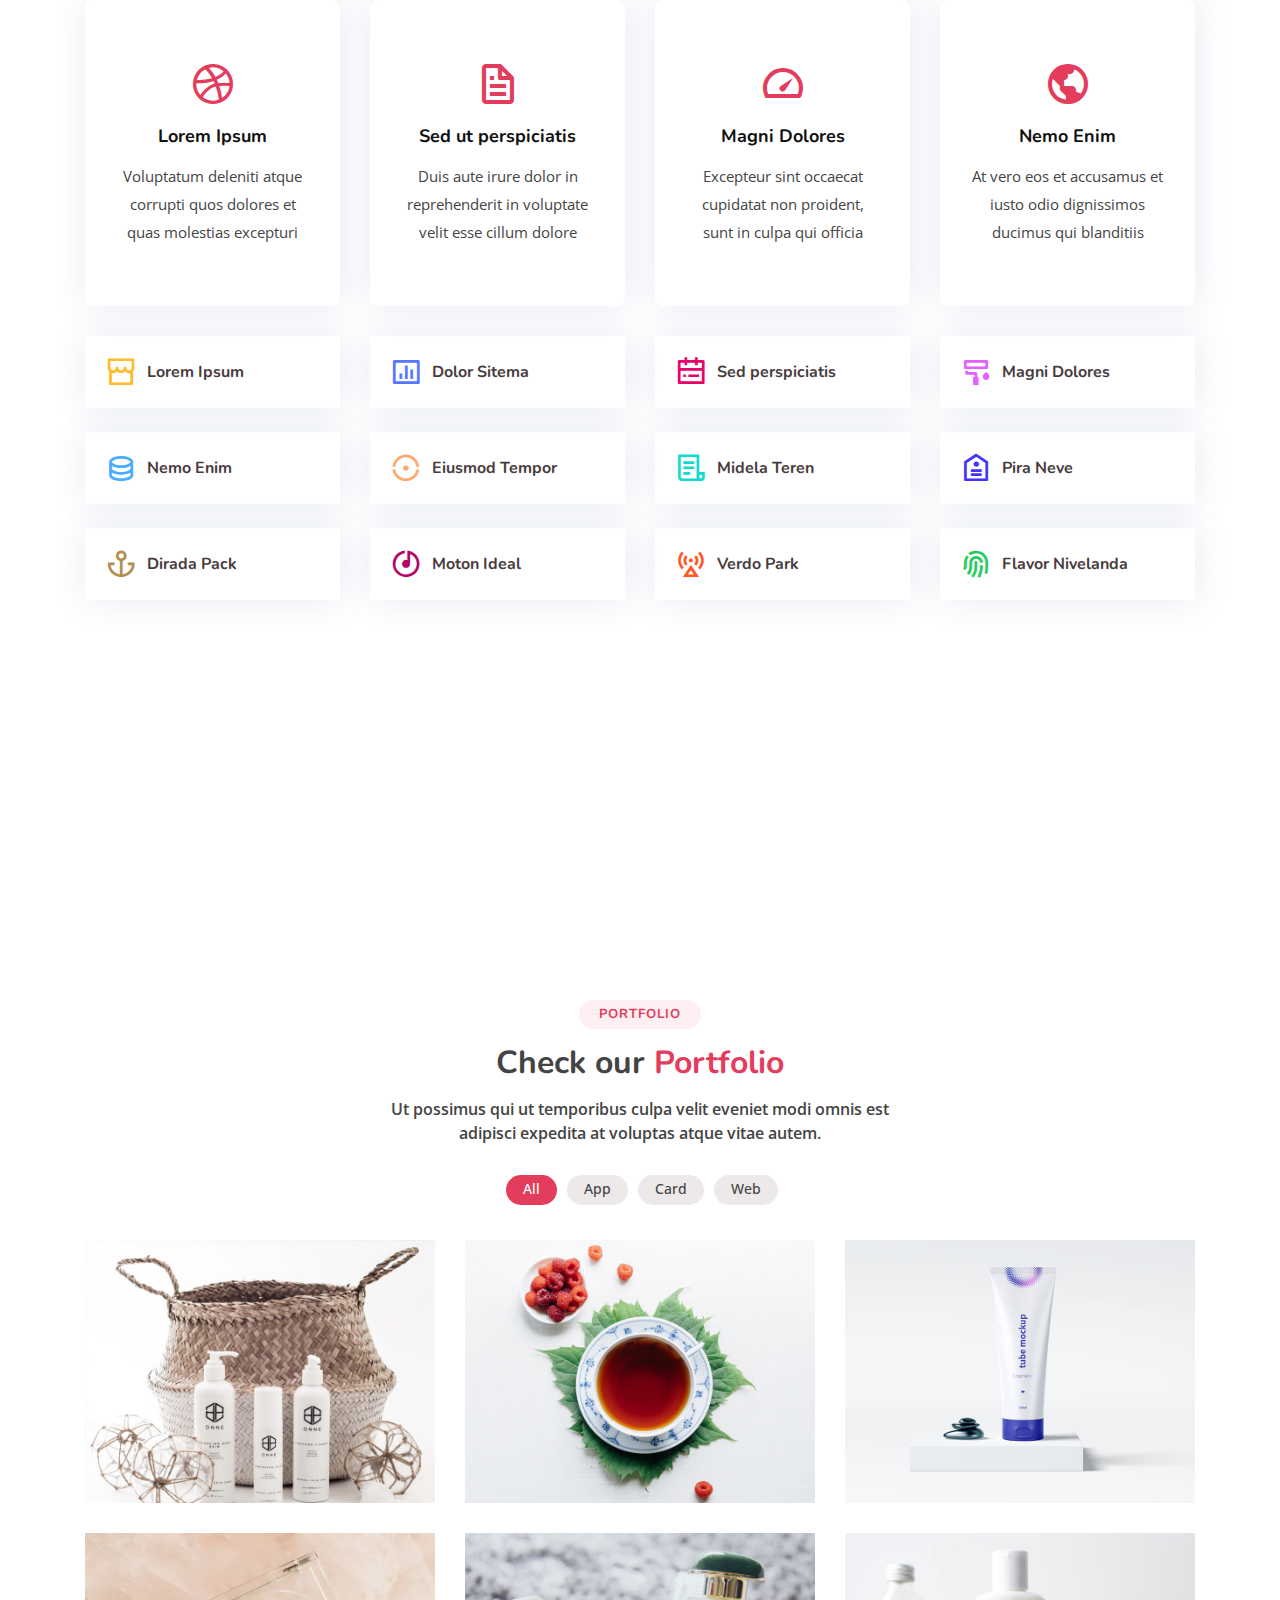
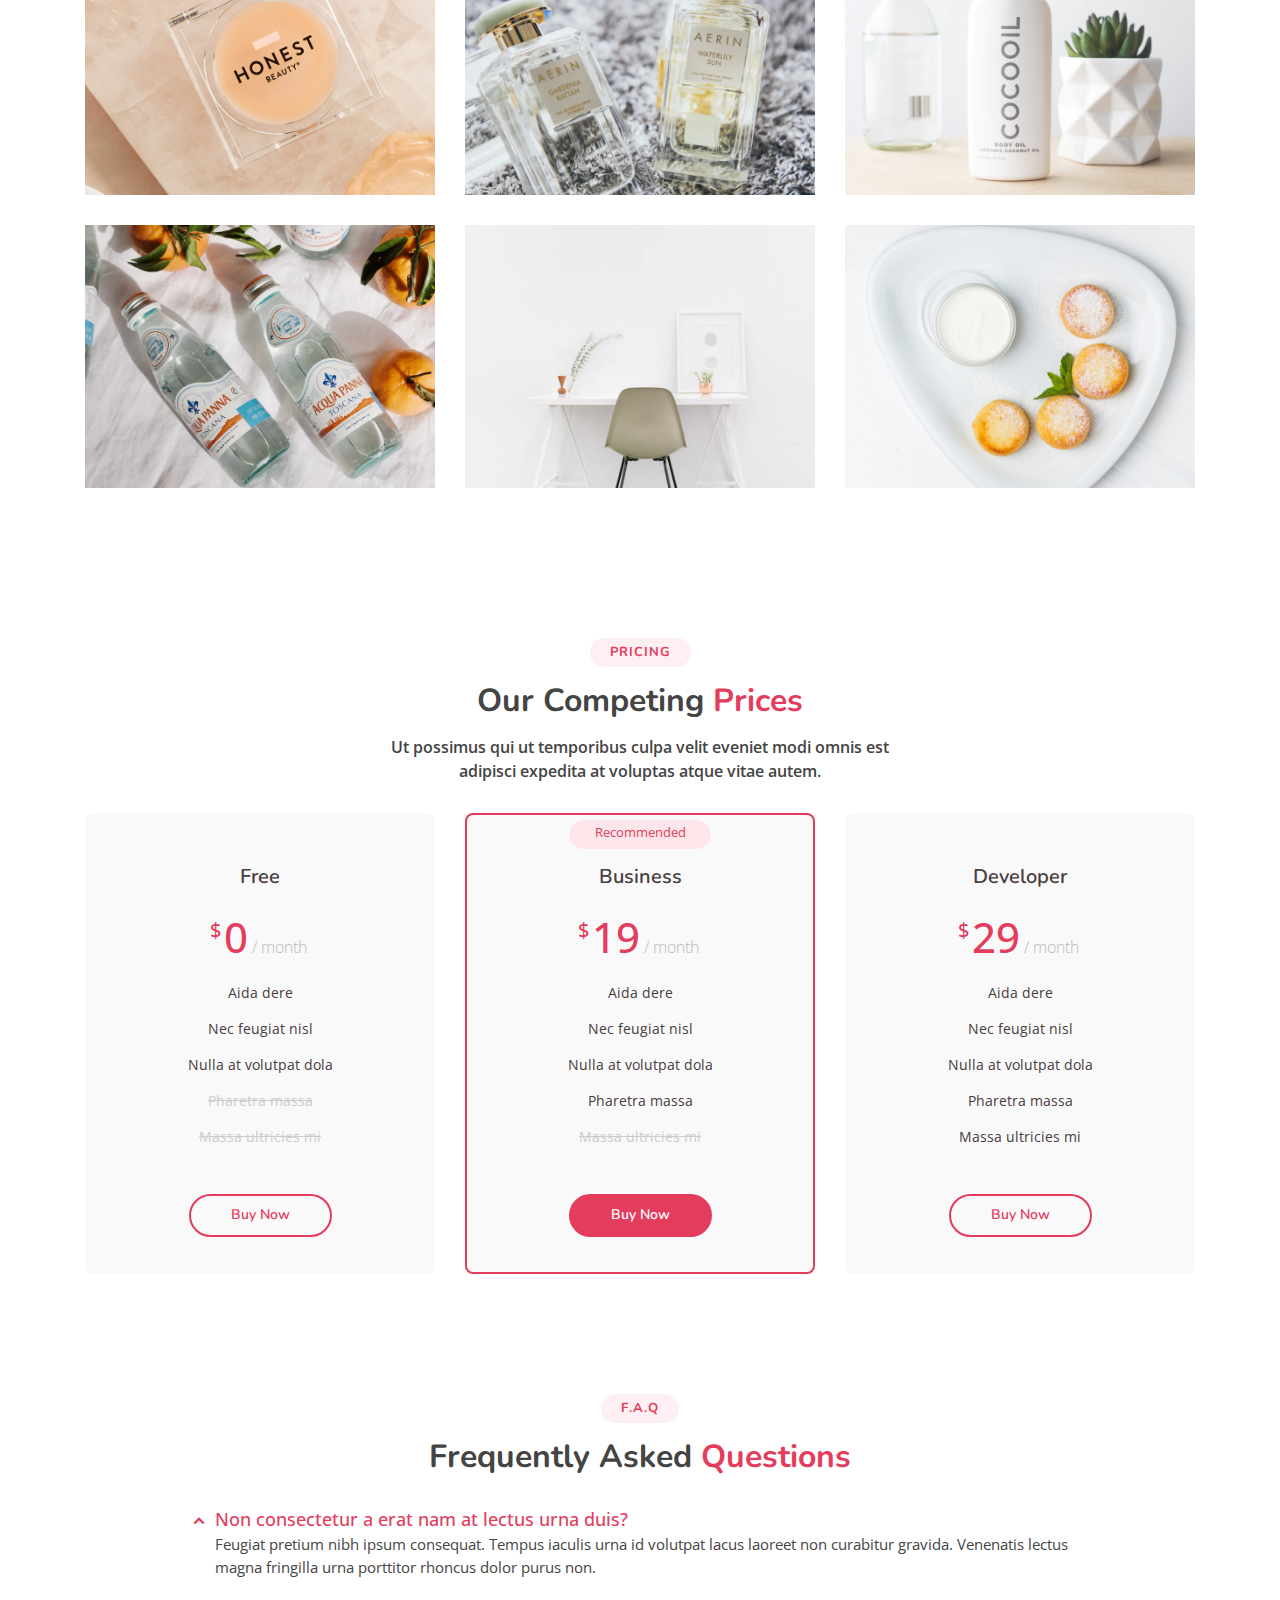
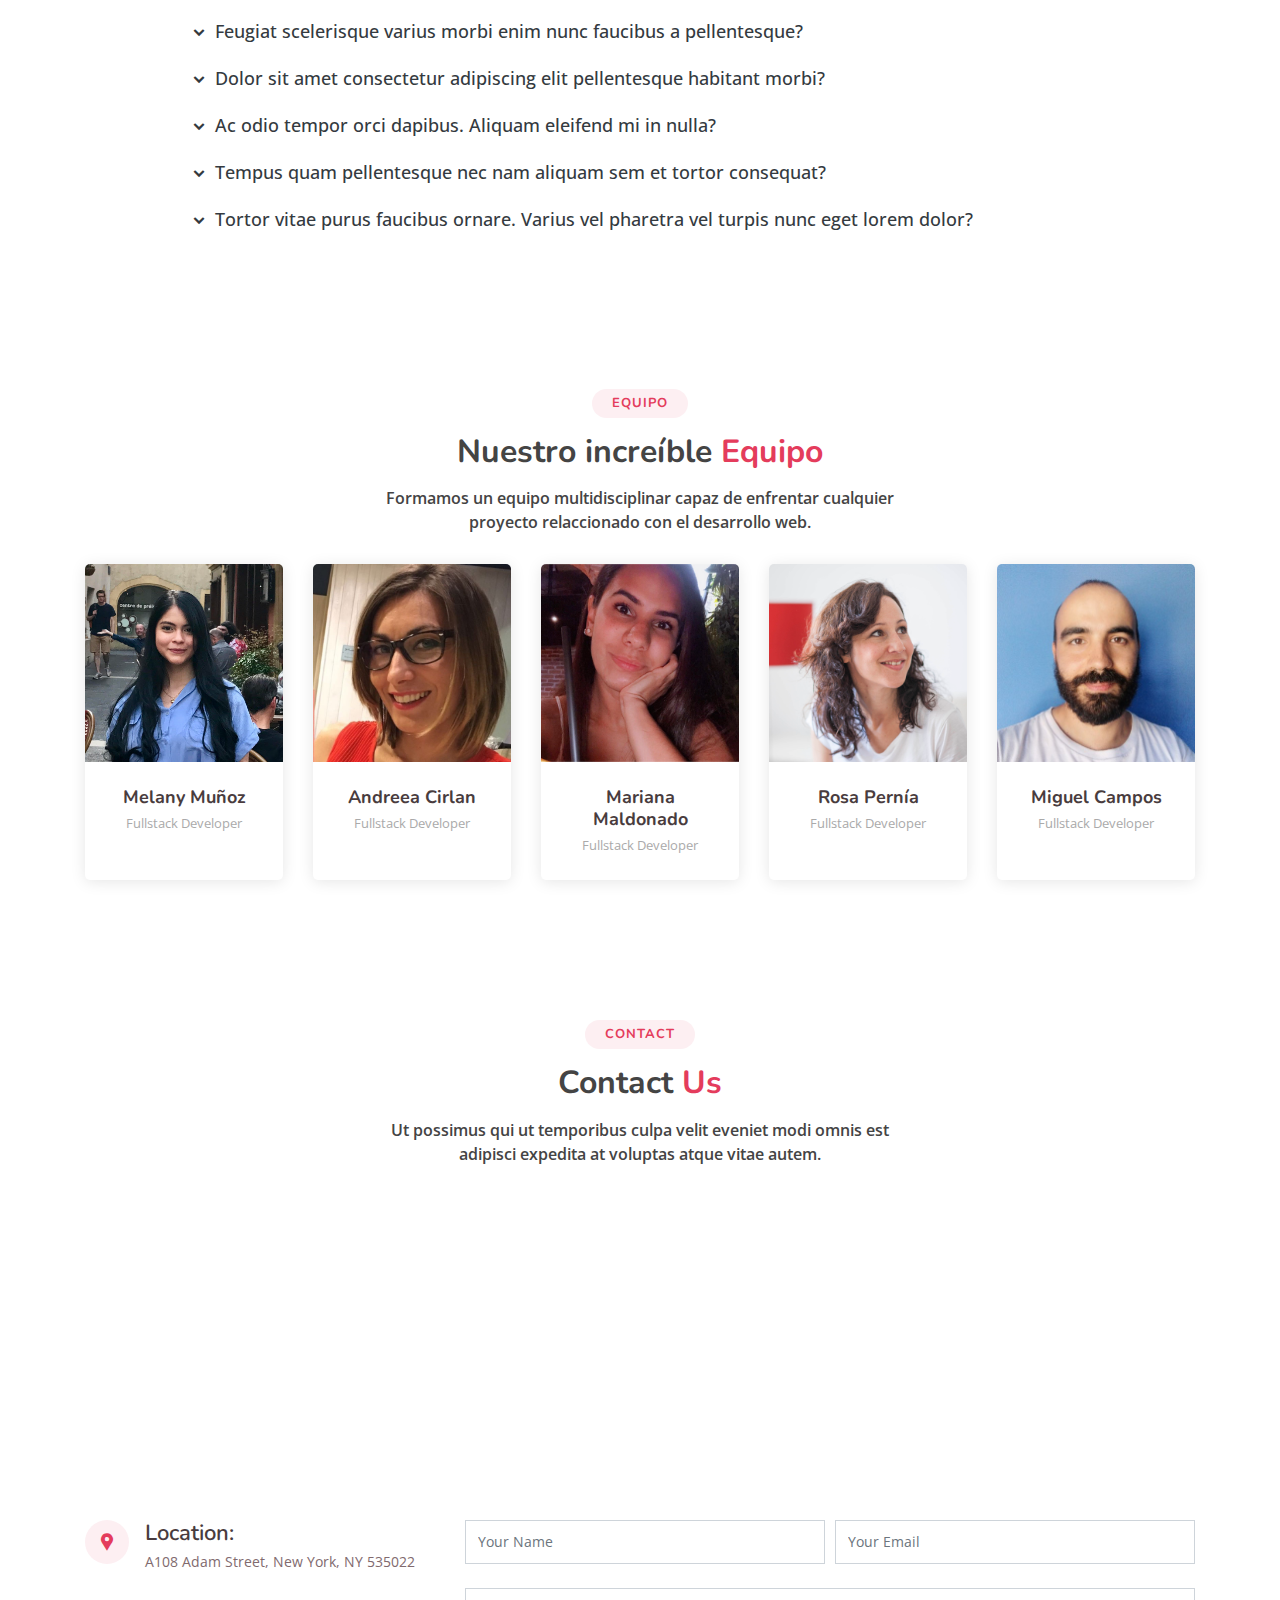
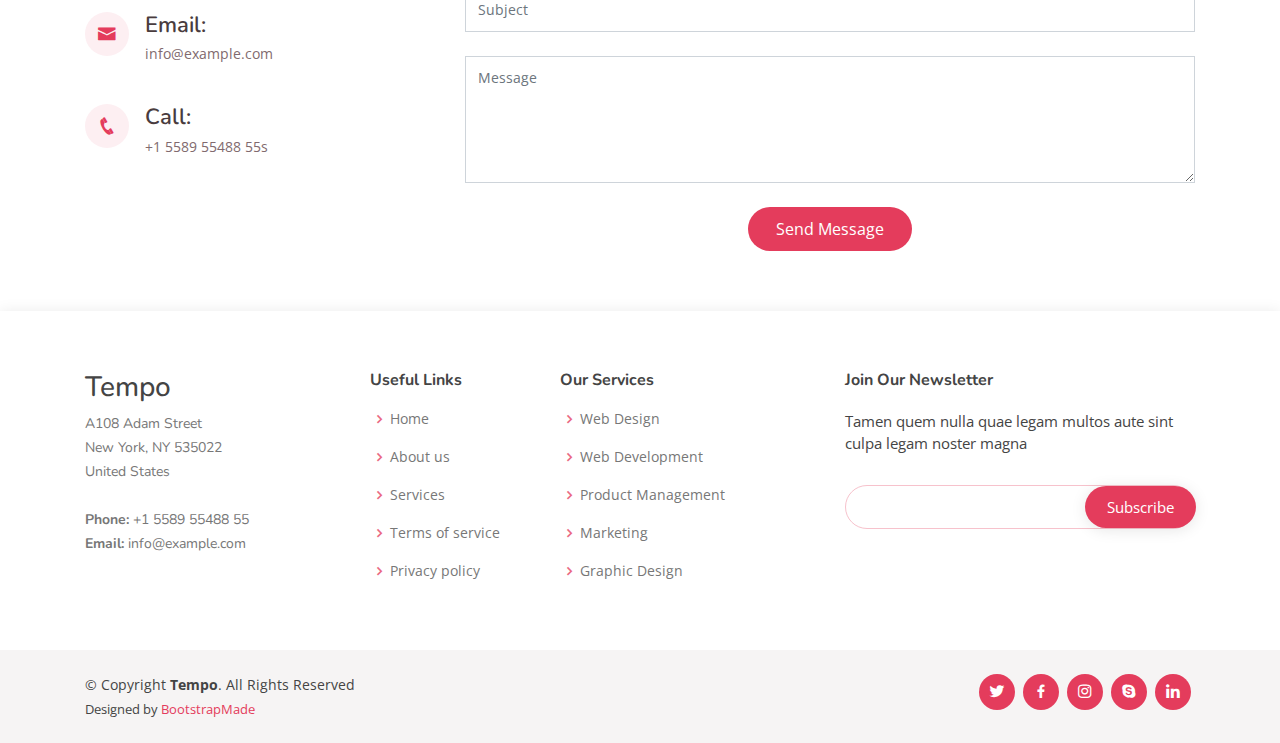
==== commit a9958f58: "melany section and changes" ====
--- a/index.html
+++ b/index.html
@@ -43,37 +43,18 @@
   <header id="header" class="fixed-top ">
     <div class="container d-flex align-items-center">
 
-      <h1 class="logo mr-auto"><a href="index.html">Tempo</a></h1>
+      
       <!-- Uncomment below if you prefer to use an image logo -->
-      <!-- <a href="index.html" class="logo mr-auto"><img src="assets/img/logo.png" alt="" class="img-fluid"></a>-->
+      <a href="index.html" class="logo mr-auto"><img src="assets/img/LOGOram.png" alt="" class="img-fluid"></a>
 
       <nav class="nav-menu d-none d-lg-block">
         <ul>
           <li class="active"><a href="index.html">Home</a></li>
-          <li><a href="#about">About</a></li>
-          <li><a href="#services">Services</a></li>
-          <li><a href="#portfolio">Portfolio</a></li>
-          <li><a href="#team">Team</a></li>
-          <li><a href="blog.html">Blog</a></li>
-          <li class="drop-down"><a href="">Drop Down</a>
-            <ul>
-              <li><a href="#">Drop Down 1</a></li>
-              <li class="drop-down"><a href="#">Deep Drop Down</a>
-                <ul>
-                  <li><a href="#">Deep Drop Down 1</a></li>
-                  <li><a href="#">Deep Drop Down 2</a></li>
-                  <li><a href="#">Deep Drop Down 3</a></li>
-                  <li><a href="#">Deep Drop Down 4</a></li>
-                  <li><a href="#">Deep Drop Down 5</a></li>
-                </ul>
-              </li>
-              <li><a href="#">Drop Down 2</a></li>
-              <li><a href="#">Drop Down 3</a></li>
-              <li><a href="#">Drop Down 4</a></li>
-            </ul>
-          </li>
-          <li><a href="#contact">Contact</a></li>
-
+          <li><a href="#about">Quiénes somos</a></li>
+          <li><a href="#services">Imagen corporativa</a></li>
+          <li><a href="#portfolio">Proyectos</a></li>
+          <li><a href="#team">Equipo</a></li>
+          <li><a href="#contact">Contacto</a></li>
         </ul>
       </nav><!-- .nav-menu -->
 
@@ -83,10 +64,10 @@
   <!-- ======= Hero Section ======= -->
   <section id="hero">
     <div class="hero-container">
-      <h3>Welcome to <strong>Tempo</strong></h3>
-      <h1>We're Creative Agency</h1>
-      <h2>We are team of talanted designers making websites with Bootstrap</h2>
-      <a href="#about" class="btn-get-started scrollto">Get Started</a>
+      <h3>CODE <span><strong>RAM</strong></h3>
+      <h1>Desarrolladores Full Stack</h1>
+      <h2>Somos un equipo talentoso y multidisciplinar</h2>
+      <a href="#about" class="btn-get-started scrollto">Conócenos</a>
     </div>
   </section><!-- End Hero -->
 
@@ -97,35 +78,34 @@
       <div class="container">
 
         <div class="section-title">
-          <h2>About</h2>
-          <h3>Learn More <span>About Us</span></h3>
-          <p>Ut possimus qui ut temporibus culpa velit eveniet modi omnis est adipisci expedita at voluptas atque vitae autem.</p>
-        </div>
-
+          <h2>Conócenos</h2>
+          <h3>Aprende mas <span>Sobre nosotros</span></h3>
+        </div>
         <div class="row content">
           <div class="col-lg-6">
+            <br>
             <p>
-              Lorem ipsum dolor sit amet, consectetur adipiscing elit, sed do eiusmod tempor incididunt ut labore et dolore
-              magna aliqua.
+              Nuestro equipo nace a partir de la metodologia de trabajo basada en pair programming: trabajo en parejas y
+              equipos en un mismo proyecto. </p>
+            <p>
+              De la mano de Fundación Tomillo en la II Edición Curso Desarrollo Web FullStack, nos comprometemos a
+              llevar tu proyecto de manera confieable e inteligente ya que nuestra completa formación se basa en los
+              lenguajes de programación más populares y solicitados por el mercado actual
             </p>
+          </div>
+          <div class="col-lg-6 pt-4 pt-lg-0">
             <ul>
-              <li><i class="ri-check-double-line"></i> Ullamco laboris nisi ut aliquip ex ea commodo consequat</li>
-              <li><i class="ri-check-double-line"></i> Duis aute irure dolor in reprehenderit in voluptate velit</li>
-              <li><i class="ri-check-double-line"></i> Ullamco laboris nisi ut aliquip ex ea commodo consequat</li>
+              <br> <br>
+              <li><i class="ri-check-double-line"></i> Front end (HTML5, CSS3, Javascript, Phyton)</li>
+              <li><i class="ri-check-double-line"></i> Back end (Mongo DB, Php, MySql)</li>
+              <li><i class="ri-check-double-line"></i> Metodología Agile</li>
+              <li><i class="ri-check-double-line"></i> UX/UI & prototipado</li>
             </ul>
           </div>
-          <div class="col-lg-6 pt-4 pt-lg-0">
-            <p>
-              Ullamco laboris nisi ut aliquip ex ea commodo consequat. Duis aute irure dolor in reprehenderit in voluptate
-              velit esse cillum dolore eu fugiat nulla pariatur. Excepteur sint occaecat cupidatat non proident, sunt in
-              culpa qui officia deserunt mollit anim id est laborum.
-            </p>
-            <a href="#" class="btn-learn-more">Learn More</a>
-          </div>
-        </div>
-
-      </div>
-    </section><!-- End About Section -->
+        </div>
+
+      </div>
+    </section>
 
     <!-- ======= Services Section ======= -->
     <section id="services" class="services">
--- a/assets/css/style.css
+++ b/assets/css/style.css
@@ -340,7 +340,7 @@
 #hero {
   width: 100%;
   height: 100vh;
-  background: url("../img/hero-bg.jpg") top center;
+  background: url("../img/banner.jpg") top center;
   background-size: cover;
   position: relative;
 }
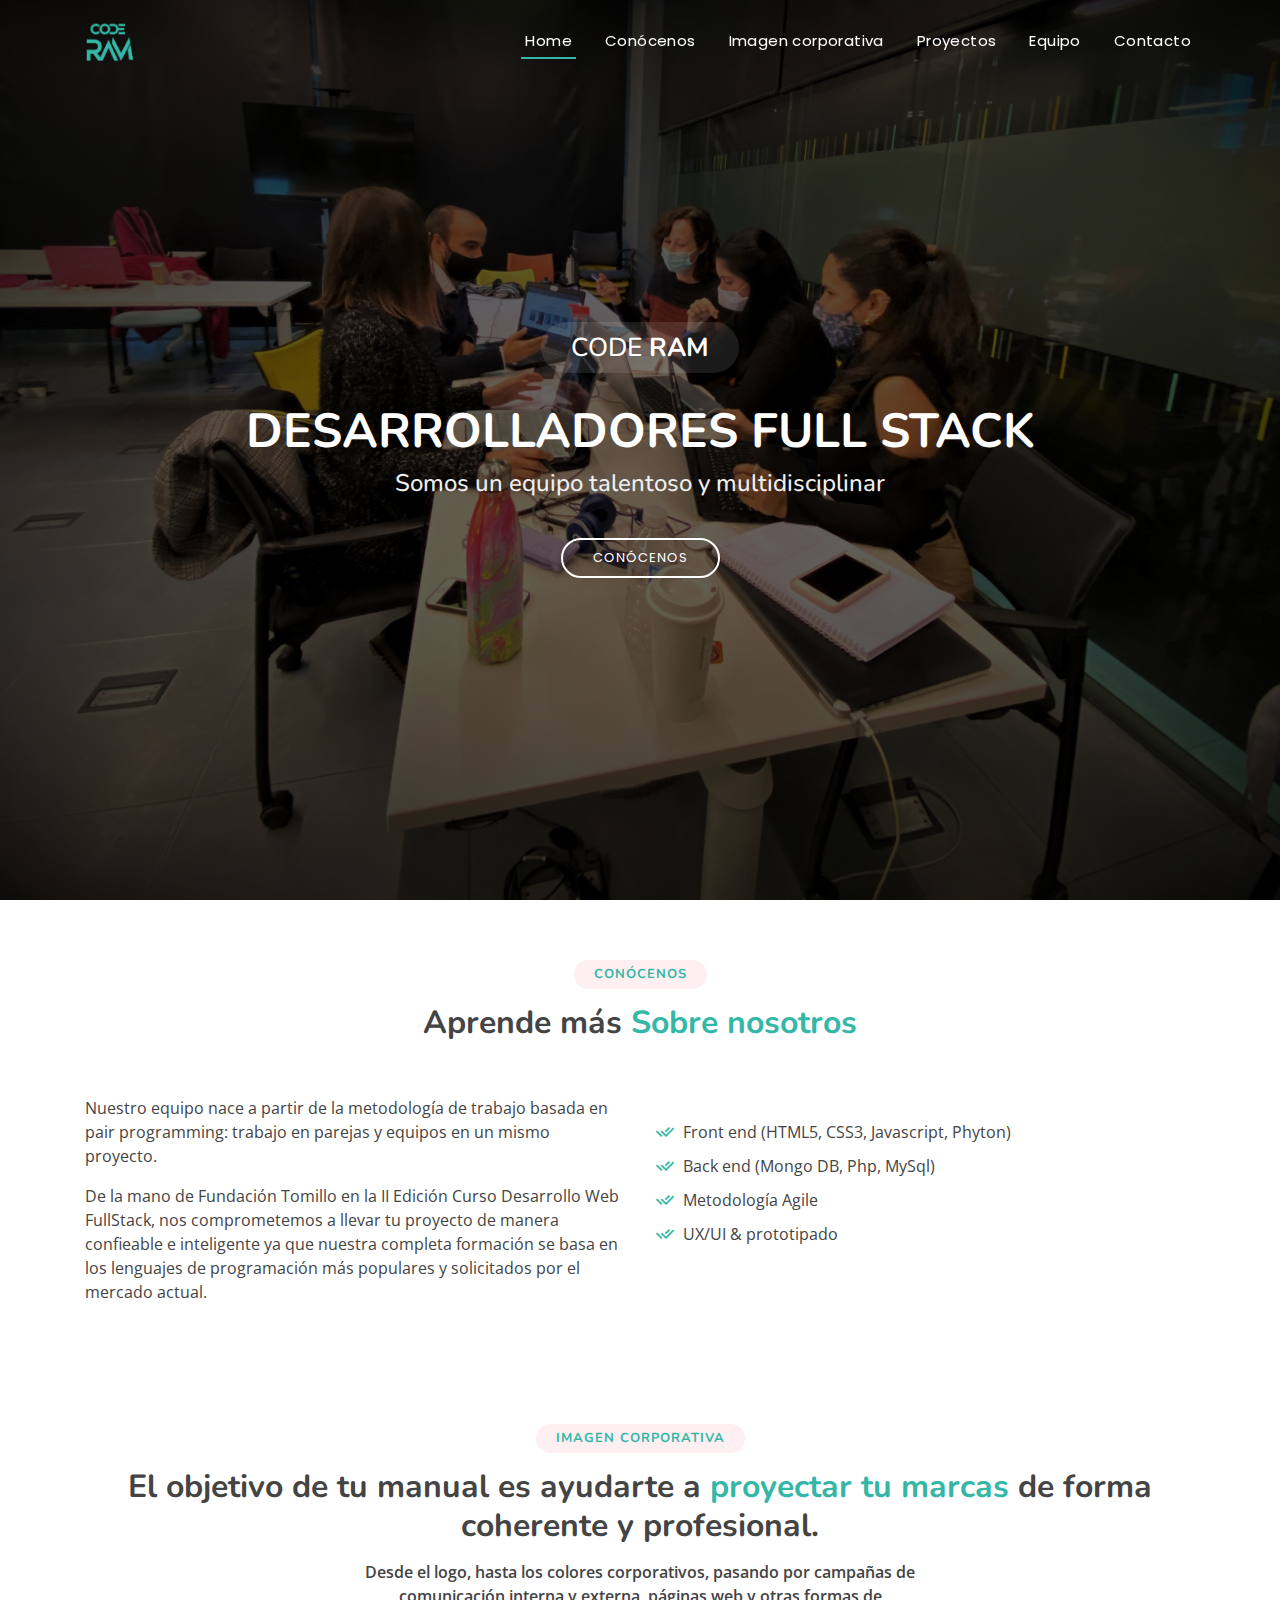
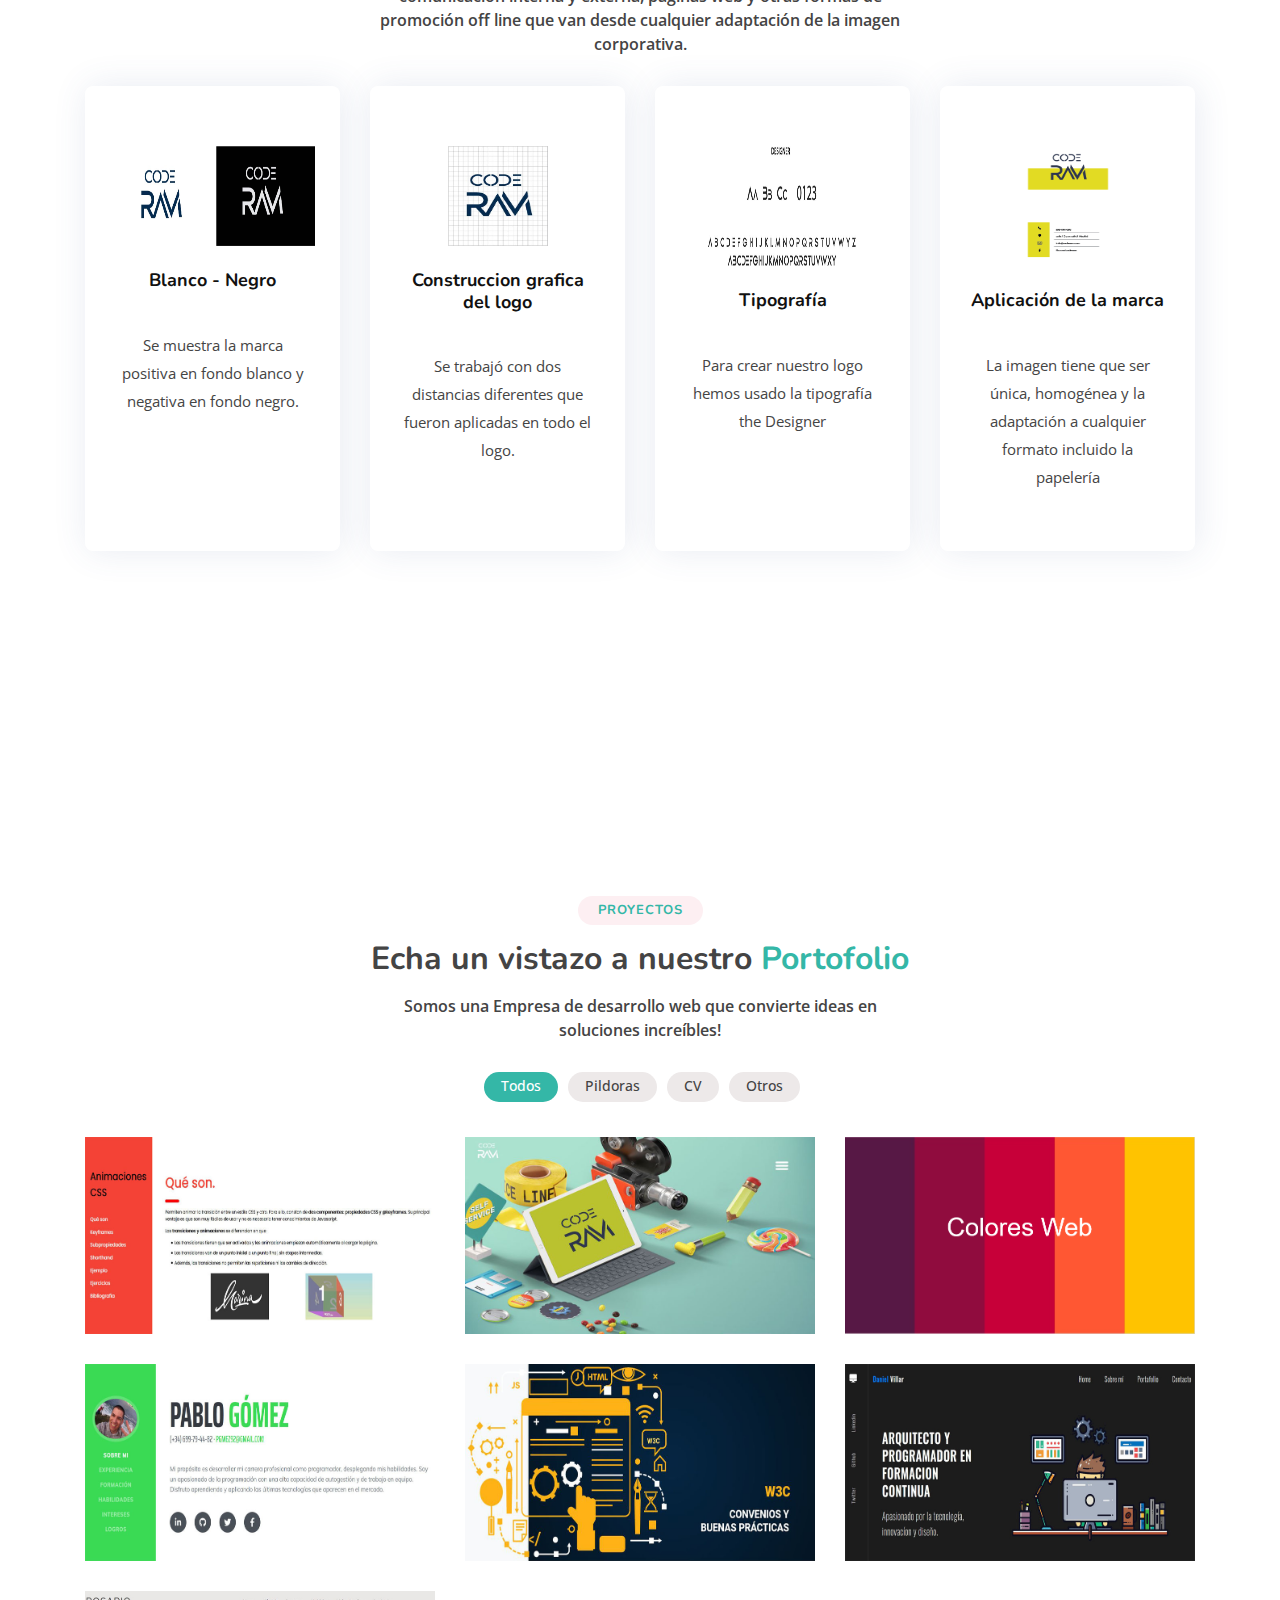
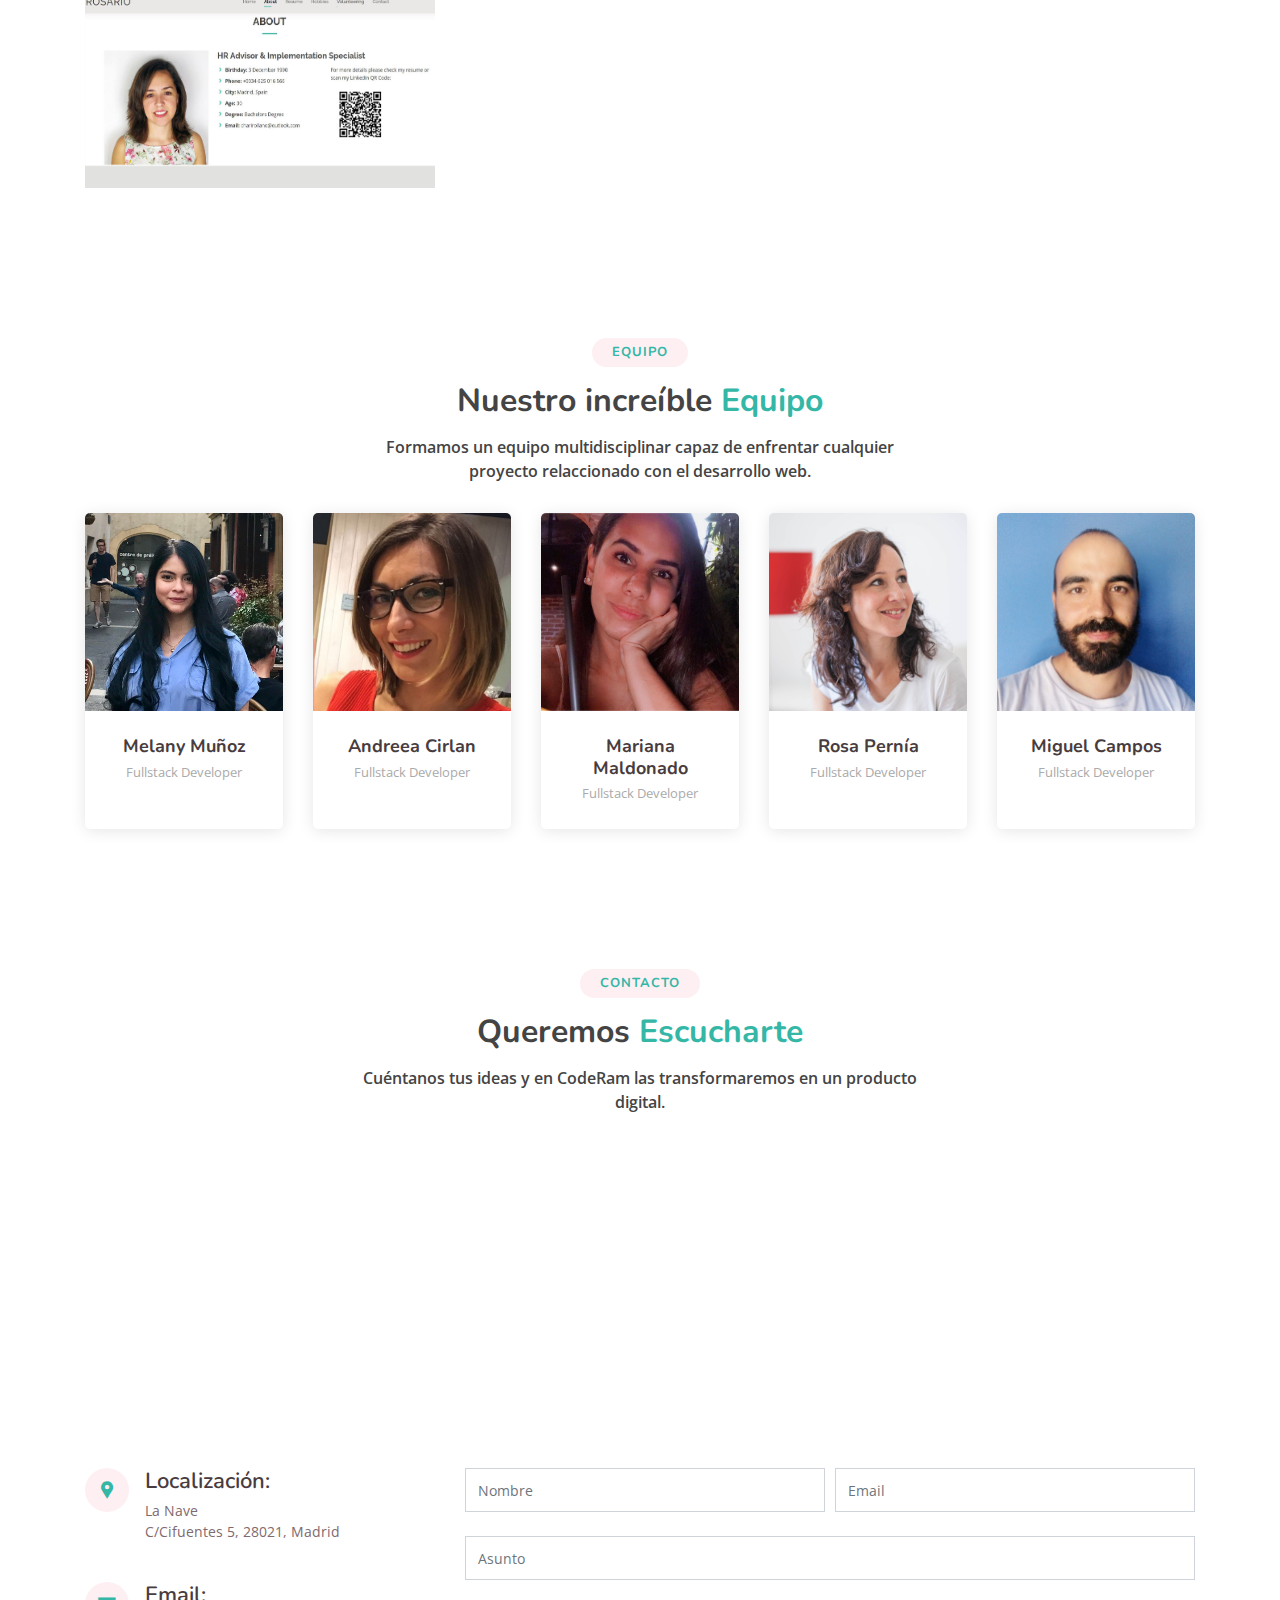
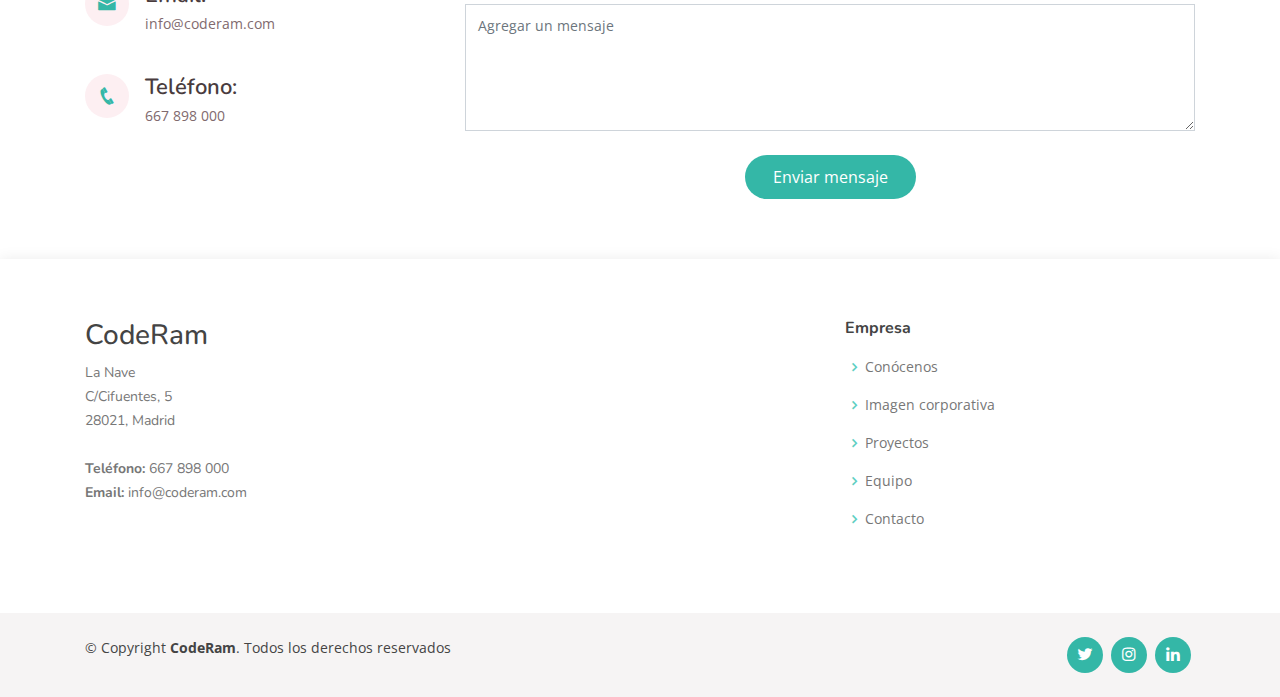
==== commit 53c8bfd3: "new changes from coderam proyect" ====
--- a/index.html
+++ b/index.html
@@ -5,12 +5,12 @@
   <meta charset="utf-8">
   <meta content="width=device-width, initial-scale=1.0" name="viewport">
 
-  <title>Tempo Bootstrap Template - Index</title>
+  <title>Code Ram</title>
   <meta content="" name="descriptison">
   <meta content="" name="keywords">
 
   <!-- Favicons -->
-  <link href="assets/img/favicon.png" rel="icon">
+  <link href="assets/img/favicon1.png" rel="icon">
   <link href="assets/img/apple-touch-icon.png" rel="apple-touch-icon">
 
   <!-- Google Fonts -->
@@ -26,10 +26,10 @@
 
   <!-- Template Main CSS File -->
   <link href="assets/css/style.css" rel="stylesheet">
-  <!--<link rel="stylesheet" href="assets/css/EstiloProp1.css">
-  <!--<link rel="stylesheet" href="assets/css/EstiloProp2.css">
+  <!--<link rel="stylesheet" href="assets/css/EstiloProp1.css">-->
+  <link rel="stylesheet" href="assets/css/EstiloProp2.css">
   
-  =======================================================
+  <!-- =======================================================
   * Template Name: Tempo - v2.1.0
   * Template URL: https://bootstrapmade.com/tempo-free-onepage-bootstrap-theme/
   * Author: BootstrapMade.com
@@ -45,12 +45,12 @@
 
       
       <!-- Uncomment below if you prefer to use an image logo -->
-      <a href="index.html" class="logo mr-auto"><img src="assets/img/LOGOram.png" alt="" class="img-fluid"></a>
+      <a href="index.html" class="logo mr-auto"><img src="img/logoVerde.png" alt="" class="img-fluid"></a>
 
       <nav class="nav-menu d-none d-lg-block">
         <ul>
           <li class="active"><a href="index.html">Home</a></li>
-          <li><a href="#about">Quiénes somos</a></li>
+          <li><a href="#about">Conócenos</a></li>
           <li><a href="#services">Imagen corporativa</a></li>
           <li><a href="#portfolio">Proyectos</a></li>
           <li><a href="#team">Equipo</a></li>
@@ -79,18 +79,18 @@
 
         <div class="section-title">
           <h2>Conócenos</h2>
-          <h3>Aprende mas <span>Sobre nosotros</span></h3>
+          <h3>Aprende más <span>Sobre nosotros</span></h3>
         </div>
         <div class="row content">
           <div class="col-lg-6">
             <br>
             <p>
-              Nuestro equipo nace a partir de la metodologia de trabajo basada en pair programming: trabajo en parejas y
+              Nuestro equipo nace a partir de la metodología de trabajo basada en pair programming: trabajo en parejas y
               equipos en un mismo proyecto. </p>
             <p>
               De la mano de Fundación Tomillo en la II Edición Curso Desarrollo Web FullStack, nos comprometemos a
               llevar tu proyecto de manera confieable e inteligente ya que nuestra completa formación se basa en los
-              lenguajes de programación más populares y solicitados por el mercado actual
+              lenguajes de programación más populares y solicitados por el mercado actual.
             </p>
           </div>
           <div class="col-lg-6 pt-4 pt-lg-0">
@@ -107,46 +107,51 @@
       </div>
     </section>
 
-    <!-- ======= Services Section ======= -->
+  <!-- ======= Services Section ======= -->
     <section id="services" class="services">
       <div class="container">
 
         <div class="section-title">
-          <h2>Services</h2>
-          <h3>We do offer awesome <span>Services</span></h3>
-          <p>Ut possimus qui ut temporibus culpa velit eveniet modi omnis est adipisci expedita at voluptas atque vitae autem.</p>
+          <h2>Imagen Corporativa</h2>
+          <h3>El objetivo de tu manual es ayudarte a  <span>proyectar tu marcas</span> de forma coherente y profesional.</h3>
+          <p> Desde el logo, hasta los colores corporativos, pasando por campañas de comunicación interna y externa, páginas web y otras formas de promoción off line que van desde cualquier adaptación de la imagen corporativa.</p>
         </div>
 
         <div class="row">
           <div class="col-md-6 col-lg-3 d-flex align-items-stretch mb-5 mb-lg-0">
             <div class="icon-box">
-              <div class="icon"><i class="bx bxl-dribbble"></i></div>
-              <h4 class="title"><a href="">Lorem Ipsum</a></h4>
-              <p class="description">Voluptatum deleniti atque corrupti quos dolores et quas molestias excepturi</p>
+              <img src="./assets/img/logo/logo2.png" width="200" height="100"><br><br>
+              <!-- <div class="icon"><i class="bx bxl-dribbble"></i></div> -->
+              <h4 class="title"><a href="">Blanco  -    Negro</a></h4><br>
+              <p class="description">Se muestra la marca positiva en fondo blanco y negativa en fondo negro.</p>
             </div>
           </div>
 
           <div class="col-md-6 col-lg-3 d-flex align-items-stretch mb-5 mb-lg-0">
             <div class="icon-box">
-              <div class="icon"><i class="bx bx-file"></i></div>
-              <h4 class="title"><a href="">Sed ut perspiciatis</a></h4>
-              <p class="description">Duis aute irure dolor in reprehenderit in voluptate velit esse cillum dolore</p>
+              <img src="./assets/img/logo/logo3.png" width="100" height="100"> <br><br>
+              <!-- <div class="icon"><i class="bx bx-file"></i></div> -->
+              <h4 class="title"><a href="">Construccion grafica
+                del logo</a></h4><br>
+              <p class="description">Se trabajó con dos distancias diferentes que fueron aplicadas en todo el logo.</p>
             </div>
           </div>
 
           <div class="col-md-6 col-lg-3 d-flex align-items-stretch mb-5 mb-lg-0">
             <div class="icon-box">
-              <div class="icon"><i class="bx bx-tachometer"></i></div>
-              <h4 class="title"><a href="">Magni Dolores</a></h4>
-              <p class="description">Excepteur sint occaecat cupidatat non proident, sunt in culpa qui officia</p>
+              <img src="./assets/img/logo/logo4.png" width="150" height="120"> <br><br>
+              <!-- <div class="icon"><i class="bx bx-tachometer"></i></div> -->
+              <h4 class="title"><a href="">Tipografía</a></h4><br>
+              <p class="description">Para crear nuestro logo hemos usado la tipografía the Designer</p>
             </div>
           </div>
 
           <div class="col-md-6 col-lg-3 d-flex align-items-stretch mb-5 mb-lg-0">
             <div class="icon-box">
-              <div class="icon"><i class="bx bx-world"></i></div>
-              <h4 class="title"><a href="">Nemo Enim</a></h4>
-              <p class="description">At vero eos et accusamus et iusto odio dignissimos ducimus qui blanditiis</p>
+              <img src="./assets/img/logo/card.png" width="100" height="120"> <br><br>
+              <!-- <div class="icon"><i class="bx bx-world"></i></div> -->
+              <h4 class="title"><a href="">Aplicación de la marca</a></h4><br>
+              <p class="description">La imagen tiene que ser única, homogénea y la adaptación a cualquier formato incluido la papelería </p>
             </div>
           </div>
 
@@ -155,8 +160,8 @@
       </div>
     </section><!-- End Services Section -->
 
-    <!-- ======= Features Section ======= -->
-    <section id="features" class="features">
+     <!-- ======= Features Section ======= -->
+    <!-- <section id="features" class="features">
       <div class="container">
 
         <div class="row">
@@ -235,38 +240,42 @@
         </div>
 
       </div>
-    </section><!-- End Features Section -->
+    </section> -->
+    <!-- End Features Section -->
 
     <!-- ======= Cta Section ======= -->
     <section id="cta" class="cta">
       <div class="container">
 
         <div class="text-center">
-          <h3>Call To Action</h3>
-          <p> Duis aute irure dolor in reprehenderit in voluptate velit esse cillum dolore eu fugiat nulla pariatur. Excepteur sint occaecat cupidatat non proident, sunt in culpa qui officia deserunt mollit anim id est laborum.</p>
-          <a class="cta-btn" href="#">Call To Action</a>
-        </div>
-
-      </div>
-    </section><!-- End Cta Section -->
-
-    <!-- ======= Portfolio Section ======= -->
-    <section id="portfolio" class="portfolio">
+          <h3>Así construimos nuestra imagen</h3>
+          <p> Con una metodología efectiva de desarrollo de proyectos cada producto o servicio se puede materializar.</p>
+          <a class="cta-btn" href="./assets/pdf/manualCodeRam 2.pdf">ÉCHALE UN VISTAZO</a>
+          
+        </div>
+
+      </div>
+    </section>
+    <!-- End Cta Section -->
+
+     <!-- ======= Portfolio Section ======= -->
+     <section id="portfolio" class="portfolio">
       <div class="container">
 
         <div class="section-title">
-          <h2>Portfolio</h2>
-          <h3>Check our <span>Portfolio</span></h3>
-          <p>Ut possimus qui ut temporibus culpa velit eveniet modi omnis est adipisci expedita at voluptas atque vitae autem.</p>
+          <h2>PROYECTOS</h2>
+          <h3>Echa un vistazo a nuestro <span>Portofolio</span></h3>
+          <p><!--Nos apasiona crear soluciones web de éxito para nuestros clientes. Innovación y experiencia en nuestros desarrolladores para entregar proyectos a tiempo y mantener los estándares de código de primer nivel. -->Somos una Empresa de desarrollo web que convierte ideas en soluciones increíbles!
+          </p>
         </div>
 
         <div class="row">
           <div class="col-lg-12 d-flex justify-content-center">
             <ul id="portfolio-flters">
-              <li data-filter="*" class="filter-active">All</li>
-              <li data-filter=".filter-app">App</li>
-              <li data-filter=".filter-card">Card</li>
-              <li data-filter=".filter-web">Web</li>
+              <li data-filter="*" class="filter-active">Todos</li>
+              <li data-filter=".filter-app">Pildoras</li>
+              <li data-filter=".filter-card">CV</li>
+              <li data-filter=".filter-web">Otros</li>
             </ul>
           </div>
         </div>
@@ -276,99 +285,109 @@
           <div class="col-lg-4 col-md-6 portfolio-item filter-app">
             <img src="assets/img/portfolio/portfolio-1.jpg" class="img-fluid" alt="">
             <div class="portfolio-info">
-              <h4>App 1</h4>
-              <p>App</p>
-              <a href="assets/img/portfolio/portfolio-1.jpg" data-gall="portfolioGallery" class="venobox preview-link" title="App 1"><i class="bx bx-plus"></i></a>
-              <a href="portfolio-details.html" class="details-link" title="More Details"><i class="bx bx-link"></i></a>
-            </div>
-          </div>
-
-          <div class="col-lg-4 col-md-6 portfolio-item filter-web">
+              <h4>Animaciones CSS</h4>
+              <p></p>
+              <a href="assets/img/portfolio/portfolio-1.jpg" data-gall="portfolioGallery" class="venobox preview-link "
+                title="Animaciones CSS"><i class="bx bx-plus"></i></a>
+              <a target="_blank" href="portfolio-details.html" class="details-link" title="More Details"><i class="bx bx-link"></i></a>
+            </div>
+          </div>
+
+        <div class="col-lg-4 col-md-6 portfolio-item filter-web">
             <img src="assets/img/portfolio/portfolio-2.jpg" class="img-fluid" alt="">
             <div class="portfolio-info">
-              <h4>Web 3</h4>
-              <p>Web</p>
-              <a href="assets/img/portfolio/portfolio-2.jpg" data-gall="portfolioGallery" class="venobox preview-link" title="Web 3"><i class="bx bx-plus"></i></a>
-              <a href="portfolio-details.html" class="details-link" title="More Details"><i class="bx bx-link"></i></a>
+              <h4>Imagen de Marca</h4>
+              <p></p>
+              <a href="assets/img/portfolio/portfolio-2.jpg" data-gall="portfolioGallery" class="venobox preview-link"
+                title="Imagen de Marca"><i class="bx bx-plus"></i></a>
+              <a target="_blank" href="https://drive.google.com/file/d/14KwdqDHTLIaUthmi9w0MOSWBXLE7JAAi/view?usp=sharing" class="details-link" title="More Details"><i class="bx bx-link"></i></a>
             </div>
           </div>
 
           <div class="col-lg-4 col-md-6 portfolio-item filter-app">
             <img src="assets/img/portfolio/portfolio-3.jpg" class="img-fluid" alt="">
             <div class="portfolio-info">
-              <h4>App 2</h4>
-              <p>App</p>
-              <a href="assets/img/portfolio/portfolio-3.jpg" data-gall="portfolioGallery" class="venobox preview-link" title="App 2"><i class="bx bx-plus"></i></a>
-              <a href="portfolio-details.html" class="details-link" title="More Details"><i class="bx bx-link"></i></a>
+              <h4>Colores Web</h4>
+              <p></p>
+              <a href="assets/img/portfolio/portfolio-3.jpg" data-gall="portfolioGallery" class="venobox preview-link"
+              title="Colores Web"><i class="bx bx-plus"></i></a>
+              <a target="_blank" href="https://docs.google.com/presentation/d/1Bk-6S933clXsz6sJaFNJ18666EaBuzYN_oyhlYY8VnE/edit?usp=sharing" class="details-link" title="More Details"><i class="bx bx-link"></i></a>
             </div>
           </div>
 
           <div class="col-lg-4 col-md-6 portfolio-item filter-card">
             <img src="assets/img/portfolio/portfolio-4.jpg" class="img-fluid" alt="">
             <div class="portfolio-info">
-              <h4>Card 2</h4>
-              <p>Card</p>
-              <a href="assets/img/portfolio/portfolio-4.jpg" data-gall="portfolioGallery" class="venobox preview-link" title="Card 2"><i class="bx bx-plus"></i></a>
-              <a href="portfolio-details.html" class="details-link" title="More Details"><i class="bx bx-link"></i></a>
-            </div>
-          </div>
-
-          <div class="col-lg-4 col-md-6 portfolio-item filter-web">
+              <h4>CV Pablo</h4>
+              <p></p>
+              <a href="assets/img/portfolio/portfolio-4.jpg" data-gall="portfolioGallery" class="venobox preview-link"
+                title="CV Pablo"><i class="bx bx-plus"></i></a>
+              <a target="_blank" href="http://fullstack20-21.alwaysdata.net/cv/pablo/" class="details-link" title="More Details"><i class="bx bx-link"></i></a>
+            </div>
+          </div>
+
+          <!--<div class="col-lg-4 col-md-6 portfolio-item filter-web">
             <img src="assets/img/portfolio/portfolio-5.jpg" class="img-fluid" alt="">
             <div class="portfolio-info">
               <h4>Web 2</h4>
               <p>Web</p>
-              <a href="assets/img/portfolio/portfolio-5.jpg" data-gall="portfolioGallery" class="venobox preview-link" title="Web 2"><i class="bx bx-plus"></i></a>
+              <a href="assets/img/portfolio/portfolio-5.jpg" data-gall="portfolioGallery" class="venobox preview-link"
+                title="Web 2"><i class="bx bx-plus"></i></a>
               <a href="portfolio-details.html" class="details-link" title="More Details"><i class="bx bx-link"></i></a>
             </div>
-          </div>
+          </div>-->
 
           <div class="col-lg-4 col-md-6 portfolio-item filter-app">
             <img src="assets/img/portfolio/portfolio-6.jpg" class="img-fluid" alt="">
             <div class="portfolio-info">
-              <h4>App 3</h4>
-              <p>App</p>
-              <a href="assets/img/portfolio/portfolio-6.jpg" data-gall="portfolioGallery" class="venobox preview-link" title="App 3"><i class="bx bx-plus"></i></a>
-              <a href="portfolio-details.html" class="details-link" title="More Details"><i class="bx bx-link"></i></a>
+              <h4>W3C</h4>
+              <p></p>
+              <a href="assets/img/portfolio/portfolio-6.jpg" data-gall="portfolioGallery" class="venobox preview-link"
+                title="W3C"><i class="bx bx-plus"></i></a>
+              <a target="_blank" href="https://docs.google.com/presentation/d/1HM06CojLesBNeklEJOnBQq1d801eV2SmiS-H-nDTFEQ/edit?usp=sharing" class="details-link" title="More Details"><i class="bx bx-link"></i></a>
             </div>
           </div>
 
           <div class="col-lg-4 col-md-6 portfolio-item filter-card">
             <img src="assets/img/portfolio/portfolio-7.jpg" class="img-fluid" alt="">
             <div class="portfolio-info">
-              <h4>Card 1</h4>
-              <p>Card</p>
-              <a href="assets/img/portfolio/portfolio-7.jpg" data-gall="portfolioGallery" class="venobox preview-link" title="Card 1"><i class="bx bx-plus"></i></a>
-              <a href="portfolio-details.html" class="details-link" title="More Details"><i class="bx bx-link"></i></a>
+              <h4>CV Daniel</h4>
+              <p></p>
+              <a href="assets/img/portfolio/portfolio-7.jpg" data-gall="portfolioGallery" class="venobox preview-link"
+                title="CV Daniel"><i class="bx bx-plus"></i></a>
+              <a target="_blank" href="http://fullstack20-21.alwaysdata.net/cv/daniel/" class="details-link" title="More Details"><i class="bx bx-link"></i></a>
             </div>
           </div>
 
           <div class="col-lg-4 col-md-6 portfolio-item filter-card">
             <img src="assets/img/portfolio/portfolio-8.jpg" class="img-fluid" alt="">
             <div class="portfolio-info">
-              <h4>Card 3</h4>
-              <p>Card</p>
-              <a href="assets/img/portfolio/portfolio-8.jpg" data-gall="portfolioGallery" class="venobox preview-link" title="Card 3"><i class="bx bx-plus"></i></a>
-              <a href="portfolio-details.html" class="details-link" title="More Details"><i class="bx bx-link"></i></a>
-            </div>
-          </div>
-
-          <div class="col-lg-4 col-md-6 portfolio-item filter-web">
+              <h4>CV Rosario</h4>
+              <p></p>
+              <a href="assets/img/portfolio/portfolio-8.jpg" data-gall="portfolioGallery" class="venobox preview-link"
+                title="CV Rosario"><i class="bx bx-plus"></i></a>
+              <a target="_blank" href="http://fullstack20-21.alwaysdata.net/cv/rosario/about.html" class="details-link" title="More Details"><i class="bx bx-link"></i></a>
+            </div>
+          </div>
+
+          <!--<div class="col-lg-4 col-md-6 portfolio-item filter-web">
             <img src="assets/img/portfolio/portfolio-9.jpg" class="img-fluid" alt="">
             <div class="portfolio-info">
               <h4>Web 3</h4>
               <p>Web</p>
-              <a href="assets/img/portfolio/portfolio-9.jpg" data-gall="portfolioGallery" class="venobox preview-link" title="Web 3"><i class="bx bx-plus"></i></a>
+              <a href="assets/img/portfolio/portfolio-9.jpg" data-gall="portfolioGallery" class="venobox preview-link"
+                title="Web 3"><i class="bx bx-plus"></i></a>
               <a href="portfolio-details.html" class="details-link" title="More Details"><i class="bx bx-link"></i></a>
             </div>
-          </div>
+          </div>-->
 
         </div>
 
       </div>
     </section><!-- End Portfolio Section -->
 
-    <!-- ======= Pricing Section ======= -->
+
+    <!-- ======= Pricing Section ======= 
     <section id="pricing" class="pricing">
       <div class="container">
 
@@ -435,9 +454,9 @@
         </div>
 
       </div>
-    </section><!-- End Pricing Section -->
-
-    <!-- ======= F.A.Q Section ======= -->
+    </section>--><!-- End Pricing Section -->
+
+    <!-- ======= F.A.Q Section ======= 
     <section id="faq" class="faq">
       <div class="container">
 
@@ -505,7 +524,7 @@
         </ul>
 
       </div>
-    </section><!-- End F.A.Q Section -->
+    </section>--><!-- End F.A.Q Section -->
 
     <!-- ======= Team Section ======= -->
     <section id="team" class="team">
@@ -544,7 +563,7 @@
           <div class="col-lg col-md-6 d-flex align-items-stretch">
             <div class="member">
               <div class="member-img">
-                <a href="http://fullstack20-21.alwaysdata.net/cv/andreea/">
+                <a href="http://fullstack20-21.alwaysdata.net/cv/andrea/" target="_blank">
                   <img src="assets/img/team/Andrea_cuadrado.jpg" class="img-fluid" alt="">
                 </a>
                 <div class="social">
@@ -569,10 +588,7 @@
                   <img src="assets/img/team/Mariana.png" class="img-fluid" alt="">
                 </a>
                 <div class="social">
-                  <a href=""><i class="icofont-twitter"></i></a>
-                  <a href=""><i class="icofont-facebook"></i></a>
-                  <a href=""><i class="icofont-instagram"></i></a>
-                  <a href=""><i class="icofont-linkedin"></i></a>
+                  <a href="https://www.linkedin.com/in/mariana-maldonado-" target="_blank"><i class="icofont-linkedin"></i></a>
                   <a href="http://fullstack20-21.alwaysdata.net/cv/mariana/" target="_blank"><i class="icofont-file-document"></i></i></a>
                 </div>
               </div>
@@ -623,159 +639,166 @@
       </div>
     </section><!-- End Team Section -->
 
-    <!-- ======= Contact Section ======= -->
-    <section id="contact" class="contact">
-      <div class="container">
-
-        <div class="section-title">
-          <h2>Contact</h2>
-          <h3>Contact <span>Us</span></h3>
-          <p>Ut possimus qui ut temporibus culpa velit eveniet modi omnis est adipisci expedita at voluptas atque vitae autem.</p>
-        </div>
-
-        <div>
-          <iframe style="border:0; width: 100%; height: 270px;" src="https://www.google.com/maps/embed?pb=!1m14!1m8!1m3!1d12097.433213460943!2d-74.0062269!3d40.7101282!3m2!1i1024!2i768!4f13.1!3m3!1m2!1s0x0%3A0xb89d1fe6bc499443!2sDowntown+Conference+Center!5e0!3m2!1smk!2sbg!4v1539943755621" frameborder="0" allowfullscreen></iframe>
-        </div>
-
-        <div class="row mt-5">
-
-          <div class="col-lg-4">
-            <div class="info">
-              <div class="address">
-                <i class="icofont-google-map"></i>
-                <h4>Location:</h4>
-                <p>A108 Adam Street, New York, NY 535022</p>
-              </div>
-
-              <div class="email">
-                <i class="icofont-envelope"></i>
-                <h4>Email:</h4>
-                <p>info@example.com</p>
-              </div>
-
-              <div class="phone">
-                <i class="icofont-phone"></i>
-                <h4>Call:</h4>
-                <p>+1 5589 55488 55s</p>
-              </div>
-
-            </div>
-
-          </div>
-
-          <div class="col-lg-8 mt-5 mt-lg-0">
-
-            <form action="forms/contact.php" method="post" role="form" class="php-email-form">
-              <div class="form-row">
-                <div class="col-md-6 form-group">
-                  <input type="text" name="name" class="form-control" id="name" placeholder="Your Name" data-rule="minlen:4" data-msg="Please enter at least 4 chars" />
-                  <div class="validate"></div>
-                </div>
-                <div class="col-md-6 form-group">
-                  <input type="email" class="form-control" name="email" id="email" placeholder="Your Email" data-rule="email" data-msg="Please enter a valid email" />
-                  <div class="validate"></div>
-                </div>
-              </div>
-              <div class="form-group">
-                <input type="text" class="form-control" name="subject" id="subject" placeholder="Subject" data-rule="minlen:4" data-msg="Please enter at least 8 chars of subject" />
-                <div class="validate"></div>
-              </div>
-              <div class="form-group">
-                <textarea class="form-control" name="message" rows="5" data-rule="required" data-msg="Please write something for us" placeholder="Message"></textarea>
-                <div class="validate"></div>
-              </div>
-              <div class="mb-3">
-                <div class="loading">Loading</div>
-                <div class="error-message"></div>
-                <div class="sent-message">Your message has been sent. Thank you!</div>
-              </div>
-              <div class="text-center"><button type="submit">Send Message</button></div>
-            </form>
-
-          </div>
-
-        </div>
-
-      </div>
-    </section><!-- End Contact Section -->
-
-  </main><!-- End #main -->
-
-  <!-- ======= Footer ======= -->
-  <footer id="footer">
-
-    <div class="footer-top">
-      <div class="container">
-        <div class="row">
-
-          <div class="col-lg-3 col-md-6 footer-contact">
-            <h3>Tempo</h3>
-            <p>
-              A108 Adam Street <br>
-              New York, NY 535022<br>
-              United States <br><br>
-              <strong>Phone:</strong> +1 5589 55488 55<br>
-              <strong>Email:</strong> info@example.com<br>
-            </p>
-          </div>
-
-          <div class="col-lg-2 col-md-6 footer-links">
-            <h4>Useful Links</h4>
-            <ul>
-              <li><i class="bx bx-chevron-right"></i> <a href="#">Home</a></li>
-              <li><i class="bx bx-chevron-right"></i> <a href="#">About us</a></li>
-              <li><i class="bx bx-chevron-right"></i> <a href="#">Services</a></li>
-              <li><i class="bx bx-chevron-right"></i> <a href="#">Terms of service</a></li>
-              <li><i class="bx bx-chevron-right"></i> <a href="#">Privacy policy</a></li>
-            </ul>
-          </div>
-
-          <div class="col-lg-3 col-md-6 footer-links">
-            <h4>Our Services</h4>
-            <ul>
-              <li><i class="bx bx-chevron-right"></i> <a href="#">Web Design</a></li>
-              <li><i class="bx bx-chevron-right"></i> <a href="#">Web Development</a></li>
-              <li><i class="bx bx-chevron-right"></i> <a href="#">Product Management</a></li>
-              <li><i class="bx bx-chevron-right"></i> <a href="#">Marketing</a></li>
-              <li><i class="bx bx-chevron-right"></i> <a href="#">Graphic Design</a></li>
-            </ul>
-          </div>
-
-          <div class="col-lg-4 col-md-6 footer-newsletter">
-            <h4>Join Our Newsletter</h4>
-            <p>Tamen quem nulla quae legam multos aute sint culpa legam noster magna</p>
-            <form action="" method="post">
-              <input type="email" name="email"><input type="submit" value="Subscribe">
-            </form>
-          </div>
-
-        </div>
-      </div>
+    <!-- ======= Sección CONTACTO ======= -->
+ <section id="contact" class="contact">
+  <div class="container">
+
+    <div class="section-title">
+      <h2>Contacto</h2>
+      <h3>Queremos <span>Escucharte</span></h3>
+      <p>Cuéntanos tus ideas y en CodeRam las transformaremos en un producto digital.</p>
     </div>
 
-    <div class="container d-md-flex py-4">
-
-      <div class="mr-md-auto text-center text-md-left">
-        <div class="copyright">
-          &copy; Copyright <strong><span>Tempo</span></strong>. All Rights Reserved
-        </div>
-        <div class="credits">
-          <!-- All the links in the footer should remain intact. -->
-          <!-- You can delete the links only if you purchased the pro version. -->
-          <!-- Licensing information: https://bootstrapmade.com/license/ -->
-          <!-- Purchase the pro version with working PHP/AJAX contact form: https://bootstrapmade.com/tempo-free-onepage-bootstrap-theme/ -->
-          Designed by <a href="https://bootstrapmade.com/">BootstrapMade</a>
-        </div>
-      </div>
-      <div class="social-links text-center text-md-right pt-3 pt-md-0">
-        <a href="#" class="twitter"><i class="bx bxl-twitter"></i></a>
-        <a href="#" class="facebook"><i class="bx bxl-facebook"></i></a>
-        <a href="#" class="instagram"><i class="bx bxl-instagram"></i></a>
-        <a href="#" class="google-plus"><i class="bx bxl-skype"></i></a>
-        <a href="#" class="linkedin"><i class="bx bxl-linkedin"></i></a>
-      </div>
+    <div>
+      <iframe src="https://www.google.com/maps/embed?pb=!1m18!1m12!1m3!1d3040.789955736884!2d-3.6987739850189114!3d40.347005279373256!2m3!1f0!2f0!3f0!3m2!1i1024!2i768!4f13.1!3m3!1m2!1s0xd4226dc6a64c46b%3A0x23e1b239d4aea935!2sLa%20Nave!5e0!3m2!1sen!2ses!4v1603904522561!5m2!1sen!2ses"frameborder="0" allowfullscreen style="border:0; width: 100%; height: 270px;"style="border:0;" allowfullscreen="" aria-hidden="false" tabindex="0"></iframe>
     </div>
-  </footer><!-- End Footer -->
+
+    <div class="row mt-5">
+
+      <div class="col-lg-4">
+        <div class="info">
+          <div class="address">
+            <i class="icofont-google-map"></i>
+            <h4>Localización:</h4>
+            <p>La Nave</p>
+            <p>C/Cifuentes 5, 28021, Madrid</p>
+          </div>
+
+          <div class="email">
+            <i class="icofont-envelope"></i>
+            <h4>Email:</h4>
+            <p>info@coderam.com</p>
+          </div>
+
+          <div class="phone">
+            <i class="icofont-phone"></i>
+            <h4>Teléfono:</h4>
+            <p>667 898 000</p>
+          </div>
+
+        </div>
+
+      </div>
+
+      <div class="col-lg-8 mt-5 mt-lg-0">
+
+        <form action="forms/contact.php" method="post" role="form" class="php-email-form">
+          <div class="form-row">
+            <div class="col-md-6 form-group">
+              <input type="text" name="name" class="form-control" id="name" placeholder="Nombre" data-rule="minlen:4" data-msg="Please enter at least 4 chars" />
+              <div class="validate"></div>
+            </div>
+            <div class="col-md-6 form-group">
+              <input type="email" class="form-control" name="email" id="email" placeholder="Email" data-rule="email" data-msg="Please enter a valid email" />
+              <div class="validate"></div>
+            </div>
+          </div>
+          <div class="form-group">
+            <input type="text" class="form-control" name="subject" id="subject" placeholder="Asunto" data-rule="minlen:4" data-msg="Please enter at least 8 chars of subject" />
+            <div class="validate"></div>
+          </div>
+          <div class="form-group">
+            <textarea class="form-control" name="message" rows="5" data-rule="required" data-msg="Please write something for us" placeholder="Agregar un mensaje"></textarea>
+            <div class="validate"></div>
+          </div>
+          <div class="mb-3">
+            <div class="loading">Loading</div>
+            <div class="error-message"></div>
+            <div class="sent-message">Gracias por contactar con CodeRam!</div>
+          </div>
+          <div class="text-center"><button type="submit">Enviar mensaje</button></div>
+        </form>
+
+      </div>
+
+    </div>
+
+  </div>
+</section><!-- Termina sección CONTACTO -->
+
+</main><!-- FIN DE #main que empieza al terminar sección HERO-->
+
+<!-- ======= Comienza sección FOOTER ======= -->
+<footer id="footer">
+
+<div class="footer-top">
+  <div class="container">
+    <div class="row">
+
+      <div class="col-sm-8 footer-contact">
+        <h3>CodeRam</h3>
+    
+        <p>
+          La Nave<br>
+          C/Cifuentes, 5 <br>
+          28021, Madrid <br><br>
+          <strong>Teléfono:</strong> 667 898 000<br>
+          <strong>Email:</strong> info@coderam.com<br>
+          <br><br>
+        </p>
+        
+
+      
+    
+    
+      </div>
+
+       <!--<div class="col-lg-2 col-md-6 footer-links">
+        <h4>Useful Links</h4>
+        <ul>
+          <li><i class="bx bx-chevron-right"></i> <a href="#">Home</a></li>
+          <li><i class="bx bx-chevron-right"></i> <a href="#">Quienes somos</a></li>
+          <li><i class="bx bx-chevron-right"></i> <a href="#">Imagen corporativa</a></li>
+          <li><i class="bx bx-chevron-right"></i> <a href="#">Porfolio</a></li>
+          <li><i class="bx bx-chevron-right"></i> <a href="#">Equipo</a></li>
+        </ul>
+      </div>-->
+
+      <div class="col-sm-4 footer-links">
+        <h4>Empresa</h4>
+        <ul>
+        
+          <li><i class="bx bx-chevron-right"></i><a href="#about">Conócenos</a></li>
+          <li><i class="bx bx-chevron-right"></i><a href="#services">Imagen corporativa</a></li>
+          <li><i class="bx bx-chevron-right"></i><a href="#portfolio">Proyectos</a></li>
+          <li><i class="bx bx-chevron-right"></i><a href="#team">Equipo</a></li>
+          <li><i class="bx bx-chevron-right"></i><a href="#contact">Contacto</a></li>
+    
+        </ul>
+      </div>
+
+      <!-- <div class="col-lg-4 col-md-6 footer-newsletter">
+        <h4>Join Our Newsletter</h4>
+        <p>Tamen quem nulla quae legam multos aute sint culpa legam noster magna</p>
+        <form action="" method="post">
+          <input type="email" name="email"><input type="submit" value="Subscribe">
+        </form>
+      </div>-->
+
+    </div>
+  </div>
+</div>
+
+<div class="container d-md-flex py-4">
+
+  <div class="mr-md-auto text-center text-md-left">
+    <div class="copyright">
+      &copy; Copyright <strong><span>CodeRam</span></strong>. Todos los derechos reservados
+    </div>
+    
+  </div>
+  <div class="social-links text-center text-md-right pt-3 pt-md-0">
+    <a href="#" class="twitter"><i class="bx bxl-twitter"></i></a>
+    
+    <a href="#" class="instagram"><i class="bx bxl-instagram"></i></a>
+  
+    <a href="#" class="linkedin"><i class="bx bxl-linkedin"></i></a>
+  </div>
+</div>
+</footer><!-- Termina sección FOOTER -->
+
+  <a href="#" class="back-to-top"><i class="ri-arrow-up-line"></i></a>
+
 
   <a href="#" class="back-to-top"><i class="ri-arrow-up-line"></i></a>
 
--- a/assets/css/style.css
+++ b/assets/css/style.css
@@ -340,7 +340,7 @@
 #hero {
   width: 100%;
   height: 100vh;
-  background: url("../img/banner.jpg") top center;
+  background: url("assets/img/banner.jpg") top center;
   background-size: cover;
   position: relative;
 }
--- a/assets/css/EstiloProp2.css
+++ b/assets/css/EstiloProp2.css
@@ -341,7 +341,7 @@
 #hero {
   width: 100%;
   height: 100vh;
-  background: url("../img/hero-bg.jpg") top center;
+  background: url("../img/banner.jpg") top center;
   background-size: cover;
   position: relative;
 }
